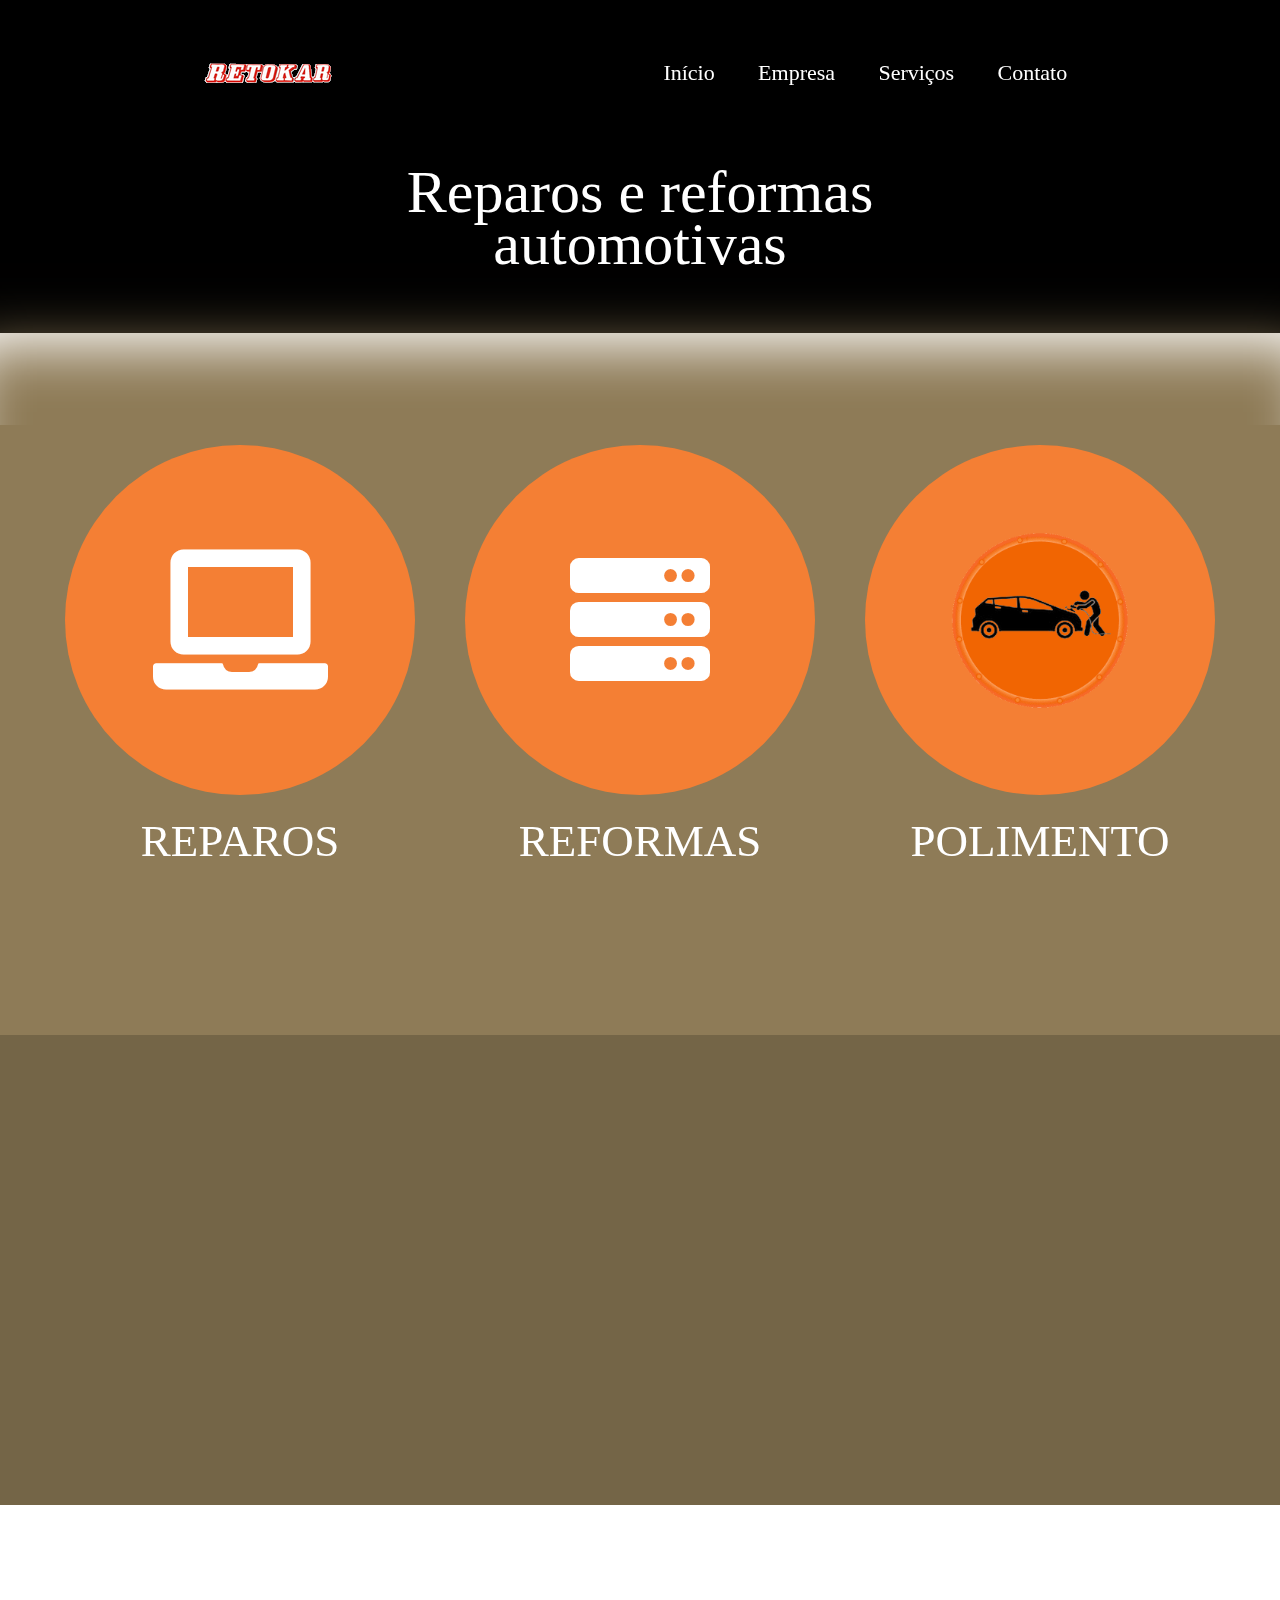
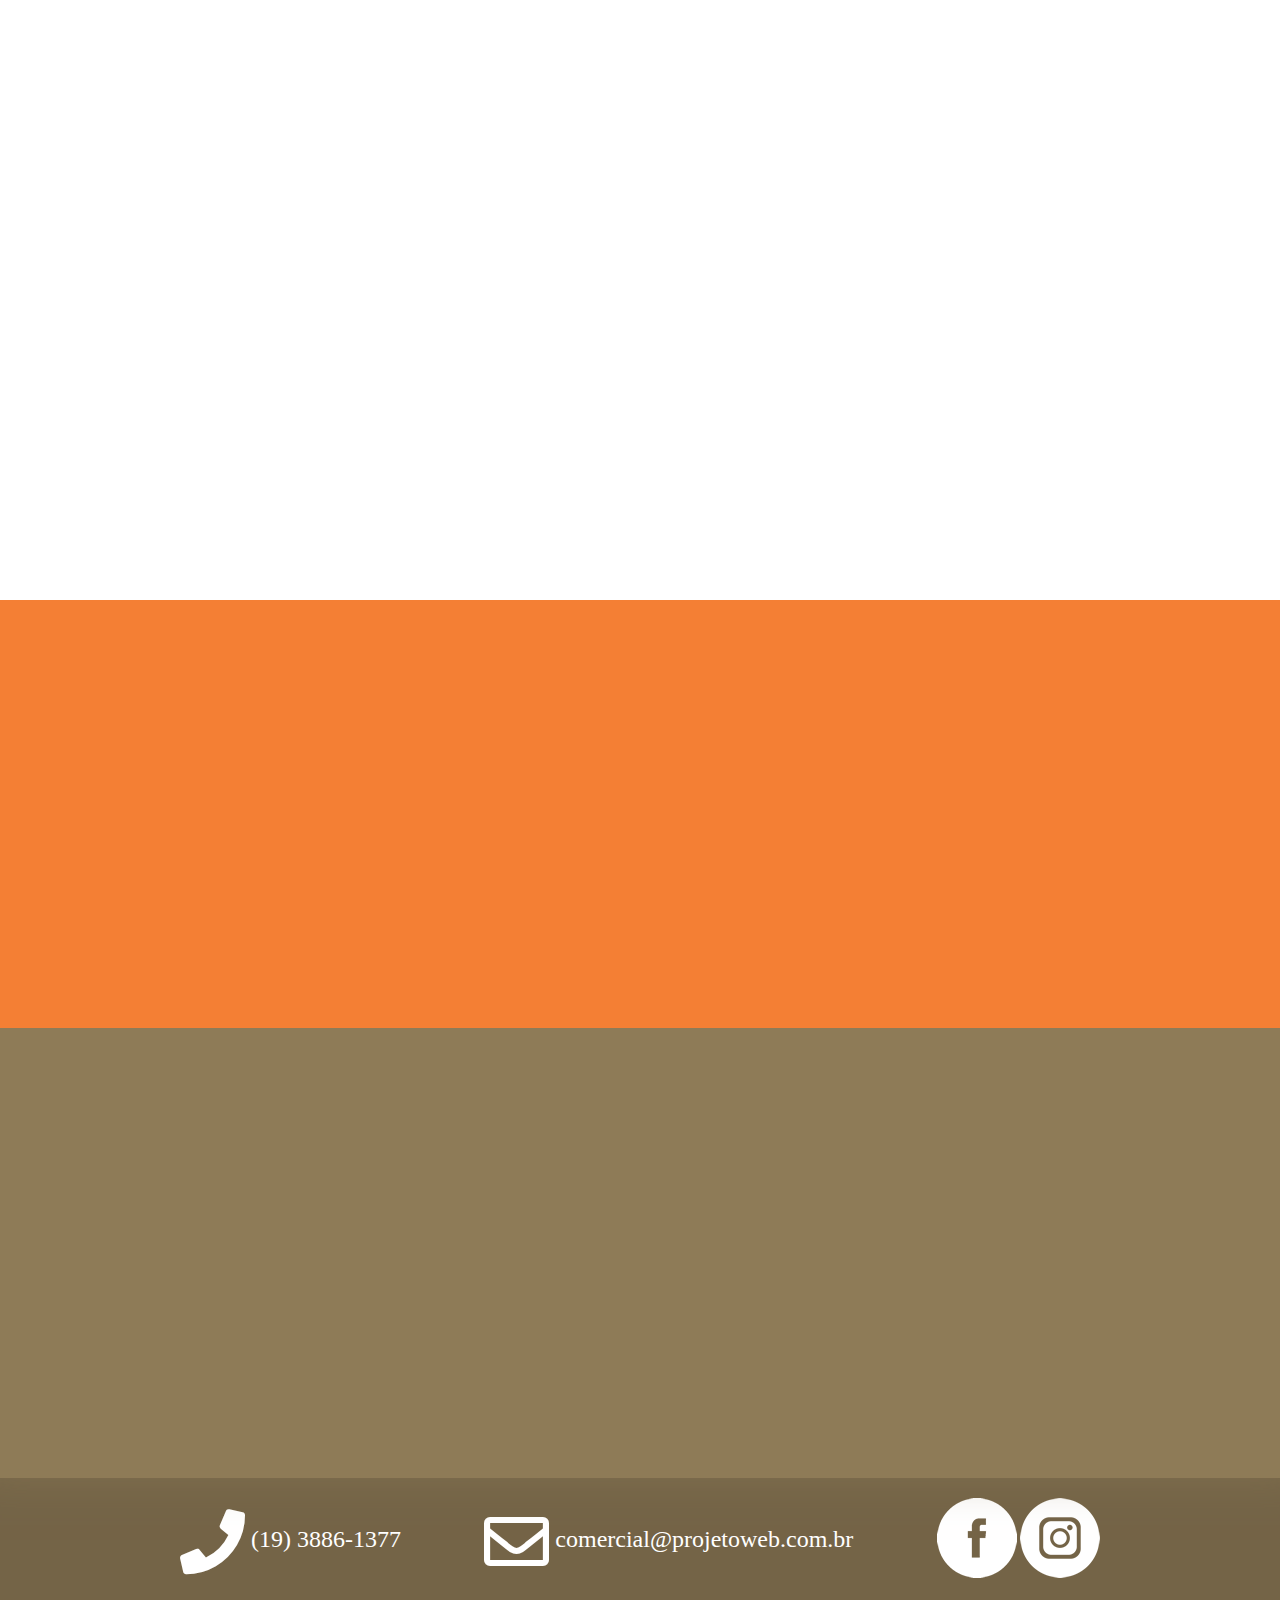
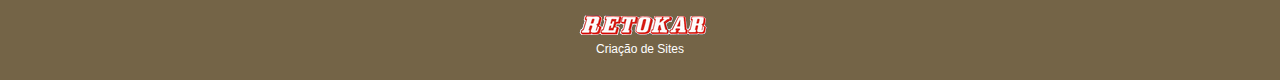
==== index.htm @ 3fa20744 "sssssss" ====
<!DOCTYPE html>
<html xmlns="http://www.w3.org/1999/xhtml">

<head>
    <!-- Global site tag (gtag.js) - Google Analytics -->
    <script async src="https://www.googletagmanager.com/gtag/js?id=UA-97813525-1"></script>
    <script>
        window.dataLayer = window.dataLayer || [];

        function gtag() {
            dataLayer.push(arguments);
        }
        gtag('js', new Date());

        gtag('config', 'UA-97813525-1');
    </script>
    <!-- Google ADS FIM -->

    <meta http-equiv="Content-Type" content="text/html; charset=utf-8" /> <meta name="description" content="" />
<meta name="title" content="Retokar - Reparos e reformas automotivas" />
<link rel='stylesheet' type='text/css' href='./template/pw-slider-engine/style.css' />

    <title>Retokar - Reparos e reformas automotivas</title>

    <link href='./favicon.ico' rel='shortcut icon' type='image/x-icon' />

    <meta name="viewport" content="width=device-width, initial-scale=1.0" />
    <meta name="format-detection" content="telephone=no" />
    <link rel="stylesheet" type="text/css" href="./template/pw-css/style.css" />
    <!-- <style>* {
    font-size: 12px;
    font-family: Verdana, Arial, Helvetica, sans-serif;
    color: #333;
    margin: 0;
    padding: 0
}

body {
    overflow-x: hidden
}

#erro-total {
    width: 700px;
    height: 270px;
    margin: 15px 0
}

#imagem-centralizada {
    width: 100%;
    text-align: center;
    margin: 10px 0
}

#texto-404 {
    width: 100%;
    font-family: Calibri;
    font-size: 22px;
    text-align: center
}

#aguarde {
    width: 100%;
    font-family: Calibri;
    font-size: 19px;
    text-align: center;
    margin: 5px 0
}

.page-404 {
    display: flex;
    flex-direction: column;
    justify-content: center;
    height: 600px
}

a {
    text-decoration: none
}

.logo-pw div p:first-child a {
    color: #fff;
    font: 12px Helvetica;
    margin-top: -8px;
    display: block
}

.logo-pw div {
    text-align: left
}

.logo-pw div a span {
    color: transparent
}

.global {
    margin: 0 auto;
    margin-top: -120px
}

.conteudo-pages {
    min-height: 500px;
    width: 998px;
    margin: 0 auto
}

.texto-pages {
    font: 15px/25px Calibri;
    color: #000;
    text-align: justify
}

.texto-pages h1 {
    font: 25px Calibri;
    padding-left: 20px;
    margin-bottom: 15px;
    font-weight: 700;
    color: #000
}

.texto-pages h2 {
    font: 20px Calibri;
    padding-left: 10px;
    margin-bottom: 15px;
    font-weight: 700;
    color: #000
}

.menu-resp,
.overlay,
.fechar {
    display: none
}

.contato input {
    width: 100%;
    padding: 10px 20px;
    background: #eee;
    border: #ccc;
    color: #666;
    box-sizing: border-box;
    margin-bottom: 10px;
    outline: none!important
}

.contato textarea {
    width: 100%;
    padding: 10px 20px;
    background: #eee;
    border: #ccc;
    color: #666;
    box-sizing: border-box;
    margin-bottom: 10px;
    outline: none!important;
    resize: none;
    height: 200px
}

.contato .submit {
    cursor: pointer;
    background: #016086;
    color: #fff
}

.slider {
    position: absolute;
    top: 0;
    width: 100%;
    z-index: 0
}

.slider.resp {
    display: none
}

.topo-total {
    position: relative
}

.topo {
    width: 1200px;
    margin: 0 auto;
    display: flex;
    flex-wrap: wrap;
    justify-content: space-around
}

.topo > div {
    margin: 50px 0;
    display: inline-flex;
    flex-direction: column;
    justify-content: center
}

.menu {
    position: relative
}

.menu li {
    display: inline-block;
    list-style: none;
    visibility: hidden
}

.menu li a {
    display: block;
    padding: 10px 20px;
    font: 22px calibri;
    color: #fff;
    font-weight: lighter;
    transition: all .5s
}

.menu li a:hover {
    color: #f47e34;
}

.menu li a.ativo {
    color: #f47e34;
    background: rgba(255, 255, 255, 0.07);
    box-shadow: -2px 0 6px -3px #000 inset;
    background: rgba(0, 0, 0, 0.34);
    border-radius: 0 15px 15px 15px;
    transition: all .5s;
}

.rodape-total {
    background: #746447;
}

.rodape {
    width: 1200px;
    margin: 0 auto;
    vertical-align: middle;
    text-align: center
}

.rodape > div {
    font: 24px calibri;
    font-weight: lighter;
    color: #fff;
    display: inline-block;
    padding: 20px 40px;
    vertical-align: middle
}

.rodape > div i {
    font-size: 65px;
    color: inherit;
    vertical-align: middle
}

.logo-pw {
    text-align: center;
    padding: 10px 0;
    display: table;
    margin: auto
}
.g-recaptcha{
	display: flex;
	justify-content: center;
}
/* Index */

 .slogan { font: 60px/52px 'calibri'; letter-spacing: 0px; color: #fff; font-weight: lighter; text-align: center; width: 740px; margin: 20px auto 275px; position: relative; visibility:hidden; } .slogan span { font: 30px 'calibri'; letter-spacing: 0px; color: #fff; font-weight:lighter; text-align:center; display: block; margin: 10px 0px; } .swiper-pagination { bottom: 150px !important; } .swiper-pagination-bullet { width: 20px !important; height: 20px !important; margin: 0 20px !important; } .swiper-pagination-bullet { background: #fff !important; } .swiper-pagination-bullet-active { background: #f47e34 !important; } .global { background: #8E7B57; box-shadow: 0px -50px 55px 30px #8E7B57; position: relative; } .box-01-total { } .box-01 { display: flex; flex-wrap: wrap; justify-content: space-around; width: 1200px; margin: 40px auto; } .box-01 .item { margin: 20px 0px; width: 350px; text-align:center; } .box-01 .item > * { visibility:hidden; } .box-01 .item .img { width: 350px; height: 350px; background: #f47e34; border-radius: 50%; display: flex; flex-direction: column; justify-content: center; text-align:center; margin-bottom: 20px; } .box-01 .item .img i { font-size: 140px; color: #fff; } .box-01 .item .titulo { font: 45px 'calibri'; font-weight:lighter; color: #fff; text-transform:uppercase; margin-bottom: 30px; } .box-01 .item .conteudo { font: 25px 'calibri'; font-weight:lighter; color: #fff; margin-bottom: 50px; } .box-01 .item a { display: block; } .box-01 .item .entrar { font: 25px 'calibri'; font-weight: lighter; color: #fff; margin-bottom: 10px; border: 2px solid #fff; border-radius: 30px; padding: 8px; width: 220px; margin: 0 auto; transition: all 0.5s; } .box-01 .item .entrar:hover {background: #f47e34;border: 2px solid #f47e34;transition: all 0.5s;} .box-02-total { background: #746447; } .box-02 { text-align:center; width: 1050px; margin: 0 auto; padding: 100px 0px; } .box-02 .titulo { font: 50px 'calibri'; font-weight: lighter; color: #fff; } .box-02 .titulo span {font: 35px 'calibri';font-weight: lighter;color: #f47e34;display: block;} .box-02 .conteudo { font: 25px 'calibri'; font-weight: lighter; color: #fff; margin: 20px 0px; } .box-02 a { display: block; } .box-02 .entrar { font: 25px 'calibri'; font-weight: lighter; color: #fff; margin-bottom: 10px; border: 2px solid #fff; border-radius: 30px; padding: 8px; width: 220px; margin: 0 auto; transition: all 0.5s; } .box-02 .entrar:hover {background: #f47e34;border: 2px solid #f47e34;transition: all 0.5s;} .box-03-total { background: #fff; padding: 80px 0px; } .box-03 { width: 1200px; margin: 0 auto; text-align:center; } .box-03 > .titulo {font: 50px 'calibri';color: #f47e34;margin-bottom: 40px;} .box-03 .box { display: flex; flex-wrap: wrap; justify-content: space-around; } .box-03 .item { margin: 20px 0px; width: 215px; padding: 40px 10px; border-radius: 30px; transition: all 0.3s; } .box-03 .item:hover { background: #eee; transition: all 0.3s; } .box-03 .item:hover .titulo, .box-03 .item:hover .conteudo { } .box-03 .item .img { width: 151px; height: 151px; margin: 0 auto; border-radius: 50%; overflow: hidden; margin-bottom: 20px; } .box-03 .item .img img { width: 100%; min-height: 100%; margin-bottom: 20px; } .box-03 .item .titulo {font: 30px 'calibri';color: #f47e34;margin-bottom: 20px;} .box-03 .item .conteudo {font: 20px 'calibri';color: #666;} .box-04-total {background: #f47e34;} .box-04 { width: 650px; margin: 0 auto; padding: 40px 0px; } .box-04 > .titulo { font: 40px 'calibri'; font-weight: lighter; color: #fff; text-align:center; margin-bottom: 40px; } .box-04 > .titulo i { font-size: 80px; color: inherit; vertical-align: sub; } .box-04 .box form { display: flex; flex-wrap: wrap; justify-content: space-between; } .box-04 .box input { width: 280px; border: 2px solid #fff; border-radius: 30px; padding: 15px 20px; color: #fff; background: none; box-sizing: border-box; font: 22px 'calibri'; font-weight: lighter; margin-bottom: 20px; outline: none; transition: all 0.5s; } .box-04 .box input:focus, .box-04 .box textarea:focus { transition: all 0.5s; border-radius: 0px 30px 30px 30px; } .box-04 .box textarea { width: 100%; height: 61px; border: 2px solid #fff; border-radius: 30px; padding: 15px 20px; color: #fff; background: none; box-sizing: border-box; font: 22px 'calibri'; font-weight: lighter; resize: none; margin-bottom: 20px; outline: none; overflow: hidden; transition: all 0.5s; } .box-04 .box .submit {background: #fff;color: #f47e34;margin: 0 auto;cursor: pointer;border-radius: 30px !important;} .box-04 .box .submit:hover { background: none; color: #fff; } ::-webkit-input-placeholder { color: #fff; } :-moz-placeholder { /* Firefox 18- */ color: #fff; } ::-moz-placeholder { /* Firefox 19+ */ color: #fff; } :-ms-input-placeholder { color: #fff; } .mapa { display: flex; }

@media only screen and (max-width:1200px) {
    * {
        max-width: 100%;
        box-sizing: border-box
    }
    .slider * {
        max-width: unset
    }
    .menu-resp {
        display: block;
        background: url(./template/pw-images/menu-resp.png) center no-repeat;
        padding: 40px;
        cursor: pointer
    }
    .overlay {
        background: rgba(0, 0, 0, 0.85);
        position: fixed;
        top: 0;
        left: 0;
        width: 100%;
        height: 100%;
        z-index: 2
    }
    .fechar {
        display: block;
        cursor: pointer;
        position: absolute;
        top: -50px;
        right: 0;
        z-index: 999
    }
    .fechar i {
        color: #dd742f;
        font-size: 40px
    }
    .menu {
        display: none;
        position: fixed;
        top: 50%;
        left: 50%;
        transform: translate(-50%, -50%);
        z-index: 3
    }
    .menu li {
        width: 100%;
        margin-left: 0;
        margin-right: 0;
        text-align: center;
        opacity: 1!important;
        transform: translate(0%) scale(1)!important
    }
    .menu li a.ativo {
        background: none;
        box-shadow: none
    }
    .rodape div {
        width: 100%;
        margin: 20px 0;
        text-align: center
    }
}

@media only screen and (max-width:1000px) {
    .slider.resp {
        display: block
    }
    #wowslider-container1 img {
        width: 100%
    }
}

@media only screen and (max-width:750px) {
    .slogan {
        font: 30px/42px calibri;
        margin: 20px auto 225px
    }
    .slogan span {
        font: 22px calibri
    }
    .box-04 .box input {
        width: 100%!important;
    }
    .slogan {
        font: 30px/25px calibri!important
    }
    .global{
        box-shadow: 0px -50px 0px 30px #8E7B57!important;
    }
}

@media only screen and (max-width:600px) {
    .slogan {
        display: none
    }
    .global {
        margin-top: 0!important
    }
    .topo > div {
        margin: 10px 0
    }
    .menu-resp {
        margin-bottom: 30px
    }
}

@media only screen and (max-width:400px) {
    .global {
        margin-top: -10px!important;
    }
}</style> -->
    <style> .slogan { font: 60px/52px 'calibri'; letter-spacing: 0px; color: #fff; font-weight: lighter; text-align: center; width: 740px; margin: 20px auto 275px; position: relative; visibility:hidden; } .slogan span { font: 30px 'calibri'; letter-spacing: 0px; color: #fff; font-weight:lighter; text-align:center; display: block; margin: 10px 0px; } .swiper-pagination { bottom: 150px !important; } .swiper-pagination-bullet { width: 20px !important; height: 20px !important; margin: 0 20px !important; } .swiper-pagination-bullet { background: #fff !important; } .swiper-pagination-bullet-active { background: #f47f34 !important; } .global { background: #8E7B57; box-shadow: 0px -50px 55px 30px #8E7B57; position: relative; } .box-01-total { } .box-01 { display: flex; flex-wrap: wrap; justify-content: space-around; width: 1200px; margin: 40px auto; } .box-01 .item { margin: 20px 0px; width: 350px; text-align:center; } .box-01 .item > * { visibility:hidden; } .box-01 .item .img { width: 350px; height: 350px; background: #F47F34; border-radius: 50%; display: flex; flex-direction: column; justify-content: center; text-align:center; margin-bottom: 20px; } .box-01 .item .img i { font-size: 140px; color: #fff; } .box-01 .item .titulo { font: 45px 'calibri'; font-weight:lighter; color: #fff; text-transform:uppercase; margin-bottom: 30px; } .box-01 .item .conteudo { font: 25px 'calibri'; font-weight:lighter; color: #fff; margin-bottom: 50px; } .box-01 .item a { display: block; } .box-01 .item .entrar { font: 25px 'calibri'; font-weight: lighter; color: #fff; margin-bottom: 10px; border: 2px solid #fff; border-radius: 30px; padding: 8px; width: 220px; margin: 0 auto; transition: all 0.5s; } .box-01 .item .entrar:hover { background: #F47F34; border: 2px solid #F47F34; transition: all 0.5s; } .box-02-total { background: #746547; } .box-02 { text-align:center; width: 1050px; margin: 0 auto; padding: 100px 0px; } .box-02 .titulo { font: 50px 'calibri'; font-weight: lighter; color: #fff; } .box-02 .titulo span { font: 35px 'calibri'; font-weight: lighter; color: #F27F33; display: block; } .box-02 .conteudo { font: 25px 'calibri'; font-weight: lighter; color: #fff; margin: 20px 0px; } .box-02 a { display: block; } .box-02 .entrar { font: 25px 'calibri'; font-weight: lighter; color: #fff; margin-bottom: 10px; border: 2px solid #fff; border-radius: 30px; padding: 8px; width: 220px; margin: 0 auto; transition: all 0.5s; } .box-02 .entrar:hover { background: #F47F34; border: 2px solid #F47F34; transition: all 0.5s; } .box-03-total { background: #fff; padding: 80px 0px; } .box-03 { width: 1200px; margin: 0 auto; text-align:center; } .box-03 > .titulo { font: 50px 'calibri'; color: #F27F33; margin-bottom: 40px; } .box-03 .box { display: flex; flex-wrap: wrap; justify-content: space-around; } .box-03 .item { margin: 20px 0px; width: 215px; padding: 40px 10px; border-radius: 30px; transition: all 0.3s; } .box-03 .item:hover { background: #eee; transition: all 0.3s; } .box-03 .item:hover .titulo, .box-03 .item:hover .conteudo { } .box-03 .item .img { width: 151px; height: 151px; margin: 0 auto; border-radius: 50%; overflow: hidden; margin-bottom: 20px; } .box-03 .item .img img { width: 100%; min-height: 100%; margin-bottom: 20px; } .box-03 .item .titulo { font: 30px 'calibri'; color: #F27F33; margin-bottom: 20px; } .box-03 .item .conteudo { font: 20px 'calibri'; color: #8D7A57; } .box-04-total { background: #F47F34; } .box-04 { width: 650px; margin: 0 auto; padding: 40px 0px; } .box-04 > .titulo { font: 40px 'calibri'; font-weight: lighter; color: #fff; text-align:center; margin-bottom: 40px; } .box-04 > .titulo i { font-size: 80px; color: inherit; vertical-align: sub; } .box-04 .box form { display: flex; flex-wrap: wrap; justify-content: space-between; } .box-04 .box input { width: 280px; border: 2px solid #fff; border-radius: 30px; padding: 15px 20px; color: #fff; background: none; box-sizing: border-box; font: 22px 'calibri'; font-weight: lighter; margin-bottom: 20px; outline: none; transition: all 0.5s; } .box-04 .box input:focus, .box-04 .box textarea:focus { transition: all 0.5s; border-radius: 0px 30px 30px 30px; } .box-04 .box textarea { width: 100%; height: 61px; border: 2px solid #fff; border-radius: 30px; padding: 15px 20px; color: #fff; background: none; box-sizing: border-box; font: 22px 'calibri'; font-weight: lighter; resize: none; margin-bottom: 20px; outline: none; overflow: hidden; transition: all 0.5s; } .box-04 .box .submit { background: #fff; color: #F47F34; margin: 0 auto; cursor: pointer; border-radius: 30px !important; } .box-04 .box .submit:hover { background: none; color: #fff; } ::-webkit-input-placeholder { color: #fff; } :-moz-placeholder { /* Firefox 18- */ color: #fff; } ::-moz-placeholder { /* Firefox 19+ */ color: #fff; } :-ms-input-placeholder { color: #fff; } .mapa { display: flex; }</style>
    <link rel="stylesheet" href="pw-font-awesome/css/all.css">
    <script src='https://www.google.com/recaptcha/api.js'></script> 
    <style>
        .logo-pw a {
            text-align: center;
            padding-top: 10px;
        }
    </style>
</head>

<body>

    <div class="slider">
        <!-- Start WOWSlider.com BODY section -->
        <!-- add to the <body> of your page -->
        <div id="wowslider-container1">
            <div class="ws_images">
                <ul>
                    <li><img src="./template/pw-slider-data/images/2.jpg" alt="2" title="2" id="wows1_0" /></li>
                    <li><img src="./template/pw-slider-data/images/3.jpg" alt="3" title="3" id="wows1_1" /></li>
                    <li><img src="./template/pw-slider-data/images/1.jpg" alt="1" title="1" id="wows1_2" /></li>
                </ul>
            </div>

            <div class="ws_shadow"></div>
        </div>
        <!-- End WOWSlider.com BODY section -->
    </div>
    <!-- Slider -->
    <div class="slider resp">
        <!-- Start WOWSlider.com BODY section -->
        <!-- add to the <body> of your page -->
        <div id="wowslider-container1">
            <div class="ws_images">
                <ul>
                    <li><img src="./template/pw-slider-data/images/2-1.jpg" alt="2" title="2" id="wows1_0" /></li>
                    <li><img src="./template/pw-slider-data/images/3-1.jpg" alt="3" title="3" id="wows1_1" /></li>
                    <li><img src="./template/pw-slider-data/images/1-1.jpg" alt="1" title="1" id="wows1_2" /></li>
                </ul>
            </div>

            <div class="ws_shadow"></div>
        </div>
        <!-- End WOWSlider.com BODY section -->
    </div>
    <!-- Slider -->


    <div class="topo-total">

        <div class="topo">

            <div class="logo"><img src="./template/pw-images/logo-pw.png" alt="" title="" /></div>
            <!-- Logo -->

            <div class="menu-total">

                <div class="overlay"></div>
                <!-- Overlay -->

                <div class="menu-resp"></div>
                <!-- Menu Resp -->

                <div class="menu">
                    <div class="fechar"><i class="fa fa-times" aria-hidden="true"></i></div>
                    <!-- Fechar -->
                    <ul>
                        <li><a target="blank" href="./index.html" title="Início" data-icon="home">Início</a></li>
                        <li><a target="blank" href="./empresa.html" title="Empresa" data-icon="empresa">Empresa</a></li>
                        <li><a target="blank" href="./servicos.html" title="Serviços" data-icon="servicos">Serviços</a></li>
                        <li><a target="blank" href="./contato.html" title="Contato" data-icon="contato">Contato</a></li>
                    </ul>

                </div>
                <!-- Menu -->

            </div>
            <!-- menu Total -->

        </div>
        <!-- Topo -->

    </div>
    <!-- Topo Total -->

    <div class="slogan">

        Reparos e reformas automotivas

    </div>
    <!-- Slogan -->



    <div class="global">

         
<div class="box-01-total">

	<div class="box-01">

    	<div class="item">
        	<div class="img"><i class="fas fa-laptop"></i></div> <!-- Img -->
            <div class="titulo">Reparos</div> <!-- titulo -->
            <div class="conteudo">
		Reparos e detalhamento.
            </div> <!-- COnteudo -->

        </div> <!-- item -->

    	<div class="item">
        	<div class="img"><i class="fas fa-server"></i></div> <!-- Img -->
            <div class="titulo">Reformas</div> <!-- titulo -->
            <div class="conteudo">
		Reformas e restaurações
            </div> <!-- COnteudo -->
        </div> <!-- item -->

    	<div class="item">
        	<div class="img"><img src="./template/polimento.png" alt="" title="" /></div> <!-- Img -->
            <div class="titulo">Polimento</div> <!-- titulo -->
            <div class="conteudo">Polimento profissional
            </div> <!-- COnteudo -->
        </div> <!-- item -->

    </div> <!-- Box 01 -->

    <div class="btn white"></div> <!-- Btn -->
</div> <!-- Box 01 Total -->


<div class="box-02-total">

	<div class="box-02">

    	<div class="titulo">
        	SEJA BEM-VINDO
            <span>Veja o nosso site e encontre a sua solução para seu Site.</span>
        </div> <!-- titulo -->

        <div class="conteudo">
        	Lorem ipsum dolor sit amet, consectetur adipiscing elit. Morbi vitae massa ultricies lorem lacinia eleifend ac sit amet mauris. Aliquam eget condimentum urna, vitae tristique mi. Aenean dapibus purus et magna vehicula, efficitur elementum risus pulvinar.
        </div> <!-- Conteudo -->

        <a target="blank"  href="" title="" ><div class="entrar">Entrar</div></a> <!-- Entrar -->

    </div> <!-- Box 02 -->

    <div class="btn white"></div> <!-- Btn -->
</div> <!-- Box 02 Total -->


<div class="box-03-total">

	<div class="box-03">

    	<div class="titulo">VEJA ALGUNS DOS NOSSOS SERVIÇOS</div> <!-- Titulo -->

        <div class="box">

        	<a href="" title="">
        	<div class="item">
            	<div class="img"><img src="./template/pw-images/index-01.png" alt="" title="" /></div> <!-- Img -->
                <div class="titulo">Otimização</div> <!-- titulo -->
                <div class="conteudo">
                	Lorem ipsum dolor sit amet, consectetur adipiscing elit. Morbi vitae massa ultricies.
                </div> <!-- Conteudo -->
            </div> <!-- item -->
        	</a>

        	<a href="" title="">
        	<div class="item">
            	<div class="img"><img src="./template/pw-images/index-02.png" alt="" title="" /></div> <!-- Img -->
                <div class="titulo">Logotipo</div> <!-- titulo -->
                <div class="conteudo">
                	Lorem ipsum dolor sit amet, consectetur adipiscing elit. Morbi vitae massa ultricies.
                </div> <!-- Conteudo -->
            </div> <!-- item -->
        	</a>

        	<a href="" title="">
        	<div class="item">
            	<div class="img"><img src="./template/pw-images/index-03.png" alt="" title="" /></div> <!-- Img -->
                <div class="titulo">Newsletter</div> <!-- titulo -->
                <div class="conteudo">
                	Lorem ipsum dolor sit amet, consectetur adipiscing elit. Morbi vitae massa ultricies.
                </div> <!-- Conteudo -->
            </div> <!-- item -->
        	</a>

        	<a href="" title="">
        	<div class="item">
            	<div class="img"><img src="./template/pw-images/index-04.png" alt="" title="" /></div> <!-- Img -->
                <div class="titulo">Cartão Visita</div> <!-- titulo -->
                <div class="conteudo">
                	Lorem ipsum dolor sit amet, consectetur adipiscing elit. Morbi vitae massa ultricies.
                </div> <!-- Conteudo -->
            </div> <!-- item -->
        	</a>

        </div> <!-- BOx -->

    </div> <!-- Box 03 -->

</div> <!-- Box 03 Total -->


<div class="box-04-total">

	<div class="box-04">

    	<div class="titulo"><i class="fa fa-envelope-o" aria-hidden="true"></i> ENTRE EM CONTATO</div> <!-- titulo -->

        <div class="box">     

        	<form action="pw-form.php" method="post">
                
                <input name="campo[Nome]" type="text" placeholder="Nome:" />

                <input name="campo[E-mail]" type="text" placeholder="E-mail:" />

                <textarea name="campo[Mensagem]" placeholder="Mensagem:"></textarea>
                <div class="g-recaptcha" data-sitekey="6LehTlUUAAAAAFU02fZridkmNRt--3XkjVsxuMEd" style="margin: 20px 0; width:100%;"></div>

                <input value="Enviar" class="submit" type="submit" />
            </form>       

        </div> <!-- Box -->

    </div> <!-- Box 04 -->

<div class="btn"></div> <!-- Btn -->
</div> <!-- Box 04 Total -->


<div class="mapa">
    <iframe src="https://www.google.com/maps/embed?pb=!1m14!1m8!1m3!1d7343.835747945324!2d-46.98719114285276!3d-23.026787452032067!3m2!1i1024!2i768!4f13.1!3m3!1m2!1s0x0%3A0x92328269928cdb62!2sAg%C3%AAncia+Projeto+Web+-+Empresa+de+Cria%C3%A7%C3%A3o+de+Sites!5e0!3m2!1spt-BR!2sus!4v1478803498533" width="100%" height="450" frameborder="0" style="border:0" allowfullscreen></iframe>
</div> <!-- mapa -->



    

    </div>
    <!-- global -->


    <div class="rodape-total">

        <div class="rodape">

            <div class="texto-rodape">
                <i class="fas fa-phone"></i> (19) 3886-1377
            </div>
            <!-- Texto Rodape -->

            <div class="texto-rodape">
                <i class="far fa-envelope"></i> comercial@projetoweb.com.br
            </div>
            <!-- Texto Rodape -->

            <div class="texto-rodape social">
                <a href="" target="_blank"><img src="./template/pw-images/logo-facebook.png" alt="" title=""> </a>
                <a href="" target="_blank"><img src="./template/pw-images/logo-instagram.png" alt="" title=""></a>
            </div>
            <!-- Texto Rodape -->

        </div>
        <!-- Rodape -->

        <div class="logo-pw">
            <a href="https://www.projetowebsite.com.br" title="" target="_blank"><img src="./template/pw-images/logo-pw.png" alt="Criação de Site, Construção de Site, Desenvolvimento Web" title="Criação de Site, Construção de Site, Desenvolvimento Web" /></a>
            <div>
                <p><a href="https://www.projetowebsite.com.br/criacao-de-sites-profissionais" target="_blank">Criação de Sites</a></p>
                <p>
                    <a href="https://www.projetowebsite.com.br/criacao-de-sites-profissionais " target="_blank"><span>Criação de Sites /</span></a>
                    <a href="https://www.projetowebsite.com.br/  " target="_blank"><span>Criação de Sites/</span></a>
                    <a href="https://www.projetoweb.com.br/marketing-e-conteudo-sobre-site/site" target="_blank"><span>Site/</span></a>
                    <a href="https://www.projetoweb.com.br/criar-site " target="_blank"><span>Criar Site/</span></a>
                    <a href="https://www.projetowebsite.com.br/ " target="_blank"><span>Sites/</span></a>
                    <a href="https://www.projetowebsite.com.br/criacao-de-site-para-empresa" target="_blank"><span>Site para empresas/</span></a>
                    <a href="https://www.projetowebsite.com.br/desenvolvimento-web " target="_blank"><span>Desenvolvimento Web</span></a>
                </p>
            </div>
        </div>

        <div class="faixa-rodape" style="display: none;">
                    </div>

    </div>
    <!-- Rodape Total -->

    <script>/*! jQuery v3.1.0 | (c) jQuery Foundation | jquery.org/license */
!function(a,b){"use strict";"object"==typeof module&&"object"==typeof module.exports?module.exports=a.document?b(a,!0):function(a){if(!a.document)throw new Error("jQuery requires a window with a document");return b(a)}:b(a)}("undefined"!=typeof window?window:this,function(a,b){"use strict";var c=[],d=a.document,e=Object.getPrototypeOf,f=c.slice,g=c.concat,h=c.push,i=c.indexOf,j={},k=j.toString,l=j.hasOwnProperty,m=l.toString,n=m.call(Object),o={};function p(a,b){b=b||d;var c=b.createElement("script");c.text=a,b.head.appendChild(c).parentNode.removeChild(c)}var q="3.1.0",r=function(a,b){return new r.fn.init(a,b)},s=/^[\s\uFEFF\xA0]+|[\s\uFEFF\xA0]+$/g,t=/^-ms-/,u=/-([a-z])/g,v=function(a,b){return b.toUpperCase()};r.fn=r.prototype={jquery:q,constructor:r,length:0,toArray:function(){return f.call(this)},get:function(a){return null!=a?a<0?this[a+this.length]:this[a]:f.call(this)},pushStack:function(a){var b=r.merge(this.constructor(),a);return b.prevObject=this,b},each:function(a){return r.each(this,a)},map:function(a){return this.pushStack(r.map(this,function(b,c){return a.call(b,c,b)}))},slice:function(){return this.pushStack(f.apply(this,arguments))},first:function(){return this.eq(0)},last:function(){return this.eq(-1)},eq:function(a){var b=this.length,c=+a+(a<0?b:0);return this.pushStack(c>=0&&c<b?[this[c]]:[])},end:function(){return this.prevObject||this.constructor()},push:h,sort:c.sort,splice:c.splice},r.extend=r.fn.extend=function(){var a,b,c,d,e,f,g=arguments[0]||{},h=1,i=arguments.length,j=!1;for("boolean"==typeof g&&(j=g,g=arguments[h]||{},h++),"object"==typeof g||r.isFunction(g)||(g={}),h===i&&(g=this,h--);h<i;h++)if(null!=(a=arguments[h]))for(b in a)c=g[b],d=a[b],g!==d&&(j&&d&&(r.isPlainObject(d)||(e=r.isArray(d)))?(e?(e=!1,f=c&&r.isArray(c)?c:[]):f=c&&r.isPlainObject(c)?c:{},g[b]=r.extend(j,f,d)):void 0!==d&&(g[b]=d));return g},r.extend({expando:"jQuery"+(q+Math.random()).replace(/\D/g,""),isReady:!0,error:function(a){throw new Error(a)},noop:function(){},isFunction:function(a){return"function"===r.type(a)},isArray:Array.isArray,isWindow:function(a){return null!=a&&a===a.window},isNumeric:function(a){var b=r.type(a);return("number"===b||"string"===b)&&!isNaN(a-parseFloat(a))},isPlainObject:function(a){var b,c;return!(!a||"[object Object]"!==k.call(a))&&(!(b=e(a))||(c=l.call(b,"constructor")&&b.constructor,"function"==typeof c&&m.call(c)===n))},isEmptyObject:function(a){var b;for(b in a)return!1;return!0},type:function(a){return null==a?a+"":"object"==typeof a||"function"==typeof a?j[k.call(a)]||"object":typeof a},globalEval:function(a){p(a)},camelCase:function(a){return a.replace(t,"ms-").replace(u,v)},nodeName:function(a,b){return a.nodeName&&a.nodeName.toLowerCase()===b.toLowerCase()},each:function(a,b){var c,d=0;if(w(a)){for(c=a.length;d<c;d++)if(b.call(a[d],d,a[d])===!1)break}else for(d in a)if(b.call(a[d],d,a[d])===!1)break;return a},trim:function(a){return null==a?"":(a+"").replace(s,"")},makeArray:function(a,b){var c=b||[];return null!=a&&(w(Object(a))?r.merge(c,"string"==typeof a?[a]:a):h.call(c,a)),c},inArray:function(a,b,c){return null==b?-1:i.call(b,a,c)},merge:function(a,b){for(var c=+b.length,d=0,e=a.length;d<c;d++)a[e++]=b[d];return a.length=e,a},grep:function(a,b,c){for(var d,e=[],f=0,g=a.length,h=!c;f<g;f++)d=!b(a[f],f),d!==h&&e.push(a[f]);return e},map:function(a,b,c){var d,e,f=0,h=[];if(w(a))for(d=a.length;f<d;f++)e=b(a[f],f,c),null!=e&&h.push(e);else for(f in a)e=b(a[f],f,c),null!=e&&h.push(e);return g.apply([],h)},guid:1,proxy:function(a,b){var c,d,e;if("string"==typeof b&&(c=a[b],b=a,a=c),r.isFunction(a))return d=f.call(arguments,2),e=function(){return a.apply(b||this,d.concat(f.call(arguments)))},e.guid=a.guid=a.guid||r.guid++,e},now:Date.now,support:o}),"function"==typeof Symbol&&(r.fn[Symbol.iterator]=c[Symbol.iterator]),r.each("Boolean Number String Function Array Date RegExp Object Error Symbol".split(" "),function(a,b){j["[object "+b+"]"]=b.toLowerCase()});function w(a){var b=!!a&&"length"in a&&a.length,c=r.type(a);return"function"!==c&&!r.isWindow(a)&&("array"===c||0===b||"number"==typeof b&&b>0&&b-1 in a)}var x=function(a){var b,c,d,e,f,g,h,i,j,k,l,m,n,o,p,q,r,s,t,u="sizzle"+1*new Date,v=a.document,w=0,x=0,y=ha(),z=ha(),A=ha(),B=function(a,b){return a===b&&(l=!0),0},C={}.hasOwnProperty,D=[],E=D.pop,F=D.push,G=D.push,H=D.slice,I=function(a,b){for(var c=0,d=a.length;c<d;c++)if(a[c]===b)return c;return-1},J="checked|selected|async|autofocus|autoplay|controls|defer|disabled|hidden|ismap|loop|multiple|open|readonly|required|scoped",K="[\\x20\\t\\r\\n\\f]",L="(?:\\\\.|[\\w-]|[^\0-\\xa0])+",M="\\["+K+"*("+L+")(?:"+K+"*([*^$|!~]?=)"+K+"*(?:'((?:\\\\.|[^\\\\'])*)'|\"((?:\\\\.|[^\\\\\"])*)\"|("+L+"))|)"+K+"*\\]",N=":("+L+")(?:\\((('((?:\\\\.|[^\\\\'])*)'|\"((?:\\\\.|[^\\\\\"])*)\")|((?:\\\\.|[^\\\\()[\\]]|"+M+")*)|.*)\\)|)",O=new RegExp(K+"+","g"),P=new RegExp("^"+K+"+|((?:^|[^\\\\])(?:\\\\.)*)"+K+"+$","g"),Q=new RegExp("^"+K+"*,"+K+"*"),R=new RegExp("^"+K+"*([>+~]|"+K+")"+K+"*"),S=new RegExp("="+K+"*([^\\]'\"]*?)"+K+"*\\]","g"),T=new RegExp(N),U=new RegExp("^"+L+"$"),V={ID:new RegExp("^#("+L+")"),CLASS:new RegExp("^\\.("+L+")"),TAG:new RegExp("^("+L+"|[*])"),ATTR:new RegExp("^"+M),PSEUDO:new RegExp("^"+N),CHILD:new RegExp("^:(only|first|last|nth|nth-last)-(child|of-type)(?:\\("+K+"*(even|odd|(([+-]|)(\\d*)n|)"+K+"*(?:([+-]|)"+K+"*(\\d+)|))"+K+"*\\)|)","i"),bool:new RegExp("^(?:"+J+")$","i"),needsContext:new RegExp("^"+K+"*[>+~]|:(even|odd|eq|gt|lt|nth|first|last)(?:\\("+K+"*((?:-\\d)?\\d*)"+K+"*\\)|)(?=[^-]|$)","i")},W=/^(?:input|select|textarea|button)$/i,X=/^h\d$/i,Y=/^[^{]+\{\s*\[native \w/,Z=/^(?:#([\w-]+)|(\w+)|\.([\w-]+))$/,$=/[+~]/,_=new RegExp("\\\\([\\da-f]{1,6}"+K+"?|("+K+")|.)","ig"),aa=function(a,b,c){var d="0x"+b-65536;return d!==d||c?b:d<0?String.fromCharCode(d+65536):String.fromCharCode(d>>10|55296,1023&d|56320)},ba=/([\0-\x1f\x7f]|^-?\d)|^-$|[^\x80-\uFFFF\w-]/g,ca=function(a,b){return b?"\0"===a?"\ufffd":a.slice(0,-1)+"\\"+a.charCodeAt(a.length-1).toString(16)+" ":"\\"+a},da=function(){m()},ea=ta(function(a){return a.disabled===!0},{dir:"parentNode",next:"legend"});try{G.apply(D=H.call(v.childNodes),v.childNodes),D[v.childNodes.length].nodeType}catch(fa){G={apply:D.length?function(a,b){F.apply(a,H.call(b))}:function(a,b){var c=a.length,d=0;while(a[c++]=b[d++]);a.length=c-1}}}function ga(a,b,d,e){var f,h,j,k,l,o,r,s=b&&b.ownerDocument,w=b?b.nodeType:9;if(d=d||[],"string"!=typeof a||!a||1!==w&&9!==w&&11!==w)return d;if(!e&&((b?b.ownerDocument||b:v)!==n&&m(b),b=b||n,p)){if(11!==w&&(l=Z.exec(a)))if(f=l[1]){if(9===w){if(!(j=b.getElementById(f)))return d;if(j.id===f)return d.push(j),d}else if(s&&(j=s.getElementById(f))&&t(b,j)&&j.id===f)return d.push(j),d}else{if(l[2])return G.apply(d,b.getElementsByTagName(a)),d;if((f=l[3])&&c.getElementsByClassName&&b.getElementsByClassName)return G.apply(d,b.getElementsByClassName(f)),d}if(c.qsa&&!A[a+" "]&&(!q||!q.test(a))){if(1!==w)s=b,r=a;else if("object"!==b.nodeName.toLowerCase()){(k=b.getAttribute("id"))?k=k.replace(ba,ca):b.setAttribute("id",k=u),o=g(a),h=o.length;while(h--)o[h]="#"+k+" "+sa(o[h]);r=o.join(","),s=$.test(a)&&qa(b.parentNode)||b}if(r)try{return G.apply(d,s.querySelectorAll(r)),d}catch(x){}finally{k===u&&b.removeAttribute("id")}}}return i(a.replace(P,"$1"),b,d,e)}function ha(){var a=[];function b(c,e){return a.push(c+" ")>d.cacheLength&&delete b[a.shift()],b[c+" "]=e}return b}function ia(a){return a[u]=!0,a}function ja(a){var b=n.createElement("fieldset");try{return!!a(b)}catch(c){return!1}finally{b.parentNode&&b.parentNode.removeChild(b),b=null}}function ka(a,b){var c=a.split("|"),e=c.length;while(e--)d.attrHandle[c[e]]=b}function la(a,b){var c=b&&a,d=c&&1===a.nodeType&&1===b.nodeType&&a.sourceIndex-b.sourceIndex;if(d)return d;if(c)while(c=c.nextSibling)if(c===b)return-1;return a?1:-1}function ma(a){return function(b){var c=b.nodeName.toLowerCase();return"input"===c&&b.type===a}}function na(a){return function(b){var c=b.nodeName.toLowerCase();return("input"===c||"button"===c)&&b.type===a}}function oa(a){return function(b){return"label"in b&&b.disabled===a||"form"in b&&b.disabled===a||"form"in b&&b.disabled===!1&&(b.isDisabled===a||b.isDisabled!==!a&&("label"in b||!ea(b))!==a)}}function pa(a){return ia(function(b){return b=+b,ia(function(c,d){var e,f=a([],c.length,b),g=f.length;while(g--)c[e=f[g]]&&(c[e]=!(d[e]=c[e]))})})}function qa(a){return a&&"undefined"!=typeof a.getElementsByTagName&&a}c=ga.support={},f=ga.isXML=function(a){var b=a&&(a.ownerDocument||a).documentElement;return!!b&&"HTML"!==b.nodeName},m=ga.setDocument=function(a){var b,e,g=a?a.ownerDocument||a:v;return g!==n&&9===g.nodeType&&g.documentElement?(n=g,o=n.documentElement,p=!f(n),v!==n&&(e=n.defaultView)&&e.top!==e&&(e.addEventListener?e.addEventListener("unload",da,!1):e.attachEvent&&e.attachEvent("onunload",da)),c.attributes=ja(function(a){return a.className="i",!a.getAttribute("className")}),c.getElementsByTagName=ja(function(a){return a.appendChild(n.createComment("")),!a.getElementsByTagName("*").length}),c.getElementsByClassName=Y.test(n.getElementsByClassName),c.getById=ja(function(a){return o.appendChild(a).id=u,!n.getElementsByName||!n.getElementsByName(u).length}),c.getById?(d.find.ID=function(a,b){if("undefined"!=typeof b.getElementById&&p){var c=b.getElementById(a);return c?[c]:[]}},d.filter.ID=function(a){var b=a.replace(_,aa);return function(a){return a.getAttribute("id")===b}}):(delete d.find.ID,d.filter.ID=function(a){var b=a.replace(_,aa);return function(a){var c="undefined"!=typeof a.getAttributeNode&&a.getAttributeNode("id");return c&&c.value===b}}),d.find.TAG=c.getElementsByTagName?function(a,b){return"undefined"!=typeof b.getElementsByTagName?b.getElementsByTagName(a):c.qsa?b.querySelectorAll(a):void 0}:function(a,b){var c,d=[],e=0,f=b.getElementsByTagName(a);if("*"===a){while(c=f[e++])1===c.nodeType&&d.push(c);return d}return f},d.find.CLASS=c.getElementsByClassName&&function(a,b){if("undefined"!=typeof b.getElementsByClassName&&p)return b.getElementsByClassName(a)},r=[],q=[],(c.qsa=Y.test(n.querySelectorAll))&&(ja(function(a){o.appendChild(a).innerHTML="<a id='"+u+"'></a><select id='"+u+"-\r\\' msallowcapture=''><option selected=''></option></select>",a.querySelectorAll("[msallowcapture^='']").length&&q.push("[*^$]="+K+"*(?:''|\"\")"),a.querySelectorAll("[selected]").length||q.push("\\["+K+"*(?:value|"+J+")"),a.querySelectorAll("[id~="+u+"-]").length||q.push("~="),a.querySelectorAll(":checked").length||q.push(":checked"),a.querySelectorAll("a#"+u+"+*").length||q.push(".#.+[+~]")}),ja(function(a){a.innerHTML="<a href='' disabled='disabled'></a><select disabled='disabled'><option/></select>";var b=n.createElement("input");b.setAttribute("type","hidden"),a.appendChild(b).setAttribute("name","D"),a.querySelectorAll("[name=d]").length&&q.push("name"+K+"*[*^$|!~]?="),2!==a.querySelectorAll(":enabled").length&&q.push(":enabled",":disabled"),o.appendChild(a).disabled=!0,2!==a.querySelectorAll(":disabled").length&&q.push(":enabled",":disabled"),a.querySelectorAll("*,:x"),q.push(",.*:")})),(c.matchesSelector=Y.test(s=o.matches||o.webkitMatchesSelector||o.mozMatchesSelector||o.oMatchesSelector||o.msMatchesSelector))&&ja(function(a){c.disconnectedMatch=s.call(a,"*"),s.call(a,"[s!='']:x"),r.push("!=",N)}),q=q.length&&new RegExp(q.join("|")),r=r.length&&new RegExp(r.join("|")),b=Y.test(o.compareDocumentPosition),t=b||Y.test(o.contains)?function(a,b){var c=9===a.nodeType?a.documentElement:a,d=b&&b.parentNode;return a===d||!(!d||1!==d.nodeType||!(c.contains?c.contains(d):a.compareDocumentPosition&&16&a.compareDocumentPosition(d)))}:function(a,b){if(b)while(b=b.parentNode)if(b===a)return!0;return!1},B=b?function(a,b){if(a===b)return l=!0,0;var d=!a.compareDocumentPosition-!b.compareDocumentPosition;return d?d:(d=(a.ownerDocument||a)===(b.ownerDocument||b)?a.compareDocumentPosition(b):1,1&d||!c.sortDetached&&b.compareDocumentPosition(a)===d?a===n||a.ownerDocument===v&&t(v,a)?-1:b===n||b.ownerDocument===v&&t(v,b)?1:k?I(k,a)-I(k,b):0:4&d?-1:1)}:function(a,b){if(a===b)return l=!0,0;var c,d=0,e=a.parentNode,f=b.parentNode,g=[a],h=[b];if(!e||!f)return a===n?-1:b===n?1:e?-1:f?1:k?I(k,a)-I(k,b):0;if(e===f)return la(a,b);c=a;while(c=c.parentNode)g.unshift(c);c=b;while(c=c.parentNode)h.unshift(c);while(g[d]===h[d])d++;return d?la(g[d],h[d]):g[d]===v?-1:h[d]===v?1:0},n):n},ga.matches=function(a,b){return ga(a,null,null,b)},ga.matchesSelector=function(a,b){if((a.ownerDocument||a)!==n&&m(a),b=b.replace(S,"='$1']"),c.matchesSelector&&p&&!A[b+" "]&&(!r||!r.test(b))&&(!q||!q.test(b)))try{var d=s.call(a,b);if(d||c.disconnectedMatch||a.document&&11!==a.document.nodeType)return d}catch(e){}return ga(b,n,null,[a]).length>0},ga.contains=function(a,b){return(a.ownerDocument||a)!==n&&m(a),t(a,b)},ga.attr=function(a,b){(a.ownerDocument||a)!==n&&m(a);var e=d.attrHandle[b.toLowerCase()],f=e&&C.call(d.attrHandle,b.toLowerCase())?e(a,b,!p):void 0;return void 0!==f?f:c.attributes||!p?a.getAttribute(b):(f=a.getAttributeNode(b))&&f.specified?f.value:null},ga.escape=function(a){return(a+"").replace(ba,ca)},ga.error=function(a){throw new Error("Syntax error, unrecognized expression: "+a)},ga.uniqueSort=function(a){var b,d=[],e=0,f=0;if(l=!c.detectDuplicates,k=!c.sortStable&&a.slice(0),a.sort(B),l){while(b=a[f++])b===a[f]&&(e=d.push(f));while(e--)a.splice(d[e],1)}return k=null,a},e=ga.getText=function(a){var b,c="",d=0,f=a.nodeType;if(f){if(1===f||9===f||11===f){if("string"==typeof a.textContent)return a.textContent;for(a=a.firstChild;a;a=a.nextSibling)c+=e(a)}else if(3===f||4===f)return a.nodeValue}else while(b=a[d++])c+=e(b);return c},d=ga.selectors={cacheLength:50,createPseudo:ia,match:V,attrHandle:{},find:{},relative:{">":{dir:"parentNode",first:!0}," ":{dir:"parentNode"},"+":{dir:"previousSibling",first:!0},"~":{dir:"previousSibling"}},preFilter:{ATTR:function(a){return a[1]=a[1].replace(_,aa),a[3]=(a[3]||a[4]||a[5]||"").replace(_,aa),"~="===a[2]&&(a[3]=" "+a[3]+" "),a.slice(0,4)},CHILD:function(a){return a[1]=a[1].toLowerCase(),"nth"===a[1].slice(0,3)?(a[3]||ga.error(a[0]),a[4]=+(a[4]?a[5]+(a[6]||1):2*("even"===a[3]||"odd"===a[3])),a[5]=+(a[7]+a[8]||"odd"===a[3])):a[3]&&ga.error(a[0]),a},PSEUDO:function(a){var b,c=!a[6]&&a[2];return V.CHILD.test(a[0])?null:(a[3]?a[2]=a[4]||a[5]||"":c&&T.test(c)&&(b=g(c,!0))&&(b=c.indexOf(")",c.length-b)-c.length)&&(a[0]=a[0].slice(0,b),a[2]=c.slice(0,b)),a.slice(0,3))}},filter:{TAG:function(a){var b=a.replace(_,aa).toLowerCase();return"*"===a?function(){return!0}:function(a){return a.nodeName&&a.nodeName.toLowerCase()===b}},CLASS:function(a){var b=y[a+" "];return b||(b=new RegExp("(^|"+K+")"+a+"("+K+"|$)"))&&y(a,function(a){return b.test("string"==typeof a.className&&a.className||"undefined"!=typeof a.getAttribute&&a.getAttribute("class")||"")})},ATTR:function(a,b,c){return function(d){var e=ga.attr(d,a);return null==e?"!="===b:!b||(e+="","="===b?e===c:"!="===b?e!==c:"^="===b?c&&0===e.indexOf(c):"*="===b?c&&e.indexOf(c)>-1:"$="===b?c&&e.slice(-c.length)===c:"~="===b?(" "+e.replace(O," ")+" ").indexOf(c)>-1:"|="===b&&(e===c||e.slice(0,c.length+1)===c+"-"))}},CHILD:function(a,b,c,d,e){var f="nth"!==a.slice(0,3),g="last"!==a.slice(-4),h="of-type"===b;return 1===d&&0===e?function(a){return!!a.parentNode}:function(b,c,i){var j,k,l,m,n,o,p=f!==g?"nextSibling":"previousSibling",q=b.parentNode,r=h&&b.nodeName.toLowerCase(),s=!i&&!h,t=!1;if(q){if(f){while(p){m=b;while(m=m[p])if(h?m.nodeName.toLowerCase()===r:1===m.nodeType)return!1;o=p="only"===a&&!o&&"nextSibling"}return!0}if(o=[g?q.firstChild:q.lastChild],g&&s){m=q,l=m[u]||(m[u]={}),k=l[m.uniqueID]||(l[m.uniqueID]={}),j=k[a]||[],n=j[0]===w&&j[1],t=n&&j[2],m=n&&q.childNodes[n];while(m=++n&&m&&m[p]||(t=n=0)||o.pop())if(1===m.nodeType&&++t&&m===b){k[a]=[w,n,t];break}}else if(s&&(m=b,l=m[u]||(m[u]={}),k=l[m.uniqueID]||(l[m.uniqueID]={}),j=k[a]||[],n=j[0]===w&&j[1],t=n),t===!1)while(m=++n&&m&&m[p]||(t=n=0)||o.pop())if((h?m.nodeName.toLowerCase()===r:1===m.nodeType)&&++t&&(s&&(l=m[u]||(m[u]={}),k=l[m.uniqueID]||(l[m.uniqueID]={}),k[a]=[w,t]),m===b))break;return t-=e,t===d||t%d===0&&t/d>=0}}},PSEUDO:function(a,b){var c,e=d.pseudos[a]||d.setFilters[a.toLowerCase()]||ga.error("unsupported pseudo: "+a);return e[u]?e(b):e.length>1?(c=[a,a,"",b],d.setFilters.hasOwnProperty(a.toLowerCase())?ia(function(a,c){var d,f=e(a,b),g=f.length;while(g--)d=I(a,f[g]),a[d]=!(c[d]=f[g])}):function(a){return e(a,0,c)}):e}},pseudos:{not:ia(function(a){var b=[],c=[],d=h(a.replace(P,"$1"));return d[u]?ia(function(a,b,c,e){var f,g=d(a,null,e,[]),h=a.length;while(h--)(f=g[h])&&(a[h]=!(b[h]=f))}):function(a,e,f){return b[0]=a,d(b,null,f,c),b[0]=null,!c.pop()}}),has:ia(function(a){return function(b){return ga(a,b).length>0}}),contains:ia(function(a){return a=a.replace(_,aa),function(b){return(b.textContent||b.innerText||e(b)).indexOf(a)>-1}}),lang:ia(function(a){return U.test(a||"")||ga.error("unsupported lang: "+a),a=a.replace(_,aa).toLowerCase(),function(b){var c;do if(c=p?b.lang:b.getAttribute("xml:lang")||b.getAttribute("lang"))return c=c.toLowerCase(),c===a||0===c.indexOf(a+"-");while((b=b.parentNode)&&1===b.nodeType);return!1}}),target:function(b){var c=a.location&&a.location.hash;return c&&c.slice(1)===b.id},root:function(a){return a===o},focus:function(a){return a===n.activeElement&&(!n.hasFocus||n.hasFocus())&&!!(a.type||a.href||~a.tabIndex)},enabled:oa(!1),disabled:oa(!0),checked:function(a){var b=a.nodeName.toLowerCase();return"input"===b&&!!a.checked||"option"===b&&!!a.selected},selected:function(a){return a.parentNode&&a.parentNode.selectedIndex,a.selected===!0},empty:function(a){for(a=a.firstChild;a;a=a.nextSibling)if(a.nodeType<6)return!1;return!0},parent:function(a){return!d.pseudos.empty(a)},header:function(a){return X.test(a.nodeName)},input:function(a){return W.test(a.nodeName)},button:function(a){var b=a.nodeName.toLowerCase();return"input"===b&&"button"===a.type||"button"===b},text:function(a){var b;return"input"===a.nodeName.toLowerCase()&&"text"===a.type&&(null==(b=a.getAttribute("type"))||"text"===b.toLowerCase())},first:pa(function(){return[0]}),last:pa(function(a,b){return[b-1]}),eq:pa(function(a,b,c){return[c<0?c+b:c]}),even:pa(function(a,b){for(var c=0;c<b;c+=2)a.push(c);return a}),odd:pa(function(a,b){for(var c=1;c<b;c+=2)a.push(c);return a}),lt:pa(function(a,b,c){for(var d=c<0?c+b:c;--d>=0;)a.push(d);return a}),gt:pa(function(a,b,c){for(var d=c<0?c+b:c;++d<b;)a.push(d);return a})}},d.pseudos.nth=d.pseudos.eq;for(b in{radio:!0,checkbox:!0,file:!0,password:!0,image:!0})d.pseudos[b]=ma(b);for(b in{submit:!0,reset:!0})d.pseudos[b]=na(b);function ra(){}ra.prototype=d.filters=d.pseudos,d.setFilters=new ra,g=ga.tokenize=function(a,b){var c,e,f,g,h,i,j,k=z[a+" "];if(k)return b?0:k.slice(0);h=a,i=[],j=d.preFilter;while(h){c&&!(e=Q.exec(h))||(e&&(h=h.slice(e[0].length)||h),i.push(f=[])),c=!1,(e=R.exec(h))&&(c=e.shift(),f.push({value:c,type:e[0].replace(P," ")}),h=h.slice(c.length));for(g in d.filter)!(e=V[g].exec(h))||j[g]&&!(e=j[g](e))||(c=e.shift(),f.push({value:c,type:g,matches:e}),h=h.slice(c.length));if(!c)break}return b?h.length:h?ga.error(a):z(a,i).slice(0)};function sa(a){for(var b=0,c=a.length,d="";b<c;b++)d+=a[b].value;return d}function ta(a,b,c){var d=b.dir,e=b.next,f=e||d,g=c&&"parentNode"===f,h=x++;return b.first?function(b,c,e){while(b=b[d])if(1===b.nodeType||g)return a(b,c,e)}:function(b,c,i){var j,k,l,m=[w,h];if(i){while(b=b[d])if((1===b.nodeType||g)&&a(b,c,i))return!0}else while(b=b[d])if(1===b.nodeType||g)if(l=b[u]||(b[u]={}),k=l[b.uniqueID]||(l[b.uniqueID]={}),e&&e===b.nodeName.toLowerCase())b=b[d]||b;else{if((j=k[f])&&j[0]===w&&j[1]===h)return m[2]=j[2];if(k[f]=m,m[2]=a(b,c,i))return!0}}}function ua(a){return a.length>1?function(b,c,d){var e=a.length;while(e--)if(!a[e](b,c,d))return!1;return!0}:a[0]}function va(a,b,c){for(var d=0,e=b.length;d<e;d++)ga(a,b[d],c);return c}function wa(a,b,c,d,e){for(var f,g=[],h=0,i=a.length,j=null!=b;h<i;h++)(f=a[h])&&(c&&!c(f,d,e)||(g.push(f),j&&b.push(h)));return g}function xa(a,b,c,d,e,f){return d&&!d[u]&&(d=xa(d)),e&&!e[u]&&(e=xa(e,f)),ia(function(f,g,h,i){var j,k,l,m=[],n=[],o=g.length,p=f||va(b||"*",h.nodeType?[h]:h,[]),q=!a||!f&&b?p:wa(p,m,a,h,i),r=c?e||(f?a:o||d)?[]:g:q;if(c&&c(q,r,h,i),d){j=wa(r,n),d(j,[],h,i),k=j.length;while(k--)(l=j[k])&&(r[n[k]]=!(q[n[k]]=l))}if(f){if(e||a){if(e){j=[],k=r.length;while(k--)(l=r[k])&&j.push(q[k]=l);e(null,r=[],j,i)}k=r.length;while(k--)(l=r[k])&&(j=e?I(f,l):m[k])>-1&&(f[j]=!(g[j]=l))}}else r=wa(r===g?r.splice(o,r.length):r),e?e(null,g,r,i):G.apply(g,r)})}function ya(a){for(var b,c,e,f=a.length,g=d.relative[a[0].type],h=g||d.relative[" "],i=g?1:0,k=ta(function(a){return a===b},h,!0),l=ta(function(a){return I(b,a)>-1},h,!0),m=[function(a,c,d){var e=!g&&(d||c!==j)||((b=c).nodeType?k(a,c,d):l(a,c,d));return b=null,e}];i<f;i++)if(c=d.relative[a[i].type])m=[ta(ua(m),c)];else{if(c=d.filter[a[i].type].apply(null,a[i].matches),c[u]){for(e=++i;e<f;e++)if(d.relative[a[e].type])break;return xa(i>1&&ua(m),i>1&&sa(a.slice(0,i-1).concat({value:" "===a[i-2].type?"*":""})).replace(P,"$1"),c,i<e&&ya(a.slice(i,e)),e<f&&ya(a=a.slice(e)),e<f&&sa(a))}m.push(c)}return ua(m)}function za(a,b){var c=b.length>0,e=a.length>0,f=function(f,g,h,i,k){var l,o,q,r=0,s="0",t=f&&[],u=[],v=j,x=f||e&&d.find.TAG("*",k),y=w+=null==v?1:Math.random()||.1,z=x.length;for(k&&(j=g===n||g||k);s!==z&&null!=(l=x[s]);s++){if(e&&l){o=0,g||l.ownerDocument===n||(m(l),h=!p);while(q=a[o++])if(q(l,g||n,h)){i.push(l);break}k&&(w=y)}c&&((l=!q&&l)&&r--,f&&t.push(l))}if(r+=s,c&&s!==r){o=0;while(q=b[o++])q(t,u,g,h);if(f){if(r>0)while(s--)t[s]||u[s]||(u[s]=E.call(i));u=wa(u)}G.apply(i,u),k&&!f&&u.length>0&&r+b.length>1&&ga.uniqueSort(i)}return k&&(w=y,j=v),t};return c?ia(f):f}return h=ga.compile=function(a,b){var c,d=[],e=[],f=A[a+" "];if(!f){b||(b=g(a)),c=b.length;while(c--)f=ya(b[c]),f[u]?d.push(f):e.push(f);f=A(a,za(e,d)),f.selector=a}return f},i=ga.select=function(a,b,e,f){var i,j,k,l,m,n="function"==typeof a&&a,o=!f&&g(a=n.selector||a);if(e=e||[],1===o.length){if(j=o[0]=o[0].slice(0),j.length>2&&"ID"===(k=j[0]).type&&c.getById&&9===b.nodeType&&p&&d.relative[j[1].type]){if(b=(d.find.ID(k.matches[0].replace(_,aa),b)||[])[0],!b)return e;n&&(b=b.parentNode),a=a.slice(j.shift().value.length)}i=V.needsContext.test(a)?0:j.length;while(i--){if(k=j[i],d.relative[l=k.type])break;if((m=d.find[l])&&(f=m(k.matches[0].replace(_,aa),$.test(j[0].type)&&qa(b.parentNode)||b))){if(j.splice(i,1),a=f.length&&sa(j),!a)return G.apply(e,f),e;break}}}return(n||h(a,o))(f,b,!p,e,!b||$.test(a)&&qa(b.parentNode)||b),e},c.sortStable=u.split("").sort(B).join("")===u,c.detectDuplicates=!!l,m(),c.sortDetached=ja(function(a){return 1&a.compareDocumentPosition(n.createElement("fieldset"))}),ja(function(a){return a.innerHTML="<a href='#'></a>","#"===a.firstChild.getAttribute("href")})||ka("type|href|height|width",function(a,b,c){if(!c)return a.getAttribute(b,"type"===b.toLowerCase()?1:2)}),c.attributes&&ja(function(a){return a.innerHTML="<input/>",a.firstChild.setAttribute("value",""),""===a.firstChild.getAttribute("value")})||ka("value",function(a,b,c){if(!c&&"input"===a.nodeName.toLowerCase())return a.defaultValue}),ja(function(a){return null==a.getAttribute("disabled")})||ka(J,function(a,b,c){var d;if(!c)return a[b]===!0?b.toLowerCase():(d=a.getAttributeNode(b))&&d.specified?d.value:null}),ga}(a);r.find=x,r.expr=x.selectors,r.expr[":"]=r.expr.pseudos,r.uniqueSort=r.unique=x.uniqueSort,r.text=x.getText,r.isXMLDoc=x.isXML,r.contains=x.contains,r.escapeSelector=x.escape;var y=function(a,b,c){var d=[],e=void 0!==c;while((a=a[b])&&9!==a.nodeType)if(1===a.nodeType){if(e&&r(a).is(c))break;d.push(a)}return d},z=function(a,b){for(var c=[];a;a=a.nextSibling)1===a.nodeType&&a!==b&&c.push(a);return c},A=r.expr.match.needsContext,B=/^<([a-z][^\/\0>:\x20\t\r\n\f]*)[\x20\t\r\n\f]*\/?>(?:<\/\1>|)$/i,C=/^.[^:#\[\.,]*$/;function D(a,b,c){if(r.isFunction(b))return r.grep(a,function(a,d){return!!b.call(a,d,a)!==c});if(b.nodeType)return r.grep(a,function(a){return a===b!==c});if("string"==typeof b){if(C.test(b))return r.filter(b,a,c);b=r.filter(b,a)}return r.grep(a,function(a){return i.call(b,a)>-1!==c&&1===a.nodeType})}r.filter=function(a,b,c){var d=b[0];return c&&(a=":not("+a+")"),1===b.length&&1===d.nodeType?r.find.matchesSelector(d,a)?[d]:[]:r.find.matches(a,r.grep(b,function(a){return 1===a.nodeType}))},r.fn.extend({find:function(a){var b,c,d=this.length,e=this;if("string"!=typeof a)return this.pushStack(r(a).filter(function(){for(b=0;b<d;b++)if(r.contains(e[b],this))return!0}));for(c=this.pushStack([]),b=0;b<d;b++)r.find(a,e[b],c);return d>1?r.uniqueSort(c):c},filter:function(a){return this.pushStack(D(this,a||[],!1))},not:function(a){return this.pushStack(D(this,a||[],!0))},is:function(a){return!!D(this,"string"==typeof a&&A.test(a)?r(a):a||[],!1).length}});var E,F=/^(?:\s*(<[\w\W]+>)[^>]*|#([\w-]+))$/,G=r.fn.init=function(a,b,c){var e,f;if(!a)return this;if(c=c||E,"string"==typeof a){if(e="<"===a[0]&&">"===a[a.length-1]&&a.length>=3?[null,a,null]:F.exec(a),!e||!e[1]&&b)return!b||b.jquery?(b||c).find(a):this.constructor(b).find(a);if(e[1]){if(b=b instanceof r?b[0]:b,r.merge(this,r.parseHTML(e[1],b&&b.nodeType?b.ownerDocument||b:d,!0)),B.test(e[1])&&r.isPlainObject(b))for(e in b)r.isFunction(this[e])?this[e](b[e]):this.attr(e,b[e]);return this}return f=d.getElementById(e[2]),f&&(this[0]=f,this.length=1),this}return a.nodeType?(this[0]=a,this.length=1,this):r.isFunction(a)?void 0!==c.ready?c.ready(a):a(r):r.makeArray(a,this)};G.prototype=r.fn,E=r(d);var H=/^(?:parents|prev(?:Until|All))/,I={children:!0,contents:!0,next:!0,prev:!0};r.fn.extend({has:function(a){var b=r(a,this),c=b.length;return this.filter(function(){for(var a=0;a<c;a++)if(r.contains(this,b[a]))return!0})},closest:function(a,b){var c,d=0,e=this.length,f=[],g="string"!=typeof a&&r(a);if(!A.test(a))for(;d<e;d++)for(c=this[d];c&&c!==b;c=c.parentNode)if(c.nodeType<11&&(g?g.index(c)>-1:1===c.nodeType&&r.find.matchesSelector(c,a))){f.push(c);break}return this.pushStack(f.length>1?r.uniqueSort(f):f)},index:function(a){return a?"string"==typeof a?i.call(r(a),this[0]):i.call(this,a.jquery?a[0]:a):this[0]&&this[0].parentNode?this.first().prevAll().length:-1},add:function(a,b){return this.pushStack(r.uniqueSort(r.merge(this.get(),r(a,b))))},addBack:function(a){return this.add(null==a?this.prevObject:this.prevObject.filter(a))}});function J(a,b){while((a=a[b])&&1!==a.nodeType);return a}r.each({parent:function(a){var b=a.parentNode;return b&&11!==b.nodeType?b:null},parents:function(a){return y(a,"parentNode")},parentsUntil:function(a,b,c){return y(a,"parentNode",c)},next:function(a){return J(a,"nextSibling")},prev:function(a){return J(a,"previousSibling")},nextAll:function(a){return y(a,"nextSibling")},prevAll:function(a){return y(a,"previousSibling")},nextUntil:function(a,b,c){return y(a,"nextSibling",c)},prevUntil:function(a,b,c){return y(a,"previousSibling",c)},siblings:function(a){return z((a.parentNode||{}).firstChild,a)},children:function(a){return z(a.firstChild)},contents:function(a){return a.contentDocument||r.merge([],a.childNodes)}},function(a,b){r.fn[a]=function(c,d){var e=r.map(this,b,c);return"Until"!==a.slice(-5)&&(d=c),d&&"string"==typeof d&&(e=r.filter(d,e)),this.length>1&&(I[a]||r.uniqueSort(e),H.test(a)&&e.reverse()),this.pushStack(e)}});var K=/\S+/g;function L(a){var b={};return r.each(a.match(K)||[],function(a,c){b[c]=!0}),b}r.Callbacks=function(a){a="string"==typeof a?L(a):r.extend({},a);var b,c,d,e,f=[],g=[],h=-1,i=function(){for(e=a.once,d=b=!0;g.length;h=-1){c=g.shift();while(++h<f.length)f[h].apply(c[0],c[1])===!1&&a.stopOnFalse&&(h=f.length,c=!1)}a.memory||(c=!1),b=!1,e&&(f=c?[]:"")},j={add:function(){return f&&(c&&!b&&(h=f.length-1,g.push(c)),function d(b){r.each(b,function(b,c){r.isFunction(c)?a.unique&&j.has(c)||f.push(c):c&&c.length&&"string"!==r.type(c)&&d(c)})}(arguments),c&&!b&&i()),this},remove:function(){return r.each(arguments,function(a,b){var c;while((c=r.inArray(b,f,c))>-1)f.splice(c,1),c<=h&&h--}),this},has:function(a){return a?r.inArray(a,f)>-1:f.length>0},empty:function(){return f&&(f=[]),this},disable:function(){return e=g=[],f=c="",this},disabled:function(){return!f},lock:function(){return e=g=[],c||b||(f=c=""),this},locked:function(){return!!e},fireWith:function(a,c){return e||(c=c||[],c=[a,c.slice?c.slice():c],g.push(c),b||i()),this},fire:function(){return j.fireWith(this,arguments),this},fired:function(){return!!d}};return j};function M(a){return a}function N(a){throw a}function O(a,b,c){var d;try{a&&r.isFunction(d=a.promise)?d.call(a).done(b).fail(c):a&&r.isFunction(d=a.then)?d.call(a,b,c):b.call(void 0,a)}catch(a){c.call(void 0,a)}}r.extend({Deferred:function(b){var c=[["notify","progress",r.Callbacks("memory"),r.Callbacks("memory"),2],["resolve","done",r.Callbacks("once memory"),r.Callbacks("once memory"),0,"resolved"],["reject","fail",r.Callbacks("once memory"),r.Callbacks("once memory"),1,"rejected"]],d="pending",e={state:function(){return d},always:function(){return f.done(arguments).fail(arguments),this},"catch":function(a){return e.then(null,a)},pipe:function(){var a=arguments;return r.Deferred(function(b){r.each(c,function(c,d){var e=r.isFunction(a[d[4]])&&a[d[4]];f[d[1]](function(){var a=e&&e.apply(this,arguments);a&&r.isFunction(a.promise)?a.promise().progress(b.notify).done(b.resolve).fail(b.reject):b[d[0]+"With"](this,e?[a]:arguments)})}),a=null}).promise()},then:function(b,d,e){var f=0;function g(b,c,d,e){return function(){var h=this,i=arguments,j=function(){var a,j;if(!(b<f)){if(a=d.apply(h,i),a===c.promise())throw new TypeError("Thenable self-resolution");j=a&&("object"==typeof a||"function"==typeof a)&&a.then,r.isFunction(j)?e?j.call(a,g(f,c,M,e),g(f,c,N,e)):(f++,j.call(a,g(f,c,M,e),g(f,c,N,e),g(f,c,M,c.notifyWith))):(d!==M&&(h=void 0,i=[a]),(e||c.resolveWith)(h,i))}},k=e?j:function(){try{j()}catch(a){r.Deferred.exceptionHook&&r.Deferred.exceptionHook(a,k.stackTrace),b+1>=f&&(d!==N&&(h=void 0,i=[a]),c.rejectWith(h,i))}};b?k():(r.Deferred.getStackHook&&(k.stackTrace=r.Deferred.getStackHook()),a.setTimeout(k))}}return r.Deferred(function(a){c[0][3].add(g(0,a,r.isFunction(e)?e:M,a.notifyWith)),c[1][3].add(g(0,a,r.isFunction(b)?b:M)),c[2][3].add(g(0,a,r.isFunction(d)?d:N))}).promise()},promise:function(a){return null!=a?r.extend(a,e):e}},f={};return r.each(c,function(a,b){var g=b[2],h=b[5];e[b[1]]=g.add,h&&g.add(function(){d=h},c[3-a][2].disable,c[0][2].lock),g.add(b[3].fire),f[b[0]]=function(){return f[b[0]+"With"](this===f?void 0:this,arguments),this},f[b[0]+"With"]=g.fireWith}),e.promise(f),b&&b.call(f,f),f},when:function(a){var b=arguments.length,c=b,d=Array(c),e=f.call(arguments),g=r.Deferred(),h=function(a){return function(c){d[a]=this,e[a]=arguments.length>1?f.call(arguments):c,--b||g.resolveWith(d,e)}};if(b<=1&&(O(a,g.done(h(c)).resolve,g.reject),"pending"===g.state()||r.isFunction(e[c]&&e[c].then)))return g.then();while(c--)O(e[c],h(c),g.reject);return g.promise()}});var P=/^(Eval|Internal|Range|Reference|Syntax|Type|URI)Error$/;r.Deferred.exceptionHook=function(b,c){a.console&&a.console.warn&&b&&P.test(b.name)&&a.console.warn("jQuery.Deferred exception: "+b.message,b.stack,c)},r.readyException=function(b){a.setTimeout(function(){throw b})};var Q=r.Deferred();r.fn.ready=function(a){return Q.then(a)["catch"](function(a){r.readyException(a)}),this},r.extend({isReady:!1,readyWait:1,holdReady:function(a){a?r.readyWait++:r.ready(!0)},ready:function(a){(a===!0?--r.readyWait:r.isReady)||(r.isReady=!0,a!==!0&&--r.readyWait>0||Q.resolveWith(d,[r]))}}),r.ready.then=Q.then;function R(){d.removeEventListener("DOMContentLoaded",R),a.removeEventListener("load",R),r.ready()}"complete"===d.readyState||"loading"!==d.readyState&&!d.documentElement.doScroll?a.setTimeout(r.ready):(d.addEventListener("DOMContentLoaded",R),a.addEventListener("load",R));var S=function(a,b,c,d,e,f,g){var h=0,i=a.length,j=null==c;if("object"===r.type(c)){e=!0;for(h in c)S(a,b,h,c[h],!0,f,g)}else if(void 0!==d&&(e=!0,
r.isFunction(d)||(g=!0),j&&(g?(b.call(a,d),b=null):(j=b,b=function(a,b,c){return j.call(r(a),c)})),b))for(;h<i;h++)b(a[h],c,g?d:d.call(a[h],h,b(a[h],c)));return e?a:j?b.call(a):i?b(a[0],c):f},T=function(a){return 1===a.nodeType||9===a.nodeType||!+a.nodeType};function U(){this.expando=r.expando+U.uid++}U.uid=1,U.prototype={cache:function(a){var b=a[this.expando];return b||(b={},T(a)&&(a.nodeType?a[this.expando]=b:Object.defineProperty(a,this.expando,{value:b,configurable:!0}))),b},set:function(a,b,c){var d,e=this.cache(a);if("string"==typeof b)e[r.camelCase(b)]=c;else for(d in b)e[r.camelCase(d)]=b[d];return e},get:function(a,b){return void 0===b?this.cache(a):a[this.expando]&&a[this.expando][r.camelCase(b)]},access:function(a,b,c){return void 0===b||b&&"string"==typeof b&&void 0===c?this.get(a,b):(this.set(a,b,c),void 0!==c?c:b)},remove:function(a,b){var c,d=a[this.expando];if(void 0!==d){if(void 0!==b){r.isArray(b)?b=b.map(r.camelCase):(b=r.camelCase(b),b=b in d?[b]:b.match(K)||[]),c=b.length;while(c--)delete d[b[c]]}(void 0===b||r.isEmptyObject(d))&&(a.nodeType?a[this.expando]=void 0:delete a[this.expando])}},hasData:function(a){var b=a[this.expando];return void 0!==b&&!r.isEmptyObject(b)}};var V=new U,W=new U,X=/^(?:\{[\w\W]*\}|\[[\w\W]*\])$/,Y=/[A-Z]/g;function Z(a,b,c){var d;if(void 0===c&&1===a.nodeType)if(d="data-"+b.replace(Y,"-$&").toLowerCase(),c=a.getAttribute(d),"string"==typeof c){try{c="true"===c||"false"!==c&&("null"===c?null:+c+""===c?+c:X.test(c)?JSON.parse(c):c)}catch(e){}W.set(a,b,c)}else c=void 0;return c}r.extend({hasData:function(a){return W.hasData(a)||V.hasData(a)},data:function(a,b,c){return W.access(a,b,c)},removeData:function(a,b){W.remove(a,b)},_data:function(a,b,c){return V.access(a,b,c)},_removeData:function(a,b){V.remove(a,b)}}),r.fn.extend({data:function(a,b){var c,d,e,f=this[0],g=f&&f.attributes;if(void 0===a){if(this.length&&(e=W.get(f),1===f.nodeType&&!V.get(f,"hasDataAttrs"))){c=g.length;while(c--)g[c]&&(d=g[c].name,0===d.indexOf("data-")&&(d=r.camelCase(d.slice(5)),Z(f,d,e[d])));V.set(f,"hasDataAttrs",!0)}return e}return"object"==typeof a?this.each(function(){W.set(this,a)}):S(this,function(b){var c;if(f&&void 0===b){if(c=W.get(f,a),void 0!==c)return c;if(c=Z(f,a),void 0!==c)return c}else this.each(function(){W.set(this,a,b)})},null,b,arguments.length>1,null,!0)},removeData:function(a){return this.each(function(){W.remove(this,a)})}}),r.extend({queue:function(a,b,c){var d;if(a)return b=(b||"fx")+"queue",d=V.get(a,b),c&&(!d||r.isArray(c)?d=V.access(a,b,r.makeArray(c)):d.push(c)),d||[]},dequeue:function(a,b){b=b||"fx";var c=r.queue(a,b),d=c.length,e=c.shift(),f=r._queueHooks(a,b),g=function(){r.dequeue(a,b)};"inprogress"===e&&(e=c.shift(),d--),e&&("fx"===b&&c.unshift("inprogress"),delete f.stop,e.call(a,g,f)),!d&&f&&f.empty.fire()},_queueHooks:function(a,b){var c=b+"queueHooks";return V.get(a,c)||V.access(a,c,{empty:r.Callbacks("once memory").add(function(){V.remove(a,[b+"queue",c])})})}}),r.fn.extend({queue:function(a,b){var c=2;return"string"!=typeof a&&(b=a,a="fx",c--),arguments.length<c?r.queue(this[0],a):void 0===b?this:this.each(function(){var c=r.queue(this,a,b);r._queueHooks(this,a),"fx"===a&&"inprogress"!==c[0]&&r.dequeue(this,a)})},dequeue:function(a){return this.each(function(){r.dequeue(this,a)})},clearQueue:function(a){return this.queue(a||"fx",[])},promise:function(a,b){var c,d=1,e=r.Deferred(),f=this,g=this.length,h=function(){--d||e.resolveWith(f,[f])};"string"!=typeof a&&(b=a,a=void 0),a=a||"fx";while(g--)c=V.get(f[g],a+"queueHooks"),c&&c.empty&&(d++,c.empty.add(h));return h(),e.promise(b)}});var $=/[+-]?(?:\d*\.|)\d+(?:[eE][+-]?\d+|)/.source,_=new RegExp("^(?:([+-])=|)("+$+")([a-z%]*)$","i"),aa=["Top","Right","Bottom","Left"],ba=function(a,b){return a=b||a,"none"===a.style.display||""===a.style.display&&r.contains(a.ownerDocument,a)&&"none"===r.css(a,"display")},ca=function(a,b,c,d){var e,f,g={};for(f in b)g[f]=a.style[f],a.style[f]=b[f];e=c.apply(a,d||[]);for(f in b)a.style[f]=g[f];return e};function da(a,b,c,d){var e,f=1,g=20,h=d?function(){return d.cur()}:function(){return r.css(a,b,"")},i=h(),j=c&&c[3]||(r.cssNumber[b]?"":"px"),k=(r.cssNumber[b]||"px"!==j&&+i)&&_.exec(r.css(a,b));if(k&&k[3]!==j){j=j||k[3],c=c||[],k=+i||1;do f=f||".5",k/=f,r.style(a,b,k+j);while(f!==(f=h()/i)&&1!==f&&--g)}return c&&(k=+k||+i||0,e=c[1]?k+(c[1]+1)*c[2]:+c[2],d&&(d.unit=j,d.start=k,d.end=e)),e}var ea={};function fa(a){var b,c=a.ownerDocument,d=a.nodeName,e=ea[d];return e?e:(b=c.body.appendChild(c.createElement(d)),e=r.css(b,"display"),b.parentNode.removeChild(b),"none"===e&&(e="block"),ea[d]=e,e)}function ga(a,b){for(var c,d,e=[],f=0,g=a.length;f<g;f++)d=a[f],d.style&&(c=d.style.display,b?("none"===c&&(e[f]=V.get(d,"display")||null,e[f]||(d.style.display="")),""===d.style.display&&ba(d)&&(e[f]=fa(d))):"none"!==c&&(e[f]="none",V.set(d,"display",c)));for(f=0;f<g;f++)null!=e[f]&&(a[f].style.display=e[f]);return a}r.fn.extend({show:function(){return ga(this,!0)},hide:function(){return ga(this)},toggle:function(a){return"boolean"==typeof a?a?this.show():this.hide():this.each(function(){ba(this)?r(this).show():r(this).hide()})}});var ha=/^(?:checkbox|radio)$/i,ia=/<([a-z][^\/\0>\x20\t\r\n\f]+)/i,ja=/^$|\/(?:java|ecma)script/i,ka={option:[1,"<select multiple='multiple'>","</select>"],thead:[1,"<table>","</table>"],col:[2,"<table><colgroup>","</colgroup></table>"],tr:[2,"<table><tbody>","</tbody></table>"],td:[3,"<table><tbody><tr>","</tr></tbody></table>"],_default:[0,"",""]};ka.optgroup=ka.option,ka.tbody=ka.tfoot=ka.colgroup=ka.caption=ka.thead,ka.th=ka.td;function la(a,b){var c="undefined"!=typeof a.getElementsByTagName?a.getElementsByTagName(b||"*"):"undefined"!=typeof a.querySelectorAll?a.querySelectorAll(b||"*"):[];return void 0===b||b&&r.nodeName(a,b)?r.merge([a],c):c}function ma(a,b){for(var c=0,d=a.length;c<d;c++)V.set(a[c],"globalEval",!b||V.get(b[c],"globalEval"))}var na=/<|&#?\w+;/;function oa(a,b,c,d,e){for(var f,g,h,i,j,k,l=b.createDocumentFragment(),m=[],n=0,o=a.length;n<o;n++)if(f=a[n],f||0===f)if("object"===r.type(f))r.merge(m,f.nodeType?[f]:f);else if(na.test(f)){g=g||l.appendChild(b.createElement("div")),h=(ia.exec(f)||["",""])[1].toLowerCase(),i=ka[h]||ka._default,g.innerHTML=i[1]+r.htmlPrefilter(f)+i[2],k=i[0];while(k--)g=g.lastChild;r.merge(m,g.childNodes),g=l.firstChild,g.textContent=""}else m.push(b.createTextNode(f));l.textContent="",n=0;while(f=m[n++])if(d&&r.inArray(f,d)>-1)e&&e.push(f);else if(j=r.contains(f.ownerDocument,f),g=la(l.appendChild(f),"script"),j&&ma(g),c){k=0;while(f=g[k++])ja.test(f.type||"")&&c.push(f)}return l}!function(){var a=d.createDocumentFragment(),b=a.appendChild(d.createElement("div")),c=d.createElement("input");c.setAttribute("type","radio"),c.setAttribute("checked","checked"),c.setAttribute("name","t"),b.appendChild(c),o.checkClone=b.cloneNode(!0).cloneNode(!0).lastChild.checked,b.innerHTML="<textarea>x</textarea>",o.noCloneChecked=!!b.cloneNode(!0).lastChild.defaultValue}();var pa=d.documentElement,qa=/^key/,ra=/^(?:mouse|pointer|contextmenu|drag|drop)|click/,sa=/^([^.]*)(?:\.(.+)|)/;function ta(){return!0}function ua(){return!1}function va(){try{return d.activeElement}catch(a){}}function wa(a,b,c,d,e,f){var g,h;if("object"==typeof b){"string"!=typeof c&&(d=d||c,c=void 0);for(h in b)wa(a,h,c,d,b[h],f);return a}if(null==d&&null==e?(e=c,d=c=void 0):null==e&&("string"==typeof c?(e=d,d=void 0):(e=d,d=c,c=void 0)),e===!1)e=ua;else if(!e)return a;return 1===f&&(g=e,e=function(a){return r().off(a),g.apply(this,arguments)},e.guid=g.guid||(g.guid=r.guid++)),a.each(function(){r.event.add(this,b,e,d,c)})}r.event={global:{},add:function(a,b,c,d,e){var f,g,h,i,j,k,l,m,n,o,p,q=V.get(a);if(q){c.handler&&(f=c,c=f.handler,e=f.selector),e&&r.find.matchesSelector(pa,e),c.guid||(c.guid=r.guid++),(i=q.events)||(i=q.events={}),(g=q.handle)||(g=q.handle=function(b){return"undefined"!=typeof r&&r.event.triggered!==b.type?r.event.dispatch.apply(a,arguments):void 0}),b=(b||"").match(K)||[""],j=b.length;while(j--)h=sa.exec(b[j])||[],n=p=h[1],o=(h[2]||"").split(".").sort(),n&&(l=r.event.special[n]||{},n=(e?l.delegateType:l.bindType)||n,l=r.event.special[n]||{},k=r.extend({type:n,origType:p,data:d,handler:c,guid:c.guid,selector:e,needsContext:e&&r.expr.match.needsContext.test(e),namespace:o.join(".")},f),(m=i[n])||(m=i[n]=[],m.delegateCount=0,l.setup&&l.setup.call(a,d,o,g)!==!1||a.addEventListener&&a.addEventListener(n,g)),l.add&&(l.add.call(a,k),k.handler.guid||(k.handler.guid=c.guid)),e?m.splice(m.delegateCount++,0,k):m.push(k),r.event.global[n]=!0)}},remove:function(a,b,c,d,e){var f,g,h,i,j,k,l,m,n,o,p,q=V.hasData(a)&&V.get(a);if(q&&(i=q.events)){b=(b||"").match(K)||[""],j=b.length;while(j--)if(h=sa.exec(b[j])||[],n=p=h[1],o=(h[2]||"").split(".").sort(),n){l=r.event.special[n]||{},n=(d?l.delegateType:l.bindType)||n,m=i[n]||[],h=h[2]&&new RegExp("(^|\\.)"+o.join("\\.(?:.*\\.|)")+"(\\.|$)"),g=f=m.length;while(f--)k=m[f],!e&&p!==k.origType||c&&c.guid!==k.guid||h&&!h.test(k.namespace)||d&&d!==k.selector&&("**"!==d||!k.selector)||(m.splice(f,1),k.selector&&m.delegateCount--,l.remove&&l.remove.call(a,k));g&&!m.length&&(l.teardown&&l.teardown.call(a,o,q.handle)!==!1||r.removeEvent(a,n,q.handle),delete i[n])}else for(n in i)r.event.remove(a,n+b[j],c,d,!0);r.isEmptyObject(i)&&V.remove(a,"handle events")}},dispatch:function(a){var b=r.event.fix(a),c,d,e,f,g,h,i=new Array(arguments.length),j=(V.get(this,"events")||{})[b.type]||[],k=r.event.special[b.type]||{};for(i[0]=b,c=1;c<arguments.length;c++)i[c]=arguments[c];if(b.delegateTarget=this,!k.preDispatch||k.preDispatch.call(this,b)!==!1){h=r.event.handlers.call(this,b,j),c=0;while((f=h[c++])&&!b.isPropagationStopped()){b.currentTarget=f.elem,d=0;while((g=f.handlers[d++])&&!b.isImmediatePropagationStopped())b.rnamespace&&!b.rnamespace.test(g.namespace)||(b.handleObj=g,b.data=g.data,e=((r.event.special[g.origType]||{}).handle||g.handler).apply(f.elem,i),void 0!==e&&(b.result=e)===!1&&(b.preventDefault(),b.stopPropagation()))}return k.postDispatch&&k.postDispatch.call(this,b),b.result}},handlers:function(a,b){var c,d,e,f,g=[],h=b.delegateCount,i=a.target;if(h&&i.nodeType&&("click"!==a.type||isNaN(a.button)||a.button<1))for(;i!==this;i=i.parentNode||this)if(1===i.nodeType&&(i.disabled!==!0||"click"!==a.type)){for(d=[],c=0;c<h;c++)f=b[c],e=f.selector+" ",void 0===d[e]&&(d[e]=f.needsContext?r(e,this).index(i)>-1:r.find(e,this,null,[i]).length),d[e]&&d.push(f);d.length&&g.push({elem:i,handlers:d})}return h<b.length&&g.push({elem:this,handlers:b.slice(h)}),g},addProp:function(a,b){Object.defineProperty(r.Event.prototype,a,{enumerable:!0,configurable:!0,get:r.isFunction(b)?function(){if(this.originalEvent)return b(this.originalEvent)}:function(){if(this.originalEvent)return this.originalEvent[a]},set:function(b){Object.defineProperty(this,a,{enumerable:!0,configurable:!0,writable:!0,value:b})}})},fix:function(a){return a[r.expando]?a:new r.Event(a)},special:{load:{noBubble:!0},focus:{trigger:function(){if(this!==va()&&this.focus)return this.focus(),!1},delegateType:"focusin"},blur:{trigger:function(){if(this===va()&&this.blur)return this.blur(),!1},delegateType:"focusout"},click:{trigger:function(){if("checkbox"===this.type&&this.click&&r.nodeName(this,"input"))return this.click(),!1},_default:function(a){return r.nodeName(a.target,"a")}},beforeunload:{postDispatch:function(a){void 0!==a.result&&a.originalEvent&&(a.originalEvent.returnValue=a.result)}}}},r.removeEvent=function(a,b,c){a.removeEventListener&&a.removeEventListener(b,c)},r.Event=function(a,b){return this instanceof r.Event?(a&&a.type?(this.originalEvent=a,this.type=a.type,this.isDefaultPrevented=a.defaultPrevented||void 0===a.defaultPrevented&&a.returnValue===!1?ta:ua,this.target=a.target&&3===a.target.nodeType?a.target.parentNode:a.target,this.currentTarget=a.currentTarget,this.relatedTarget=a.relatedTarget):this.type=a,b&&r.extend(this,b),this.timeStamp=a&&a.timeStamp||r.now(),void(this[r.expando]=!0)):new r.Event(a,b)},r.Event.prototype={constructor:r.Event,isDefaultPrevented:ua,isPropagationStopped:ua,isImmediatePropagationStopped:ua,isSimulated:!1,preventDefault:function(){var a=this.originalEvent;this.isDefaultPrevented=ta,a&&!this.isSimulated&&a.preventDefault()},stopPropagation:function(){var a=this.originalEvent;this.isPropagationStopped=ta,a&&!this.isSimulated&&a.stopPropagation()},stopImmediatePropagation:function(){var a=this.originalEvent;this.isImmediatePropagationStopped=ta,a&&!this.isSimulated&&a.stopImmediatePropagation(),this.stopPropagation()}},r.each({altKey:!0,bubbles:!0,cancelable:!0,changedTouches:!0,ctrlKey:!0,detail:!0,eventPhase:!0,metaKey:!0,pageX:!0,pageY:!0,shiftKey:!0,view:!0,"char":!0,charCode:!0,key:!0,keyCode:!0,button:!0,buttons:!0,clientX:!0,clientY:!0,offsetX:!0,offsetY:!0,pointerId:!0,pointerType:!0,screenX:!0,screenY:!0,targetTouches:!0,toElement:!0,touches:!0,which:function(a){var b=a.button;return null==a.which&&qa.test(a.type)?null!=a.charCode?a.charCode:a.keyCode:!a.which&&void 0!==b&&ra.test(a.type)?1&b?1:2&b?3:4&b?2:0:a.which}},r.event.addProp),r.each({mouseenter:"mouseover",mouseleave:"mouseout",pointerenter:"pointerover",pointerleave:"pointerout"},function(a,b){r.event.special[a]={delegateType:b,bindType:b,handle:function(a){var c,d=this,e=a.relatedTarget,f=a.handleObj;return e&&(e===d||r.contains(d,e))||(a.type=f.origType,c=f.handler.apply(this,arguments),a.type=b),c}}}),r.fn.extend({on:function(a,b,c,d){return wa(this,a,b,c,d)},one:function(a,b,c,d){return wa(this,a,b,c,d,1)},off:function(a,b,c){var d,e;if(a&&a.preventDefault&&a.handleObj)return d=a.handleObj,r(a.delegateTarget).off(d.namespace?d.origType+"."+d.namespace:d.origType,d.selector,d.handler),this;if("object"==typeof a){for(e in a)this.off(e,b,a[e]);return this}return b!==!1&&"function"!=typeof b||(c=b,b=void 0),c===!1&&(c=ua),this.each(function(){r.event.remove(this,a,c,b)})}});var xa=/<(?!area|br|col|embed|hr|img|input|link|meta|param)(([a-z][^\/\0>\x20\t\r\n\f]*)[^>]*)\/>/gi,ya=/<script|<style|<link/i,za=/checked\s*(?:[^=]|=\s*.checked.)/i,Aa=/^true\/(.*)/,Ba=/^\s*<!(?:\[CDATA\[|--)|(?:\]\]|--)>\s*$/g;function Ca(a,b){return r.nodeName(a,"table")&&r.nodeName(11!==b.nodeType?b:b.firstChild,"tr")?a.getElementsByTagName("tbody")[0]||a:a}function Da(a){return a.type=(null!==a.getAttribute("type"))+"/"+a.type,a}function Ea(a){var b=Aa.exec(a.type);return b?a.type=b[1]:a.removeAttribute("type"),a}function Fa(a,b){var c,d,e,f,g,h,i,j;if(1===b.nodeType){if(V.hasData(a)&&(f=V.access(a),g=V.set(b,f),j=f.events)){delete g.handle,g.events={};for(e in j)for(c=0,d=j[e].length;c<d;c++)r.event.add(b,e,j[e][c])}W.hasData(a)&&(h=W.access(a),i=r.extend({},h),W.set(b,i))}}function Ga(a,b){var c=b.nodeName.toLowerCase();"input"===c&&ha.test(a.type)?b.checked=a.checked:"input"!==c&&"textarea"!==c||(b.defaultValue=a.defaultValue)}function Ha(a,b,c,d){b=g.apply([],b);var e,f,h,i,j,k,l=0,m=a.length,n=m-1,q=b[0],s=r.isFunction(q);if(s||m>1&&"string"==typeof q&&!o.checkClone&&za.test(q))return a.each(function(e){var f=a.eq(e);s&&(b[0]=q.call(this,e,f.html())),Ha(f,b,c,d)});if(m&&(e=oa(b,a[0].ownerDocument,!1,a,d),f=e.firstChild,1===e.childNodes.length&&(e=f),f||d)){for(h=r.map(la(e,"script"),Da),i=h.length;l<m;l++)j=e,l!==n&&(j=r.clone(j,!0,!0),i&&r.merge(h,la(j,"script"))),c.call(a[l],j,l);if(i)for(k=h[h.length-1].ownerDocument,r.map(h,Ea),l=0;l<i;l++)j=h[l],ja.test(j.type||"")&&!V.access(j,"globalEval")&&r.contains(k,j)&&(j.src?r._evalUrl&&r._evalUrl(j.src):p(j.textContent.replace(Ba,""),k))}return a}function Ia(a,b,c){for(var d,e=b?r.filter(b,a):a,f=0;null!=(d=e[f]);f++)c||1!==d.nodeType||r.cleanData(la(d)),d.parentNode&&(c&&r.contains(d.ownerDocument,d)&&ma(la(d,"script")),d.parentNode.removeChild(d));return a}r.extend({htmlPrefilter:function(a){return a.replace(xa,"<$1></$2>")},clone:function(a,b,c){var d,e,f,g,h=a.cloneNode(!0),i=r.contains(a.ownerDocument,a);if(!(o.noCloneChecked||1!==a.nodeType&&11!==a.nodeType||r.isXMLDoc(a)))for(g=la(h),f=la(a),d=0,e=f.length;d<e;d++)Ga(f[d],g[d]);if(b)if(c)for(f=f||la(a),g=g||la(h),d=0,e=f.length;d<e;d++)Fa(f[d],g[d]);else Fa(a,h);return g=la(h,"script"),g.length>0&&ma(g,!i&&la(a,"script")),h},cleanData:function(a){for(var b,c,d,e=r.event.special,f=0;void 0!==(c=a[f]);f++)if(T(c)){if(b=c[V.expando]){if(b.events)for(d in b.events)e[d]?r.event.remove(c,d):r.removeEvent(c,d,b.handle);c[V.expando]=void 0}c[W.expando]&&(c[W.expando]=void 0)}}}),r.fn.extend({detach:function(a){return Ia(this,a,!0)},remove:function(a){return Ia(this,a)},text:function(a){return S(this,function(a){return void 0===a?r.text(this):this.empty().each(function(){1!==this.nodeType&&11!==this.nodeType&&9!==this.nodeType||(this.textContent=a)})},null,a,arguments.length)},append:function(){return Ha(this,arguments,function(a){if(1===this.nodeType||11===this.nodeType||9===this.nodeType){var b=Ca(this,a);b.appendChild(a)}})},prepend:function(){return Ha(this,arguments,function(a){if(1===this.nodeType||11===this.nodeType||9===this.nodeType){var b=Ca(this,a);b.insertBefore(a,b.firstChild)}})},before:function(){return Ha(this,arguments,function(a){this.parentNode&&this.parentNode.insertBefore(a,this)})},after:function(){return Ha(this,arguments,function(a){this.parentNode&&this.parentNode.insertBefore(a,this.nextSibling)})},empty:function(){for(var a,b=0;null!=(a=this[b]);b++)1===a.nodeType&&(r.cleanData(la(a,!1)),a.textContent="");return this},clone:function(a,b){return a=null!=a&&a,b=null==b?a:b,this.map(function(){return r.clone(this,a,b)})},html:function(a){return S(this,function(a){var b=this[0]||{},c=0,d=this.length;if(void 0===a&&1===b.nodeType)return b.innerHTML;if("string"==typeof a&&!ya.test(a)&&!ka[(ia.exec(a)||["",""])[1].toLowerCase()]){a=r.htmlPrefilter(a);try{for(;c<d;c++)b=this[c]||{},1===b.nodeType&&(r.cleanData(la(b,!1)),b.innerHTML=a);b=0}catch(e){}}b&&this.empty().append(a)},null,a,arguments.length)},replaceWith:function(){var a=[];return Ha(this,arguments,function(b){var c=this.parentNode;r.inArray(this,a)<0&&(r.cleanData(la(this)),c&&c.replaceChild(b,this))},a)}}),r.each({appendTo:"append",prependTo:"prepend",insertBefore:"before",insertAfter:"after",replaceAll:"replaceWith"},function(a,b){r.fn[a]=function(a){for(var c,d=[],e=r(a),f=e.length-1,g=0;g<=f;g++)c=g===f?this:this.clone(!0),r(e[g])[b](c),h.apply(d,c.get());return this.pushStack(d)}});var Ja=/^margin/,Ka=new RegExp("^("+$+")(?!px)[a-z%]+$","i"),La=function(b){var c=b.ownerDocument.defaultView;return c&&c.opener||(c=a),c.getComputedStyle(b)};!function(){function b(){if(i){i.style.cssText="box-sizing:border-box;position:relative;display:block;margin:auto;border:1px;padding:1px;top:1%;width:50%",i.innerHTML="",pa.appendChild(h);var b=a.getComputedStyle(i);c="1%"!==b.top,g="2px"===b.marginLeft,e="4px"===b.width,i.style.marginRight="50%",f="4px"===b.marginRight,pa.removeChild(h),i=null}}var c,e,f,g,h=d.createElement("div"),i=d.createElement("div");i.style&&(i.style.backgroundClip="content-box",i.cloneNode(!0).style.backgroundClip="",o.clearCloneStyle="content-box"===i.style.backgroundClip,h.style.cssText="border:0;width:8px;height:0;top:0;left:-9999px;padding:0;margin-top:1px;position:absolute",h.appendChild(i),r.extend(o,{pixelPosition:function(){return b(),c},boxSizingReliable:function(){return b(),e},pixelMarginRight:function(){return b(),f},reliableMarginLeft:function(){return b(),g}}))}();function Ma(a,b,c){var d,e,f,g,h=a.style;return c=c||La(a),c&&(g=c.getPropertyValue(b)||c[b],""!==g||r.contains(a.ownerDocument,a)||(g=r.style(a,b)),!o.pixelMarginRight()&&Ka.test(g)&&Ja.test(b)&&(d=h.width,e=h.minWidth,f=h.maxWidth,h.minWidth=h.maxWidth=h.width=g,g=c.width,h.width=d,h.minWidth=e,h.maxWidth=f)),void 0!==g?g+"":g}function Na(a,b){return{get:function(){return a()?void delete this.get:(this.get=b).apply(this,arguments)}}}var Oa=/^(none|table(?!-c[ea]).+)/,Pa={position:"absolute",visibility:"hidden",display:"block"},Qa={letterSpacing:"0",fontWeight:"400"},Ra=["Webkit","Moz","ms"],Sa=d.createElement("div").style;function Ta(a){if(a in Sa)return a;var b=a[0].toUpperCase()+a.slice(1),c=Ra.length;while(c--)if(a=Ra[c]+b,a in Sa)return a}function Ua(a,b,c){var d=_.exec(b);return d?Math.max(0,d[2]-(c||0))+(d[3]||"px"):b}function Va(a,b,c,d,e){for(var f=c===(d?"border":"content")?4:"width"===b?1:0,g=0;f<4;f+=2)"margin"===c&&(g+=r.css(a,c+aa[f],!0,e)),d?("content"===c&&(g-=r.css(a,"padding"+aa[f],!0,e)),"margin"!==c&&(g-=r.css(a,"border"+aa[f]+"Width",!0,e))):(g+=r.css(a,"padding"+aa[f],!0,e),"padding"!==c&&(g+=r.css(a,"border"+aa[f]+"Width",!0,e)));return g}function Wa(a,b,c){var d,e=!0,f=La(a),g="border-box"===r.css(a,"boxSizing",!1,f);if(a.getClientRects().length&&(d=a.getBoundingClientRect()[b]),d<=0||null==d){if(d=Ma(a,b,f),(d<0||null==d)&&(d=a.style[b]),Ka.test(d))return d;e=g&&(o.boxSizingReliable()||d===a.style[b]),d=parseFloat(d)||0}return d+Va(a,b,c||(g?"border":"content"),e,f)+"px"}r.extend({cssHooks:{opacity:{get:function(a,b){if(b){var c=Ma(a,"opacity");return""===c?"1":c}}}},cssNumber:{animationIterationCount:!0,columnCount:!0,fillOpacity:!0,flexGrow:!0,flexShrink:!0,fontWeight:!0,lineHeight:!0,opacity:!0,order:!0,orphans:!0,widows:!0,zIndex:!0,zoom:!0},cssProps:{"float":"cssFloat"},style:function(a,b,c,d){if(a&&3!==a.nodeType&&8!==a.nodeType&&a.style){var e,f,g,h=r.camelCase(b),i=a.style;return b=r.cssProps[h]||(r.cssProps[h]=Ta(h)||h),g=r.cssHooks[b]||r.cssHooks[h],void 0===c?g&&"get"in g&&void 0!==(e=g.get(a,!1,d))?e:i[b]:(f=typeof c,"string"===f&&(e=_.exec(c))&&e[1]&&(c=da(a,b,e),f="number"),null!=c&&c===c&&("number"===f&&(c+=e&&e[3]||(r.cssNumber[h]?"":"px")),o.clearCloneStyle||""!==c||0!==b.indexOf("background")||(i[b]="inherit"),g&&"set"in g&&void 0===(c=g.set(a,c,d))||(i[b]=c)),void 0)}},css:function(a,b,c,d){var e,f,g,h=r.camelCase(b);return b=r.cssProps[h]||(r.cssProps[h]=Ta(h)||h),g=r.cssHooks[b]||r.cssHooks[h],g&&"get"in g&&(e=g.get(a,!0,c)),void 0===e&&(e=Ma(a,b,d)),"normal"===e&&b in Qa&&(e=Qa[b]),""===c||c?(f=parseFloat(e),c===!0||isFinite(f)?f||0:e):e}}),r.each(["height","width"],function(a,b){r.cssHooks[b]={get:function(a,c,d){if(c)return!Oa.test(r.css(a,"display"))||a.getClientRects().length&&a.getBoundingClientRect().width?Wa(a,b,d):ca(a,Pa,function(){return Wa(a,b,d)})},set:function(a,c,d){var e,f=d&&La(a),g=d&&Va(a,b,d,"border-box"===r.css(a,"boxSizing",!1,f),f);return g&&(e=_.exec(c))&&"px"!==(e[3]||"px")&&(a.style[b]=c,c=r.css(a,b)),Ua(a,c,g)}}}),r.cssHooks.marginLeft=Na(o.reliableMarginLeft,function(a,b){if(b)return(parseFloat(Ma(a,"marginLeft"))||a.getBoundingClientRect().left-ca(a,{marginLeft:0},function(){return a.getBoundingClientRect().left}))+"px"}),r.each({margin:"",padding:"",border:"Width"},function(a,b){r.cssHooks[a+b]={expand:function(c){for(var d=0,e={},f="string"==typeof c?c.split(" "):[c];d<4;d++)e[a+aa[d]+b]=f[d]||f[d-2]||f[0];return e}},Ja.test(a)||(r.cssHooks[a+b].set=Ua)}),r.fn.extend({css:function(a,b){return S(this,function(a,b,c){var d,e,f={},g=0;if(r.isArray(b)){for(d=La(a),e=b.length;g<e;g++)f[b[g]]=r.css(a,b[g],!1,d);return f}return void 0!==c?r.style(a,b,c):r.css(a,b)},a,b,arguments.length>1)}});function Xa(a,b,c,d,e){return new Xa.prototype.init(a,b,c,d,e)}r.Tween=Xa,Xa.prototype={constructor:Xa,init:function(a,b,c,d,e,f){this.elem=a,this.prop=c,this.easing=e||r.easing._default,this.options=b,this.start=this.now=this.cur(),this.end=d,this.unit=f||(r.cssNumber[c]?"":"px")},cur:function(){var a=Xa.propHooks[this.prop];return a&&a.get?a.get(this):Xa.propHooks._default.get(this)},run:function(a){var b,c=Xa.propHooks[this.prop];return this.options.duration?this.pos=b=r.easing[this.easing](a,this.options.duration*a,0,1,this.options.duration):this.pos=b=a,this.now=(this.end-this.start)*b+this.start,this.options.step&&this.options.step.call(this.elem,this.now,this),c&&c.set?c.set(this):Xa.propHooks._default.set(this),this}},Xa.prototype.init.prototype=Xa.prototype,Xa.propHooks={_default:{get:function(a){var b;return 1!==a.elem.nodeType||null!=a.elem[a.prop]&&null==a.elem.style[a.prop]?a.elem[a.prop]:(b=r.css(a.elem,a.prop,""),b&&"auto"!==b?b:0)},set:function(a){r.fx.step[a.prop]?r.fx.step[a.prop](a):1!==a.elem.nodeType||null==a.elem.style[r.cssProps[a.prop]]&&!r.cssHooks[a.prop]?a.elem[a.prop]=a.now:r.style(a.elem,a.prop,a.now+a.unit)}}},Xa.propHooks.scrollTop=Xa.propHooks.scrollLeft={set:function(a){a.elem.nodeType&&a.elem.parentNode&&(a.elem[a.prop]=a.now)}},r.easing={linear:function(a){return a},swing:function(a){return.5-Math.cos(a*Math.PI)/2},_default:"swing"},r.fx=Xa.prototype.init,r.fx.step={};var Ya,Za,$a=/^(?:toggle|show|hide)$/,_a=/queueHooks$/;function ab(){Za&&(a.requestAnimationFrame(ab),r.fx.tick())}function bb(){return a.setTimeout(function(){Ya=void 0}),Ya=r.now()}function cb(a,b){var c,d=0,e={height:a};for(b=b?1:0;d<4;d+=2-b)c=aa[d],e["margin"+c]=e["padding"+c]=a;return b&&(e.opacity=e.width=a),e}function db(a,b,c){for(var d,e=(gb.tweeners[b]||[]).concat(gb.tweeners["*"]),f=0,g=e.length;f<g;f++)if(d=e[f].call(c,b,a))return d}function eb(a,b,c){var d,e,f,g,h,i,j,k,l="width"in b||"height"in b,m=this,n={},o=a.style,p=a.nodeType&&ba(a),q=V.get(a,"fxshow");c.queue||(g=r._queueHooks(a,"fx"),null==g.unqueued&&(g.unqueued=0,h=g.empty.fire,g.empty.fire=function(){g.unqueued||h()}),g.unqueued++,m.always(function(){m.always(function(){g.unqueued--,r.queue(a,"fx").length||g.empty.fire()})}));for(d in b)if(e=b[d],$a.test(e)){if(delete b[d],f=f||"toggle"===e,e===(p?"hide":"show")){if("show"!==e||!q||void 0===q[d])continue;p=!0}n[d]=q&&q[d]||r.style(a,d)}if(i=!r.isEmptyObject(b),i||!r.isEmptyObject(n)){l&&1===a.nodeType&&(c.overflow=[o.overflow,o.overflowX,o.overflowY],j=q&&q.display,null==j&&(j=V.get(a,"display")),k=r.css(a,"display"),"none"===k&&(j?k=j:(ga([a],!0),j=a.style.display||j,k=r.css(a,"display"),ga([a]))),("inline"===k||"inline-block"===k&&null!=j)&&"none"===r.css(a,"float")&&(i||(m.done(function(){o.display=j}),null==j&&(k=o.display,j="none"===k?"":k)),o.display="inline-block")),c.overflow&&(o.overflow="hidden",m.always(function(){o.overflow=c.overflow[0],o.overflowX=c.overflow[1],o.overflowY=c.overflow[2]})),i=!1;for(d in n)i||(q?"hidden"in q&&(p=q.hidden):q=V.access(a,"fxshow",{display:j}),f&&(q.hidden=!p),p&&ga([a],!0),m.done(function(){p||ga([a]),V.remove(a,"fxshow");for(d in n)r.style(a,d,n[d])})),i=db(p?q[d]:0,d,m),d in q||(q[d]=i.start,p&&(i.end=i.start,i.start=0))}}function fb(a,b){var c,d,e,f,g;for(c in a)if(d=r.camelCase(c),e=b[d],f=a[c],r.isArray(f)&&(e=f[1],f=a[c]=f[0]),c!==d&&(a[d]=f,delete a[c]),g=r.cssHooks[d],g&&"expand"in g){f=g.expand(f),delete a[d];for(c in f)c in a||(a[c]=f[c],b[c]=e)}else b[d]=e}function gb(a,b,c){var d,e,f=0,g=gb.prefilters.length,h=r.Deferred().always(function(){delete i.elem}),i=function(){if(e)return!1;for(var b=Ya||bb(),c=Math.max(0,j.startTime+j.duration-b),d=c/j.duration||0,f=1-d,g=0,i=j.tweens.length;g<i;g++)j.tweens[g].run(f);return h.notifyWith(a,[j,f,c]),f<1&&i?c:(h.resolveWith(a,[j]),!1)},j=h.promise({elem:a,props:r.extend({},b),opts:r.extend(!0,{specialEasing:{},easing:r.easing._default},c),originalProperties:b,originalOptions:c,startTime:Ya||bb(),duration:c.duration,tweens:[],createTween:function(b,c){var d=r.Tween(a,j.opts,b,c,j.opts.specialEasing[b]||j.opts.easing);return j.tweens.push(d),d},stop:function(b){var c=0,d=b?j.tweens.length:0;if(e)return this;for(e=!0;c<d;c++)j.tweens[c].run(1);return b?(h.notifyWith(a,[j,1,0]),h.resolveWith(a,[j,b])):h.rejectWith(a,[j,b]),this}}),k=j.props;for(fb(k,j.opts.specialEasing);f<g;f++)if(d=gb.prefilters[f].call(j,a,k,j.opts))return r.isFunction(d.stop)&&(r._queueHooks(j.elem,j.opts.queue).stop=r.proxy(d.stop,d)),d;return r.map(k,db,j),r.isFunction(j.opts.start)&&j.opts.start.call(a,j),r.fx.timer(r.extend(i,{elem:a,anim:j,queue:j.opts.queue})),j.progress(j.opts.progress).done(j.opts.done,j.opts.complete).fail(j.opts.fail).always(j.opts.always)}r.Animation=r.extend(gb,{tweeners:{"*":[function(a,b){var c=this.createTween(a,b);return da(c.elem,a,_.exec(b),c),c}]},tweener:function(a,b){r.isFunction(a)?(b=a,a=["*"]):a=a.match(K);for(var c,d=0,e=a.length;d<e;d++)c=a[d],gb.tweeners[c]=gb.tweeners[c]||[],gb.tweeners[c].unshift(b)},prefilters:[eb],prefilter:function(a,b){b?gb.prefilters.unshift(a):gb.prefilters.push(a)}}),r.speed=function(a,b,c){var e=a&&"object"==typeof a?r.extend({},a):{complete:c||!c&&b||r.isFunction(a)&&a,duration:a,easing:c&&b||b&&!r.isFunction(b)&&b};return r.fx.off||d.hidden?e.duration=0:e.duration="number"==typeof e.duration?e.duration:e.duration in r.fx.speeds?r.fx.speeds[e.duration]:r.fx.speeds._default,null!=e.queue&&e.queue!==!0||(e.queue="fx"),e.old=e.complete,e.complete=function(){r.isFunction(e.old)&&e.old.call(this),e.queue&&r.dequeue(this,e.queue)},e},r.fn.extend({fadeTo:function(a,b,c,d){return this.filter(ba).css("opacity",0).show().end().animate({opacity:b},a,c,d)},animate:function(a,b,c,d){var e=r.isEmptyObject(a),f=r.speed(b,c,d),g=function(){var b=gb(this,r.extend({},a),f);(e||V.get(this,"finish"))&&b.stop(!0)};return g.finish=g,e||f.queue===!1?this.each(g):this.queue(f.queue,g)},stop:function(a,b,c){var d=function(a){var b=a.stop;delete a.stop,b(c)};return"string"!=typeof a&&(c=b,b=a,a=void 0),b&&a!==!1&&this.queue(a||"fx",[]),this.each(function(){var b=!0,e=null!=a&&a+"queueHooks",f=r.timers,g=V.get(this);if(e)g[e]&&g[e].stop&&d(g[e]);else for(e in g)g[e]&&g[e].stop&&_a.test(e)&&d(g[e]);for(e=f.length;e--;)f[e].elem!==this||null!=a&&f[e].queue!==a||(f[e].anim.stop(c),b=!1,f.splice(e,1));!b&&c||r.dequeue(this,a)})},finish:function(a){return a!==!1&&(a=a||"fx"),this.each(function(){var b,c=V.get(this),d=c[a+"queue"],e=c[a+"queueHooks"],f=r.timers,g=d?d.length:0;for(c.finish=!0,r.queue(this,a,[]),e&&e.stop&&e.stop.call(this,!0),b=f.length;b--;)f[b].elem===this&&f[b].queue===a&&(f[b].anim.stop(!0),f.splice(b,1));for(b=0;b<g;b++)d[b]&&d[b].finish&&d[b].finish.call(this);delete c.finish})}}),r.each(["toggle","show","hide"],function(a,b){var c=r.fn[b];r.fn[b]=function(a,d,e){return null==a||"boolean"==typeof a?c.apply(this,arguments):this.animate(cb(b,!0),a,d,e)}}),r.each({slideDown:cb("show"),slideUp:cb("hide"),slideToggle:cb("toggle"),fadeIn:{opacity:"show"},fadeOut:{opacity:"hide"},fadeToggle:{opacity:"toggle"}},function(a,b){r.fn[a]=function(a,c,d){return this.animate(b,a,c,d)}}),r.timers=[],r.fx.tick=function(){var a,b=0,c=r.timers;for(Ya=r.now();b<c.length;b++)a=c[b],a()||c[b]!==a||c.splice(b--,1);c.length||r.fx.stop(),Ya=void 0},r.fx.timer=function(a){r.timers.push(a),a()?r.fx.start():r.timers.pop()},r.fx.interval=13,r.fx.start=function(){Za||(Za=a.requestAnimationFrame?a.requestAnimationFrame(ab):a.setInterval(r.fx.tick,r.fx.interval))},r.fx.stop=function(){a.cancelAnimationFrame?a.cancelAnimationFrame(Za):a.clearInterval(Za),Za=null},r.fx.speeds={slow:600,fast:200,_default:400},r.fn.delay=function(b,c){return b=r.fx?r.fx.speeds[b]||b:b,c=c||"fx",this.queue(c,function(c,d){var e=a.setTimeout(c,b);d.stop=function(){a.clearTimeout(e)}})},function(){var a=d.createElement("input"),b=d.createElement("select"),c=b.appendChild(d.createElement("option"));a.type="checkbox",o.checkOn=""!==a.value,o.optSelected=c.selected,a=d.createElement("input"),a.value="t",a.type="radio",o.radioValue="t"===a.value}();var hb,ib=r.expr.attrHandle;r.fn.extend({attr:function(a,b){return S(this,r.attr,a,b,arguments.length>1)},removeAttr:function(a){return this.each(function(){r.removeAttr(this,a)})}}),r.extend({attr:function(a,b,c){var d,e,f=a.nodeType;if(3!==f&&8!==f&&2!==f)return"undefined"==typeof a.getAttribute?r.prop(a,b,c):(1===f&&r.isXMLDoc(a)||(e=r.attrHooks[b.toLowerCase()]||(r.expr.match.bool.test(b)?hb:void 0)),void 0!==c?null===c?void r.removeAttr(a,b):e&&"set"in e&&void 0!==(d=e.set(a,c,b))?d:(a.setAttribute(b,c+""),c):e&&"get"in e&&null!==(d=e.get(a,b))?d:(d=r.find.attr(a,b),null==d?void 0:d))},attrHooks:{type:{set:function(a,b){if(!o.radioValue&&"radio"===b&&r.nodeName(a,"input")){var c=a.value;return a.setAttribute("type",b),c&&(a.value=c),b}}}},removeAttr:function(a,b){var c,d=0,e=b&&b.match(K);
if(e&&1===a.nodeType)while(c=e[d++])a.removeAttribute(c)}}),hb={set:function(a,b,c){return b===!1?r.removeAttr(a,c):a.setAttribute(c,c),c}},r.each(r.expr.match.bool.source.match(/\w+/g),function(a,b){var c=ib[b]||r.find.attr;ib[b]=function(a,b,d){var e,f,g=b.toLowerCase();return d||(f=ib[g],ib[g]=e,e=null!=c(a,b,d)?g:null,ib[g]=f),e}});var jb=/^(?:input|select|textarea|button)$/i,kb=/^(?:a|area)$/i;r.fn.extend({prop:function(a,b){return S(this,r.prop,a,b,arguments.length>1)},removeProp:function(a){return this.each(function(){delete this[r.propFix[a]||a]})}}),r.extend({prop:function(a,b,c){var d,e,f=a.nodeType;if(3!==f&&8!==f&&2!==f)return 1===f&&r.isXMLDoc(a)||(b=r.propFix[b]||b,e=r.propHooks[b]),void 0!==c?e&&"set"in e&&void 0!==(d=e.set(a,c,b))?d:a[b]=c:e&&"get"in e&&null!==(d=e.get(a,b))?d:a[b]},propHooks:{tabIndex:{get:function(a){var b=r.find.attr(a,"tabindex");return b?parseInt(b,10):jb.test(a.nodeName)||kb.test(a.nodeName)&&a.href?0:-1}}},propFix:{"for":"htmlFor","class":"className"}}),o.optSelected||(r.propHooks.selected={get:function(a){var b=a.parentNode;return b&&b.parentNode&&b.parentNode.selectedIndex,null},set:function(a){var b=a.parentNode;b&&(b.selectedIndex,b.parentNode&&b.parentNode.selectedIndex)}}),r.each(["tabIndex","readOnly","maxLength","cellSpacing","cellPadding","rowSpan","colSpan","useMap","frameBorder","contentEditable"],function(){r.propFix[this.toLowerCase()]=this});var lb=/[\t\r\n\f]/g;function mb(a){return a.getAttribute&&a.getAttribute("class")||""}r.fn.extend({addClass:function(a){var b,c,d,e,f,g,h,i=0;if(r.isFunction(a))return this.each(function(b){r(this).addClass(a.call(this,b,mb(this)))});if("string"==typeof a&&a){b=a.match(K)||[];while(c=this[i++])if(e=mb(c),d=1===c.nodeType&&(" "+e+" ").replace(lb," ")){g=0;while(f=b[g++])d.indexOf(" "+f+" ")<0&&(d+=f+" ");h=r.trim(d),e!==h&&c.setAttribute("class",h)}}return this},removeClass:function(a){var b,c,d,e,f,g,h,i=0;if(r.isFunction(a))return this.each(function(b){r(this).removeClass(a.call(this,b,mb(this)))});if(!arguments.length)return this.attr("class","");if("string"==typeof a&&a){b=a.match(K)||[];while(c=this[i++])if(e=mb(c),d=1===c.nodeType&&(" "+e+" ").replace(lb," ")){g=0;while(f=b[g++])while(d.indexOf(" "+f+" ")>-1)d=d.replace(" "+f+" "," ");h=r.trim(d),e!==h&&c.setAttribute("class",h)}}return this},toggleClass:function(a,b){var c=typeof a;return"boolean"==typeof b&&"string"===c?b?this.addClass(a):this.removeClass(a):r.isFunction(a)?this.each(function(c){r(this).toggleClass(a.call(this,c,mb(this),b),b)}):this.each(function(){var b,d,e,f;if("string"===c){d=0,e=r(this),f=a.match(K)||[];while(b=f[d++])e.hasClass(b)?e.removeClass(b):e.addClass(b)}else void 0!==a&&"boolean"!==c||(b=mb(this),b&&V.set(this,"__className__",b),this.setAttribute&&this.setAttribute("class",b||a===!1?"":V.get(this,"__className__")||""))})},hasClass:function(a){var b,c,d=0;b=" "+a+" ";while(c=this[d++])if(1===c.nodeType&&(" "+mb(c)+" ").replace(lb," ").indexOf(b)>-1)return!0;return!1}});var nb=/\r/g,ob=/[\x20\t\r\n\f]+/g;r.fn.extend({val:function(a){var b,c,d,e=this[0];{if(arguments.length)return d=r.isFunction(a),this.each(function(c){var e;1===this.nodeType&&(e=d?a.call(this,c,r(this).val()):a,null==e?e="":"number"==typeof e?e+="":r.isArray(e)&&(e=r.map(e,function(a){return null==a?"":a+""})),b=r.valHooks[this.type]||r.valHooks[this.nodeName.toLowerCase()],b&&"set"in b&&void 0!==b.set(this,e,"value")||(this.value=e))});if(e)return b=r.valHooks[e.type]||r.valHooks[e.nodeName.toLowerCase()],b&&"get"in b&&void 0!==(c=b.get(e,"value"))?c:(c=e.value,"string"==typeof c?c.replace(nb,""):null==c?"":c)}}}),r.extend({valHooks:{option:{get:function(a){var b=r.find.attr(a,"value");return null!=b?b:r.trim(r.text(a)).replace(ob," ")}},select:{get:function(a){for(var b,c,d=a.options,e=a.selectedIndex,f="select-one"===a.type,g=f?null:[],h=f?e+1:d.length,i=e<0?h:f?e:0;i<h;i++)if(c=d[i],(c.selected||i===e)&&!c.disabled&&(!c.parentNode.disabled||!r.nodeName(c.parentNode,"optgroup"))){if(b=r(c).val(),f)return b;g.push(b)}return g},set:function(a,b){var c,d,e=a.options,f=r.makeArray(b),g=e.length;while(g--)d=e[g],(d.selected=r.inArray(r.valHooks.option.get(d),f)>-1)&&(c=!0);return c||(a.selectedIndex=-1),f}}}}),r.each(["radio","checkbox"],function(){r.valHooks[this]={set:function(a,b){if(r.isArray(b))return a.checked=r.inArray(r(a).val(),b)>-1}},o.checkOn||(r.valHooks[this].get=function(a){return null===a.getAttribute("value")?"on":a.value})});var pb=/^(?:focusinfocus|focusoutblur)$/;r.extend(r.event,{trigger:function(b,c,e,f){var g,h,i,j,k,m,n,o=[e||d],p=l.call(b,"type")?b.type:b,q=l.call(b,"namespace")?b.namespace.split("."):[];if(h=i=e=e||d,3!==e.nodeType&&8!==e.nodeType&&!pb.test(p+r.event.triggered)&&(p.indexOf(".")>-1&&(q=p.split("."),p=q.shift(),q.sort()),k=p.indexOf(":")<0&&"on"+p,b=b[r.expando]?b:new r.Event(p,"object"==typeof b&&b),b.isTrigger=f?2:3,b.namespace=q.join("."),b.rnamespace=b.namespace?new RegExp("(^|\\.)"+q.join("\\.(?:.*\\.|)")+"(\\.|$)"):null,b.result=void 0,b.target||(b.target=e),c=null==c?[b]:r.makeArray(c,[b]),n=r.event.special[p]||{},f||!n.trigger||n.trigger.apply(e,c)!==!1)){if(!f&&!n.noBubble&&!r.isWindow(e)){for(j=n.delegateType||p,pb.test(j+p)||(h=h.parentNode);h;h=h.parentNode)o.push(h),i=h;i===(e.ownerDocument||d)&&o.push(i.defaultView||i.parentWindow||a)}g=0;while((h=o[g++])&&!b.isPropagationStopped())b.type=g>1?j:n.bindType||p,m=(V.get(h,"events")||{})[b.type]&&V.get(h,"handle"),m&&m.apply(h,c),m=k&&h[k],m&&m.apply&&T(h)&&(b.result=m.apply(h,c),b.result===!1&&b.preventDefault());return b.type=p,f||b.isDefaultPrevented()||n._default&&n._default.apply(o.pop(),c)!==!1||!T(e)||k&&r.isFunction(e[p])&&!r.isWindow(e)&&(i=e[k],i&&(e[k]=null),r.event.triggered=p,e[p](),r.event.triggered=void 0,i&&(e[k]=i)),b.result}},simulate:function(a,b,c){var d=r.extend(new r.Event,c,{type:a,isSimulated:!0});r.event.trigger(d,null,b)}}),r.fn.extend({trigger:function(a,b){return this.each(function(){r.event.trigger(a,b,this)})},triggerHandler:function(a,b){var c=this[0];if(c)return r.event.trigger(a,b,c,!0)}}),r.each("blur focus focusin focusout resize scroll click dblclick mousedown mouseup mousemove mouseover mouseout mouseenter mouseleave change select submit keydown keypress keyup contextmenu".split(" "),function(a,b){r.fn[b]=function(a,c){return arguments.length>0?this.on(b,null,a,c):this.trigger(b)}}),r.fn.extend({hover:function(a,b){return this.mouseenter(a).mouseleave(b||a)}}),o.focusin="onfocusin"in a,o.focusin||r.each({focus:"focusin",blur:"focusout"},function(a,b){var c=function(a){r.event.simulate(b,a.target,r.event.fix(a))};r.event.special[b]={setup:function(){var d=this.ownerDocument||this,e=V.access(d,b);e||d.addEventListener(a,c,!0),V.access(d,b,(e||0)+1)},teardown:function(){var d=this.ownerDocument||this,e=V.access(d,b)-1;e?V.access(d,b,e):(d.removeEventListener(a,c,!0),V.remove(d,b))}}});var qb=a.location,rb=r.now(),sb=/\?/;r.parseXML=function(b){var c;if(!b||"string"!=typeof b)return null;try{c=(new a.DOMParser).parseFromString(b,"text/xml")}catch(d){c=void 0}return c&&!c.getElementsByTagName("parsererror").length||r.error("Invalid XML: "+b),c};var tb=/\[\]$/,ub=/\r?\n/g,vb=/^(?:submit|button|image|reset|file)$/i,wb=/^(?:input|select|textarea|keygen)/i;function xb(a,b,c,d){var e;if(r.isArray(b))r.each(b,function(b,e){c||tb.test(a)?d(a,e):xb(a+"["+("object"==typeof e&&null!=e?b:"")+"]",e,c,d)});else if(c||"object"!==r.type(b))d(a,b);else for(e in b)xb(a+"["+e+"]",b[e],c,d)}r.param=function(a,b){var c,d=[],e=function(a,b){var c=r.isFunction(b)?b():b;d[d.length]=encodeURIComponent(a)+"="+encodeURIComponent(null==c?"":c)};if(r.isArray(a)||a.jquery&&!r.isPlainObject(a))r.each(a,function(){e(this.name,this.value)});else for(c in a)xb(c,a[c],b,e);return d.join("&")},r.fn.extend({serialize:function(){return r.param(this.serializeArray())},serializeArray:function(){return this.map(function(){var a=r.prop(this,"elements");return a?r.makeArray(a):this}).filter(function(){var a=this.type;return this.name&&!r(this).is(":disabled")&&wb.test(this.nodeName)&&!vb.test(a)&&(this.checked||!ha.test(a))}).map(function(a,b){var c=r(this).val();return null==c?null:r.isArray(c)?r.map(c,function(a){return{name:b.name,value:a.replace(ub,"\r\n")}}):{name:b.name,value:c.replace(ub,"\r\n")}}).get()}});var yb=/%20/g,zb=/#.*$/,Ab=/([?&])_=[^&]*/,Bb=/^(.*?):[ \t]*([^\r\n]*)$/gm,Cb=/^(?:about|app|app-storage|.+-extension|file|res|widget):$/,Db=/^(?:GET|HEAD)$/,Eb=/^\/\//,Fb={},Gb={},Hb="*/".concat("*"),Ib=d.createElement("a");Ib.href=qb.href;function Jb(a){return function(b,c){"string"!=typeof b&&(c=b,b="*");var d,e=0,f=b.toLowerCase().match(K)||[];if(r.isFunction(c))while(d=f[e++])"+"===d[0]?(d=d.slice(1)||"*",(a[d]=a[d]||[]).unshift(c)):(a[d]=a[d]||[]).push(c)}}function Kb(a,b,c,d){var e={},f=a===Gb;function g(h){var i;return e[h]=!0,r.each(a[h]||[],function(a,h){var j=h(b,c,d);return"string"!=typeof j||f||e[j]?f?!(i=j):void 0:(b.dataTypes.unshift(j),g(j),!1)}),i}return g(b.dataTypes[0])||!e["*"]&&g("*")}function Lb(a,b){var c,d,e=r.ajaxSettings.flatOptions||{};for(c in b)void 0!==b[c]&&((e[c]?a:d||(d={}))[c]=b[c]);return d&&r.extend(!0,a,d),a}function Mb(a,b,c){var d,e,f,g,h=a.contents,i=a.dataTypes;while("*"===i[0])i.shift(),void 0===d&&(d=a.mimeType||b.getResponseHeader("Content-Type"));if(d)for(e in h)if(h[e]&&h[e].test(d)){i.unshift(e);break}if(i[0]in c)f=i[0];else{for(e in c){if(!i[0]||a.converters[e+" "+i[0]]){f=e;break}g||(g=e)}f=f||g}if(f)return f!==i[0]&&i.unshift(f),c[f]}function Nb(a,b,c,d){var e,f,g,h,i,j={},k=a.dataTypes.slice();if(k[1])for(g in a.converters)j[g.toLowerCase()]=a.converters[g];f=k.shift();while(f)if(a.responseFields[f]&&(c[a.responseFields[f]]=b),!i&&d&&a.dataFilter&&(b=a.dataFilter(b,a.dataType)),i=f,f=k.shift())if("*"===f)f=i;else if("*"!==i&&i!==f){if(g=j[i+" "+f]||j["* "+f],!g)for(e in j)if(h=e.split(" "),h[1]===f&&(g=j[i+" "+h[0]]||j["* "+h[0]])){g===!0?g=j[e]:j[e]!==!0&&(f=h[0],k.unshift(h[1]));break}if(g!==!0)if(g&&a["throws"])b=g(b);else try{b=g(b)}catch(l){return{state:"parsererror",error:g?l:"No conversion from "+i+" to "+f}}}return{state:"success",data:b}}r.extend({active:0,lastModified:{},etag:{},ajaxSettings:{url:qb.href,type:"GET",isLocal:Cb.test(qb.protocol),global:!0,processData:!0,async:!0,contentType:"application/x-www-form-urlencoded; charset=UTF-8",accepts:{"*":Hb,text:"text/plain",html:"text/html",xml:"application/xml, text/xml",json:"application/json, text/javascript"},contents:{xml:/\bxml\b/,html:/\bhtml/,json:/\bjson\b/},responseFields:{xml:"responseXML",text:"responseText",json:"responseJSON"},converters:{"* text":String,"text html":!0,"text json":JSON.parse,"text xml":r.parseXML},flatOptions:{url:!0,context:!0}},ajaxSetup:function(a,b){return b?Lb(Lb(a,r.ajaxSettings),b):Lb(r.ajaxSettings,a)},ajaxPrefilter:Jb(Fb),ajaxTransport:Jb(Gb),ajax:function(b,c){"object"==typeof b&&(c=b,b=void 0),c=c||{};var e,f,g,h,i,j,k,l,m,n,o=r.ajaxSetup({},c),p=o.context||o,q=o.context&&(p.nodeType||p.jquery)?r(p):r.event,s=r.Deferred(),t=r.Callbacks("once memory"),u=o.statusCode||{},v={},w={},x="canceled",y={readyState:0,getResponseHeader:function(a){var b;if(k){if(!h){h={};while(b=Bb.exec(g))h[b[1].toLowerCase()]=b[2]}b=h[a.toLowerCase()]}return null==b?null:b},getAllResponseHeaders:function(){return k?g:null},setRequestHeader:function(a,b){return null==k&&(a=w[a.toLowerCase()]=w[a.toLowerCase()]||a,v[a]=b),this},overrideMimeType:function(a){return null==k&&(o.mimeType=a),this},statusCode:function(a){var b;if(a)if(k)y.always(a[y.status]);else for(b in a)u[b]=[u[b],a[b]];return this},abort:function(a){var b=a||x;return e&&e.abort(b),A(0,b),this}};if(s.promise(y),o.url=((b||o.url||qb.href)+"").replace(Eb,qb.protocol+"//"),o.type=c.method||c.type||o.method||o.type,o.dataTypes=(o.dataType||"*").toLowerCase().match(K)||[""],null==o.crossDomain){j=d.createElement("a");try{j.href=o.url,j.href=j.href,o.crossDomain=Ib.protocol+"//"+Ib.host!=j.protocol+"//"+j.host}catch(z){o.crossDomain=!0}}if(o.data&&o.processData&&"string"!=typeof o.data&&(o.data=r.param(o.data,o.traditional)),Kb(Fb,o,c,y),k)return y;l=r.event&&o.global,l&&0===r.active++&&r.event.trigger("ajaxStart"),o.type=o.type.toUpperCase(),o.hasContent=!Db.test(o.type),f=o.url.replace(zb,""),o.hasContent?o.data&&o.processData&&0===(o.contentType||"").indexOf("application/x-www-form-urlencoded")&&(o.data=o.data.replace(yb,"+")):(n=o.url.slice(f.length),o.data&&(f+=(sb.test(f)?"&":"?")+o.data,delete o.data),o.cache===!1&&(f=f.replace(Ab,""),n=(sb.test(f)?"&":"?")+"_="+rb++ +n),o.url=f+n),o.ifModified&&(r.lastModified[f]&&y.setRequestHeader("If-Modified-Since",r.lastModified[f]),r.etag[f]&&y.setRequestHeader("If-None-Match",r.etag[f])),(o.data&&o.hasContent&&o.contentType!==!1||c.contentType)&&y.setRequestHeader("Content-Type",o.contentType),y.setRequestHeader("Accept",o.dataTypes[0]&&o.accepts[o.dataTypes[0]]?o.accepts[o.dataTypes[0]]+("*"!==o.dataTypes[0]?", "+Hb+"; q=0.01":""):o.accepts["*"]);for(m in o.headers)y.setRequestHeader(m,o.headers[m]);if(o.beforeSend&&(o.beforeSend.call(p,y,o)===!1||k))return y.abort();if(x="abort",t.add(o.complete),y.done(o.success),y.fail(o.error),e=Kb(Gb,o,c,y)){if(y.readyState=1,l&&q.trigger("ajaxSend",[y,o]),k)return y;o.async&&o.timeout>0&&(i=a.setTimeout(function(){y.abort("timeout")},o.timeout));try{k=!1,e.send(v,A)}catch(z){if(k)throw z;A(-1,z)}}else A(-1,"No Transport");function A(b,c,d,h){var j,m,n,v,w,x=c;k||(k=!0,i&&a.clearTimeout(i),e=void 0,g=h||"",y.readyState=b>0?4:0,j=b>=200&&b<300||304===b,d&&(v=Mb(o,y,d)),v=Nb(o,v,y,j),j?(o.ifModified&&(w=y.getResponseHeader("Last-Modified"),w&&(r.lastModified[f]=w),w=y.getResponseHeader("etag"),w&&(r.etag[f]=w)),204===b||"HEAD"===o.type?x="nocontent":304===b?x="notmodified":(x=v.state,m=v.data,n=v.error,j=!n)):(n=x,!b&&x||(x="error",b<0&&(b=0))),y.status=b,y.statusText=(c||x)+"",j?s.resolveWith(p,[m,x,y]):s.rejectWith(p,[y,x,n]),y.statusCode(u),u=void 0,l&&q.trigger(j?"ajaxSuccess":"ajaxError",[y,o,j?m:n]),t.fireWith(p,[y,x]),l&&(q.trigger("ajaxComplete",[y,o]),--r.active||r.event.trigger("ajaxStop")))}return y},getJSON:function(a,b,c){return r.get(a,b,c,"json")},getScript:function(a,b){return r.get(a,void 0,b,"script")}}),r.each(["get","post"],function(a,b){r[b]=function(a,c,d,e){return r.isFunction(c)&&(e=e||d,d=c,c=void 0),r.ajax(r.extend({url:a,type:b,dataType:e,data:c,success:d},r.isPlainObject(a)&&a))}}),r._evalUrl=function(a){return r.ajax({url:a,type:"GET",dataType:"script",cache:!0,async:!1,global:!1,"throws":!0})},r.fn.extend({wrapAll:function(a){var b;return this[0]&&(r.isFunction(a)&&(a=a.call(this[0])),b=r(a,this[0].ownerDocument).eq(0).clone(!0),this[0].parentNode&&b.insertBefore(this[0]),b.map(function(){var a=this;while(a.firstElementChild)a=a.firstElementChild;return a}).append(this)),this},wrapInner:function(a){return r.isFunction(a)?this.each(function(b){r(this).wrapInner(a.call(this,b))}):this.each(function(){var b=r(this),c=b.contents();c.length?c.wrapAll(a):b.append(a)})},wrap:function(a){var b=r.isFunction(a);return this.each(function(c){r(this).wrapAll(b?a.call(this,c):a)})},unwrap:function(a){return this.parent(a).not("body").each(function(){r(this).replaceWith(this.childNodes)}),this}}),r.expr.pseudos.hidden=function(a){return!r.expr.pseudos.visible(a)},r.expr.pseudos.visible=function(a){return!!(a.offsetWidth||a.offsetHeight||a.getClientRects().length)},r.ajaxSettings.xhr=function(){try{return new a.XMLHttpRequest}catch(b){}};var Ob={0:200,1223:204},Pb=r.ajaxSettings.xhr();o.cors=!!Pb&&"withCredentials"in Pb,o.ajax=Pb=!!Pb,r.ajaxTransport(function(b){var c,d;if(o.cors||Pb&&!b.crossDomain)return{send:function(e,f){var g,h=b.xhr();if(h.open(b.type,b.url,b.async,b.username,b.password),b.xhrFields)for(g in b.xhrFields)h[g]=b.xhrFields[g];b.mimeType&&h.overrideMimeType&&h.overrideMimeType(b.mimeType),b.crossDomain||e["X-Requested-With"]||(e["X-Requested-With"]="XMLHttpRequest");for(g in e)h.setRequestHeader(g,e[g]);c=function(a){return function(){c&&(c=d=h.onload=h.onerror=h.onabort=h.onreadystatechange=null,"abort"===a?h.abort():"error"===a?"number"!=typeof h.status?f(0,"error"):f(h.status,h.statusText):f(Ob[h.status]||h.status,h.statusText,"text"!==(h.responseType||"text")||"string"!=typeof h.responseText?{binary:h.response}:{text:h.responseText},h.getAllResponseHeaders()))}},h.onload=c(),d=h.onerror=c("error"),void 0!==h.onabort?h.onabort=d:h.onreadystatechange=function(){4===h.readyState&&a.setTimeout(function(){c&&d()})},c=c("abort");try{h.send(b.hasContent&&b.data||null)}catch(i){if(c)throw i}},abort:function(){c&&c()}}}),r.ajaxPrefilter(function(a){a.crossDomain&&(a.contents.script=!1)}),r.ajaxSetup({accepts:{script:"text/javascript, application/javascript, application/ecmascript, application/x-ecmascript"},contents:{script:/\b(?:java|ecma)script\b/},converters:{"text script":function(a){return r.globalEval(a),a}}}),r.ajaxPrefilter("script",function(a){void 0===a.cache&&(a.cache=!1),a.crossDomain&&(a.type="GET")}),r.ajaxTransport("script",function(a){if(a.crossDomain){var b,c;return{send:function(e,f){b=r("<script>").prop({charset:a.scriptCharset,src:a.url}).on("load error",c=function(a){b.remove(),c=null,a&&f("error"===a.type?404:200,a.type)}),d.head.appendChild(b[0])},abort:function(){c&&c()}}}});var Qb=[],Rb=/(=)\?(?=&|$)|\?\?/;r.ajaxSetup({jsonp:"callback",jsonpCallback:function(){var a=Qb.pop()||r.expando+"_"+rb++;return this[a]=!0,a}}),r.ajaxPrefilter("json jsonp",function(b,c,d){var e,f,g,h=b.jsonp!==!1&&(Rb.test(b.url)?"url":"string"==typeof b.data&&0===(b.contentType||"").indexOf("application/x-www-form-urlencoded")&&Rb.test(b.data)&&"data");if(h||"jsonp"===b.dataTypes[0])return e=b.jsonpCallback=r.isFunction(b.jsonpCallback)?b.jsonpCallback():b.jsonpCallback,h?b[h]=b[h].replace(Rb,"$1"+e):b.jsonp!==!1&&(b.url+=(sb.test(b.url)?"&":"?")+b.jsonp+"="+e),b.converters["script json"]=function(){return g||r.error(e+" was not called"),g[0]},b.dataTypes[0]="json",f=a[e],a[e]=function(){g=arguments},d.always(function(){void 0===f?r(a).removeProp(e):a[e]=f,b[e]&&(b.jsonpCallback=c.jsonpCallback,Qb.push(e)),g&&r.isFunction(f)&&f(g[0]),g=f=void 0}),"script"}),o.createHTMLDocument=function(){var a=d.implementation.createHTMLDocument("").body;return a.innerHTML="<form></form><form></form>",2===a.childNodes.length}(),r.parseHTML=function(a,b,c){if("string"!=typeof a)return[];"boolean"==typeof b&&(c=b,b=!1);var e,f,g;return b||(o.createHTMLDocument?(b=d.implementation.createHTMLDocument(""),e=b.createElement("base"),e.href=d.location.href,b.head.appendChild(e)):b=d),f=B.exec(a),g=!c&&[],f?[b.createElement(f[1])]:(f=oa([a],b,g),g&&g.length&&r(g).remove(),r.merge([],f.childNodes))},r.fn.load=function(a,b,c){var d,e,f,g=this,h=a.indexOf(" ");return h>-1&&(d=r.trim(a.slice(h)),a=a.slice(0,h)),r.isFunction(b)?(c=b,b=void 0):b&&"object"==typeof b&&(e="POST"),g.length>0&&r.ajax({url:a,type:e||"GET",dataType:"html",data:b}).done(function(a){f=arguments,g.html(d?r("<div>").append(r.parseHTML(a)).find(d):a)}).always(c&&function(a,b){g.each(function(){c.apply(this,f||[a.responseText,b,a])})}),this},r.each(["ajaxStart","ajaxStop","ajaxComplete","ajaxError","ajaxSuccess","ajaxSend"],function(a,b){r.fn[b]=function(a){return this.on(b,a)}}),r.expr.pseudos.animated=function(a){return r.grep(r.timers,function(b){return a===b.elem}).length};function Sb(a){return r.isWindow(a)?a:9===a.nodeType&&a.defaultView}r.offset={setOffset:function(a,b,c){var d,e,f,g,h,i,j,k=r.css(a,"position"),l=r(a),m={};"static"===k&&(a.style.position="relative"),h=l.offset(),f=r.css(a,"top"),i=r.css(a,"left"),j=("absolute"===k||"fixed"===k)&&(f+i).indexOf("auto")>-1,j?(d=l.position(),g=d.top,e=d.left):(g=parseFloat(f)||0,e=parseFloat(i)||0),r.isFunction(b)&&(b=b.call(a,c,r.extend({},h))),null!=b.top&&(m.top=b.top-h.top+g),null!=b.left&&(m.left=b.left-h.left+e),"using"in b?b.using.call(a,m):l.css(m)}},r.fn.extend({offset:function(a){if(arguments.length)return void 0===a?this:this.each(function(b){r.offset.setOffset(this,a,b)});var b,c,d,e,f=this[0];if(f)return f.getClientRects().length?(d=f.getBoundingClientRect(),d.width||d.height?(e=f.ownerDocument,c=Sb(e),b=e.documentElement,{top:d.top+c.pageYOffset-b.clientTop,left:d.left+c.pageXOffset-b.clientLeft}):d):{top:0,left:0}},position:function(){if(this[0]){var a,b,c=this[0],d={top:0,left:0};return"fixed"===r.css(c,"position")?b=c.getBoundingClientRect():(a=this.offsetParent(),b=this.offset(),r.nodeName(a[0],"html")||(d=a.offset()),d={top:d.top+r.css(a[0],"borderTopWidth",!0),left:d.left+r.css(a[0],"borderLeftWidth",!0)}),{top:b.top-d.top-r.css(c,"marginTop",!0),left:b.left-d.left-r.css(c,"marginLeft",!0)}}},offsetParent:function(){return this.map(function(){var a=this.offsetParent;while(a&&"static"===r.css(a,"position"))a=a.offsetParent;return a||pa})}}),r.each({scrollLeft:"pageXOffset",scrollTop:"pageYOffset"},function(a,b){var c="pageYOffset"===b;r.fn[a]=function(d){return S(this,function(a,d,e){var f=Sb(a);return void 0===e?f?f[b]:a[d]:void(f?f.scrollTo(c?f.pageXOffset:e,c?e:f.pageYOffset):a[d]=e)},a,d,arguments.length)}}),r.each(["top","left"],function(a,b){r.cssHooks[b]=Na(o.pixelPosition,function(a,c){if(c)return c=Ma(a,b),Ka.test(c)?r(a).position()[b]+"px":c})}),r.each({Height:"height",Width:"width"},function(a,b){r.each({padding:"inner"+a,content:b,"":"outer"+a},function(c,d){r.fn[d]=function(e,f){var g=arguments.length&&(c||"boolean"!=typeof e),h=c||(e===!0||f===!0?"margin":"border");return S(this,function(b,c,e){var f;return r.isWindow(b)?0===d.indexOf("outer")?b["inner"+a]:b.document.documentElement["client"+a]:9===b.nodeType?(f=b.documentElement,Math.max(b.body["scroll"+a],f["scroll"+a],b.body["offset"+a],f["offset"+a],f["client"+a])):void 0===e?r.css(b,c,h):r.style(b,c,e,h)},b,g?e:void 0,g)}})}),r.fn.extend({bind:function(a,b,c){return this.on(a,null,b,c)},unbind:function(a,b){return this.off(a,null,b)},delegate:function(a,b,c,d){return this.on(b,a,c,d)},undelegate:function(a,b,c){return 1===arguments.length?this.off(a,"**"):this.off(b,a||"**",c)}}),r.parseJSON=JSON.parse,"function"==typeof define&&define.amd&&define("jquery",[],function(){return r});var Tb=a.jQuery,Ub=a.$;return r.noConflict=function(b){return a.$===r&&(a.$=Ub),b&&a.jQuery===r&&(a.jQuery=Tb),r},b||(a.jQuery=a.$=r),r});
</script>
    <script src="./template/pw-slider-engine/wowslider.js"></script>
    <script src="./template/pw-slider-engine/script.js"></script>
    <script>
jQuery(function(){
    jQuery('.menu-resp').click(function(e) {
        jQuery(this).next().show(300);
    });
    jQuery('.btn').append("<div class='remove'></div>");
    
    jQuery('.btn .remove').click(function(e) {
        jQuery(this).parent().parent().slideUp(1300);
    });
});

jQuery(function(){
	jQuery('.menu-resp').click(function(e) {
		jQuery(this).next().show(300);
		jQuery('.overlay').fadeIn(300);
	});
	jQuery('.fechar').click(function(e) {
		jQuery('.menu').fadeOut(300);
		jQuery('.overlay').fadeOut(300);
	});
	
});

jQuery(function () {		
	var href = $('.menu a').attr('href');
    var res = href.replace(/:443/g, "");
    var currentUrl = $(location).attr('href');

    if(res == currentUrl){
        $('a[href*="'+href+'"]').addClass("ativo");
    }       
});

jQuery(document).ready(function() {
	jQuery('.gallery a').attr('data-fancybox','gallery');
	  
        /*$('[data-fancybox="gallery"]').fancybox({
            arrows: true,
            buttons: [
                "zoom",
                "thumbs",
                "close"
            ],
            animationEffect: "fade",
            transitionEffect: "fade",
            loop: true,
            gutter: 50,
            keyboard: true,
            arrows: true,
        }); */
    
    /*var swiper = new Swiper('.swiper-container', {
            pagination: '',
            slidesPerView: 1,
            loop: true,
            slidesPerColumn: 1,
            paginationClickable: true,
            spaceBetween: 0,
            nextButton: '.swiper-button-next',
            prevButton: '.swiper-button-prev',
            freeMode: false
        }); */
	
});</script>
    <script>;(function(){'use strict'
var sr
var _requestAnimationFrame
function ScrollReveal(config){if(typeof this==='undefined'||Object.getPrototypeOf(this)!==ScrollReveal.prototype){return new ScrollReveal(config)}sr=this
sr.version='3.3.1'
sr.tools=new Tools()
if(sr.isSupported()){sr.tools.extend(sr.defaults,config||{})
_resolveContainer(sr.defaults)
sr.store={elements:{},containers:[]}
sr.sequences={}
sr.history=[]
sr.uid=0
sr.initialized=false}else if(typeof console!=='undefined'&&console!==null){console.log('ScrollReveal is not supported in this browser.')}return sr}ScrollReveal.prototype.defaults={origin:'bottom',distance:'20px',duration:500,delay:0,rotate:{x:0,y:0,z:0},opacity:0,scale:0.9,easing:'cubic-bezier(0.6, 0.2, 0.1, 1)',container:window.document.documentElement,mobile:true,reset:false,useDelay:'always',viewFactor:0.2,viewOffset:{top:0,right:0,bottom:0,left:0},beforeReveal:function(domEl){},afterReveal:function(domEl){},beforeReset:function(domEl){},afterReset:function(domEl){}}
ScrollReveal.prototype.isSupported=function(){var style=document.documentElement.style
return'WebkitTransition'in style&&'WebkitTransform'in style||'transition'in style&&'transform'in style}
ScrollReveal.prototype.reveal=function(target,config,interval,sync){var container
var elements
var elem
var elemId
var sequence
var sequenceId
if(config!==undefined&&typeof config==='number'){interval=config
config={}}else if(config===undefined||config===null){config={}}container=_resolveContainer(config)
elements=_getRevealElements(target,container)
if(!elements.length){console.log('ScrollReveal: reveal on "'+target+'" failed, no elements found.')
return sr}if(interval&&typeof interval==='number'){sequenceId=_nextUid()
sequence=sr.sequences[sequenceId]={id:sequenceId,interval:interval,elemIds:[],active:false}}for(var i=0;i<elements.length;i++){elemId=elements[i].getAttribute('data-sr-id')
if(elemId){elem=sr.store.elements[elemId]}else{elem={id:_nextUid(),domEl:elements[i],seen:false,revealing:false}
elem.domEl.setAttribute('data-sr-id',elem.id)}if(sequence){elem.sequence={id:sequence.id,index:sequence.elemIds.length}
sequence.elemIds.push(elem.id)}_configure(elem,config,container)
_style(elem)
_updateStore(elem)
if(sr.tools.isMobile()&&!elem.config.mobile||!sr.isSupported()){elem.domEl.setAttribute('style',elem.styles.inline)
elem.disabled=true}else if(!elem.revealing){elem.domEl.setAttribute('style',elem.styles.inline+elem.styles.transform.initial)}}if(!sync&&sr.isSupported()){_record(target,config,interval)
if(sr.initTimeout){window.clearTimeout(sr.initTimeout)}sr.initTimeout=window.setTimeout(_init,0)}return sr}
ScrollReveal.prototype.sync=function(){if(sr.history.length&&sr.isSupported()){for(var i=0;i<sr.history.length;i++){var record=sr.history[i]
sr.reveal(record.target,record.config,record.interval,true)}_init()}else{console.log('ScrollReveal: sync failed, no reveals found.')}return sr}
function _resolveContainer(config){if(config&&config.container){if(typeof config.container==='string'){return window.document.documentElement.querySelector(config.container)}else if(sr.tools.isNode(config.container)){return config.container}else{console.log('ScrollReveal: invalid container "'+config.container+'" provided.')
console.log('ScrollReveal: falling back to default container.')}}return sr.defaults.container}function _getRevealElements(target,container){if(typeof target==='string'){return Array.prototype.slice.call(container.querySelectorAll(target))}else if(sr.tools.isNode(target)){return[target]}else if(sr.tools.isNodeList(target)){return Array.prototype.slice.call(target)}return[]}function _nextUid(){return++sr.uid}function _configure(elem,config,container){if(config.container)config.container=container
if(!elem.config){elem.config=sr.tools.extendClone(sr.defaults,config)}else{elem.config=sr.tools.extendClone(elem.config,config)}if(elem.config.origin==='top'||elem.config.origin==='bottom'){elem.config.axis='Y'}else{elem.config.axis='X'}}function _style(elem){var computed=window.getComputedStyle(elem.domEl)
if(!elem.styles){elem.styles={transition:{},transform:{},computed:{}}
elem.styles.inline=elem.domEl.getAttribute('style')||''
elem.styles.inline+='; visibility: visible; '
elem.styles.computed.opacity=computed.opacity
if(!computed.transition||computed.transition==='all 0s ease 0s'){elem.styles.computed.transition=''}else{elem.styles.computed.transition=computed.transition+', '}}elem.styles.transition.instant=_generateTransition(elem,0)
elem.styles.transition.delayed=_generateTransition(elem,elem.config.delay)
elem.styles.transform.initial=' -webkit-transform:'
elem.styles.transform.target=' -webkit-transform:'
_generateTransform(elem)
elem.styles.transform.initial+='transform:'
elem.styles.transform.target+='transform:'
_generateTransform(elem)}function _generateTransition(elem,delay){var config=elem.config
return'-webkit-transition: '+elem.styles.computed.transition+'-webkit-transform '+config.duration/1000+'s '+config.easing+' '+delay/1000+'s, opacity '+config.duration/1000+'s '+config.easing+' '+delay/1000+'s; '+'transition: '+elem.styles.computed.transition+'transform '+config.duration/1000+'s '+config.easing+' '+delay/1000+'s, opacity '+config.duration/1000+'s '+config.easing+' '+delay/1000+'s; '}function _generateTransform(elem){var config=elem.config
var cssDistance
var transform=elem.styles.transform
if(config.origin==='top'||config.origin==='left'){cssDistance=/^-/.test(config.distance)?config.distance.substr(1):'-'+config.distance}else{cssDistance=config.distance}if(parseInt(config.distance)){transform.initial+=' translate'+config.axis+'('+cssDistance+')'
transform.target+=' translate'+config.axis+'(0)'}if(config.scale){transform.initial+=' scale('+config.scale+')'
transform.target+=' scale(1)'}if(config.rotate.x){transform.initial+=' rotateX('+config.rotate.x+'deg)'
transform.target+=' rotateX(0)'}if(config.rotate.y){transform.initial+=' rotateY('+config.rotate.y+'deg)'
transform.target+=' rotateY(0)'}if(config.rotate.z){transform.initial+=' rotateZ('+config.rotate.z+'deg)'
transform.target+=' rotateZ(0)'}transform.initial+='; opacity: '+config.opacity+';'
transform.target+='; opacity: '+elem.styles.computed.opacity+';'}function _updateStore(elem){var container=elem.config.container
if(container&&sr.store.containers.indexOf(container)===-1){sr.store.containers.push(elem.config.container)}sr.store.elements[elem.id]=elem}function _record(target,config,interval){var record={target:target,config:config,interval:interval}
sr.history.push(record)}function _init(){if(sr.isSupported()){_animate()
for(var i=0;i<sr.store.containers.length;i++){sr.store.containers[i].addEventListener('scroll',_handler)
sr.store.containers[i].addEventListener('resize',_handler)}if(!sr.initialized){window.addEventListener('scroll',_handler)
window.addEventListener('resize',_handler)
sr.initialized=true}}return sr}function _handler(){_requestAnimationFrame(_animate)}function _setActiveSequences(){var active
var elem
var elemId
var sequence
sr.tools.forOwn(sr.sequences,function(sequenceId){sequence=sr.sequences[sequenceId]
active=false
for(var i=0;i<sequence.elemIds.length;i++){elemId=sequence.elemIds[i]
elem=sr.store.elements[elemId]
if(_isElemVisible(elem)&&!active){active=true}}sequence.active=active})}function _animate(){var delayed
var elem
_setActiveSequences()
sr.tools.forOwn(sr.store.elements,function(elemId){elem=sr.store.elements[elemId]
delayed=_shouldUseDelay(elem)
if(_shouldReveal(elem)){elem.config.beforeReveal(elem.domEl)
if(delayed){elem.domEl.setAttribute('style',elem.styles.inline+elem.styles.transform.target+elem.styles.transition.delayed)}else{elem.domEl.setAttribute('style',elem.styles.inline+elem.styles.transform.target+elem.styles.transition.instant)}_queueCallback('reveal',elem,delayed)
elem.revealing=true
elem.seen=true
if(elem.sequence){_queueNextInSequence(elem,delayed)}}else if(_shouldReset(elem)){elem.config.beforeReset(elem.domEl)
elem.domEl.setAttribute('style',elem.styles.inline+elem.styles.transform.initial+elem.styles.transition.instant)
_queueCallback('reset',elem)
elem.revealing=false}})}function _queueNextInSequence(elem,delayed){var elapsed=0
var delay=0
var sequence=sr.sequences[elem.sequence.id]
sequence.blocked=true
if(delayed&&elem.config.useDelay==='onload'){delay=elem.config.delay}if(elem.sequence.timer){elapsed=Math.abs(elem.sequence.timer.started-new Date())
window.clearTimeout(elem.sequence.timer)}elem.sequence.timer={started:new Date()}
elem.sequence.timer.clock=window.setTimeout(function(){sequence.blocked=false
elem.sequence.timer=null
_handler()},Math.abs(sequence.interval)+delay-elapsed)}function _queueCallback(type,elem,delayed){var elapsed=0
var duration=0
var callback='after'
switch(type){case'reveal':duration=elem.config.duration
if(delayed){duration+=elem.config.delay}callback+='Reveal'
break
case'reset':duration=elem.config.duration
callback+='Reset'
break}if(elem.timer){elapsed=Math.abs(elem.timer.started-new Date())
window.clearTimeout(elem.timer.clock)}elem.timer={started:new Date()}
elem.timer.clock=window.setTimeout(function(){elem.config[callback](elem.domEl)
elem.timer=null},duration-elapsed)}function _shouldReveal(elem){if(elem.sequence){var sequence=sr.sequences[elem.sequence.id]
return sequence.active&&!sequence.blocked&&!elem.revealing&&!elem.disabled}return _isElemVisible(elem)&&!elem.revealing&&!elem.disabled}function _shouldUseDelay(elem){var config=elem.config.useDelay
return config==='always'||(config==='onload'&&!sr.initialized)||(config==='once'&&!elem.seen)}function _shouldReset(elem){if(elem.sequence){var sequence=sr.sequences[elem.sequence.id]
return!sequence.active&&elem.config.reset&&elem.revealing&&!elem.disabled}return!_isElemVisible(elem)&&elem.config.reset&&elem.revealing&&!elem.disabled}function _getContainer(container){return{width:container.clientWidth,height:container.clientHeight}}function _getScrolled(container){if(container&&container!==window.document.documentElement){var offset=_getOffset(container)
return{x:container.scrollLeft+offset.left,y:container.scrollTop+offset.top}}else{return{x:window.pageXOffset,y:window.pageYOffset}}}function _getOffset(domEl){var offsetTop=0
var offsetLeft=0
var offsetHeight=domEl.offsetHeight
var offsetWidth=domEl.offsetWidth
do{if(!isNaN(domEl.offsetTop)){offsetTop+=domEl.offsetTop}if(!isNaN(domEl.offsetLeft)){offsetLeft+=domEl.offsetLeft}domEl=domEl.offsetParent}while(domEl)return{top:offsetTop,left:offsetLeft,height:offsetHeight,width:offsetWidth}}function _isElemVisible(elem){var offset=_getOffset(elem.domEl)
var container=_getContainer(elem.config.container)
var scrolled=_getScrolled(elem.config.container)
var vF=elem.config.viewFactor
var elemHeight=offset.height
var elemWidth=offset.width
var elemTop=offset.top
var elemLeft=offset.left
var elemBottom=elemTop+elemHeight
var elemRight=elemLeft+elemWidth
return confirmBounds()||isPositionFixed()
function confirmBounds(){var top=elemTop+elemHeight*vF
var left=elemLeft+elemWidth*vF
var bottom=elemBottom-elemHeight*vF
var right=elemRight-elemWidth*vF
var viewTop=scrolled.y+elem.config.viewOffset.top
var viewLeft=scrolled.x+elem.config.viewOffset.left
var viewBottom=scrolled.y-elem.config.viewOffset.bottom+container.height
var viewRight=scrolled.x-elem.config.viewOffset.right+container.width
return top<viewBottom&&bottom>viewTop&&left>viewLeft&&right<viewRight}function isPositionFixed(){return(window.getComputedStyle(elem.domEl).position==='fixed')}}function Tools(){}Tools.prototype.isObject=function(object){return object!==null&&typeof object==='object'&&object.constructor===Object}
Tools.prototype.isNode=function(object){return typeof window.Node==='object'?object instanceof window.Node:object&&typeof object==='object'&&typeof object.nodeType==='number'&&typeof object.nodeName==='string'}
Tools.prototype.isNodeList=function(object){var prototypeToString=Object.prototype.toString.call(object)
var regex=/^\[object (HTMLCollection|NodeList|Object)\]$/
return typeof window.NodeList==='object'?object instanceof window.NodeList:object&&typeof object==='object'&&regex.test(prototypeToString)&&typeof object.length==='number'&&(object.length===0||this.isNode(object[0]))}
Tools.prototype.forOwn=function(object,callback){if(!this.isObject(object)){throw new TypeError('Expected "object", but received "'+typeof object+'".')}else{for(var property in object){if(object.hasOwnProperty(property)){callback(property)}}}}
Tools.prototype.extend=function(target,source){this.forOwn(source,function(property){if(this.isObject(source[property])){if(!target[property]||!this.isObject(target[property])){target[property]={}}this.extend(target[property],source[property])}else{target[property]=source[property]}}.bind(this))
return target}
Tools.prototype.extendClone=function(target,source){return this.extend(this.extend({},target),source)}
Tools.prototype.isMobile=function(){return/Android|webOS|iPhone|iPad|iPod|BlackBerry|IEMobile|Opera Mini/i.test(navigator.userAgent)}
_requestAnimationFrame=window.requestAnimationFrame||window.webkitRequestAnimationFrame||window.mozRequestAnimationFrame||function(callback){window.setTimeout(callback,1000/60)}
if(typeof define==='function'&&typeof define.amd==='object'&&define.amd){define(function(){return ScrollReveal})}else if(typeof module!=='undefined'&&module.exports){module.exports=ScrollReveal}else{window.ScrollReveal=ScrollReveal}}())</script>
    <script>
        (function($) {
            'use strict';
            window.sr = ScrollReveal();
            sr.reveal('.box-01 .item > *', {
                duration: 2000,
                origin: 'bottom',
                distance: '100px',
                viewFactor: 0.8
            });
            sr.reveal('.box-02 > *', {
                duration: 2000,
                origin: 'bottom',
                distance: '100px',
                viewFactor: 0.8
            });
            sr.reveal('.box-03 .item > *, .box-03 .titulo', {
                duration: 2000,
                origin: 'bottom',
                distance: '100px',
                viewFactor: 0.8
            });
            sr.reveal('.box-04 > *', {
                duration: 2000,
                origin: 'bottom',
                distance: '100px',
                viewFactor: 0.8
            });
            sr.reveal('.menu li', {
                duration: 2000,
                origin: 'top',
                distance: '100px',
                viewFactor: 0.1
            }, 100);
            sr.reveal('.slogan', {
                duration: 2000,
                origin: 'top',
                distance: '0px',
                viewFactor: 0.1
            });
        })();

        $(document).ready(function() {
            var hash = window.location.hash;
            if (hash == '#pw_site') {
                $('.faixa-rodape').css('display', 'block');
            }
        });
    </script>
</body>

</html>
---- template/pw-slider-engine/style.css ----
/*
 *	generated by WOW Slider 8.8
 *	template Convex
 */
@import url(https://fonts.googleapis.com/css?family=Gurajada&subset=latin,telugu);
@font-face {
  font-family: 'ws-ctrl-convex';
  src: url('ws-ctrl-convex.eot');
  src: url('ws-ctrl-convex.eot#iefix') format('embedded-opentype'),
       url('ws-ctrl-convex.svg#ws-ctrl-convex') format('svg');
  font-weight: normal;
  font-style: normal;
}
@font-face {
  font-family: 'ws-ctrl-convex';
  src: url('[data-uri]') format('woff'),
       url('[data-uri]') format('truetype');
}
#wowslider-container1 { 
	display: table;
	zoom: 1; 
	position: relative;
	width: 100%;
	max-width: 1920px;
	max-height:500px;
	margin:0px auto 0px;
	z-index:90;
	text-align:left; /* reset align=center */
	font-size: 10px;
	text-shadow: none; /* fix some user styles */

	/* reset box-sizing (to boostrap friendly) */
	-webkit-box-sizing: content-box;
	-moz-box-sizing: content-box;
	box-sizing: content-box; 
}
* html #wowslider-container1{ width:1920px }
#wowslider-container1 .ws_images ul{
	position:relative;
	width: 10000%; 
	height:100%;
	left:0;
	list-style:none;
	margin:0;
	padding:0;
	border-spacing:0;
	overflow: visible;
	/*table-layout:fixed;*/
}
#wowslider-container1 .ws_images ul li{
	position: relative;
	width:1%;
	height:100%;
	line-height:0; /*opera*/
	overflow: hidden;
	float:left;
	/*font-size:0;*/
	padding:0 0 0 0 !important;
	margin:0 0 0 0 !important;
}

#wowslider-container1 .ws_images{
	position: relative;
	left:0;
	top:0;
	height:100%;
	max-height:500px;
	max-width: 1920px;
	vertical-align: top;
	border:none;
	overflow: hidden;
}
#wowslider-container1 .ws_images ul a{
	width:100%;
	height:100%;
	max-height:500px;
	display:block;
	color:transparent;
}
#wowslider-container1 img{
	max-width: none !important;
}
#wowslider-container1 .ws_images .ws_list img,
#wowslider-container1 .ws_images > div > img{
	width:100%;
	border:none 0;
	max-width: none;
	padding:0;
	margin:0;
}
#wowslider-container1 .ws_images > div > img {
	max-height:500px;
}

#wowslider-container1 .ws_images iframe {
	position: absolute;
	z-index: -1;
}

#wowslider-container1 .ws-title > div {
	display: inline-block !important;
}

#wowslider-container1 a{ 
	text-decoration: none; 
	outline: none; 
	border: none; 
}

#wowslider-container1  .ws_bullets { 
	float: left;
	position:absolute;
	z-index:70;
}
#wowslider-container1  .ws_bullets div{
	position:relative;
	float:left;
	font-size: 0px;
}
/* compatibility with Joomla styles */
#wowslider-container1  .ws_bullets a {
	line-height: 0;
}

#wowslider-container1  .ws_script{
	display:none;
}
#wowslider-container1 sound, 
#wowslider-container1 object{
	position:absolute;
}

/* prevent some of users reset styles */
#wowslider-container1 .ws_effect {
	position: static;
	width: 100%;
	height: 100%;
}

#wowslider-container1 .ws_photoItem {
	border: 2em solid #fff;
	margin-left: -2em;
	margin-top: -2em;
}
#wowslider-container1 .ws_cube_side {
	background: #A6A5A9;
}


#wowslider-container1.ws_gestures {
	cursor: -webkit-grab;
	cursor: -moz-grab;
	cursor: url("[data-uri]"), move;
}
#wowslider-container1.ws_gestures.ws_grabbing {
	cursor: -webkit-grabbing;
	cursor: -moz-grabbing;
	cursor: url("[data-uri]"), move;
}

/* hide controls when video start play */
#wowslider-container1.ws_video_playing .ws_bullets,
#wowslider-container1.ws_video_playing .ws_fullscreen,
#wowslider-container1.ws_video_playing .ws_next,
#wowslider-container1.ws_video_playing .ws_prev {
	display: none;
}


/* youtube/vimeo buttons */
#wowslider-container1 .ws_video_btn {
	position: absolute;
	display: none;
	cursor: pointer;
	top: 0;
	left: 0;
	width: 100%;
	height: 100%;
	z-index: 55;
}
#wowslider-container1 .ws_video_btn.ws_youtube,
#wowslider-container1 .ws_video_btn.ws_vimeo {
	display: block;
}
#wowslider-container1 .ws_video_btn div {
	position: absolute;
	background-image: url(./playvideo.png);
	background-size: 200%;
	top: 50%;
	left: 50%;
	width: 7em;
	height: 5em;
	margin-left: -3.5em;
	margin-top: -2.5em;
}
#wowslider-container1 .ws_video_btn.ws_youtube div {
	background-position: 0 0;
}
#wowslider-container1 .ws_video_btn.ws_youtube:hover div {
	background-position: 100% 0;
}
#wowslider-container1 .ws_video_btn.ws_vimeo div {
	background-position: 0 100%;
}
#wowslider-container1 .ws_video_btn.ws_vimeo:hover div {
	background-position: 100% 100%;
}

#wowslider-container1 .ws_playpause.ws_hide {
	display: none !important;
}
/* bullets */
#wowslider-container1  .ws_bullets { 
	padding: 0px; 
}
#wowslider-container1 .ws_bullets a { 
	position:relative;
	display: inline-block;
	width: 0;
	margin: 3px 5px;
	padding: 8px;	

	-webkit-perspective: 80px;
	perspective: 80px;
} 
#wowslider-container1 .ws_bullets a > span {
	position:absolute;
	display: block;
	top:0;
	right: 0;
	height:100%;
	width:100%;
	-webkit-transform-style: preserve-3d;
	transform-style: preserve-3d;

	-webkit-transition: -webkit-transform 0.5s ease;
  	transition: -webkit-transform 0.5s ease, transform 0.5s ease;
}

#wowslider-container1 .ws_bullets a > span:before,
#wowslider-container1 .ws_bullets a > span:after {
	content: '';
	display: block;
	height:100%;
	background: #54acd2;

  	-webkit-transform: rotateX(-90deg) translateZ(-8px) translateY(8px);
  	transform: rotateX(-90deg) translateZ(-8px) translateY(8px);
}
#wowslider-container1 .ws_bullets a > span:after {
	position: absolute;
	top: 0;
	left: 0;
	width: 100%;
	height: 100%;
  	background: #1A2223;
  	-webkit-transform: rotateX(0deg);
  	transform: rotateX(0deg);
}

#wowslider-container1 .ws_bullets a.ws_overbull > span,
#wowslider-container1 .ws_bullets a.ws_selbull > span {
    -webkit-transform: rotateX(-90deg) translateZ(8px) translateY(8px);
    transform: rotateX(-90deg) translateZ(8px) translateY(8px);
}




/* play/pause, arrows */
#wowslider-container1 a.ws_next,
#wowslider-container1 a.ws_prev,
#wowslider-container1 .ws_playpause {
	position:absolute;
	font: 2em "ws-ctrl-convex";
	width: 2.5em;
	height: 2.5em;
	top:50%;
	
	margin-top: -1.25em;
	color: #ffffff;
	z-index: 100;

	-webkit-perspective: 20em;
	perspective: 20em;
}
#wowslider-container1 a.ws_next {
	right: 0;
}
#wowslider-container1 a.ws_prev {
	left: 0;
}
#wowslider-container1 .ws_playpause {
	left:50%;
	margin-left:-1.25em;
}

#wowslider-container1 a.ws_next > span,
#wowslider-container1 a.ws_prev > span,
#wowslider-container1 .ws_playpause > span,
#wowslider-container1 .ws_bullets a > span {
	display: block;
	-webkit-transform-style: preserve-3d;
	transform-style: preserve-3d;

	-webkit-transition: -webkit-transform 0.5s ease;
  	transition: -webkit-transform 0.5s ease, transform 0.5s ease;
}


#wowslider-container1 a.ws_next > span:before,
#wowslider-container1 a.ws_prev > span:before,
#wowslider-container1 .ws_playpause > span:before,
#wowslider-container1 a.ws_next > span:after,
#wowslider-container1 a.ws_prev > span:after,
#wowslider-container1 .ws_playpause > span:after {
	display: block;
	text-align: center;
	line-height: 2.5em;
	height:100%;
	background: #54acd2;
	color: #1A2223;

  	-webkit-transform: rotateX(-90deg) translateZ(-1.25em) translateY(1.25em);
  	transform: rotateX(-90deg) translateZ(-1.25em) translateY(1.25em);
}
#wowslider-container1 .ws_play > span:before,
#wowslider-container1 .ws_play > span:after{
	content:"\e800";
}
#wowslider-container1 .ws_pause > span:before,
#wowslider-container1 .ws_pause > span:after{
	content:"\e801";
}
#wowslider-container1 a.ws_next > span:before,
#wowslider-container1 a.ws_next > span:after {
	content:'\e803';
}
#wowslider-container1 a.ws_prev > span:before,
#wowslider-container1 a.ws_prev > span:after {
	content:'\e802';
}

#wowslider-container1 a.ws_next > span:after,
#wowslider-container1 a.ws_prev > span:after,
#wowslider-container1 .ws_playpause > span:after {
	position: absolute;
	top: 0;
	left: 0;
	width: 100%;
	height: 100%;
  	-webkit-transform: rotateX(0deg);
  	transform: rotateX(0deg);
  	background: #1A2223;
	color: #54acd2;
}

#wowslider-container1 a.ws_next:hover > span,
#wowslider-container1 a.ws_prev:hover > span,
#wowslider-container1 .ws_playpause:hover > span {
    -webkit-transform: rotateX(-90deg) translateZ(1.25em) translateY(1.25em);
    transform: rotateX(-90deg) translateZ(1.25em) translateY(1.25em);
}/* bottom center */
#wowslider-container1  .ws_bullets {
	bottom:1.5em;
	left:50%;
}
#wowslider-container1  .ws_bullets div{
	left:-50%;
}#wowslider-container1 .ws-title{
	font: 1.3em 'Gurajada', serif;
	position: absolute;
	left: 2em;
	margin-right:10em;
	z-index: 50;

	color:#fff;
	padding: 1em;
	bottom: 30px;
	top: auto;
	opacity: 1;
}
#wowslider-container1 .ws-title div,#wowslider-container1 .ws-title span{
	display:inline-block;
	padding: 0.1em 0.6em;
	background-color: #1A2223;
	color: #54acd2;
}
#wowslider-container1 .ws-title div{
	display:block;
	margin-top:0.5em;
	font-size: 1.3em;
}
#wowslider-container1 .ws-title span{
	text-transform: uppercase;	
	font-size: 2em;
}#wowslider-container1 .ws_images > ul{
	animation: wsBasic 27.3s infinite;
	-moz-animation: wsBasic 27.3s infinite;
	-webkit-animation: wsBasic 27.3s infinite;
}
@keyframes wsBasic{0%{left:-0%} 18.32%{left:-0%} 33.33%{left:-100%} 51.65%{left:-100%} 66.67%{left:-200%} 84.98%{left:-200%} }
@-moz-keyframes wsBasic{0%{left:-0%} 18.32%{left:-0%} 33.33%{left:-100%} 51.65%{left:-100%} 66.67%{left:-200%} 84.98%{left:-200%} }
@-webkit-keyframes wsBasic{0%{left:-0%} 18.32%{left:-0%} 33.33%{left:-100%} 51.65%{left:-100%} 66.67%{left:-200%} 84.98%{left:-200%} }

#wowslider-container1 .ws_bulframe div div{
	height: auto;
}

@media all and (max-width:760px) {
	#wowslider-container1 .ws_fullscreen {
		display: block;
	}
}
@media all and (max-width:400px){
	#wowslider-container1 .ws_controls,
	#wowslider-container1 .ws_bullets,
	#wowslider-container1 .ws_thumbs{
		display: none
	}
}
---- template/pw-css/style.css ----
* {
    font-size: 12px;
    font-family: Verdana, Arial, Helvetica, sans-serif;
    color: #333;
    margin: 0;
    padding: 0
}

body {
    overflow-x: hidden
}

#erro-total {
    width: 700px;
    height: 270px;
    margin: 15px 0
}

#imagem-centralizada {
    width: 100%;
    text-align: center;
    margin: 10px 0
}

#texto-404 {
    width: 100%;
    font-family: Calibri;
    font-size: 22px;
    text-align: center
}

#aguarde {
    width: 100%;
    font-family: Calibri;
    font-size: 19px;
    text-align: center;
    margin: 5px 0
}

.page-404 {
    display: flex;
    flex-direction: column;
    justify-content: center;
    height: 600px
}

a {
    text-decoration: none
}

.logo-pw div p:first-child a {
    color: #fff;
    font: 12px Helvetica;
    margin-top: -8px;
    display: block
}

.logo-pw div {
    text-align: left
}

.logo-pw div a span {
    color: transparent
}

.global {
    margin: 0 auto;
    margin-top: -120px
}

.conteudo-pages {
    min-height: 500px;
    width: 998px;
    margin: 0 auto
}

.texto-pages {
    font: 15px/25px Calibri;
    color: #000;
    text-align: justify
}

.texto-pages h1 {
    font: 25px Calibri;
    padding-left: 20px;
    margin-bottom: 15px;
    font-weight: 700;
    color: #000
}

.texto-pages h2 {
    font: 20px Calibri;
    padding-left: 10px;
    margin-bottom: 15px;
    font-weight: 700;
    color: #000
}

.menu-resp,
.overlay,
.fechar {
    display: none
}

.contato input {
    width: 100%;
    padding: 10px 20px;
    background: #eee;
    border: #ccc;
    color: #666;
    box-sizing: border-box;
    margin-bottom: 10px;
    outline: none!important
}

.contato textarea {
    width: 100%;
    padding: 10px 20px;
    background: #eee;
    border: #ccc;
    color: #666;
    box-sizing: border-box;
    margin-bottom: 10px;
    outline: none!important;
    resize: none;
    height: 200px
}

.contato .submit {
    cursor: pointer;
    background: #016086;
    color: #fff
}

.slider {
    position: absolute;
    top: 0;
    width: 100%;
    z-index: 0
}

.slider.resp {
    display: none
}

.topo-total {
    position: relative
}

.topo {
    width: 1200px;
    margin: 0 auto;
    display: flex;
    flex-wrap: wrap;
    justify-content: space-around
}

.topo > div {
    margin: 50px 0;
    display: inline-flex;
    flex-direction: column;
    justify-content: center
}

.menu {
    position: relative
}

.menu li {
    display: inline-block;
    list-style: none;
    visibility: hidden
}

.menu li a {
    display: block;
    padding: 10px 20px;
    font: 22px calibri;
    color: #fff;
    font-weight: lighter;
    transition: all .5s
}

.menu li a:hover {
    color: #f47e34;
}

.menu li a.ativo {
    color: #f47e34;
    background: rgba(255, 255, 255, 0.07);
    box-shadow: -2px 0 6px -3px #000 inset;
    background: rgba(0, 0, 0, 0.34);
    border-radius: 0 15px 15px 15px;
    transition: all .5s;
}

.rodape-total {
    background: #746447;
}

.rodape {
    width: 1200px;
    margin: 0 auto;
    vertical-align: middle;
    text-align: center
}

.rodape > div {
    font: 24px calibri;
    font-weight: lighter;
    color: #fff;
    display: inline-block;
    padding: 20px 40px;
    vertical-align: middle
}

.rodape > div i {
    font-size: 65px;
    color: inherit;
    vertical-align: middle
}

.logo-pw {
    text-align: center;
    padding: 10px 0;
    display: table;
    margin: auto
}
.g-recaptcha{
	display: flex;
	justify-content: center;
}
/* Index */

 .slogan { font: 60px/52px 'calibri'; letter-spacing: 0px; color: #fff; font-weight: lighter; text-align: center; width: 740px; margin: 20px auto 275px; position: relative; visibility:hidden; } .slogan span { font: 30px 'calibri'; letter-spacing: 0px; color: #fff; font-weight:lighter; text-align:center; display: block; margin: 10px 0px; } .swiper-pagination { bottom: 150px !important; } .swiper-pagination-bullet { width: 20px !important; height: 20px !important; margin: 0 20px !important; } .swiper-pagination-bullet { background: #fff !important; } .swiper-pagination-bullet-active { background: #f47e34 !important; } .global { background: #8E7B57; box-shadow: 0px -50px 55px 30px #8E7B57; position: relative; } .box-01-total { } .box-01 { display: flex; flex-wrap: wrap; justify-content: space-around; width: 1200px; margin: 40px auto; } .box-01 .item { margin: 20px 0px; width: 350px; text-align:center; } .box-01 .item > * { visibility:hidden; } .box-01 .item .img { width: 350px; height: 350px; background: #f47e34; border-radius: 50%; display: flex; flex-direction: column; justify-content: center; text-align:center; margin-bottom: 20px; } .box-01 .item .img i { font-size: 140px; color: #fff; } .box-01 .item .titulo { font: 45px 'calibri'; font-weight:lighter; color: #fff; text-transform:uppercase; margin-bottom: 30px; } .box-01 .item .conteudo { font: 25px 'calibri'; font-weight:lighter; color: #fff; margin-bottom: 50px; } .box-01 .item a { display: block; } .box-01 .item .entrar { font: 25px 'calibri'; font-weight: lighter; color: #fff; margin-bottom: 10px; border: 2px solid #fff; border-radius: 30px; padding: 8px; width: 220px; margin: 0 auto; transition: all 0.5s; } .box-01 .item .entrar:hover {background: #f47e34;border: 2px solid #f47e34;transition: all 0.5s;} .box-02-total { background: #746447; } .box-02 { text-align:center; width: 1050px; margin: 0 auto; padding: 100px 0px; } .box-02 .titulo { font: 50px 'calibri'; font-weight: lighter; color: #fff; } .box-02 .titulo span {font: 35px 'calibri';font-weight: lighter;color: #f47e34;display: block;} .box-02 .conteudo { font: 25px 'calibri'; font-weight: lighter; color: #fff; margin: 20px 0px; } .box-02 a { display: block; } .box-02 .entrar { font: 25px 'calibri'; font-weight: lighter; color: #fff; margin-bottom: 10px; border: 2px solid #fff; border-radius: 30px; padding: 8px; width: 220px; margin: 0 auto; transition: all 0.5s; } .box-02 .entrar:hover {background: #f47e34;border: 2px solid #f47e34;transition: all 0.5s;} .box-03-total { background: #fff; padding: 80px 0px; } .box-03 { width: 1200px; margin: 0 auto; text-align:center; } .box-03 > .titulo {font: 50px 'calibri';color: #f47e34;margin-bottom: 40px;} .box-03 .box { display: flex; flex-wrap: wrap; justify-content: space-around; } .box-03 .item { margin: 20px 0px; width: 215px; padding: 40px 10px; border-radius: 30px; transition: all 0.3s; } .box-03 .item:hover { background: #eee; transition: all 0.3s; } .box-03 .item:hover .titulo, .box-03 .item:hover .conteudo { } .box-03 .item .img { width: 151px; height: 151px; margin: 0 auto; border-radius: 50%; overflow: hidden; margin-bottom: 20px; } .box-03 .item .img img { width: 100%; min-height: 100%; margin-bottom: 20px; } .box-03 .item .titulo {font: 30px 'calibri';color: #f47e34;margin-bottom: 20px;} .box-03 .item .conteudo {font: 20px 'calibri';color: #666;} .box-04-total {background: #f47e34;} .box-04 { width: 650px; margin: 0 auto; padding: 40px 0px; } .box-04 > .titulo { font: 40px 'calibri'; font-weight: lighter; color: #fff; text-align:center; margin-bottom: 40px; } .box-04 > .titulo i { font-size: 80px; color: inherit; vertical-align: sub; } .box-04 .box form { display: flex; flex-wrap: wrap; justify-content: space-between; } .box-04 .box input { width: 280px; border: 2px solid #fff; border-radius: 30px; padding: 15px 20px; color: #fff; background: none; box-sizing: border-box; font: 22px 'calibri'; font-weight: lighter; margin-bottom: 20px; outline: none; transition: all 0.5s; } .box-04 .box input:focus, .box-04 .box textarea:focus { transition: all 0.5s; border-radius: 0px 30px 30px 30px; } .box-04 .box textarea { width: 100%; height: 61px; border: 2px solid #fff; border-radius: 30px; padding: 15px 20px; color: #fff; background: none; box-sizing: border-box; font: 22px 'calibri'; font-weight: lighter; resize: none; margin-bottom: 20px; outline: none; overflow: hidden; transition: all 0.5s; } .box-04 .box .submit {background: #fff;color: #f47e34;margin: 0 auto;cursor: pointer;border-radius: 30px !important;} .box-04 .box .submit:hover { background: none; color: #fff; } ::-webkit-input-placeholder { color: #fff; } :-moz-placeholder { /* Firefox 18- */ color: #fff; } ::-moz-placeholder { /* Firefox 19+ */ color: #fff; } :-ms-input-placeholder { color: #fff; } .mapa { display: flex; }

@media only screen and (max-width:1200px) {
    * {
        max-width: 100%;
        box-sizing: border-box
    }
    .slider * {
        max-width: unset
    }
    .menu-resp {
        display: block;
        background: url(https://www.projetoweb.com.br/sites-padrao-prontos-simples-baratos-lancamentos/padrao2-programado/template/pw-images/menu-resp.png) center no-repeat;
        padding: 40px;
        cursor: pointer
    }
    .overlay {
        background: rgba(0, 0, 0, 0.85);
        position: fixed;
        top: 0;
        left: 0;
        width: 100%;
        height: 100%;
        z-index: 2
    }
    .fechar {
        display: block;
        cursor: pointer;
        position: absolute;
        top: -50px;
        right: 0;
        z-index: 999
    }
    .fechar i {
        color: #dd742f;
        font-size: 40px
    }
    .menu {
        display: none;
        position: fixed;
        top: 50%;
        left: 50%;
        transform: translate(-50%, -50%);
        z-index: 3
    }
    .menu li {
        width: 100%;
        margin-left: 0;
        margin-right: 0;
        text-align: center;
        opacity: 1!important;
        transform: translate(0%) scale(1)!important
    }
    .menu li a.ativo {
        background: none;
        box-shadow: none
    }
    .rodape div {
        width: 100%;
        margin: 20px 0;
        text-align: center
    }
}

@media only screen and (max-width:1000px) {
    .slider.resp {
        display: block
    }
    #wowslider-container1 img {
        width: 100%
    }
}

@media only screen and (max-width:750px) {
    .slogan {
        font: 30px/42px calibri;
        margin: 20px auto 225px
    }
    .slogan span {
        font: 22px calibri
    }
    .box-04 .box input {
        width: 100%!important;
    }
    .slogan {
        font: 30px/25px calibri!important
    }
    .global{
        box-shadow: 0px -50px 0px 30px #8E7B57!important;
    }
}

@media only screen and (max-width:600px) {
    .slogan {
        display: none
    }
    .global {
        margin-top: 0!important
    }
    .topo > div {
        margin: 10px 0
    }
    .menu-resp {
        margin-bottom: 30px
    }
}

@media only screen and (max-width:400px) {
    .global {
        margin-top: -10px!important;
    }
}
---- pw-font-awesome/css/all.css ----
/*!
 * Font Awesome Free 5.1.0 by @fontawesome - https://fontawesome.com
 * License - https://fontawesome.com/license (Icons: CC BY 4.0, Fonts: SIL OFL 1.1, Code: MIT License)
 */
.fa,.fab,.fal,.far,.fas{-moz-osx-font-smoothing:grayscale;-webkit-font-smoothing:antialiased;display:inline-block;font-style:normal;font-variant:normal;text-rendering:auto;line-height:1}.fa-lg{font-size:1.33333em;line-height:.75em;vertical-align:-.0667em}.fa-xs{font-size:.75em}.fa-sm{font-size:.875em}.fa-1x{font-size:1em}.fa-2x{font-size:2em}.fa-3x{font-size:3em}.fa-4x{font-size:4em}.fa-5x{font-size:5em}.fa-6x{font-size:6em}.fa-7x{font-size:7em}.fa-8x{font-size:8em}.fa-9x{font-size:9em}.fa-10x{font-size:10em}.fa-fw{text-align:center;width:1.25em}.fa-ul{list-style-type:none;margin-left:2.5em;padding-left:0}.fa-ul>li{position:relative}.fa-li{left:-2em;position:absolute;text-align:center;width:2em;line-height:inherit}.fa-border{border:.08em solid #eee;border-radius:.1em;padding:.2em .25em .15em}.fa-pull-left{float:left}.fa-pull-right{float:right}.fa.fa-pull-left,.fab.fa-pull-left,.fal.fa-pull-left,.far.fa-pull-left,.fas.fa-pull-left{margin-right:.3em}.fa.fa-pull-right,.fab.fa-pull-right,.fal.fa-pull-right,.far.fa-pull-right,.fas.fa-pull-right{margin-left:.3em}.fa-spin{animation:a 2s infinite linear}.fa-pulse{animation:a 1s infinite steps(8)}@keyframes a{0%{transform:rotate(0deg)}to{transform:rotate(1turn)}}.fa-rotate-90{-ms-filter:"progid:DXImageTransform.Microsoft.BasicImage(rotation=1)";transform:rotate(90deg)}.fa-rotate-180{-ms-filter:"progid:DXImageTransform.Microsoft.BasicImage(rotation=2)";transform:rotate(180deg)}.fa-rotate-270{-ms-filter:"progid:DXImageTransform.Microsoft.BasicImage(rotation=3)";transform:rotate(270deg)}.fa-flip-horizontal{-ms-filter:"progid:DXImageTransform.Microsoft.BasicImage(rotation=0, mirror=1)";transform:scaleX(-1)}.fa-flip-vertical{transform:scaleY(-1)}.fa-flip-horizontal.fa-flip-vertical,.fa-flip-vertical{-ms-filter:"progid:DXImageTransform.Microsoft.BasicImage(rotation=2, mirror=1)"}.fa-flip-horizontal.fa-flip-vertical{transform:scale(-1)}:root .fa-flip-horizontal,:root .fa-flip-vertical,:root .fa-rotate-90,:root .fa-rotate-180,:root .fa-rotate-270{-webkit-filter:none;filter:none}.fa-stack{display:inline-block;height:2em;line-height:2em;position:relative;vertical-align:middle;width:2em}.fa-stack-1x,.fa-stack-2x{left:0;position:absolute;text-align:center;width:100%}.fa-stack-1x{line-height:inherit}.fa-stack-2x{font-size:2em}.fa-inverse{color:#fff}.fa-500px:before{content:"\f26e"}.fa-accessible-icon:before{content:"\f368"}.fa-accusoft:before{content:"\f369"}.fa-address-book:before{content:"\f2b9"}.fa-address-card:before{content:"\f2bb"}.fa-adjust:before{content:"\f042"}.fa-adn:before{content:"\f170"}.fa-adversal:before{content:"\f36a"}.fa-affiliatetheme:before{content:"\f36b"}.fa-algolia:before{content:"\f36c"}.fa-align-center:before{content:"\f037"}.fa-align-justify:before{content:"\f039"}.fa-align-left:before{content:"\f036"}.fa-align-right:before{content:"\f038"}.fa-allergies:before{content:"\f461"}.fa-amazon:before{content:"\f270"}.fa-amazon-pay:before{content:"\f42c"}.fa-ambulance:before{content:"\f0f9"}.fa-american-sign-language-interpreting:before{content:"\f2a3"}.fa-amilia:before{content:"\f36d"}.fa-anchor:before{content:"\f13d"}.fa-android:before{content:"\f17b"}.fa-angellist:before{content:"\f209"}.fa-angle-double-down:before{content:"\f103"}.fa-angle-double-left:before{content:"\f100"}.fa-angle-double-right:before{content:"\f101"}.fa-angle-double-up:before{content:"\f102"}.fa-angle-down:before{content:"\f107"}.fa-angle-left:before{content:"\f104"}.fa-angle-right:before{content:"\f105"}.fa-angle-up:before{content:"\f106"}.fa-angry:before{content:"\f556"}.fa-angrycreative:before{content:"\f36e"}.fa-angular:before{content:"\f420"}.fa-app-store:before{content:"\f36f"}.fa-app-store-ios:before{content:"\f370"}.fa-apper:before{content:"\f371"}.fa-apple:before{content:"\f179"}.fa-apple-pay:before{content:"\f415"}.fa-archive:before{content:"\f187"}.fa-archway:before{content:"\f557"}.fa-arrow-alt-circle-down:before{content:"\f358"}.fa-arrow-alt-circle-left:before{content:"\f359"}.fa-arrow-alt-circle-right:before{content:"\f35a"}.fa-arrow-alt-circle-up:before{content:"\f35b"}.fa-arrow-circle-down:before{content:"\f0ab"}.fa-arrow-circle-left:before{content:"\f0a8"}.fa-arrow-circle-right:before{content:"\f0a9"}.fa-arrow-circle-up:before{content:"\f0aa"}.fa-arrow-down:before{content:"\f063"}.fa-arrow-left:before{content:"\f060"}.fa-arrow-right:before{content:"\f061"}.fa-arrow-up:before{content:"\f062"}.fa-arrows-alt:before{content:"\f0b2"}.fa-arrows-alt-h:before{content:"\f337"}.fa-arrows-alt-v:before{content:"\f338"}.fa-assistive-listening-systems:before{content:"\f2a2"}.fa-asterisk:before{content:"\f069"}.fa-asymmetrik:before{content:"\f372"}.fa-at:before{content:"\f1fa"}.fa-atlas:before{content:"\f558"}.fa-audible:before{content:"\f373"}.fa-audio-description:before{content:"\f29e"}.fa-autoprefixer:before{content:"\f41c"}.fa-avianex:before{content:"\f374"}.fa-aviato:before{content:"\f421"}.fa-award:before{content:"\f559"}.fa-aws:before{content:"\f375"}.fa-backspace:before{content:"\f55a"}.fa-backward:before{content:"\f04a"}.fa-balance-scale:before{content:"\f24e"}.fa-ban:before{content:"\f05e"}.fa-band-aid:before{content:"\f462"}.fa-bandcamp:before{content:"\f2d5"}.fa-barcode:before{content:"\f02a"}.fa-bars:before{content:"\f0c9"}.fa-baseball-ball:before{content:"\f433"}.fa-basketball-ball:before{content:"\f434"}.fa-bath:before{content:"\f2cd"}.fa-battery-empty:before{content:"\f244"}.fa-battery-full:before{content:"\f240"}.fa-battery-half:before{content:"\f242"}.fa-battery-quarter:before{content:"\f243"}.fa-battery-three-quarters:before{content:"\f241"}.fa-bed:before{content:"\f236"}.fa-beer:before{content:"\f0fc"}.fa-behance:before{content:"\f1b4"}.fa-behance-square:before{content:"\f1b5"}.fa-bell:before{content:"\f0f3"}.fa-bell-slash:before{content:"\f1f6"}.fa-bezier-curve:before{content:"\f55b"}.fa-bicycle:before{content:"\f206"}.fa-bimobject:before{content:"\f378"}.fa-binoculars:before{content:"\f1e5"}.fa-birthday-cake:before{content:"\f1fd"}.fa-bitbucket:before{content:"\f171"}.fa-bitcoin:before{content:"\f379"}.fa-bity:before{content:"\f37a"}.fa-black-tie:before{content:"\f27e"}.fa-blackberry:before{content:"\f37b"}.fa-blender:before{content:"\f517"}.fa-blind:before{content:"\f29d"}.fa-blogger:before{content:"\f37c"}.fa-blogger-b:before{content:"\f37d"}.fa-bluetooth:before{content:"\f293"}.fa-bluetooth-b:before{content:"\f294"}.fa-bold:before{content:"\f032"}.fa-bolt:before{content:"\f0e7"}.fa-bomb:before{content:"\f1e2"}.fa-bong:before{content:"\f55c"}.fa-book:before{content:"\f02d"}.fa-book-open:before{content:"\f518"}.fa-bookmark:before{content:"\f02e"}.fa-bowling-ball:before{content:"\f436"}.fa-box:before{content:"\f466"}.fa-box-open:before{content:"\f49e"}.fa-boxes:before{content:"\f468"}.fa-braille:before{content:"\f2a1"}.fa-briefcase:before{content:"\f0b1"}.fa-briefcase-medical:before{content:"\f469"}.fa-broadcast-tower:before{content:"\f519"}.fa-broom:before{content:"\f51a"}.fa-brush:before{content:"\f55d"}.fa-btc:before{content:"\f15a"}.fa-bug:before{content:"\f188"}.fa-building:before{content:"\f1ad"}.fa-bullhorn:before{content:"\f0a1"}.fa-bullseye:before{content:"\f140"}.fa-burn:before{content:"\f46a"}.fa-buromobelexperte:before{content:"\f37f"}.fa-bus:before{content:"\f207"}.fa-bus-alt:before{content:"\f55e"}.fa-buysellads:before{content:"\f20d"}.fa-calculator:before{content:"\f1ec"}.fa-calendar:before{content:"\f133"}.fa-calendar-alt:before{content:"\f073"}.fa-calendar-check:before{content:"\f274"}.fa-calendar-minus:before{content:"\f272"}.fa-calendar-plus:before{content:"\f271"}.fa-calendar-times:before{content:"\f273"}.fa-camera:before{content:"\f030"}.fa-camera-retro:before{content:"\f083"}.fa-cannabis:before{content:"\f55f"}.fa-capsules:before{content:"\f46b"}.fa-car:before{content:"\f1b9"}.fa-caret-down:before{content:"\f0d7"}.fa-caret-left:before{content:"\f0d9"}.fa-caret-right:before{content:"\f0da"}.fa-caret-square-down:before{content:"\f150"}.fa-caret-square-left:before{content:"\f191"}.fa-caret-square-right:before{content:"\f152"}.fa-caret-square-up:before{content:"\f151"}.fa-caret-up:before{content:"\f0d8"}.fa-cart-arrow-down:before{content:"\f218"}.fa-cart-plus:before{content:"\f217"}.fa-cc-amazon-pay:before{content:"\f42d"}.fa-cc-amex:before{content:"\f1f3"}.fa-cc-apple-pay:before{content:"\f416"}.fa-cc-diners-club:before{content:"\f24c"}.fa-cc-discover:before{content:"\f1f2"}.fa-cc-jcb:before{content:"\f24b"}.fa-cc-mastercard:before{content:"\f1f1"}.fa-cc-paypal:before{content:"\f1f4"}.fa-cc-stripe:before{content:"\f1f5"}.fa-cc-visa:before{content:"\f1f0"}.fa-centercode:before{content:"\f380"}.fa-certificate:before{content:"\f0a3"}.fa-chalkboard:before{content:"\f51b"}.fa-chalkboard-teacher:before{content:"\f51c"}.fa-chart-area:before{content:"\f1fe"}.fa-chart-bar:before{content:"\f080"}.fa-chart-line:before{content:"\f201"}.fa-chart-pie:before{content:"\f200"}.fa-check:before{content:"\f00c"}.fa-check-circle:before{content:"\f058"}.fa-check-double:before{content:"\f560"}.fa-check-square:before{content:"\f14a"}.fa-chess:before{content:"\f439"}.fa-chess-bishop:before{content:"\f43a"}.fa-chess-board:before{content:"\f43c"}.fa-chess-king:before{content:"\f43f"}.fa-chess-knight:before{content:"\f441"}.fa-chess-pawn:before{content:"\f443"}.fa-chess-queen:before{content:"\f445"}.fa-chess-rook:before{content:"\f447"}.fa-chevron-circle-down:before{content:"\f13a"}.fa-chevron-circle-left:before{content:"\f137"}.fa-chevron-circle-right:before{content:"\f138"}.fa-chevron-circle-up:before{content:"\f139"}.fa-chevron-down:before{content:"\f078"}.fa-chevron-left:before{content:"\f053"}.fa-chevron-right:before{content:"\f054"}.fa-chevron-up:before{content:"\f077"}.fa-child:before{content:"\f1ae"}.fa-chrome:before{content:"\f268"}.fa-church:before{content:"\f51d"}.fa-circle:before{content:"\f111"}.fa-circle-notch:before{content:"\f1ce"}.fa-clipboard:before{content:"\f328"}.fa-clipboard-check:before{content:"\f46c"}.fa-clipboard-list:before{content:"\f46d"}.fa-clock:before{content:"\f017"}.fa-clone:before{content:"\f24d"}.fa-closed-captioning:before{content:"\f20a"}.fa-cloud:before{content:"\f0c2"}.fa-cloud-download-alt:before{content:"\f381"}.fa-cloud-upload-alt:before{content:"\f382"}.fa-cloudscale:before{content:"\f383"}.fa-cloudsmith:before{content:"\f384"}.fa-cloudversify:before{content:"\f385"}.fa-cocktail:before{content:"\f561"}.fa-code:before{content:"\f121"}.fa-code-branch:before{content:"\f126"}.fa-codepen:before{content:"\f1cb"}.fa-codiepie:before{content:"\f284"}.fa-coffee:before{content:"\f0f4"}.fa-cog:before{content:"\f013"}.fa-cogs:before{content:"\f085"}.fa-coins:before{content:"\f51e"}.fa-columns:before{content:"\f0db"}.fa-comment:before{content:"\f075"}.fa-comment-alt:before{content:"\f27a"}.fa-comment-dots:before{content:"\f4ad"}.fa-comment-slash:before{content:"\f4b3"}.fa-comments:before{content:"\f086"}.fa-compact-disc:before{content:"\f51f"}.fa-compass:before{content:"\f14e"}.fa-compress:before{content:"\f066"}.fa-concierge-bell:before{content:"\f562"}.fa-connectdevelop:before{content:"\f20e"}.fa-contao:before{content:"\f26d"}.fa-cookie:before{content:"\f563"}.fa-cookie-bite:before{content:"\f564"}.fa-copy:before{content:"\f0c5"}.fa-copyright:before{content:"\f1f9"}.fa-couch:before{content:"\f4b8"}.fa-cpanel:before{content:"\f388"}.fa-creative-commons:before{content:"\f25e"}.fa-creative-commons-by:before{content:"\f4e7"}.fa-creative-commons-nc:before{content:"\f4e8"}.fa-creative-commons-nc-eu:before{content:"\f4e9"}.fa-creative-commons-nc-jp:before{content:"\f4ea"}.fa-creative-commons-nd:before{content:"\f4eb"}.fa-creative-commons-pd:before{content:"\f4ec"}.fa-creative-commons-pd-alt:before{content:"\f4ed"}.fa-creative-commons-remix:before{content:"\f4ee"}.fa-creative-commons-sa:before{content:"\f4ef"}.fa-creative-commons-sampling:before{content:"\f4f0"}.fa-creative-commons-sampling-plus:before{content:"\f4f1"}.fa-creative-commons-share:before{content:"\f4f2"}.fa-credit-card:before{content:"\f09d"}.fa-crop:before{content:"\f125"}.fa-crop-alt:before{content:"\f565"}.fa-crosshairs:before{content:"\f05b"}.fa-crow:before{content:"\f520"}.fa-crown:before{content:"\f521"}.fa-css3:before{content:"\f13c"}.fa-css3-alt:before{content:"\f38b"}.fa-cube:before{content:"\f1b2"}.fa-cubes:before{content:"\f1b3"}.fa-cut:before{content:"\f0c4"}.fa-cuttlefish:before{content:"\f38c"}.fa-d-and-d:before{content:"\f38d"}.fa-dashcube:before{content:"\f210"}.fa-database:before{content:"\f1c0"}.fa-deaf:before{content:"\f2a4"}.fa-delicious:before{content:"\f1a5"}.fa-deploydog:before{content:"\f38e"}.fa-deskpro:before{content:"\f38f"}.fa-desktop:before{content:"\f108"}.fa-deviantart:before{content:"\f1bd"}.fa-diagnoses:before{content:"\f470"}.fa-dice:before{content:"\f522"}.fa-dice-five:before{content:"\f523"}.fa-dice-four:before{content:"\f524"}.fa-dice-one:before{content:"\f525"}.fa-dice-six:before{content:"\f526"}.fa-dice-three:before{content:"\f527"}.fa-dice-two:before{content:"\f528"}.fa-digg:before{content:"\f1a6"}.fa-digital-ocean:before{content:"\f391"}.fa-digital-tachograph:before{content:"\f566"}.fa-discord:before{content:"\f392"}.fa-discourse:before{content:"\f393"}.fa-divide:before{content:"\f529"}.fa-dizzy:before{content:"\f567"}.fa-dna:before{content:"\f471"}.fa-dochub:before{content:"\f394"}.fa-docker:before{content:"\f395"}.fa-dollar-sign:before{content:"\f155"}.fa-dolly:before{content:"\f472"}.fa-dolly-flatbed:before{content:"\f474"}.fa-donate:before{content:"\f4b9"}.fa-door-closed:before{content:"\f52a"}.fa-door-open:before{content:"\f52b"}.fa-dot-circle:before{content:"\f192"}.fa-dove:before{content:"\f4ba"}.fa-download:before{content:"\f019"}.fa-draft2digital:before{content:"\f396"}.fa-drafting-compass:before{content:"\f568"}.fa-dribbble:before{content:"\f17d"}.fa-dribbble-square:before{content:"\f397"}.fa-dropbox:before{content:"\f16b"}.fa-drum:before{content:"\f569"}.fa-drum-steelpan:before{content:"\f56a"}.fa-drupal:before{content:"\f1a9"}.fa-dumbbell:before{content:"\f44b"}.fa-dyalog:before{content:"\f399"}.fa-earlybirds:before{content:"\f39a"}.fa-ebay:before{content:"\f4f4"}.fa-edge:before{content:"\f282"}.fa-edit:before{content:"\f044"}.fa-eject:before{content:"\f052"}.fa-elementor:before{content:"\f430"}.fa-ellipsis-h:before{content:"\f141"}.fa-ellipsis-v:before{content:"\f142"}.fa-ember:before{content:"\f423"}.fa-empire:before{content:"\f1d1"}.fa-envelope:before{content:"\f0e0"}.fa-envelope-open:before{content:"\f2b6"}.fa-envelope-square:before{content:"\f199"}.fa-envira:before{content:"\f299"}.fa-equals:before{content:"\f52c"}.fa-eraser:before{content:"\f12d"}.fa-erlang:before{content:"\f39d"}.fa-ethereum:before{content:"\f42e"}.fa-etsy:before{content:"\f2d7"}.fa-euro-sign:before{content:"\f153"}.fa-exchange-alt:before{content:"\f362"}.fa-exclamation:before{content:"\f12a"}.fa-exclamation-circle:before{content:"\f06a"}.fa-exclamation-triangle:before{content:"\f071"}.fa-expand:before{content:"\f065"}.fa-expand-arrows-alt:before{content:"\f31e"}.fa-expeditedssl:before{content:"\f23e"}.fa-external-link-alt:before{content:"\f35d"}.fa-external-link-square-alt:before{content:"\f360"}.fa-eye:before{content:"\f06e"}.fa-eye-dropper:before{content:"\f1fb"}.fa-eye-slash:before{content:"\f070"}.fa-facebook:before{content:"\f09a"}.fa-facebook-f:before{content:"\f39e"}.fa-facebook-messenger:before{content:"\f39f"}.fa-facebook-square:before{content:"\f082"}.fa-fast-backward:before{content:"\f049"}.fa-fast-forward:before{content:"\f050"}.fa-fax:before{content:"\f1ac"}.fa-feather:before{content:"\f52d"}.fa-feather-alt:before{content:"\f56b"}.fa-female:before{content:"\f182"}.fa-fighter-jet:before{content:"\f0fb"}.fa-file:before{content:"\f15b"}.fa-file-alt:before{content:"\f15c"}.fa-file-archive:before{content:"\f1c6"}.fa-file-audio:before{content:"\f1c7"}.fa-file-code:before{content:"\f1c9"}.fa-file-contract:before{content:"\f56c"}.fa-file-download:before{content:"\f56d"}.fa-file-excel:before{content:"\f1c3"}.fa-file-export:before{content:"\f56e"}.fa-file-image:before{content:"\f1c5"}.fa-file-import:before{content:"\f56f"}.fa-file-invoice:before{content:"\f570"}.fa-file-invoice-dollar:before{content:"\f571"}.fa-file-medical:before{content:"\f477"}.fa-file-medical-alt:before{content:"\f478"}.fa-file-pdf:before{content:"\f1c1"}.fa-file-powerpoint:before{content:"\f1c4"}.fa-file-prescription:before{content:"\f572"}.fa-file-signature:before{content:"\f573"}.fa-file-upload:before{content:"\f574"}.fa-file-video:before{content:"\f1c8"}.fa-file-word:before{content:"\f1c2"}.fa-fill:before{content:"\f575"}.fa-fill-drip:before{content:"\f576"}.fa-film:before{content:"\f008"}.fa-filter:before{content:"\f0b0"}.fa-fingerprint:before{content:"\f577"}.fa-fire:before{content:"\f06d"}.fa-fire-extinguisher:before{content:"\f134"}.fa-firefox:before{content:"\f269"}.fa-first-aid:before{content:"\f479"}.fa-first-order:before{content:"\f2b0"}.fa-first-order-alt:before{content:"\f50a"}.fa-firstdraft:before{content:"\f3a1"}.fa-fish:before{content:"\f578"}.fa-flag:before{content:"\f024"}.fa-flag-checkered:before{content:"\f11e"}.fa-flask:before{content:"\f0c3"}.fa-flickr:before{content:"\f16e"}.fa-flipboard:before{content:"\f44d"}.fa-flushed:before{content:"\f579"}.fa-fly:before{content:"\f417"}.fa-folder:before{content:"\f07b"}.fa-folder-open:before{content:"\f07c"}.fa-font:before{content:"\f031"}.fa-font-awesome:before{content:"\f2b4"}.fa-font-awesome-alt:before{content:"\f35c"}.fa-font-awesome-flag:before{content:"\f425"}.fa-font-awesome-logo-full:before{content:"\f4e6"}.fa-fonticons:before{content:"\f280"}.fa-fonticons-fi:before{content:"\f3a2"}.fa-football-ball:before{content:"\f44e"}.fa-fort-awesome:before{content:"\f286"}.fa-fort-awesome-alt:before{content:"\f3a3"}.fa-forumbee:before{content:"\f211"}.fa-forward:before{content:"\f04e"}.fa-foursquare:before{content:"\f180"}.fa-free-code-camp:before{content:"\f2c5"}.fa-freebsd:before{content:"\f3a4"}.fa-frog:before{content:"\f52e"}.fa-frown:before{content:"\f119"}.fa-frown-open:before{content:"\f57a"}.fa-fulcrum:before{content:"\f50b"}.fa-futbol:before{content:"\f1e3"}.fa-galactic-republic:before{content:"\f50c"}.fa-galactic-senate:before{content:"\f50d"}.fa-gamepad:before{content:"\f11b"}.fa-gas-pump:before{content:"\f52f"}.fa-gavel:before{content:"\f0e3"}.fa-gem:before{content:"\f3a5"}.fa-genderless:before{content:"\f22d"}.fa-get-pocket:before{content:"\f265"}.fa-gg:before{content:"\f260"}.fa-gg-circle:before{content:"\f261"}.fa-gift:before{content:"\f06b"}.fa-git:before{content:"\f1d3"}.fa-git-square:before{content:"\f1d2"}.fa-github:before{content:"\f09b"}.fa-github-alt:before{content:"\f113"}.fa-github-square:before{content:"\f092"}.fa-gitkraken:before{content:"\f3a6"}.fa-gitlab:before{content:"\f296"}.fa-gitter:before{content:"\f426"}.fa-glass-martini:before{content:"\f000"}.fa-glass-martini-alt:before{content:"\f57b"}.fa-glasses:before{content:"\f530"}.fa-glide:before{content:"\f2a5"}.fa-glide-g:before{content:"\f2a6"}.fa-globe:before{content:"\f0ac"}.fa-globe-africa:before{content:"\f57c"}.fa-globe-americas:before{content:"\f57d"}.fa-globe-asia:before{content:"\f57e"}.fa-gofore:before{content:"\f3a7"}.fa-golf-ball:before{content:"\f450"}.fa-goodreads:before{content:"\f3a8"}.fa-goodreads-g:before{content:"\f3a9"}.fa-google:before{content:"\f1a0"}.fa-google-drive:before{content:"\f3aa"}.fa-google-play:before{content:"\f3ab"}.fa-google-plus:before{content:"\f2b3"}.fa-google-plus-g:before{content:"\f0d5"}.fa-google-plus-square:before{content:"\f0d4"}.fa-google-wallet:before{content:"\f1ee"}.fa-graduation-cap:before{content:"\f19d"}.fa-gratipay:before{content:"\f184"}.fa-grav:before{content:"\f2d6"}.fa-greater-than:before{content:"\f531"}.fa-greater-than-equal:before{content:"\f532"}.fa-grimace:before{content:"\f57f"}.fa-grin:before{content:"\f580"}.fa-grin-alt:before{content:"\f581"}.fa-grin-beam:before{content:"\f582"}.fa-grin-beam-sweat:before{content:"\f583"}.fa-grin-hearts:before{content:"\f584"}.fa-grin-squint:before{content:"\f585"}.fa-grin-squint-tears:before{content:"\f586"}.fa-grin-stars:before{content:"\f587"}.fa-grin-tears:before{content:"\f588"}.fa-grin-tongue:before{content:"\f589"}.fa-grin-tongue-squint:before{content:"\f58a"}.fa-grin-tongue-wink:before{content:"\f58b"}.fa-grin-wink:before{content:"\f58c"}.fa-grip-horizontal:before{content:"\f58d"}.fa-grip-vertical:before{content:"\f58e"}.fa-gripfire:before{content:"\f3ac"}.fa-grunt:before{content:"\f3ad"}.fa-gulp:before{content:"\f3ae"}.fa-h-square:before{content:"\f0fd"}.fa-hacker-news:before{content:"\f1d4"}.fa-hacker-news-square:before{content:"\f3af"}.fa-hand-holding:before{content:"\f4bd"}.fa-hand-holding-heart:before{content:"\f4be"}.fa-hand-holding-usd:before{content:"\f4c0"}.fa-hand-lizard:before{content:"\f258"}.fa-hand-paper:before{content:"\f256"}.fa-hand-peace:before{content:"\f25b"}.fa-hand-point-down:before{content:"\f0a7"}.fa-hand-point-left:before{content:"\f0a5"}.fa-hand-point-right:before{content:"\f0a4"}.fa-hand-point-up:before{content:"\f0a6"}.fa-hand-pointer:before{content:"\f25a"}.fa-hand-rock:before{content:"\f255"}.fa-hand-scissors:before{content:"\f257"}.fa-hand-spock:before{content:"\f259"}.fa-hands:before{content:"\f4c2"}.fa-hands-helping:before{content:"\f4c4"}.fa-handshake:before{content:"\f2b5"}.fa-hashtag:before{content:"\f292"}.fa-hdd:before{content:"\f0a0"}.fa-heading:before{content:"\f1dc"}.fa-headphones:before{content:"\f025"}.fa-headphones-alt:before{content:"\f58f"}.fa-headset:before{content:"\f590"}.fa-heart:before{content:"\f004"}.fa-heartbeat:before{content:"\f21e"}.fa-helicopter:before{content:"\f533"}.fa-highlighter:before{content:"\f591"}.fa-hips:before{content:"\f452"}.fa-hire-a-helper:before{content:"\f3b0"}.fa-history:before{content:"\f1da"}.fa-hockey-puck:before{content:"\f453"}.fa-home:before{content:"\f015"}.fa-hooli:before{content:"\f427"}.fa-hornbill:before{content:"\f592"}.fa-hospital:before{content:"\f0f8"}.fa-hospital-alt:before{content:"\f47d"}.fa-hospital-symbol:before{content:"\f47e"}.fa-hot-tub:before{content:"\f593"}.fa-hotel:before{content:"\f594"}.fa-hotjar:before{content:"\f3b1"}.fa-hourglass:before{content:"\f254"}.fa-hourglass-end:before{content:"\f253"}.fa-hourglass-half:before{content:"\f252"}.fa-hourglass-start:before{content:"\f251"}.fa-houzz:before{content:"\f27c"}.fa-html5:before{content:"\f13b"}.fa-hubspot:before{content:"\f3b2"}.fa-i-cursor:before{content:"\f246"}.fa-id-badge:before{content:"\f2c1"}.fa-id-card:before{content:"\f2c2"}.fa-id-card-alt:before{content:"\f47f"}.fa-image:before{content:"\f03e"}.fa-images:before{content:"\f302"}.fa-imdb:before{content:"\f2d8"}.fa-inbox:before{content:"\f01c"}.fa-indent:before{content:"\f03c"}.fa-industry:before{content:"\f275"}.fa-infinity:before{content:"\f534"}.fa-info:before{content:"\f129"}.fa-info-circle:before{content:"\f05a"}.fa-instagram:before{content:"\f16d"}.fa-internet-explorer:before{content:"\f26b"}.fa-ioxhost:before{content:"\f208"}.fa-italic:before{content:"\f033"}.fa-itunes:before{content:"\f3b4"}.fa-itunes-note:before{content:"\f3b5"}.fa-java:before{content:"\f4e4"}.fa-jedi-order:before{content:"\f50e"}.fa-jenkins:before{content:"\f3b6"}.fa-joget:before{content:"\f3b7"}.fa-joint:before{content:"\f595"}.fa-joomla:before{content:"\f1aa"}.fa-js:before{content:"\f3b8"}.fa-js-square:before{content:"\f3b9"}.fa-jsfiddle:before{content:"\f1cc"}.fa-key:before{content:"\f084"}.fa-keybase:before{content:"\f4f5"}.fa-keyboard:before{content:"\f11c"}.fa-keycdn:before{content:"\f3ba"}.fa-kickstarter:before{content:"\f3bb"}.fa-kickstarter-k:before{content:"\f3bc"}.fa-kiss:before{content:"\f596"}.fa-kiss-beam:before{content:"\f597"}.fa-kiss-wink-heart:before{content:"\f598"}.fa-kiwi-bird:before{content:"\f535"}.fa-korvue:before{content:"\f42f"}.fa-language:before{content:"\f1ab"}.fa-laptop:before{content:"\f109"}.fa-laravel:before{content:"\f3bd"}.fa-lastfm:before{content:"\f202"}.fa-lastfm-square:before{content:"\f203"}.fa-laugh:before{content:"\f599"}.fa-laugh-beam:before{content:"\f59a"}.fa-laugh-squint:before{content:"\f59b"}.fa-laugh-wink:before{content:"\f59c"}.fa-leaf:before{content:"\f06c"}.fa-leanpub:before{content:"\f212"}.fa-lemon:before{content:"\f094"}.fa-less:before{content:"\f41d"}.fa-less-than:before{content:"\f536"}.fa-less-than-equal:before{content:"\f537"}.fa-level-down-alt:before{content:"\f3be"}.fa-level-up-alt:before{content:"\f3bf"}.fa-life-ring:before{content:"\f1cd"}.fa-lightbulb:before{content:"\f0eb"}.fa-line:before{content:"\f3c0"}.fa-link:before{content:"\f0c1"}.fa-linkedin:before{content:"\f08c"}.fa-linkedin-in:before{content:"\f0e1"}.fa-linode:before{content:"\f2b8"}.fa-linux:before{content:"\f17c"}.fa-lira-sign:before{content:"\f195"}.fa-list:before{content:"\f03a"}.fa-list-alt:before{content:"\f022"}.fa-list-ol:before{content:"\f0cb"}.fa-list-ul:before{content:"\f0ca"}.fa-location-arrow:before{content:"\f124"}.fa-lock:before{content:"\f023"}.fa-lock-open:before{content:"\f3c1"}.fa-long-arrow-alt-down:before{content:"\f309"}.fa-long-arrow-alt-left:before{content:"\f30a"}.fa-long-arrow-alt-right:before{content:"\f30b"}.fa-long-arrow-alt-up:before{content:"\f30c"}.fa-low-vision:before{content:"\f2a8"}.fa-luggage-cart:before{content:"\f59d"}.fa-lyft:before{content:"\f3c3"}.fa-magento:before{content:"\f3c4"}.fa-magic:before{content:"\f0d0"}.fa-magnet:before{content:"\f076"}.fa-mailchimp:before{content:"\f59e"}.fa-male:before{content:"\f183"}.fa-mandalorian:before{content:"\f50f"}.fa-map:before{content:"\f279"}.fa-map-marked:before{content:"\f59f"}.fa-map-marked-alt:before{content:"\f5a0"}.fa-map-marker:before{content:"\f041"}.fa-map-marker-alt:before{content:"\f3c5"}.fa-map-pin:before{content:"\f276"}.fa-map-signs:before{content:"\f277"}.fa-marker:before{content:"\f5a1"}.fa-mars:before{content:"\f222"}.fa-mars-double:before{content:"\f227"}.fa-mars-stroke:before{content:"\f229"}.fa-mars-stroke-h:before{content:"\f22b"}.fa-mars-stroke-v:before{content:"\f22a"}.fa-mastodon:before{content:"\f4f6"}.fa-maxcdn:before{content:"\f136"}.fa-medal:before{content:"\f5a2"}.fa-medapps:before{content:"\f3c6"}.fa-medium:before{content:"\f23a"}.fa-medium-m:before{content:"\f3c7"}.fa-medkit:before{content:"\f0fa"}.fa-medrt:before{content:"\f3c8"}.fa-meetup:before{content:"\f2e0"}.fa-megaport:before{content:"\f5a3"}.fa-meh:before{content:"\f11a"}.fa-meh-blank:before{content:"\f5a4"}.fa-meh-rolling-eyes:before{content:"\f5a5"}.fa-memory:before{content:"\f538"}.fa-mercury:before{content:"\f223"}.fa-microchip:before{content:"\f2db"}.fa-microphone:before{content:"\f130"}.fa-microphone-alt:before{content:"\f3c9"}.fa-microphone-alt-slash:before{content:"\f539"}.fa-microphone-slash:before{content:"\f131"}.fa-microsoft:before{content:"\f3ca"}.fa-minus:before{content:"\f068"}.fa-minus-circle:before{content:"\f056"}.fa-minus-square:before{content:"\f146"}.fa-mix:before{content:"\f3cb"}.fa-mixcloud:before{content:"\f289"}.fa-mizuni:before{content:"\f3cc"}.fa-mobile:before{content:"\f10b"}.fa-mobile-alt:before{content:"\f3cd"}.fa-modx:before{content:"\f285"}.fa-monero:before{content:"\f3d0"}.fa-money-bill:before{content:"\f0d6"}.fa-money-bill-alt:before{content:"\f3d1"}.fa-money-bill-wave:before{content:"\f53a"}.fa-money-bill-wave-alt:before{content:"\f53b"}.fa-money-check:before{content:"\f53c"}.fa-money-check-alt:before{content:"\f53d"}.fa-monument:before{content:"\f5a6"}.fa-moon:before{content:"\f186"}.fa-mortar-pestle:before{content:"\f5a7"}.fa-motorcycle:before{content:"\f21c"}.fa-mouse-pointer:before{content:"\f245"}.fa-music:before{content:"\f001"}.fa-napster:before{content:"\f3d2"}.fa-neuter:before{content:"\f22c"}.fa-newspaper:before{content:"\f1ea"}.fa-nimblr:before{content:"\f5a8"}.fa-nintendo-switch:before{content:"\f418"}.fa-node:before{content:"\f419"}.fa-node-js:before{content:"\f3d3"}.fa-not-equal:before{content:"\f53e"}.fa-notes-medical:before{content:"\f481"}.fa-npm:before{content:"\f3d4"}.fa-ns8:before{content:"\f3d5"}.fa-nutritionix:before{content:"\f3d6"}.fa-object-group:before{content:"\f247"}.fa-object-ungroup:before{content:"\f248"}.fa-odnoklassniki:before{content:"\f263"}.fa-odnoklassniki-square:before{content:"\f264"}.fa-old-republic:before{content:"\f510"}.fa-opencart:before{content:"\f23d"}.fa-openid:before{content:"\f19b"}.fa-opera:before{content:"\f26a"}.fa-optin-monster:before{content:"\f23c"}.fa-osi:before{content:"\f41a"}.fa-outdent:before{content:"\f03b"}.fa-page4:before{content:"\f3d7"}.fa-pagelines:before{content:"\f18c"}.fa-paint-brush:before{content:"\f1fc"}.fa-paint-roller:before{content:"\f5aa"}.fa-palette:before{content:"\f53f"}.fa-palfed:before{content:"\f3d8"}.fa-pallet:before{content:"\f482"}.fa-paper-plane:before{content:"\f1d8"}.fa-paperclip:before{content:"\f0c6"}.fa-parachute-box:before{content:"\f4cd"}.fa-paragraph:before{content:"\f1dd"}.fa-parking:before{content:"\f540"}.fa-passport:before{content:"\f5ab"}.fa-paste:before{content:"\f0ea"}.fa-patreon:before{content:"\f3d9"}.fa-pause:before{content:"\f04c"}.fa-pause-circle:before{content:"\f28b"}.fa-paw:before{content:"\f1b0"}.fa-paypal:before{content:"\f1ed"}.fa-pen:before{content:"\f304"}.fa-pen-alt:before{content:"\f305"}.fa-pen-fancy:before{content:"\f5ac"}.fa-pen-nib:before{content:"\f5ad"}.fa-pen-square:before{content:"\f14b"}.fa-pencil-alt:before{content:"\f303"}.fa-pencil-ruler:before{content:"\f5ae"}.fa-people-carry:before{content:"\f4ce"}.fa-percent:before{content:"\f295"}.fa-percentage:before{content:"\f541"}.fa-periscope:before{content:"\f3da"}.fa-phabricator:before{content:"\f3db"}.fa-phoenix-framework:before{content:"\f3dc"}.fa-phoenix-squadron:before{content:"\f511"}.fa-phone:before{content:"\f095"}.fa-phone-slash:before{content:"\f3dd"}.fa-phone-square:before{content:"\f098"}.fa-phone-volume:before{content:"\f2a0"}.fa-php:before{content:"\f457"}.fa-pied-piper:before{content:"\f2ae"}.fa-pied-piper-alt:before{content:"\f1a8"}.fa-pied-piper-hat:before{content:"\f4e5"}.fa-pied-piper-pp:before{content:"\f1a7"}.fa-piggy-bank:before{content:"\f4d3"}.fa-pills:before{content:"\f484"}.fa-pinterest:before{content:"\f0d2"}.fa-pinterest-p:before{content:"\f231"}.fa-pinterest-square:before{content:"\f0d3"}.fa-plane:before{content:"\f072"}.fa-plane-arrival:before{content:"\f5af"}.fa-plane-departure:before{content:"\f5b0"}.fa-play:before{content:"\f04b"}.fa-play-circle:before{content:"\f144"}.fa-playstation:before{content:"\f3df"}.fa-plug:before{content:"\f1e6"}.fa-plus:before{content:"\f067"}.fa-plus-circle:before{content:"\f055"}.fa-plus-square:before{content:"\f0fe"}.fa-podcast:before{content:"\f2ce"}.fa-poo:before{content:"\f2fe"}.fa-portrait:before{content:"\f3e0"}.fa-pound-sign:before{content:"\f154"}.fa-power-off:before{content:"\f011"}.fa-prescription:before{content:"\f5b1"}.fa-prescription-bottle:before{content:"\f485"}.fa-prescription-bottle-alt:before{content:"\f486"}.fa-print:before{content:"\f02f"}.fa-procedures:before{content:"\f487"}.fa-product-hunt:before{content:"\f288"}.fa-project-diagram:before{content:"\f542"}.fa-pushed:before{content:"\f3e1"}.fa-puzzle-piece:before{content:"\f12e"}.fa-python:before{content:"\f3e2"}.fa-qq:before{content:"\f1d6"}.fa-qrcode:before{content:"\f029"}.fa-question:before{content:"\f128"}.fa-question-circle:before{content:"\f059"}.fa-quidditch:before{content:"\f458"}.fa-quinscape:before{content:"\f459"}.fa-quora:before{content:"\f2c4"}.fa-quote-left:before{content:"\f10d"}.fa-quote-right:before{content:"\f10e"}.fa-r-project:before{content:"\f4f7"}.fa-random:before{content:"\f074"}.fa-ravelry:before{content:"\f2d9"}.fa-react:before{content:"\f41b"}.fa-readme:before{content:"\f4d5"}.fa-rebel:before{content:"\f1d0"}.fa-receipt:before{content:"\f543"}.fa-recycle:before{content:"\f1b8"}.fa-red-river:before{content:"\f3e3"}.fa-reddit:before{content:"\f1a1"}.fa-reddit-alien:before{content:"\f281"}.fa-reddit-square:before{content:"\f1a2"}.fa-redo:before{content:"\f01e"}.fa-redo-alt:before{content:"\f2f9"}.fa-registered:before{content:"\f25d"}.fa-rendact:before{content:"\f3e4"}.fa-renren:before{content:"\f18b"}.fa-reply:before{content:"\f3e5"}.fa-reply-all:before{content:"\f122"}.fa-replyd:before{content:"\f3e6"}.fa-researchgate:before{content:"\f4f8"}.fa-resolving:before{content:"\f3e7"}.fa-retweet:before{content:"\f079"}.fa-ribbon:before{content:"\f4d6"}.fa-road:before{content:"\f018"}.fa-robot:before{content:"\f544"}.fa-rocket:before{content:"\f135"}.fa-rocketchat:before{content:"\f3e8"}.fa-rockrms:before{content:"\f3e9"}.fa-rss:before{content:"\f09e"}.fa-rss-square:before{content:"\f143"}.fa-ruble-sign:before{content:"\f158"}.fa-ruler:before{content:"\f545"}.fa-ruler-combined:before{content:"\f546"}.fa-ruler-horizontal:before{content:"\f547"}.fa-ruler-vertical:before{content:"\f548"}.fa-rupee-sign:before{content:"\f156"}.fa-sad-cry:before{content:"\f5b3"}.fa-sad-tear:before{content:"\f5b4"}.fa-safari:before{content:"\f267"}.fa-sass:before{content:"\f41e"}.fa-save:before{content:"\f0c7"}.fa-schlix:before{content:"\f3ea"}.fa-school:before{content:"\f549"}.fa-screwdriver:before{content:"\f54a"}.fa-scribd:before{content:"\f28a"}.fa-search:before{content:"\f002"}.fa-search-minus:before{content:"\f010"}.fa-search-plus:before{content:"\f00e"}.fa-searchengin:before{content:"\f3eb"}.fa-seedling:before{content:"\f4d8"}.fa-sellcast:before{content:"\f2da"}.fa-sellsy:before{content:"\f213"}.fa-server:before{content:"\f233"}.fa-servicestack:before{content:"\f3ec"}.fa-share:before{content:"\f064"}.fa-share-alt:before{content:"\f1e0"}.fa-share-alt-square:before{content:"\f1e1"}.fa-share-square:before{content:"\f14d"}.fa-shekel-sign:before{content:"\f20b"}.fa-shield-alt:before{content:"\f3ed"}.fa-ship:before{content:"\f21a"}.fa-shipping-fast:before{content:"\f48b"}.fa-shirtsinbulk:before{content:"\f214"}.fa-shoe-prints:before{content:"\f54b"}.fa-shopping-bag:before{content:"\f290"}.fa-shopping-basket:before{content:"\f291"}.fa-shopping-cart:before{content:"\f07a"}.fa-shopware:before{content:"\f5b5"}.fa-shower:before{content:"\f2cc"}.fa-shuttle-van:before{content:"\f5b6"}.fa-sign:before{content:"\f4d9"}.fa-sign-in-alt:before{content:"\f2f6"}.fa-sign-language:before{content:"\f2a7"}.fa-sign-out-alt:before{content:"\f2f5"}.fa-signal:before{content:"\f012"}.fa-signature:before{content:"\f5b7"}.fa-simplybuilt:before{content:"\f215"}.fa-sistrix:before{content:"\f3ee"}.fa-sitemap:before{content:"\f0e8"}.fa-sith:before{content:"\f512"}.fa-skull:before{content:"\f54c"}.fa-skyatlas:before{content:"\f216"}.fa-skype:before{content:"\f17e"}.fa-slack:before{content:"\f198"}.fa-slack-hash:before{content:"\f3ef"}.fa-sliders-h:before{content:"\f1de"}.fa-slideshare:before{content:"\f1e7"}.fa-smile:before{content:"\f118"}.fa-smile-beam:before{content:"\f5b8"}.fa-smile-wink:before{content:"\f4da"}.fa-smoking:before{content:"\f48d"}.fa-smoking-ban:before{content:"\f54d"}.fa-snapchat:before{content:"\f2ab"}.fa-snapchat-ghost:before{content:"\f2ac"}.fa-snapchat-square:before{content:"\f2ad"}.fa-snowflake:before{content:"\f2dc"}.fa-solar-panel:before{content:"\f5ba"}.fa-sort:before{content:"\f0dc"}.fa-sort-alpha-down:before{content:"\f15d"}.fa-sort-alpha-up:before{content:"\f15e"}.fa-sort-amount-down:before{content:"\f160"}.fa-sort-amount-up:before{content:"\f161"}.fa-sort-down:before{content:"\f0dd"}.fa-sort-numeric-down:before{content:"\f162"}.fa-sort-numeric-up:before{content:"\f163"}.fa-sort-up:before{content:"\f0de"}.fa-soundcloud:before{content:"\f1be"}.fa-spa:before{content:"\f5bb"}.fa-space-shuttle:before{content:"\f197"}.fa-speakap:before{content:"\f3f3"}.fa-spinner:before{content:"\f110"}.fa-splotch:before{content:"\f5bc"}.fa-spotify:before{content:"\f1bc"}.fa-spray-can:before{content:"\f5bd"}.fa-square:before{content:"\f0c8"}.fa-square-full:before{content:"\f45c"}.fa-squarespace:before{content:"\f5be"}.fa-stack-exchange:before{content:"\f18d"}.fa-stack-overflow:before{content:"\f16c"}.fa-stamp:before{content:"\f5bf"}.fa-star:before{content:"\f005"}.fa-star-half:before{content:"\f089"}.fa-star-half-alt:before{content:"\f5c0"}.fa-staylinked:before{content:"\f3f5"}.fa-steam:before{content:"\f1b6"}.fa-steam-square:before{content:"\f1b7"}.fa-steam-symbol:before{content:"\f3f6"}.fa-step-backward:before{content:"\f048"}.fa-step-forward:before{content:"\f051"}.fa-stethoscope:before{content:"\f0f1"}.fa-sticker-mule:before{content:"\f3f7"}.fa-sticky-note:before{content:"\f249"}.fa-stop:before{content:"\f04d"}.fa-stop-circle:before{content:"\f28d"}.fa-stopwatch:before{content:"\f2f2"}.fa-store:before{content:"\f54e"}.fa-store-alt:before{content:"\f54f"}.fa-strava:before{content:"\f428"}.fa-stream:before{content:"\f550"}.fa-street-view:before{content:"\f21d"}.fa-strikethrough:before{content:"\f0cc"}.fa-stripe:before{content:"\f429"}.fa-stripe-s:before{content:"\f42a"}.fa-stroopwafel:before{content:"\f551"}.fa-studiovinari:before{content:"\f3f8"}.fa-stumbleupon:before{content:"\f1a4"}.fa-stumbleupon-circle:before{content:"\f1a3"}.fa-subscript:before{content:"\f12c"}.fa-subway:before{content:"\f239"}.fa-suitcase:before{content:"\f0f2"}.fa-suitcase-rolling:before{content:"\f5c1"}.fa-sun:before{content:"\f185"}.fa-superpowers:before{content:"\f2dd"}.fa-superscript:before{content:"\f12b"}.fa-supple:before{content:"\f3f9"}.fa-surprise:before{content:"\f5c2"}.fa-swatchbook:before{content:"\f5c3"}.fa-swimmer:before{content:"\f5c4"}.fa-swimming-pool:before{content:"\f5c5"}.fa-sync:before{content:"\f021"}.fa-sync-alt:before{content:"\f2f1"}.fa-syringe:before{content:"\f48e"}.fa-table:before{content:"\f0ce"}.fa-table-tennis:before{content:"\f45d"}.fa-tablet:before{content:"\f10a"}.fa-tablet-alt:before{content:"\f3fa"}.fa-tablets:before{content:"\f490"}.fa-tachometer-alt:before{content:"\f3fd"}.fa-tag:before{content:"\f02b"}.fa-tags:before{content:"\f02c"}.fa-tape:before{content:"\f4db"}.fa-tasks:before{content:"\f0ae"}.fa-taxi:before{content:"\f1ba"}.fa-teamspeak:before{content:"\f4f9"}.fa-telegram:before{content:"\f2c6"}.fa-telegram-plane:before{content:"\f3fe"}.fa-tencent-weibo:before{content:"\f1d5"}.fa-terminal:before{content:"\f120"}.fa-text-height:before{content:"\f034"}.fa-text-width:before{content:"\f035"}.fa-th:before{content:"\f00a"}.fa-th-large:before{content:"\f009"}.fa-th-list:before{content:"\f00b"}.fa-themeco:before{content:"\f5c6"}.fa-themeisle:before{content:"\f2b2"}.fa-thermometer:before{content:"\f491"}.fa-thermometer-empty:before{content:"\f2cb"}.fa-thermometer-full:before{content:"\f2c7"}.fa-thermometer-half:before{content:"\f2c9"}.fa-thermometer-quarter:before{content:"\f2ca"}.fa-thermometer-three-quarters:before{content:"\f2c8"}.fa-thumbs-down:before{content:"\f165"}.fa-thumbs-up:before{content:"\f164"}.fa-thumbtack:before{content:"\f08d"}.fa-ticket-alt:before{content:"\f3ff"}.fa-times:before{content:"\f00d"}.fa-times-circle:before{content:"\f057"}.fa-tint:before{content:"\f043"}.fa-tint-slash:before{content:"\f5c7"}.fa-tired:before{content:"\f5c8"}.fa-toggle-off:before{content:"\f204"}.fa-toggle-on:before{content:"\f205"}.fa-toolbox:before{content:"\f552"}.fa-tooth:before{content:"\f5c9"}.fa-trade-federation:before{content:"\f513"}.fa-trademark:before{content:"\f25c"}.fa-train:before{content:"\f238"}.fa-transgender:before{content:"\f224"}.fa-transgender-alt:before{content:"\f225"}.fa-trash:before{content:"\f1f8"}.fa-trash-alt:before{content:"\f2ed"}.fa-tree:before{content:"\f1bb"}.fa-trello:before{content:"\f181"}.fa-tripadvisor:before{content:"\f262"}.fa-trophy:before{content:"\f091"}.fa-truck:before{content:"\f0d1"}.fa-truck-loading:before{content:"\f4de"}.fa-truck-moving:before{content:"\f4df"}.fa-tshirt:before{content:"\f553"}.fa-tty:before{content:"\f1e4"}.fa-tumblr:before{content:"\f173"}.fa-tumblr-square:before{content:"\f174"}.fa-tv:before{content:"\f26c"}.fa-twitch:before{content:"\f1e8"}.fa-twitter:before{content:"\f099"}.fa-twitter-square:before{content:"\f081"}.fa-typo3:before{content:"\f42b"}.fa-uber:before{content:"\f402"}.fa-uikit:before{content:"\f403"}.fa-umbrella:before{content:"\f0e9"}.fa-umbrella-beach:before{content:"\f5ca"}.fa-underline:before{content:"\f0cd"}.fa-undo:before{content:"\f0e2"}.fa-undo-alt:before{content:"\f2ea"}.fa-uniregistry:before{content:"\f404"}.fa-universal-access:before{content:"\f29a"}.fa-university:before{content:"\f19c"}.fa-unlink:before{content:"\f127"}.fa-unlock:before{content:"\f09c"}.fa-unlock-alt:before{content:"\f13e"}.fa-untappd:before{content:"\f405"}.fa-upload:before{content:"\f093"}.fa-usb:before{content:"\f287"}.fa-user:before{content:"\f007"}.fa-user-alt:before{content:"\f406"}.fa-user-alt-slash:before{content:"\f4fa"}.fa-user-astronaut:before{content:"\f4fb"}.fa-user-check:before{content:"\f4fc"}.fa-user-circle:before{content:"\f2bd"}.fa-user-clock:before{content:"\f4fd"}.fa-user-cog:before{content:"\f4fe"}.fa-user-edit:before{content:"\f4ff"}.fa-user-friends:before{content:"\f500"}.fa-user-graduate:before{content:"\f501"}.fa-user-lock:before{content:"\f502"}.fa-user-md:before{content:"\f0f0"}.fa-user-minus:before{content:"\f503"}.fa-user-ninja:before{content:"\f504"}.fa-user-plus:before{content:"\f234"}.fa-user-secret:before{content:"\f21b"}.fa-user-shield:before{content:"\f505"}.fa-user-slash:before{content:"\f506"}.fa-user-tag:before{content:"\f507"}.fa-user-tie:before{content:"\f508"}.fa-user-times:before{content:"\f235"}.fa-users:before{content:"\f0c0"}.fa-users-cog:before{content:"\f509"}.fa-ussunnah:before{content:"\f407"}.fa-utensil-spoon:before{content:"\f2e5"}.fa-utensils:before{content:"\f2e7"}.fa-vaadin:before{content:"\f408"}.fa-vector-square:before{content:"\f5cb"}.fa-venus:before{content:"\f221"}.fa-venus-double:before{content:"\f226"}.fa-venus-mars:before{content:"\f228"}.fa-viacoin:before{content:"\f237"}.fa-viadeo:before{content:"\f2a9"}.fa-viadeo-square:before{content:"\f2aa"}.fa-vial:before{content:"\f492"}.fa-vials:before{content:"\f493"}.fa-viber:before{content:"\f409"}.fa-video:before{content:"\f03d"}.fa-video-slash:before{content:"\f4e2"}.fa-vimeo:before{content:"\f40a"}.fa-vimeo-square:before{content:"\f194"}.fa-vimeo-v:before{content:"\f27d"}.fa-vine:before{content:"\f1ca"}.fa-vk:before{content:"\f189"}.fa-vnv:before{content:"\f40b"}.fa-volleyball-ball:before{content:"\f45f"}.fa-volume-down:before{content:"\f027"}.fa-volume-off:before{content:"\f026"}.fa-volume-up:before{content:"\f028"}.fa-vuejs:before{content:"\f41f"}.fa-walking:before{content:"\f554"}.fa-wallet:before{content:"\f555"}.fa-warehouse:before{content:"\f494"}.fa-weebly:before{content:"\f5cc"}.fa-weibo:before{content:"\f18a"}.fa-weight:before{content:"\f496"}.fa-weight-hanging:before{content:"\f5cd"}.fa-weixin:before{content:"\f1d7"}.fa-whatsapp:before{content:"\f232"}.fa-whatsapp-square:before{content:"\f40c"}.fa-wheelchair:before{content:"\f193"}.fa-whmcs:before{content:"\f40d"}.fa-wifi:before{content:"\f1eb"}.fa-wikipedia-w:before{content:"\f266"}.fa-window-close:before{content:"\f410"}.fa-window-maximize:before{content:"\f2d0"}.fa-window-minimize:before{content:"\f2d1"}.fa-window-restore:before{content:"\f2d2"}.fa-windows:before{content:"\f17a"}.fa-wine-glass:before{content:"\f4e3"}.fa-wine-glass-alt:before{content:"\f5ce"}.fa-wix:before{content:"\f5cf"}.fa-wolf-pack-battalion:before{content:"\f514"}.fa-won-sign:before{content:"\f159"}.fa-wordpress:before{content:"\f19a"}.fa-wordpress-simple:before{content:"\f411"}.fa-wpbeginner:before{content:"\f297"}.fa-wpexplorer:before{content:"\f2de"}.fa-wpforms:before{content:"\f298"}.fa-wrench:before{content:"\f0ad"}.fa-x-ray:before{content:"\f497"}.fa-xbox:before{content:"\f412"}.fa-xing:before{content:"\f168"}.fa-xing-square:before{content:"\f169"}.fa-y-combinator:before{content:"\f23b"}.fa-yahoo:before{content:"\f19e"}.fa-yandex:before{content:"\f413"}.fa-yandex-international:before{content:"\f414"}.fa-yelp:before{content:"\f1e9"}.fa-yen-sign:before{content:"\f157"}.fa-yoast:before{content:"\f2b1"}.fa-youtube:before{content:"\f167"}.fa-youtube-square:before{content:"\f431"}.sr-only{border:0;clip:rect(0,0,0,0);height:1px;margin:-1px;overflow:hidden;padding:0;position:absolute;width:1px}.sr-only-focusable:active,.sr-only-focusable:focus{clip:auto;height:auto;margin:0;overflow:visible;position:static;width:auto}@font-face{font-family:"Font Awesome 5 Brands";font-style:normal;font-weight:normal;src:url(../webfonts/fa-brands-400.eot);src:url(../webfonts/fa-brands-400.eot?#iefix) format("embedded-opentype"),url(../webfonts/fa-brands-400.woff2) format("woff2"),url(../webfonts/fa-brands-400.woff) format("woff"),url(../webfonts/fa-brands-400.ttf) format("truetype"),url(../webfonts/fa-brands-400.svg#fontawesome) format("svg")}.fab{font-family:"Font Awesome 5 Brands"}@font-face{font-family:"Font Awesome 5 Free";font-style:normal;font-weight:400;src:url(../webfonts/fa-regular-400.eot);src:url(../webfonts/fa-regular-400.eot?#iefix) format("embedded-opentype"),url(../webfonts/fa-regular-400.woff2) format("woff2"),url(../webfonts/fa-regular-400.woff) format("woff"),url(../webfonts/fa-regular-400.ttf) format("truetype"),url(../webfonts/fa-regular-400.svg#fontawesome) format("svg")}.far{font-weight:400}@font-face{font-family:"Font Awesome 5 Free";font-style:normal;font-weight:900;src:url(../webfonts/fa-solid-900.eot);src:url(../webfonts/fa-solid-900.eot?#iefix) format("embedded-opentype"),url(../webfonts/fa-solid-900.woff2) format("woff2"),url(../webfonts/fa-solid-900.woff) format("woff"),url(../webfonts/fa-solid-900.ttf) format("truetype"),url(../webfonts/fa-solid-900.svg#fontawesome) format("svg")}.fa,.far,.fas{font-family:"Font Awesome 5 Free"}.fa,.fas{font-weight:900}
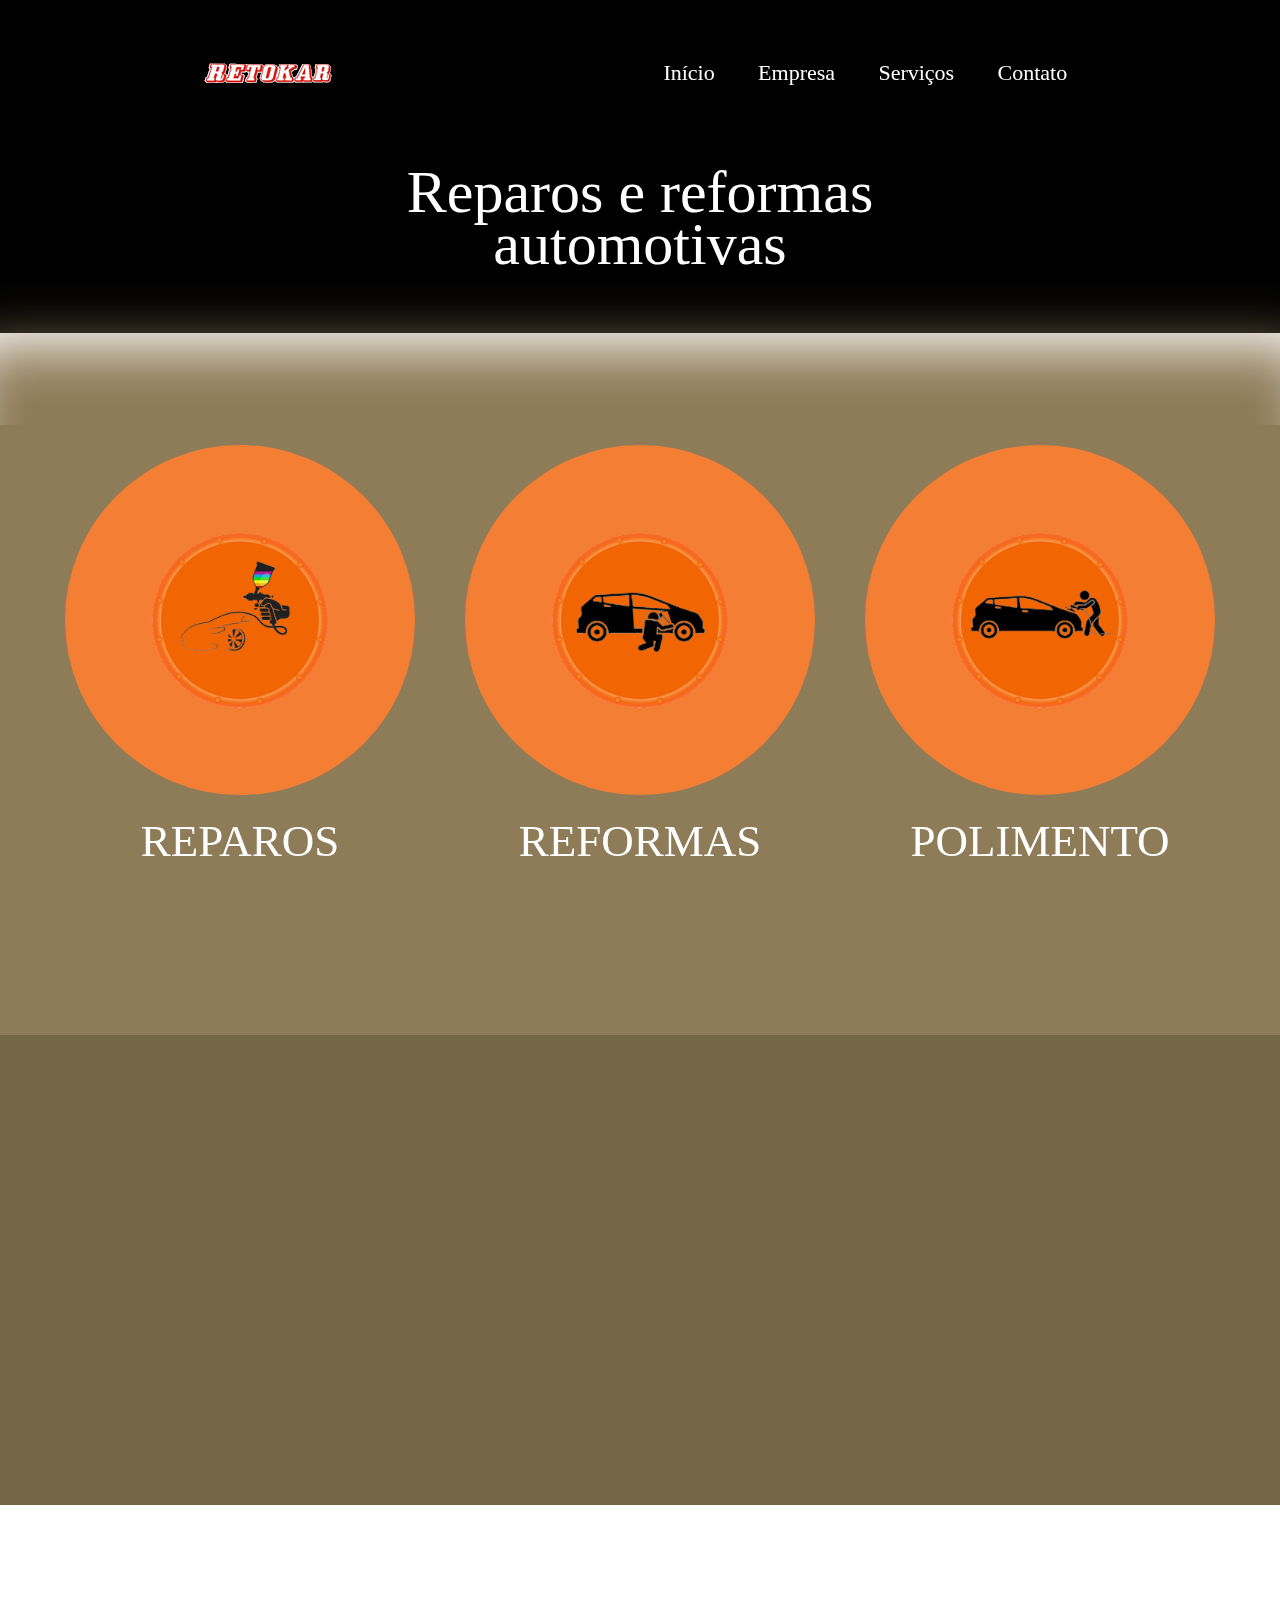
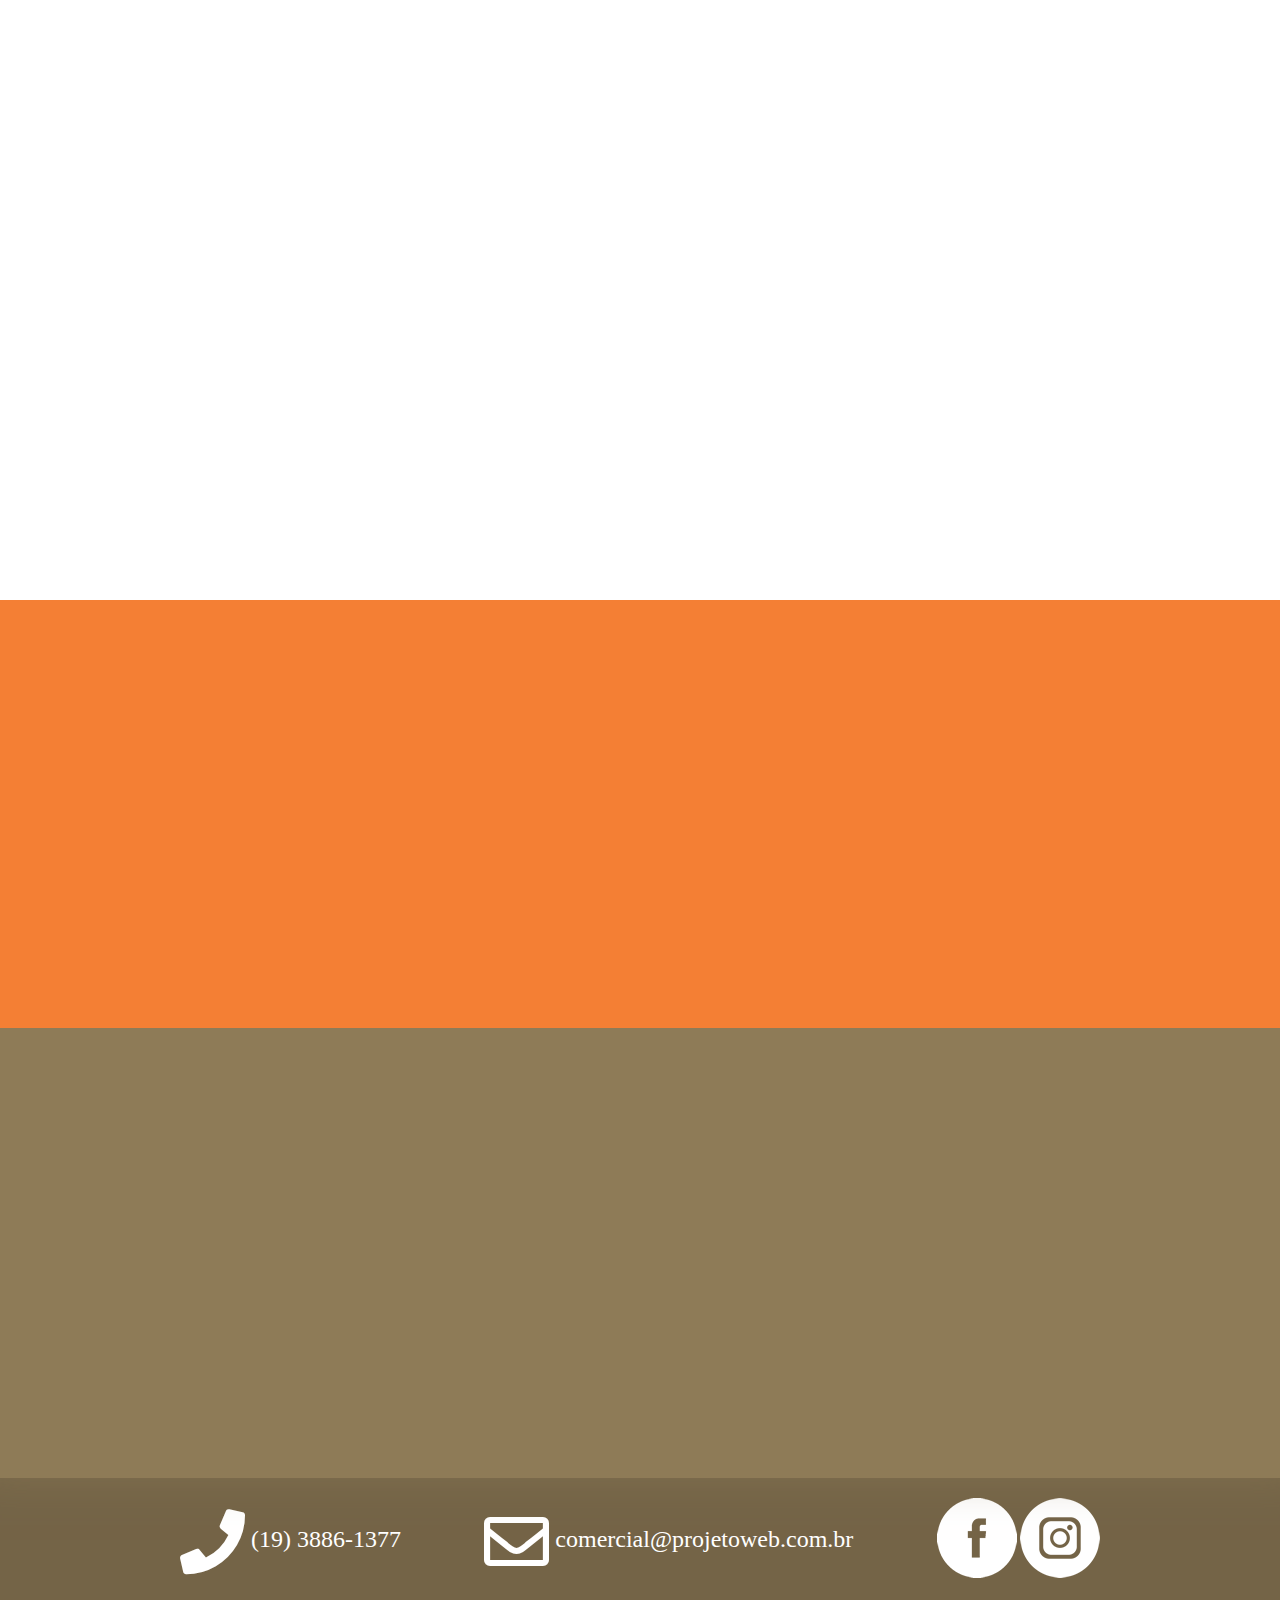
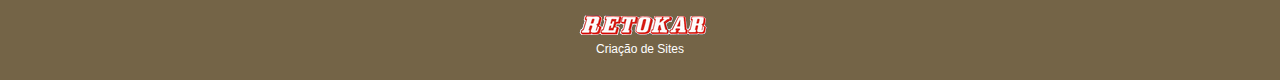
==== commit 65f7edfc: "ffffffff" ====
--- a/index.htm
+++ b/index.htm
@@ -476,7 +476,7 @@
 	<div class="box-01">
 
     	<div class="item">
-        	<div class="img"><i class="fas fa-laptop"></i></div> <!-- Img -->
+        	<div class="img"><img src="./template/pintura.png" alt="" title="" /></div> <!-- Img -->
             <div class="titulo">Reparos</div> <!-- titulo -->
             <div class="conteudo">
 		Reparos e detalhamento.
@@ -485,7 +485,7 @@
         </div> <!-- item -->
 
     	<div class="item">
-        	<div class="img"><i class="fas fa-server"></i></div> <!-- Img -->
+        	<div class="img"><img src="./template/reforma.png" alt="" title="" /></div> <!-- Img -->
             <div class="titulo">Reformas</div> <!-- titulo -->
             <div class="conteudo">
 		Reformas e restaurações
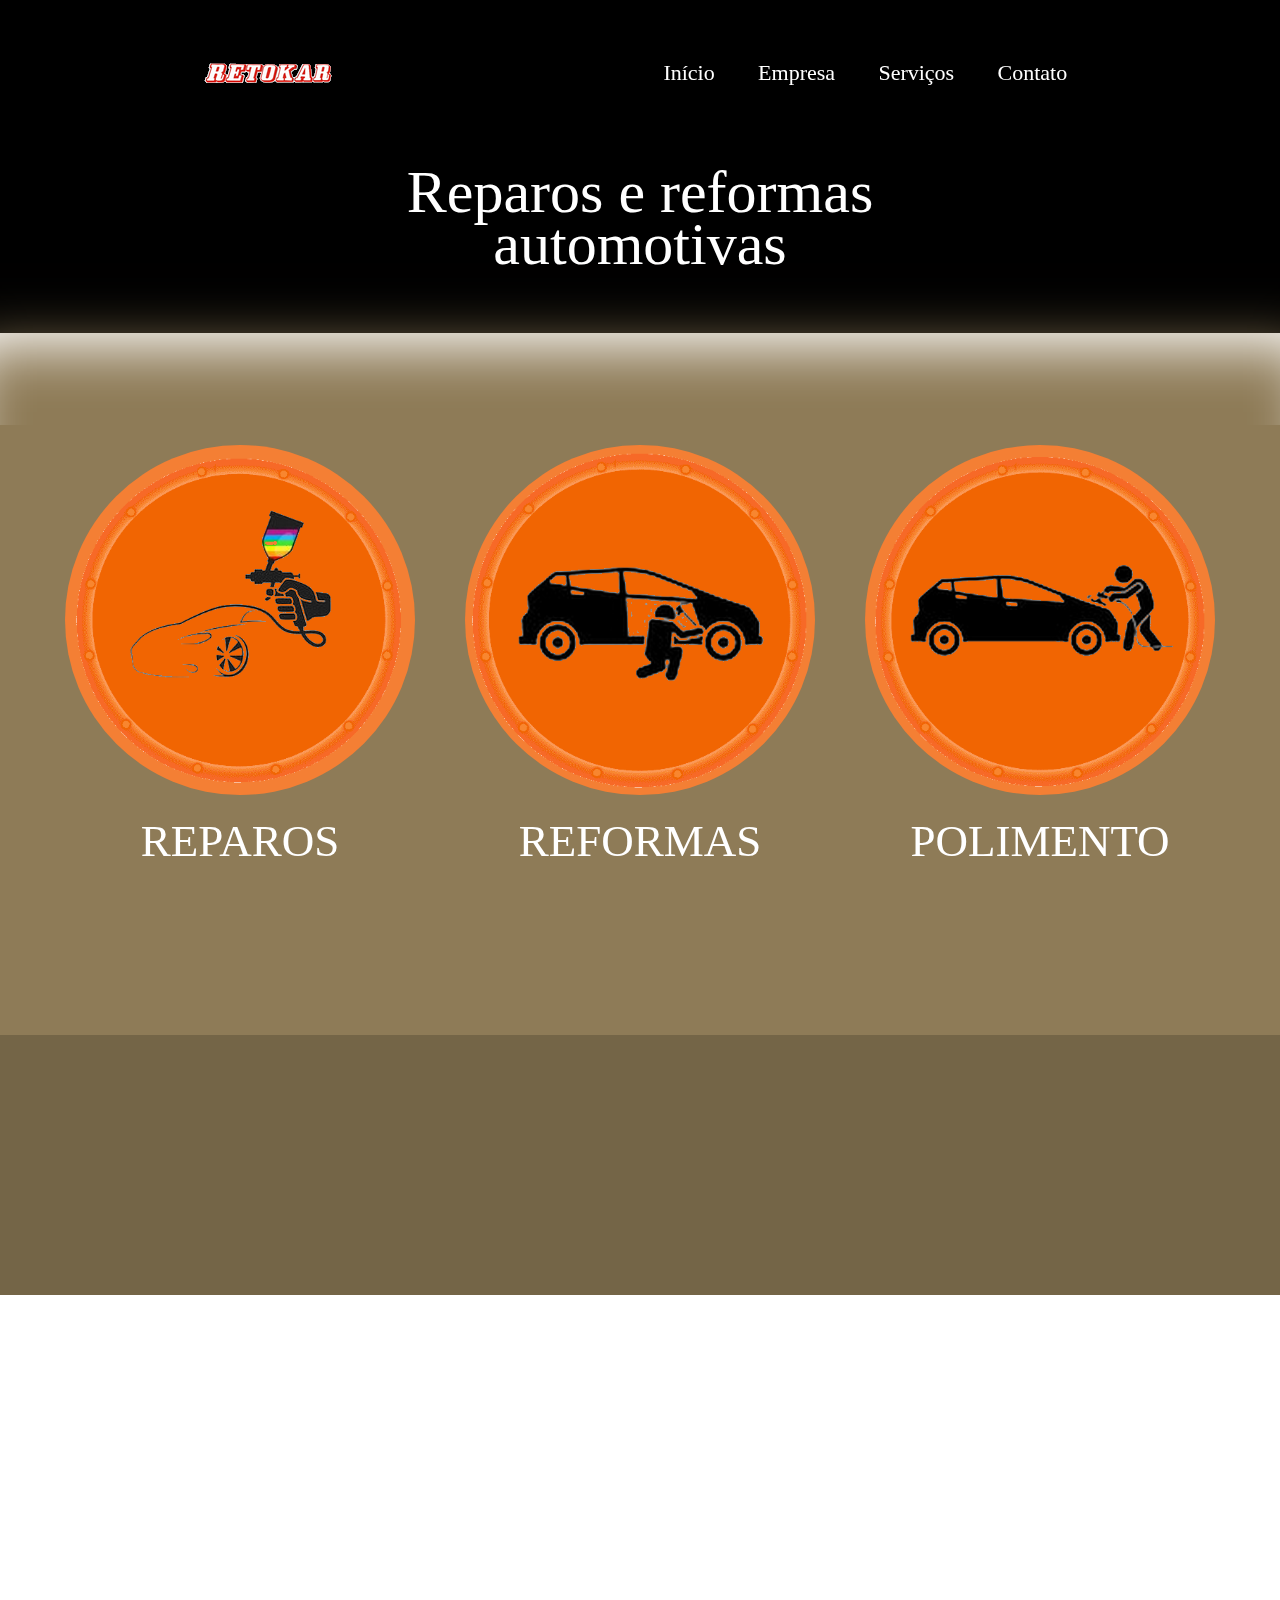
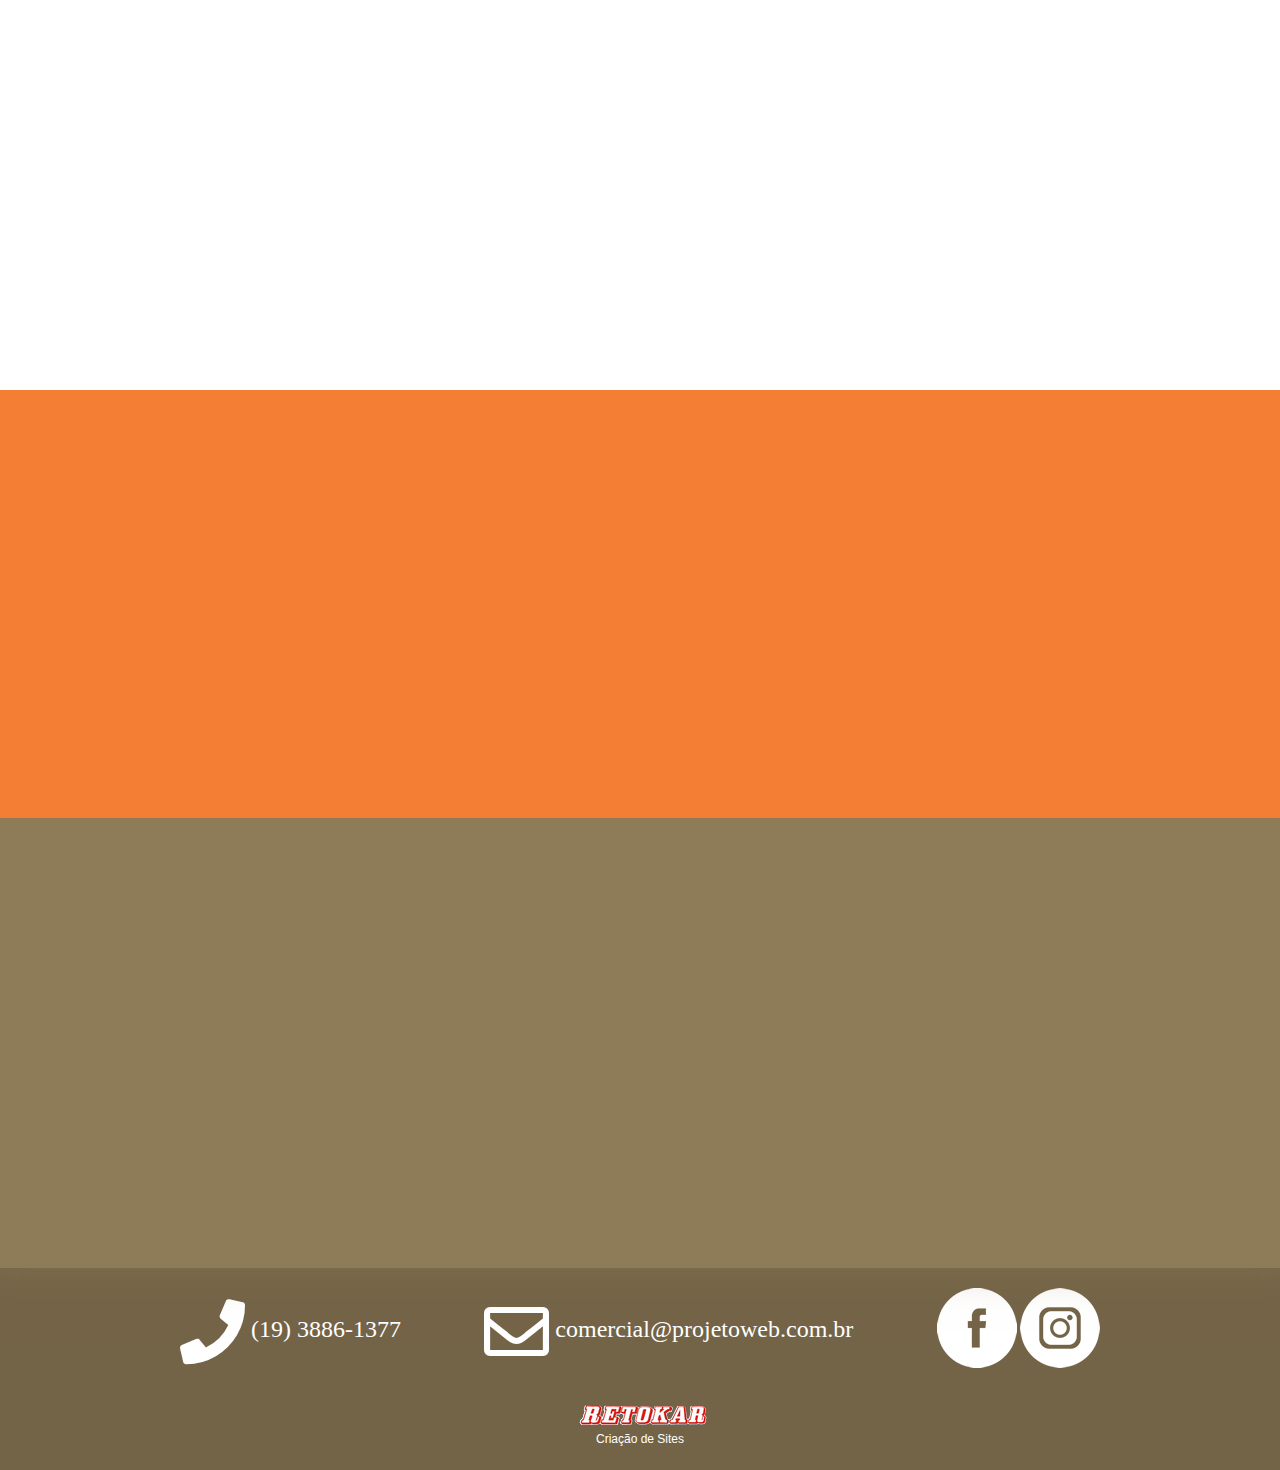
==== commit 58316473: "asd" ====
--- a/index.htm
+++ b/index.htm
@@ -510,15 +510,15 @@
 	<div class="box-02">
 
     	<div class="titulo">
-        	SEJA BEM-VINDO
-            <span>Veja o nosso site e encontre a sua solução para seu Site.</span>
+
+            <span>Reparos em latoaria e funilaria automotiva</span>
         </div> <!-- titulo -->
 
         <div class="conteudo">
-        	Lorem ipsum dolor sit amet, consectetur adipiscing elit. Morbi vitae massa ultricies lorem lacinia eleifend ac sit amet mauris. Aliquam eget condimentum urna, vitae tristique mi. Aenean dapibus purus et magna vehicula, efficitur elementum risus pulvinar.
+        	
         </div> <!-- Conteudo -->
 
-        <a target="blank"  href="" title="" ><div class="entrar">Entrar</div></a> <!-- Entrar -->
+    
 
     </div> <!-- Box 02 -->
 
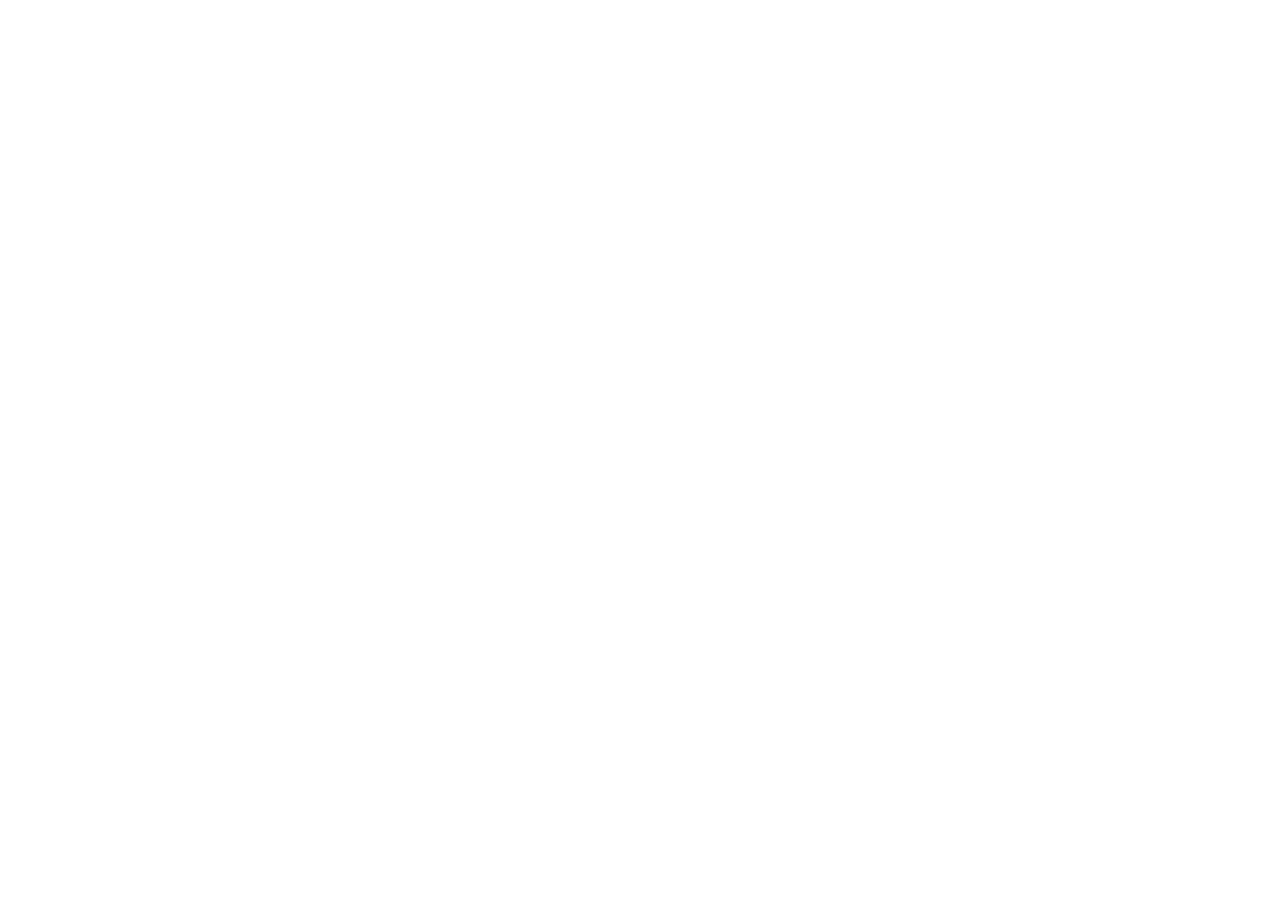
==== commit 38c65871: "total3" ====
--- a/index.htm
+++ b/index.htm
@@ -1,937 +1,11 @@
 <!DOCTYPE html>
-<html xmlns="http://www.w3.org/1999/xhtml">
+<html>
+<head>
+    <meta charset="utf-8"/>
+    <title>Meu Redirect</title>
 
-<head>
-    <!-- Global site tag (gtag.js) - Google Analytics -->
-    <script async src="https://www.googletagmanager.com/gtag/js?id=UA-97813525-1"></script>
-    <script>
-        window.dataLayer = window.dataLayer || [];
-
-        function gtag() {
-            dataLayer.push(arguments);
-        }
-        gtag('js', new Date());
-
-        gtag('config', 'UA-97813525-1');
-    </script>
-    <!-- Google ADS FIM -->
-
-    <meta http-equiv="Content-Type" content="text/html; charset=utf-8" /> <meta name="description" content="" />
-<meta name="title" content="Retokar - Reparos e reformas automotivas" />
-<link rel='stylesheet' type='text/css' href='./template/pw-slider-engine/style.css' />
-
-    <title>Retokar - Reparos e reformas automotivas</title>
-
-    <link href='./favicon.ico' rel='shortcut icon' type='image/x-icon' />
-
-    <meta name="viewport" content="width=device-width, initial-scale=1.0" />
-    <meta name="format-detection" content="telephone=no" />
-    <link rel="stylesheet" type="text/css" href="./template/pw-css/style.css" />
-    <!-- <style>* {
-    font-size: 12px;
-    font-family: Verdana, Arial, Helvetica, sans-serif;
-    color: #333;
-    margin: 0;
-    padding: 0
-}
-
-body {
-    overflow-x: hidden
-}
-
-#erro-total {
-    width: 700px;
-    height: 270px;
-    margin: 15px 0
-}
-
-#imagem-centralizada {
-    width: 100%;
-    text-align: center;
-    margin: 10px 0
-}
-
-#texto-404 {
-    width: 100%;
-    font-family: Calibri;
-    font-size: 22px;
-    text-align: center
-}
-
-#aguarde {
-    width: 100%;
-    font-family: Calibri;
-    font-size: 19px;
-    text-align: center;
-    margin: 5px 0
-}
-
-.page-404 {
-    display: flex;
-    flex-direction: column;
-    justify-content: center;
-    height: 600px
-}
-
-a {
-    text-decoration: none
-}
-
-.logo-pw div p:first-child a {
-    color: #fff;
-    font: 12px Helvetica;
-    margin-top: -8px;
-    display: block
-}
-
-.logo-pw div {
-    text-align: left
-}
-
-.logo-pw div a span {
-    color: transparent
-}
-
-.global {
-    margin: 0 auto;
-    margin-top: -120px
-}
-
-.conteudo-pages {
-    min-height: 500px;
-    width: 998px;
-    margin: 0 auto
-}
-
-.texto-pages {
-    font: 15px/25px Calibri;
-    color: #000;
-    text-align: justify
-}
-
-.texto-pages h1 {
-    font: 25px Calibri;
-    padding-left: 20px;
-    margin-bottom: 15px;
-    font-weight: 700;
-    color: #000
-}
-
-.texto-pages h2 {
-    font: 20px Calibri;
-    padding-left: 10px;
-    margin-bottom: 15px;
-    font-weight: 700;
-    color: #000
-}
-
-.menu-resp,
-.overlay,
-.fechar {
-    display: none
-}
-
-.contato input {
-    width: 100%;
-    padding: 10px 20px;
-    background: #eee;
-    border: #ccc;
-    color: #666;
-    box-sizing: border-box;
-    margin-bottom: 10px;
-    outline: none!important
-}
-
-.contato textarea {
-    width: 100%;
-    padding: 10px 20px;
-    background: #eee;
-    border: #ccc;
-    color: #666;
-    box-sizing: border-box;
-    margin-bottom: 10px;
-    outline: none!important;
-    resize: none;
-    height: 200px
-}
-
-.contato .submit {
-    cursor: pointer;
-    background: #016086;
-    color: #fff
-}
-
-.slider {
-    position: absolute;
-    top: 0;
-    width: 100%;
-    z-index: 0
-}
-
-.slider.resp {
-    display: none
-}
-
-.topo-total {
-    position: relative
-}
-
-.topo {
-    width: 1200px;
-    margin: 0 auto;
-    display: flex;
-    flex-wrap: wrap;
-    justify-content: space-around
-}
-
-.topo > div {
-    margin: 50px 0;
-    display: inline-flex;
-    flex-direction: column;
-    justify-content: center
-}
-
-.menu {
-    position: relative
-}
-
-.menu li {
-    display: inline-block;
-    list-style: none;
-    visibility: hidden
-}
-
-.menu li a {
-    display: block;
-    padding: 10px 20px;
-    font: 22px calibri;
-    color: #fff;
-    font-weight: lighter;
-    transition: all .5s
-}
-
-.menu li a:hover {
-    color: #f47e34;
-}
-
-.menu li a.ativo {
-    color: #f47e34;
-    background: rgba(255, 255, 255, 0.07);
-    box-shadow: -2px 0 6px -3px #000 inset;
-    background: rgba(0, 0, 0, 0.34);
-    border-radius: 0 15px 15px 15px;
-    transition: all .5s;
-}
-
-.rodape-total {
-    background: #746447;
-}
-
-.rodape {
-    width: 1200px;
-    margin: 0 auto;
-    vertical-align: middle;
-    text-align: center
-}
-
-.rodape > div {
-    font: 24px calibri;
-    font-weight: lighter;
-    color: #fff;
-    display: inline-block;
-    padding: 20px 40px;
-    vertical-align: middle
-}
-
-.rodape > div i {
-    font-size: 65px;
-    color: inherit;
-    vertical-align: middle
-}
-
-.logo-pw {
-    text-align: center;
-    padding: 10px 0;
-    display: table;
-    margin: auto
-}
-.g-recaptcha{
-	display: flex;
-	justify-content: center;
-}
-/* Index */
-
- .slogan { font: 60px/52px 'calibri'; letter-spacing: 0px; color: #fff; font-weight: lighter; text-align: center; width: 740px; margin: 20px auto 275px; position: relative; visibility:hidden; } .slogan span { font: 30px 'calibri'; letter-spacing: 0px; color: #fff; font-weight:lighter; text-align:center; display: block; margin: 10px 0px; } .swiper-pagination { bottom: 150px !important; } .swiper-pagination-bullet { width: 20px !important; height: 20px !important; margin: 0 20px !important; } .swiper-pagination-bullet { background: #fff !important; } .swiper-pagination-bullet-active { background: #f47e34 !important; } .global { background: #8E7B57; box-shadow: 0px -50px 55px 30px #8E7B57; position: relative; } .box-01-total { } .box-01 { display: flex; flex-wrap: wrap; justify-content: space-around; width: 1200px; margin: 40px auto; } .box-01 .item { margin: 20px 0px; width: 350px; text-align:center; } .box-01 .item > * { visibility:hidden; } .box-01 .item .img { width: 350px; height: 350px; background: #f47e34; border-radius: 50%; display: flex; flex-direction: column; justify-content: center; text-align:center; margin-bottom: 20px; } .box-01 .item .img i { font-size: 140px; color: #fff; } .box-01 .item .titulo { font: 45px 'calibri'; font-weight:lighter; color: #fff; text-transform:uppercase; margin-bottom: 30px; } .box-01 .item .conteudo { font: 25px 'calibri'; font-weight:lighter; color: #fff; margin-bottom: 50px; } .box-01 .item a { display: block; } .box-01 .item .entrar { font: 25px 'calibri'; font-weight: lighter; color: #fff; margin-bottom: 10px; border: 2px solid #fff; border-radius: 30px; padding: 8px; width: 220px; margin: 0 auto; transition: all 0.5s; } .box-01 .item .entrar:hover {background: #f47e34;border: 2px solid #f47e34;transition: all 0.5s;} .box-02-total { background: #746447; } .box-02 { text-align:center; width: 1050px; margin: 0 auto; padding: 100px 0px; } .box-02 .titulo { font: 50px 'calibri'; font-weight: lighter; color: #fff; } .box-02 .titulo span {font: 35px 'calibri';font-weight: lighter;color: #f47e34;display: block;} .box-02 .conteudo { font: 25px 'calibri'; font-weight: lighter; color: #fff; margin: 20px 0px; } .box-02 a { display: block; } .box-02 .entrar { font: 25px 'calibri'; font-weight: lighter; color: #fff; margin-bottom: 10px; border: 2px solid #fff; border-radius: 30px; padding: 8px; width: 220px; margin: 0 auto; transition: all 0.5s; } .box-02 .entrar:hover {background: #f47e34;border: 2px solid #f47e34;transition: all 0.5s;} .box-03-total { background: #fff; padding: 80px 0px; } .box-03 { width: 1200px; margin: 0 auto; text-align:center; } .box-03 > .titulo {font: 50px 'calibri';color: #f47e34;margin-bottom: 40px;} .box-03 .box { display: flex; flex-wrap: wrap; justify-content: space-around; } .box-03 .item { margin: 20px 0px; width: 215px; padding: 40px 10px; border-radius: 30px; transition: all 0.3s; } .box-03 .item:hover { background: #eee; transition: all 0.3s; } .box-03 .item:hover .titulo, .box-03 .item:hover .conteudo { } .box-03 .item .img { width: 151px; height: 151px; margin: 0 auto; border-radius: 50%; overflow: hidden; margin-bottom: 20px; } .box-03 .item .img img { width: 100%; min-height: 100%; margin-bottom: 20px; } .box-03 .item .titulo {font: 30px 'calibri';color: #f47e34;margin-bottom: 20px;} .box-03 .item .conteudo {font: 20px 'calibri';color: #666;} .box-04-total {background: #f47e34;} .box-04 { width: 650px; margin: 0 auto; padding: 40px 0px; } .box-04 > .titulo { font: 40px 'calibri'; font-weight: lighter; color: #fff; text-align:center; margin-bottom: 40px; } .box-04 > .titulo i { font-size: 80px; color: inherit; vertical-align: sub; } .box-04 .box form { display: flex; flex-wrap: wrap; justify-content: space-between; } .box-04 .box input { width: 280px; border: 2px solid #fff; border-radius: 30px; padding: 15px 20px; color: #fff; background: none; box-sizing: border-box; font: 22px 'calibri'; font-weight: lighter; margin-bottom: 20px; outline: none; transition: all 0.5s; } .box-04 .box input:focus, .box-04 .box textarea:focus { transition: all 0.5s; border-radius: 0px 30px 30px 30px; } .box-04 .box textarea { width: 100%; height: 61px; border: 2px solid #fff; border-radius: 30px; padding: 15px 20px; color: #fff; background: none; box-sizing: border-box; font: 22px 'calibri'; font-weight: lighter; resize: none; margin-bottom: 20px; outline: none; overflow: hidden; transition: all 0.5s; } .box-04 .box .submit {background: #fff;color: #f47e34;margin: 0 auto;cursor: pointer;border-radius: 30px !important;} .box-04 .box .submit:hover { background: none; color: #fff; } ::-webkit-input-placeholder { color: #fff; } :-moz-placeholder { /* Firefox 18- */ color: #fff; } ::-moz-placeholder { /* Firefox 19+ */ color: #fff; } :-ms-input-placeholder { color: #fff; } .mapa { display: flex; }
-
-@media only screen and (max-width:1200px) {
-    * {
-        max-width: 100%;
-        box-sizing: border-box
-    }
-    .slider * {
-        max-width: unset
-    }
-    .menu-resp {
-        display: block;
-        background: url(./template/pw-images/menu-resp.png) center no-repeat;
-        padding: 40px;
-        cursor: pointer
-    }
-    .overlay {
-        background: rgba(0, 0, 0, 0.85);
-        position: fixed;
-        top: 0;
-        left: 0;
-        width: 100%;
-        height: 100%;
-        z-index: 2
-    }
-    .fechar {
-        display: block;
-        cursor: pointer;
-        position: absolute;
-        top: -50px;
-        right: 0;
-        z-index: 999
-    }
-    .fechar i {
-        color: #dd742f;
-        font-size: 40px
-    }
-    .menu {
-        display: none;
-        position: fixed;
-        top: 50%;
-        left: 50%;
-        transform: translate(-50%, -50%);
-        z-index: 3
-    }
-    .menu li {
-        width: 100%;
-        margin-left: 0;
-        margin-right: 0;
-        text-align: center;
-        opacity: 1!important;
-        transform: translate(0%) scale(1)!important
-    }
-    .menu li a.ativo {
-        background: none;
-        box-shadow: none
-    }
-    .rodape div {
-        width: 100%;
-        margin: 20px 0;
-        text-align: center
-    }
-}
-
-@media only screen and (max-width:1000px) {
-    .slider.resp {
-        display: block
-    }
-    #wowslider-container1 img {
-        width: 100%
-    }
-}
-
-@media only screen and (max-width:750px) {
-    .slogan {
-        font: 30px/42px calibri;
-        margin: 20px auto 225px
-    }
-    .slogan span {
-        font: 22px calibri
-    }
-    .box-04 .box input {
-        width: 100%!important;
-    }
-    .slogan {
-        font: 30px/25px calibri!important
-    }
-    .global{
-        box-shadow: 0px -50px 0px 30px #8E7B57!important;
-    }
-}
-
-@media only screen and (max-width:600px) {
-    .slogan {
-        display: none
-    }
-    .global {
-        margin-top: 0!important
-    }
-    .topo > div {
-        margin: 10px 0
-    }
-    .menu-resp {
-        margin-bottom: 30px
-    }
-}
-
-@media only screen and (max-width:400px) {
-    .global {
-        margin-top: -10px!important;
-    }
-}</style> -->
-    <style> .slogan { font: 60px/52px 'calibri'; letter-spacing: 0px; color: #fff; font-weight: lighter; text-align: center; width: 740px; margin: 20px auto 275px; position: relative; visibility:hidden; } .slogan span { font: 30px 'calibri'; letter-spacing: 0px; color: #fff; font-weight:lighter; text-align:center; display: block; margin: 10px 0px; } .swiper-pagination { bottom: 150px !important; } .swiper-pagination-bullet { width: 20px !important; height: 20px !important; margin: 0 20px !important; } .swiper-pagination-bullet { background: #fff !important; } .swiper-pagination-bullet-active { background: #f47f34 !important; } .global { background: #8E7B57; box-shadow: 0px -50px 55px 30px #8E7B57; position: relative; } .box-01-total { } .box-01 { display: flex; flex-wrap: wrap; justify-content: space-around; width: 1200px; margin: 40px auto; } .box-01 .item { margin: 20px 0px; width: 350px; text-align:center; } .box-01 .item > * { visibility:hidden; } .box-01 .item .img { width: 350px; height: 350px; background: #F47F34; border-radius: 50%; display: flex; flex-direction: column; justify-content: center; text-align:center; margin-bottom: 20px; } .box-01 .item .img i { font-size: 140px; color: #fff; } .box-01 .item .titulo { font: 45px 'calibri'; font-weight:lighter; color: #fff; text-transform:uppercase; margin-bottom: 30px; } .box-01 .item .conteudo { font: 25px 'calibri'; font-weight:lighter; color: #fff; margin-bottom: 50px; } .box-01 .item a { display: block; } .box-01 .item .entrar { font: 25px 'calibri'; font-weight: lighter; color: #fff; margin-bottom: 10px; border: 2px solid #fff; border-radius: 30px; padding: 8px; width: 220px; margin: 0 auto; transition: all 0.5s; } .box-01 .item .entrar:hover { background: #F47F34; border: 2px solid #F47F34; transition: all 0.5s; } .box-02-total { background: #746547; } .box-02 { text-align:center; width: 1050px; margin: 0 auto; padding: 100px 0px; } .box-02 .titulo { font: 50px 'calibri'; font-weight: lighter; color: #fff; } .box-02 .titulo span { font: 35px 'calibri'; font-weight: lighter; color: #F27F33; display: block; } .box-02 .conteudo { font: 25px 'calibri'; font-weight: lighter; color: #fff; margin: 20px 0px; } .box-02 a { display: block; } .box-02 .entrar { font: 25px 'calibri'; font-weight: lighter; color: #fff; margin-bottom: 10px; border: 2px solid #fff; border-radius: 30px; padding: 8px; width: 220px; margin: 0 auto; transition: all 0.5s; } .box-02 .entrar:hover { background: #F47F34; border: 2px solid #F47F34; transition: all 0.5s; } .box-03-total { background: #fff; padding: 80px 0px; } .box-03 { width: 1200px; margin: 0 auto; text-align:center; } .box-03 > .titulo { font: 50px 'calibri'; color: #F27F33; margin-bottom: 40px; } .box-03 .box { display: flex; flex-wrap: wrap; justify-content: space-around; } .box-03 .item { margin: 20px 0px; width: 215px; padding: 40px 10px; border-radius: 30px; transition: all 0.3s; } .box-03 .item:hover { background: #eee; transition: all 0.3s; } .box-03 .item:hover .titulo, .box-03 .item:hover .conteudo { } .box-03 .item .img { width: 151px; height: 151px; margin: 0 auto; border-radius: 50%; overflow: hidden; margin-bottom: 20px; } .box-03 .item .img img { width: 100%; min-height: 100%; margin-bottom: 20px; } .box-03 .item .titulo { font: 30px 'calibri'; color: #F27F33; margin-bottom: 20px; } .box-03 .item .conteudo { font: 20px 'calibri'; color: #8D7A57; } .box-04-total { background: #F47F34; } .box-04 { width: 650px; margin: 0 auto; padding: 40px 0px; } .box-04 > .titulo { font: 40px 'calibri'; font-weight: lighter; color: #fff; text-align:center; margin-bottom: 40px; } .box-04 > .titulo i { font-size: 80px; color: inherit; vertical-align: sub; } .box-04 .box form { display: flex; flex-wrap: wrap; justify-content: space-between; } .box-04 .box input { width: 280px; border: 2px solid #fff; border-radius: 30px; padding: 15px 20px; color: #fff; background: none; box-sizing: border-box; font: 22px 'calibri'; font-weight: lighter; margin-bottom: 20px; outline: none; transition: all 0.5s; } .box-04 .box input:focus, .box-04 .box textarea:focus { transition: all 0.5s; border-radius: 0px 30px 30px 30px; } .box-04 .box textarea { width: 100%; height: 61px; border: 2px solid #fff; border-radius: 30px; padding: 15px 20px; color: #fff; background: none; box-sizing: border-box; font: 22px 'calibri'; font-weight: lighter; resize: none; margin-bottom: 20px; outline: none; overflow: hidden; transition: all 0.5s; } .box-04 .box .submit { background: #fff; color: #F47F34; margin: 0 auto; cursor: pointer; border-radius: 30px !important; } .box-04 .box .submit:hover { background: none; color: #fff; } ::-webkit-input-placeholder { color: #fff; } :-moz-placeholder { /* Firefox 18- */ color: #fff; } ::-moz-placeholder { /* Firefox 19+ */ color: #fff; } :-ms-input-placeholder { color: #fff; } .mapa { display: flex; }</style>
-    <link rel="stylesheet" href="pw-font-awesome/css/all.css">
-    <script src='https://www.google.com/recaptcha/api.js'></script> 
-    <style>
-        .logo-pw a {
-            text-align: center;
-            padding-top: 10px;
-        }
-    </style>
+    <meta http-equiv="refresh" content="5; URL='https://retokar.github.io/site1/site/'"/>
 </head>
-
 <body>
-
-    <div class="slider">
-        <!-- Start WOWSlider.com BODY section -->
-        <!-- add to the <body> of your page -->
-        <div id="wowslider-container1">
-            <div class="ws_images">
-                <ul>
-                    <li><img src="./template/pw-slider-data/images/2.jpg" alt="2" title="2" id="wows1_0" /></li>
-                    <li><img src="./template/pw-slider-data/images/3.jpg" alt="3" title="3" id="wows1_1" /></li>
-                    <li><img src="./template/pw-slider-data/images/1.jpg" alt="1" title="1" id="wows1_2" /></li>
-                </ul>
-            </div>
-
-            <div class="ws_shadow"></div>
-        </div>
-        <!-- End WOWSlider.com BODY section -->
-    </div>
-    <!-- Slider -->
-    <div class="slider resp">
-        <!-- Start WOWSlider.com BODY section -->
-        <!-- add to the <body> of your page -->
-        <div id="wowslider-container1">
-            <div class="ws_images">
-                <ul>
-                    <li><img src="./template/pw-slider-data/images/2-1.jpg" alt="2" title="2" id="wows1_0" /></li>
-                    <li><img src="./template/pw-slider-data/images/3-1.jpg" alt="3" title="3" id="wows1_1" /></li>
-                    <li><img src="./template/pw-slider-data/images/1-1.jpg" alt="1" title="1" id="wows1_2" /></li>
-                </ul>
-            </div>
-
-            <div class="ws_shadow"></div>
-        </div>
-        <!-- End WOWSlider.com BODY section -->
-    </div>
-    <!-- Slider -->
-
-
-    <div class="topo-total">
-
-        <div class="topo">
-
-            <div class="logo"><img src="./template/pw-images/logo-pw.png" alt="" title="" /></div>
-            <!-- Logo -->
-
-            <div class="menu-total">
-
-                <div class="overlay"></div>
-                <!-- Overlay -->
-
-                <div class="menu-resp"></div>
-                <!-- Menu Resp -->
-
-                <div class="menu">
-                    <div class="fechar"><i class="fa fa-times" aria-hidden="true"></i></div>
-                    <!-- Fechar -->
-                    <ul>
-                        <li><a target="blank" href="./index.html" title="Início" data-icon="home">Início</a></li>
-                        <li><a target="blank" href="./empresa.html" title="Empresa" data-icon="empresa">Empresa</a></li>
-                        <li><a target="blank" href="./servicos.html" title="Serviços" data-icon="servicos">Serviços</a></li>
-                        <li><a target="blank" href="./contato.html" title="Contato" data-icon="contato">Contato</a></li>
-                    </ul>
-
-                </div>
-                <!-- Menu -->
-
-            </div>
-            <!-- menu Total -->
-
-        </div>
-        <!-- Topo -->
-
-    </div>
-    <!-- Topo Total -->
-
-    <div class="slogan">
-
-        Reparos e reformas automotivas
-
-    </div>
-    <!-- Slogan -->
-
-
-
-    <div class="global">
-
-         
-<div class="box-01-total">
-
-	<div class="box-01">
-
-    	<div class="item">
-        	<div class="img"><img src="./template/pintura.png" alt="" title="" /></div> <!-- Img -->
-            <div class="titulo">Reparos</div> <!-- titulo -->
-            <div class="conteudo">
-		Reparos e detalhamento.
-            </div> <!-- COnteudo -->
-
-        </div> <!-- item -->
-
-    	<div class="item">
-        	<div class="img"><img src="./template/reforma.png" alt="" title="" /></div> <!-- Img -->
-            <div class="titulo">Reformas</div> <!-- titulo -->
-            <div class="conteudo">
-		Reformas e restaurações
-            </div> <!-- COnteudo -->
-        </div> <!-- item -->
-
-    	<div class="item">
-        	<div class="img"><img src="./template/polimento.png" alt="" title="" /></div> <!-- Img -->
-            <div class="titulo">Polimento</div> <!-- titulo -->
-            <div class="conteudo">Polimento profissional
-            </div> <!-- COnteudo -->
-        </div> <!-- item -->
-
-    </div> <!-- Box 01 -->
-
-    <div class="btn white"></div> <!-- Btn -->
-</div> <!-- Box 01 Total -->
-
-
-<div class="box-02-total">
-
-	<div class="box-02">
-
-    	<div class="titulo">
-
-            <span>Reparos em latoaria e funilaria automotiva</span>
-        </div> <!-- titulo -->
-
-        <div class="conteudo">
-        	
-        </div> <!-- Conteudo -->
-
-    
-
-    </div> <!-- Box 02 -->
-
-    <div class="btn white"></div> <!-- Btn -->
-</div> <!-- Box 02 Total -->
-
-
-<div class="box-03-total">
-
-	<div class="box-03">
-
-    	<div class="titulo">VEJA ALGUNS DOS NOSSOS SERVIÇOS</div> <!-- Titulo -->
-
-        <div class="box">
-
-        	<a href="" title="">
-        	<div class="item">
-            	<div class="img"><img src="./template/pw-images/index-01.png" alt="" title="" /></div> <!-- Img -->
-                <div class="titulo">Otimização</div> <!-- titulo -->
-                <div class="conteudo">
-                	Lorem ipsum dolor sit amet, consectetur adipiscing elit. Morbi vitae massa ultricies.
-                </div> <!-- Conteudo -->
-            </div> <!-- item -->
-        	</a>
-
-        	<a href="" title="">
-        	<div class="item">
-            	<div class="img"><img src="./template/pw-images/index-02.png" alt="" title="" /></div> <!-- Img -->
-                <div class="titulo">Logotipo</div> <!-- titulo -->
-                <div class="conteudo">
-                	Lorem ipsum dolor sit amet, consectetur adipiscing elit. Morbi vitae massa ultricies.
-                </div> <!-- Conteudo -->
-            </div> <!-- item -->
-        	</a>
-
-        	<a href="" title="">
-        	<div class="item">
-            	<div class="img"><img src="./template/pw-images/index-03.png" alt="" title="" /></div> <!-- Img -->
-                <div class="titulo">Newsletter</div> <!-- titulo -->
-                <div class="conteudo">
-                	Lorem ipsum dolor sit amet, consectetur adipiscing elit. Morbi vitae massa ultricies.
-                </div> <!-- Conteudo -->
-            </div> <!-- item -->
-        	</a>
-
-        	<a href="" title="">
-        	<div class="item">
-            	<div class="img"><img src="./template/pw-images/index-04.png" alt="" title="" /></div> <!-- Img -->
-                <div class="titulo">Cartão Visita</div> <!-- titulo -->
-                <div class="conteudo">
-                	Lorem ipsum dolor sit amet, consectetur adipiscing elit. Morbi vitae massa ultricies.
-                </div> <!-- Conteudo -->
-            </div> <!-- item -->
-        	</a>
-
-        </div> <!-- BOx -->
-
-    </div> <!-- Box 03 -->
-
-</div> <!-- Box 03 Total -->
-
-
-<div class="box-04-total">
-
-	<div class="box-04">
-
-    	<div class="titulo"><i class="fa fa-envelope-o" aria-hidden="true"></i> ENTRE EM CONTATO</div> <!-- titulo -->
-
-        <div class="box">     
-
-        	<form action="pw-form.php" method="post">
-                
-                <input name="campo[Nome]" type="text" placeholder="Nome:" />
-
-                <input name="campo[E-mail]" type="text" placeholder="E-mail:" />
-
-                <textarea name="campo[Mensagem]" placeholder="Mensagem:"></textarea>
-                <div class="g-recaptcha" data-sitekey="6LehTlUUAAAAAFU02fZridkmNRt--3XkjVsxuMEd" style="margin: 20px 0; width:100%;"></div>
-
-                <input value="Enviar" class="submit" type="submit" />
-            </form>       
-
-        </div> <!-- Box -->
-
-    </div> <!-- Box 04 -->
-
-<div class="btn"></div> <!-- Btn -->
-</div> <!-- Box 04 Total -->
-
-
-<div class="mapa">
-    <iframe src="https://www.google.com/maps/embed?pb=!1m14!1m8!1m3!1d7343.835747945324!2d-46.98719114285276!3d-23.026787452032067!3m2!1i1024!2i768!4f13.1!3m3!1m2!1s0x0%3A0x92328269928cdb62!2sAg%C3%AAncia+Projeto+Web+-+Empresa+de+Cria%C3%A7%C3%A3o+de+Sites!5e0!3m2!1spt-BR!2sus!4v1478803498533" width="100%" height="450" frameborder="0" style="border:0" allowfullscreen></iframe>
-</div> <!-- mapa -->
-
-
-
-    
-
-    </div>
-    <!-- global -->
-
-
-    <div class="rodape-total">
-
-        <div class="rodape">
-
-            <div class="texto-rodape">
-                <i class="fas fa-phone"></i> (19) 3886-1377
-            </div>
-            <!-- Texto Rodape -->
-
-            <div class="texto-rodape">
-                <i class="far fa-envelope"></i> comercial@projetoweb.com.br
-            </div>
-            <!-- Texto Rodape -->
-
-            <div class="texto-rodape social">
-                <a href="" target="_blank"><img src="./template/pw-images/logo-facebook.png" alt="" title=""> </a>
-                <a href="" target="_blank"><img src="./template/pw-images/logo-instagram.png" alt="" title=""></a>
-            </div>
-            <!-- Texto Rodape -->
-
-        </div>
-        <!-- Rodape -->
-
-        <div class="logo-pw">
-            <a href="https://www.projetowebsite.com.br" title="" target="_blank"><img src="./template/pw-images/logo-pw.png" alt="Criação de Site, Construção de Site, Desenvolvimento Web" title="Criação de Site, Construção de Site, Desenvolvimento Web" /></a>
-            <div>
-                <p><a href="https://www.projetowebsite.com.br/criacao-de-sites-profissionais" target="_blank">Criação de Sites</a></p>
-                <p>
-                    <a href="https://www.projetowebsite.com.br/criacao-de-sites-profissionais " target="_blank"><span>Criação de Sites /</span></a>
-                    <a href="https://www.projetowebsite.com.br/  " target="_blank"><span>Criação de Sites/</span></a>
-                    <a href="https://www.projetoweb.com.br/marketing-e-conteudo-sobre-site/site" target="_blank"><span>Site/</span></a>
-                    <a href="https://www.projetoweb.com.br/criar-site " target="_blank"><span>Criar Site/</span></a>
-                    <a href="https://www.projetowebsite.com.br/ " target="_blank"><span>Sites/</span></a>
-                    <a href="https://www.projetowebsite.com.br/criacao-de-site-para-empresa" target="_blank"><span>Site para empresas/</span></a>
-                    <a href="https://www.projetowebsite.com.br/desenvolvimento-web " target="_blank"><span>Desenvolvimento Web</span></a>
-                </p>
-            </div>
-        </div>
-
-        <div class="faixa-rodape" style="display: none;">
-                    </div>
-
-    </div>
-    <!-- Rodape Total -->
-
-    <script>/*! jQuery v3.1.0 | (c) jQuery Foundation | jquery.org/license */
-!function(a,b){"use strict";"object"==typeof module&&"object"==typeof module.exports?module.exports=a.document?b(a,!0):function(a){if(!a.document)throw new Error("jQuery requires a window with a document");return b(a)}:b(a)}("undefined"!=typeof window?window:this,function(a,b){"use strict";var c=[],d=a.document,e=Object.getPrototypeOf,f=c.slice,g=c.concat,h=c.push,i=c.indexOf,j={},k=j.toString,l=j.hasOwnProperty,m=l.toString,n=m.call(Object),o={};function p(a,b){b=b||d;var c=b.createElement("script");c.text=a,b.head.appendChild(c).parentNode.removeChild(c)}var q="3.1.0",r=function(a,b){return new r.fn.init(a,b)},s=/^[\s\uFEFF\xA0]+|[\s\uFEFF\xA0]+$/g,t=/^-ms-/,u=/-([a-z])/g,v=function(a,b){return b.toUpperCase()};r.fn=r.prototype={jquery:q,constructor:r,length:0,toArray:function(){return f.call(this)},get:function(a){return null!=a?a<0?this[a+this.length]:this[a]:f.call(this)},pushStack:function(a){var b=r.merge(this.constructor(),a);return b.prevObject=this,b},each:function(a){return r.each(this,a)},map:function(a){return this.pushStack(r.map(this,function(b,c){return a.call(b,c,b)}))},slice:function(){return this.pushStack(f.apply(this,arguments))},first:function(){return this.eq(0)},last:function(){return this.eq(-1)},eq:function(a){var b=this.length,c=+a+(a<0?b:0);return this.pushStack(c>=0&&c<b?[this[c]]:[])},end:function(){return this.prevObject||this.constructor()},push:h,sort:c.sort,splice:c.splice},r.extend=r.fn.extend=function(){var a,b,c,d,e,f,g=arguments[0]||{},h=1,i=arguments.length,j=!1;for("boolean"==typeof g&&(j=g,g=arguments[h]||{},h++),"object"==typeof g||r.isFunction(g)||(g={}),h===i&&(g=this,h--);h<i;h++)if(null!=(a=arguments[h]))for(b in a)c=g[b],d=a[b],g!==d&&(j&&d&&(r.isPlainObject(d)||(e=r.isArray(d)))?(e?(e=!1,f=c&&r.isArray(c)?c:[]):f=c&&r.isPlainObject(c)?c:{},g[b]=r.extend(j,f,d)):void 0!==d&&(g[b]=d));return g},r.extend({expando:"jQuery"+(q+Math.random()).replace(/\D/g,""),isReady:!0,error:function(a){throw new Error(a)},noop:function(){},isFunction:function(a){return"function"===r.type(a)},isArray:Array.isArray,isWindow:function(a){return null!=a&&a===a.window},isNumeric:function(a){var b=r.type(a);return("number"===b||"string"===b)&&!isNaN(a-parseFloat(a))},isPlainObject:function(a){var b,c;return!(!a||"[object Object]"!==k.call(a))&&(!(b=e(a))||(c=l.call(b,"constructor")&&b.constructor,"function"==typeof c&&m.call(c)===n))},isEmptyObject:function(a){var b;for(b in a)return!1;return!0},type:function(a){return null==a?a+"":"object"==typeof a||"function"==typeof a?j[k.call(a)]||"object":typeof a},globalEval:function(a){p(a)},camelCase:function(a){return a.replace(t,"ms-").replace(u,v)},nodeName:function(a,b){return a.nodeName&&a.nodeName.toLowerCase()===b.toLowerCase()},each:function(a,b){var c,d=0;if(w(a)){for(c=a.length;d<c;d++)if(b.call(a[d],d,a[d])===!1)break}else for(d in a)if(b.call(a[d],d,a[d])===!1)break;return a},trim:function(a){return null==a?"":(a+"").replace(s,"")},makeArray:function(a,b){var c=b||[];return null!=a&&(w(Object(a))?r.merge(c,"string"==typeof a?[a]:a):h.call(c,a)),c},inArray:function(a,b,c){return null==b?-1:i.call(b,a,c)},merge:function(a,b){for(var c=+b.length,d=0,e=a.length;d<c;d++)a[e++]=b[d];return a.length=e,a},grep:function(a,b,c){for(var d,e=[],f=0,g=a.length,h=!c;f<g;f++)d=!b(a[f],f),d!==h&&e.push(a[f]);return e},map:function(a,b,c){var d,e,f=0,h=[];if(w(a))for(d=a.length;f<d;f++)e=b(a[f],f,c),null!=e&&h.push(e);else for(f in a)e=b(a[f],f,c),null!=e&&h.push(e);return g.apply([],h)},guid:1,proxy:function(a,b){var c,d,e;if("string"==typeof b&&(c=a[b],b=a,a=c),r.isFunction(a))return d=f.call(arguments,2),e=function(){return a.apply(b||this,d.concat(f.call(arguments)))},e.guid=a.guid=a.guid||r.guid++,e},now:Date.now,support:o}),"function"==typeof Symbol&&(r.fn[Symbol.iterator]=c[Symbol.iterator]),r.each("Boolean Number String Function Array Date RegExp Object Error Symbol".split(" "),function(a,b){j["[object "+b+"]"]=b.toLowerCase()});function w(a){var b=!!a&&"length"in a&&a.length,c=r.type(a);return"function"!==c&&!r.isWindow(a)&&("array"===c||0===b||"number"==typeof b&&b>0&&b-1 in a)}var x=function(a){var b,c,d,e,f,g,h,i,j,k,l,m,n,o,p,q,r,s,t,u="sizzle"+1*new Date,v=a.document,w=0,x=0,y=ha(),z=ha(),A=ha(),B=function(a,b){return a===b&&(l=!0),0},C={}.hasOwnProperty,D=[],E=D.pop,F=D.push,G=D.push,H=D.slice,I=function(a,b){for(var c=0,d=a.length;c<d;c++)if(a[c]===b)return c;return-1},J="checked|selected|async|autofocus|autoplay|controls|defer|disabled|hidden|ismap|loop|multiple|open|readonly|required|scoped",K="[\\x20\\t\\r\\n\\f]",L="(?:\\\\.|[\\w-]|[^\0-\\xa0])+",M="\\["+K+"*("+L+")(?:"+K+"*([*^$|!~]?=)"+K+"*(?:'((?:\\\\.|[^\\\\'])*)'|\"((?:\\\\.|[^\\\\\"])*)\"|("+L+"))|)"+K+"*\\]",N=":("+L+")(?:\\((('((?:\\\\.|[^\\\\'])*)'|\"((?:\\\\.|[^\\\\\"])*)\")|((?:\\\\.|[^\\\\()[\\]]|"+M+")*)|.*)\\)|)",O=new RegExp(K+"+","g"),P=new RegExp("^"+K+"+|((?:^|[^\\\\])(?:\\\\.)*)"+K+"+$","g"),Q=new RegExp("^"+K+"*,"+K+"*"),R=new RegExp("^"+K+"*([>+~]|"+K+")"+K+"*"),S=new RegExp("="+K+"*([^\\]'\"]*?)"+K+"*\\]","g"),T=new RegExp(N),U=new RegExp("^"+L+"$"),V={ID:new RegExp("^#("+L+")"),CLASS:new RegExp("^\\.("+L+")"),TAG:new RegExp("^("+L+"|[*])"),ATTR:new RegExp("^"+M),PSEUDO:new RegExp("^"+N),CHILD:new RegExp("^:(only|first|last|nth|nth-last)-(child|of-type)(?:\\("+K+"*(even|odd|(([+-]|)(\\d*)n|)"+K+"*(?:([+-]|)"+K+"*(\\d+)|))"+K+"*\\)|)","i"),bool:new RegExp("^(?:"+J+")$","i"),needsContext:new RegExp("^"+K+"*[>+~]|:(even|odd|eq|gt|lt|nth|first|last)(?:\\("+K+"*((?:-\\d)?\\d*)"+K+"*\\)|)(?=[^-]|$)","i")},W=/^(?:input|select|textarea|button)$/i,X=/^h\d$/i,Y=/^[^{]+\{\s*\[native \w/,Z=/^(?:#([\w-]+)|(\w+)|\.([\w-]+))$/,$=/[+~]/,_=new RegExp("\\\\([\\da-f]{1,6}"+K+"?|("+K+")|.)","ig"),aa=function(a,b,c){var d="0x"+b-65536;return d!==d||c?b:d<0?String.fromCharCode(d+65536):String.fromCharCode(d>>10|55296,1023&d|56320)},ba=/([\0-\x1f\x7f]|^-?\d)|^-$|[^\x80-\uFFFF\w-]/g,ca=function(a,b){return b?"\0"===a?"\ufffd":a.slice(0,-1)+"\\"+a.charCodeAt(a.length-1).toString(16)+" ":"\\"+a},da=function(){m()},ea=ta(function(a){return a.disabled===!0},{dir:"parentNode",next:"legend"});try{G.apply(D=H.call(v.childNodes),v.childNodes),D[v.childNodes.length].nodeType}catch(fa){G={apply:D.length?function(a,b){F.apply(a,H.call(b))}:function(a,b){var c=a.length,d=0;while(a[c++]=b[d++]);a.length=c-1}}}function ga(a,b,d,e){var f,h,j,k,l,o,r,s=b&&b.ownerDocument,w=b?b.nodeType:9;if(d=d||[],"string"!=typeof a||!a||1!==w&&9!==w&&11!==w)return d;if(!e&&((b?b.ownerDocument||b:v)!==n&&m(b),b=b||n,p)){if(11!==w&&(l=Z.exec(a)))if(f=l[1]){if(9===w){if(!(j=b.getElementById(f)))return d;if(j.id===f)return d.push(j),d}else if(s&&(j=s.getElementById(f))&&t(b,j)&&j.id===f)return d.push(j),d}else{if(l[2])return G.apply(d,b.getElementsByTagName(a)),d;if((f=l[3])&&c.getElementsByClassName&&b.getElementsByClassName)return G.apply(d,b.getElementsByClassName(f)),d}if(c.qsa&&!A[a+" "]&&(!q||!q.test(a))){if(1!==w)s=b,r=a;else if("object"!==b.nodeName.toLowerCase()){(k=b.getAttribute("id"))?k=k.replace(ba,ca):b.setAttribute("id",k=u),o=g(a),h=o.length;while(h--)o[h]="#"+k+" "+sa(o[h]);r=o.join(","),s=$.test(a)&&qa(b.parentNode)||b}if(r)try{return G.apply(d,s.querySelectorAll(r)),d}catch(x){}finally{k===u&&b.removeAttribute("id")}}}return i(a.replace(P,"$1"),b,d,e)}function ha(){var a=[];function b(c,e){return a.push(c+" ")>d.cacheLength&&delete b[a.shift()],b[c+" "]=e}return b}function ia(a){return a[u]=!0,a}function ja(a){var b=n.createElement("fieldset");try{return!!a(b)}catch(c){return!1}finally{b.parentNode&&b.parentNode.removeChild(b),b=null}}function ka(a,b){var c=a.split("|"),e=c.length;while(e--)d.attrHandle[c[e]]=b}function la(a,b){var c=b&&a,d=c&&1===a.nodeType&&1===b.nodeType&&a.sourceIndex-b.sourceIndex;if(d)return d;if(c)while(c=c.nextSibling)if(c===b)return-1;return a?1:-1}function ma(a){return function(b){var c=b.nodeName.toLowerCase();return"input"===c&&b.type===a}}function na(a){return function(b){var c=b.nodeName.toLowerCase();return("input"===c||"button"===c)&&b.type===a}}function oa(a){return function(b){return"label"in b&&b.disabled===a||"form"in b&&b.disabled===a||"form"in b&&b.disabled===!1&&(b.isDisabled===a||b.isDisabled!==!a&&("label"in b||!ea(b))!==a)}}function pa(a){return ia(function(b){return b=+b,ia(function(c,d){var e,f=a([],c.length,b),g=f.length;while(g--)c[e=f[g]]&&(c[e]=!(d[e]=c[e]))})})}function qa(a){return a&&"undefined"!=typeof a.getElementsByTagName&&a}c=ga.support={},f=ga.isXML=function(a){var b=a&&(a.ownerDocument||a).documentElement;return!!b&&"HTML"!==b.nodeName},m=ga.setDocument=function(a){var b,e,g=a?a.ownerDocument||a:v;return g!==n&&9===g.nodeType&&g.documentElement?(n=g,o=n.documentElement,p=!f(n),v!==n&&(e=n.defaultView)&&e.top!==e&&(e.addEventListener?e.addEventListener("unload",da,!1):e.attachEvent&&e.attachEvent("onunload",da)),c.attributes=ja(function(a){return a.className="i",!a.getAttribute("className")}),c.getElementsByTagName=ja(function(a){return a.appendChild(n.createComment("")),!a.getElementsByTagName("*").length}),c.getElementsByClassName=Y.test(n.getElementsByClassName),c.getById=ja(function(a){return o.appendChild(a).id=u,!n.getElementsByName||!n.getElementsByName(u).length}),c.getById?(d.find.ID=function(a,b){if("undefined"!=typeof b.getElementById&&p){var c=b.getElementById(a);return c?[c]:[]}},d.filter.ID=function(a){var b=a.replace(_,aa);return function(a){return a.getAttribute("id")===b}}):(delete d.find.ID,d.filter.ID=function(a){var b=a.replace(_,aa);return function(a){var c="undefined"!=typeof a.getAttributeNode&&a.getAttributeNode("id");return c&&c.value===b}}),d.find.TAG=c.getElementsByTagName?function(a,b){return"undefined"!=typeof b.getElementsByTagName?b.getElementsByTagName(a):c.qsa?b.querySelectorAll(a):void 0}:function(a,b){var c,d=[],e=0,f=b.getElementsByTagName(a);if("*"===a){while(c=f[e++])1===c.nodeType&&d.push(c);return d}return f},d.find.CLASS=c.getElementsByClassName&&function(a,b){if("undefined"!=typeof b.getElementsByClassName&&p)return b.getElementsByClassName(a)},r=[],q=[],(c.qsa=Y.test(n.querySelectorAll))&&(ja(function(a){o.appendChild(a).innerHTML="<a id='"+u+"'></a><select id='"+u+"-\r\\' msallowcapture=''><option selected=''></option></select>",a.querySelectorAll("[msallowcapture^='']").length&&q.push("[*^$]="+K+"*(?:''|\"\")"),a.querySelectorAll("[selected]").length||q.push("\\["+K+"*(?:value|"+J+")"),a.querySelectorAll("[id~="+u+"-]").length||q.push("~="),a.querySelectorAll(":checked").length||q.push(":checked"),a.querySelectorAll("a#"+u+"+*").length||q.push(".#.+[+~]")}),ja(function(a){a.innerHTML="<a href='' disabled='disabled'></a><select disabled='disabled'><option/></select>";var b=n.createElement("input");b.setAttribute("type","hidden"),a.appendChild(b).setAttribute("name","D"),a.querySelectorAll("[name=d]").length&&q.push("name"+K+"*[*^$|!~]?="),2!==a.querySelectorAll(":enabled").length&&q.push(":enabled",":disabled"),o.appendChild(a).disabled=!0,2!==a.querySelectorAll(":disabled").length&&q.push(":enabled",":disabled"),a.querySelectorAll("*,:x"),q.push(",.*:")})),(c.matchesSelector=Y.test(s=o.matches||o.webkitMatchesSelector||o.mozMatchesSelector||o.oMatchesSelector||o.msMatchesSelector))&&ja(function(a){c.disconnectedMatch=s.call(a,"*"),s.call(a,"[s!='']:x"),r.push("!=",N)}),q=q.length&&new RegExp(q.join("|")),r=r.length&&new RegExp(r.join("|")),b=Y.test(o.compareDocumentPosition),t=b||Y.test(o.contains)?function(a,b){var c=9===a.nodeType?a.documentElement:a,d=b&&b.parentNode;return a===d||!(!d||1!==d.nodeType||!(c.contains?c.contains(d):a.compareDocumentPosition&&16&a.compareDocumentPosition(d)))}:function(a,b){if(b)while(b=b.parentNode)if(b===a)return!0;return!1},B=b?function(a,b){if(a===b)return l=!0,0;var d=!a.compareDocumentPosition-!b.compareDocumentPosition;return d?d:(d=(a.ownerDocument||a)===(b.ownerDocument||b)?a.compareDocumentPosition(b):1,1&d||!c.sortDetached&&b.compareDocumentPosition(a)===d?a===n||a.ownerDocument===v&&t(v,a)?-1:b===n||b.ownerDocument===v&&t(v,b)?1:k?I(k,a)-I(k,b):0:4&d?-1:1)}:function(a,b){if(a===b)return l=!0,0;var c,d=0,e=a.parentNode,f=b.parentNode,g=[a],h=[b];if(!e||!f)return a===n?-1:b===n?1:e?-1:f?1:k?I(k,a)-I(k,b):0;if(e===f)return la(a,b);c=a;while(c=c.parentNode)g.unshift(c);c=b;while(c=c.parentNode)h.unshift(c);while(g[d]===h[d])d++;return d?la(g[d],h[d]):g[d]===v?-1:h[d]===v?1:0},n):n},ga.matches=function(a,b){return ga(a,null,null,b)},ga.matchesSelector=function(a,b){if((a.ownerDocument||a)!==n&&m(a),b=b.replace(S,"='$1']"),c.matchesSelector&&p&&!A[b+" "]&&(!r||!r.test(b))&&(!q||!q.test(b)))try{var d=s.call(a,b);if(d||c.disconnectedMatch||a.document&&11!==a.document.nodeType)return d}catch(e){}return ga(b,n,null,[a]).length>0},ga.contains=function(a,b){return(a.ownerDocument||a)!==n&&m(a),t(a,b)},ga.attr=function(a,b){(a.ownerDocument||a)!==n&&m(a);var e=d.attrHandle[b.toLowerCase()],f=e&&C.call(d.attrHandle,b.toLowerCase())?e(a,b,!p):void 0;return void 0!==f?f:c.attributes||!p?a.getAttribute(b):(f=a.getAttributeNode(b))&&f.specified?f.value:null},ga.escape=function(a){return(a+"").replace(ba,ca)},ga.error=function(a){throw new Error("Syntax error, unrecognized expression: "+a)},ga.uniqueSort=function(a){var b,d=[],e=0,f=0;if(l=!c.detectDuplicates,k=!c.sortStable&&a.slice(0),a.sort(B),l){while(b=a[f++])b===a[f]&&(e=d.push(f));while(e--)a.splice(d[e],1)}return k=null,a},e=ga.getText=function(a){var b,c="",d=0,f=a.nodeType;if(f){if(1===f||9===f||11===f){if("string"==typeof a.textContent)return a.textContent;for(a=a.firstChild;a;a=a.nextSibling)c+=e(a)}else if(3===f||4===f)return a.nodeValue}else while(b=a[d++])c+=e(b);return c},d=ga.selectors={cacheLength:50,createPseudo:ia,match:V,attrHandle:{},find:{},relative:{">":{dir:"parentNode",first:!0}," ":{dir:"parentNode"},"+":{dir:"previousSibling",first:!0},"~":{dir:"previousSibling"}},preFilter:{ATTR:function(a){return a[1]=a[1].replace(_,aa),a[3]=(a[3]||a[4]||a[5]||"").replace(_,aa),"~="===a[2]&&(a[3]=" "+a[3]+" "),a.slice(0,4)},CHILD:function(a){return a[1]=a[1].toLowerCase(),"nth"===a[1].slice(0,3)?(a[3]||ga.error(a[0]),a[4]=+(a[4]?a[5]+(a[6]||1):2*("even"===a[3]||"odd"===a[3])),a[5]=+(a[7]+a[8]||"odd"===a[3])):a[3]&&ga.error(a[0]),a},PSEUDO:function(a){var b,c=!a[6]&&a[2];return V.CHILD.test(a[0])?null:(a[3]?a[2]=a[4]||a[5]||"":c&&T.test(c)&&(b=g(c,!0))&&(b=c.indexOf(")",c.length-b)-c.length)&&(a[0]=a[0].slice(0,b),a[2]=c.slice(0,b)),a.slice(0,3))}},filter:{TAG:function(a){var b=a.replace(_,aa).toLowerCase();return"*"===a?function(){return!0}:function(a){return a.nodeName&&a.nodeName.toLowerCase()===b}},CLASS:function(a){var b=y[a+" "];return b||(b=new RegExp("(^|"+K+")"+a+"("+K+"|$)"))&&y(a,function(a){return b.test("string"==typeof a.className&&a.className||"undefined"!=typeof a.getAttribute&&a.getAttribute("class")||"")})},ATTR:function(a,b,c){return function(d){var e=ga.attr(d,a);return null==e?"!="===b:!b||(e+="","="===b?e===c:"!="===b?e!==c:"^="===b?c&&0===e.indexOf(c):"*="===b?c&&e.indexOf(c)>-1:"$="===b?c&&e.slice(-c.length)===c:"~="===b?(" "+e.replace(O," ")+" ").indexOf(c)>-1:"|="===b&&(e===c||e.slice(0,c.length+1)===c+"-"))}},CHILD:function(a,b,c,d,e){var f="nth"!==a.slice(0,3),g="last"!==a.slice(-4),h="of-type"===b;return 1===d&&0===e?function(a){return!!a.parentNode}:function(b,c,i){var j,k,l,m,n,o,p=f!==g?"nextSibling":"previousSibling",q=b.parentNode,r=h&&b.nodeName.toLowerCase(),s=!i&&!h,t=!1;if(q){if(f){while(p){m=b;while(m=m[p])if(h?m.nodeName.toLowerCase()===r:1===m.nodeType)return!1;o=p="only"===a&&!o&&"nextSibling"}return!0}if(o=[g?q.firstChild:q.lastChild],g&&s){m=q,l=m[u]||(m[u]={}),k=l[m.uniqueID]||(l[m.uniqueID]={}),j=k[a]||[],n=j[0]===w&&j[1],t=n&&j[2],m=n&&q.childNodes[n];while(m=++n&&m&&m[p]||(t=n=0)||o.pop())if(1===m.nodeType&&++t&&m===b){k[a]=[w,n,t];break}}else if(s&&(m=b,l=m[u]||(m[u]={}),k=l[m.uniqueID]||(l[m.uniqueID]={}),j=k[a]||[],n=j[0]===w&&j[1],t=n),t===!1)while(m=++n&&m&&m[p]||(t=n=0)||o.pop())if((h?m.nodeName.toLowerCase()===r:1===m.nodeType)&&++t&&(s&&(l=m[u]||(m[u]={}),k=l[m.uniqueID]||(l[m.uniqueID]={}),k[a]=[w,t]),m===b))break;return t-=e,t===d||t%d===0&&t/d>=0}}},PSEUDO:function(a,b){var c,e=d.pseudos[a]||d.setFilters[a.toLowerCase()]||ga.error("unsupported pseudo: "+a);return e[u]?e(b):e.length>1?(c=[a,a,"",b],d.setFilters.hasOwnProperty(a.toLowerCase())?ia(function(a,c){var d,f=e(a,b),g=f.length;while(g--)d=I(a,f[g]),a[d]=!(c[d]=f[g])}):function(a){return e(a,0,c)}):e}},pseudos:{not:ia(function(a){var b=[],c=[],d=h(a.replace(P,"$1"));return d[u]?ia(function(a,b,c,e){var f,g=d(a,null,e,[]),h=a.length;while(h--)(f=g[h])&&(a[h]=!(b[h]=f))}):function(a,e,f){return b[0]=a,d(b,null,f,c),b[0]=null,!c.pop()}}),has:ia(function(a){return function(b){return ga(a,b).length>0}}),contains:ia(function(a){return a=a.replace(_,aa),function(b){return(b.textContent||b.innerText||e(b)).indexOf(a)>-1}}),lang:ia(function(a){return U.test(a||"")||ga.error("unsupported lang: "+a),a=a.replace(_,aa).toLowerCase(),function(b){var c;do if(c=p?b.lang:b.getAttribute("xml:lang")||b.getAttribute("lang"))return c=c.toLowerCase(),c===a||0===c.indexOf(a+"-");while((b=b.parentNode)&&1===b.nodeType);return!1}}),target:function(b){var c=a.location&&a.location.hash;return c&&c.slice(1)===b.id},root:function(a){return a===o},focus:function(a){return a===n.activeElement&&(!n.hasFocus||n.hasFocus())&&!!(a.type||a.href||~a.tabIndex)},enabled:oa(!1),disabled:oa(!0),checked:function(a){var b=a.nodeName.toLowerCase();return"input"===b&&!!a.checked||"option"===b&&!!a.selected},selected:function(a){return a.parentNode&&a.parentNode.selectedIndex,a.selected===!0},empty:function(a){for(a=a.firstChild;a;a=a.nextSibling)if(a.nodeType<6)return!1;return!0},parent:function(a){return!d.pseudos.empty(a)},header:function(a){return X.test(a.nodeName)},input:function(a){return W.test(a.nodeName)},button:function(a){var b=a.nodeName.toLowerCase();return"input"===b&&"button"===a.type||"button"===b},text:function(a){var b;return"input"===a.nodeName.toLowerCase()&&"text"===a.type&&(null==(b=a.getAttribute("type"))||"text"===b.toLowerCase())},first:pa(function(){return[0]}),last:pa(function(a,b){return[b-1]}),eq:pa(function(a,b,c){return[c<0?c+b:c]}),even:pa(function(a,b){for(var c=0;c<b;c+=2)a.push(c);return a}),odd:pa(function(a,b){for(var c=1;c<b;c+=2)a.push(c);return a}),lt:pa(function(a,b,c){for(var d=c<0?c+b:c;--d>=0;)a.push(d);return a}),gt:pa(function(a,b,c){for(var d=c<0?c+b:c;++d<b;)a.push(d);return a})}},d.pseudos.nth=d.pseudos.eq;for(b in{radio:!0,checkbox:!0,file:!0,password:!0,image:!0})d.pseudos[b]=ma(b);for(b in{submit:!0,reset:!0})d.pseudos[b]=na(b);function ra(){}ra.prototype=d.filters=d.pseudos,d.setFilters=new ra,g=ga.tokenize=function(a,b){var c,e,f,g,h,i,j,k=z[a+" "];if(k)return b?0:k.slice(0);h=a,i=[],j=d.preFilter;while(h){c&&!(e=Q.exec(h))||(e&&(h=h.slice(e[0].length)||h),i.push(f=[])),c=!1,(e=R.exec(h))&&(c=e.shift(),f.push({value:c,type:e[0].replace(P," ")}),h=h.slice(c.length));for(g in d.filter)!(e=V[g].exec(h))||j[g]&&!(e=j[g](e))||(c=e.shift(),f.push({value:c,type:g,matches:e}),h=h.slice(c.length));if(!c)break}return b?h.length:h?ga.error(a):z(a,i).slice(0)};function sa(a){for(var b=0,c=a.length,d="";b<c;b++)d+=a[b].value;return d}function ta(a,b,c){var d=b.dir,e=b.next,f=e||d,g=c&&"parentNode"===f,h=x++;return b.first?function(b,c,e){while(b=b[d])if(1===b.nodeType||g)return a(b,c,e)}:function(b,c,i){var j,k,l,m=[w,h];if(i){while(b=b[d])if((1===b.nodeType||g)&&a(b,c,i))return!0}else while(b=b[d])if(1===b.nodeType||g)if(l=b[u]||(b[u]={}),k=l[b.uniqueID]||(l[b.uniqueID]={}),e&&e===b.nodeName.toLowerCase())b=b[d]||b;else{if((j=k[f])&&j[0]===w&&j[1]===h)return m[2]=j[2];if(k[f]=m,m[2]=a(b,c,i))return!0}}}function ua(a){return a.length>1?function(b,c,d){var e=a.length;while(e--)if(!a[e](b,c,d))return!1;return!0}:a[0]}function va(a,b,c){for(var d=0,e=b.length;d<e;d++)ga(a,b[d],c);return c}function wa(a,b,c,d,e){for(var f,g=[],h=0,i=a.length,j=null!=b;h<i;h++)(f=a[h])&&(c&&!c(f,d,e)||(g.push(f),j&&b.push(h)));return g}function xa(a,b,c,d,e,f){return d&&!d[u]&&(d=xa(d)),e&&!e[u]&&(e=xa(e,f)),ia(function(f,g,h,i){var j,k,l,m=[],n=[],o=g.length,p=f||va(b||"*",h.nodeType?[h]:h,[]),q=!a||!f&&b?p:wa(p,m,a,h,i),r=c?e||(f?a:o||d)?[]:g:q;if(c&&c(q,r,h,i),d){j=wa(r,n),d(j,[],h,i),k=j.length;while(k--)(l=j[k])&&(r[n[k]]=!(q[n[k]]=l))}if(f){if(e||a){if(e){j=[],k=r.length;while(k--)(l=r[k])&&j.push(q[k]=l);e(null,r=[],j,i)}k=r.length;while(k--)(l=r[k])&&(j=e?I(f,l):m[k])>-1&&(f[j]=!(g[j]=l))}}else r=wa(r===g?r.splice(o,r.length):r),e?e(null,g,r,i):G.apply(g,r)})}function ya(a){for(var b,c,e,f=a.length,g=d.relative[a[0].type],h=g||d.relative[" "],i=g?1:0,k=ta(function(a){return a===b},h,!0),l=ta(function(a){return I(b,a)>-1},h,!0),m=[function(a,c,d){var e=!g&&(d||c!==j)||((b=c).nodeType?k(a,c,d):l(a,c,d));return b=null,e}];i<f;i++)if(c=d.relative[a[i].type])m=[ta(ua(m),c)];else{if(c=d.filter[a[i].type].apply(null,a[i].matches),c[u]){for(e=++i;e<f;e++)if(d.relative[a[e].type])break;return xa(i>1&&ua(m),i>1&&sa(a.slice(0,i-1).concat({value:" "===a[i-2].type?"*":""})).replace(P,"$1"),c,i<e&&ya(a.slice(i,e)),e<f&&ya(a=a.slice(e)),e<f&&sa(a))}m.push(c)}return ua(m)}function za(a,b){var c=b.length>0,e=a.length>0,f=function(f,g,h,i,k){var l,o,q,r=0,s="0",t=f&&[],u=[],v=j,x=f||e&&d.find.TAG("*",k),y=w+=null==v?1:Math.random()||.1,z=x.length;for(k&&(j=g===n||g||k);s!==z&&null!=(l=x[s]);s++){if(e&&l){o=0,g||l.ownerDocument===n||(m(l),h=!p);while(q=a[o++])if(q(l,g||n,h)){i.push(l);break}k&&(w=y)}c&&((l=!q&&l)&&r--,f&&t.push(l))}if(r+=s,c&&s!==r){o=0;while(q=b[o++])q(t,u,g,h);if(f){if(r>0)while(s--)t[s]||u[s]||(u[s]=E.call(i));u=wa(u)}G.apply(i,u),k&&!f&&u.length>0&&r+b.length>1&&ga.uniqueSort(i)}return k&&(w=y,j=v),t};return c?ia(f):f}return h=ga.compile=function(a,b){var c,d=[],e=[],f=A[a+" "];if(!f){b||(b=g(a)),c=b.length;while(c--)f=ya(b[c]),f[u]?d.push(f):e.push(f);f=A(a,za(e,d)),f.selector=a}return f},i=ga.select=function(a,b,e,f){var i,j,k,l,m,n="function"==typeof a&&a,o=!f&&g(a=n.selector||a);if(e=e||[],1===o.length){if(j=o[0]=o[0].slice(0),j.length>2&&"ID"===(k=j[0]).type&&c.getById&&9===b.nodeType&&p&&d.relative[j[1].type]){if(b=(d.find.ID(k.matches[0].replace(_,aa),b)||[])[0],!b)return e;n&&(b=b.parentNode),a=a.slice(j.shift().value.length)}i=V.needsContext.test(a)?0:j.length;while(i--){if(k=j[i],d.relative[l=k.type])break;if((m=d.find[l])&&(f=m(k.matches[0].replace(_,aa),$.test(j[0].type)&&qa(b.parentNode)||b))){if(j.splice(i,1),a=f.length&&sa(j),!a)return G.apply(e,f),e;break}}}return(n||h(a,o))(f,b,!p,e,!b||$.test(a)&&qa(b.parentNode)||b),e},c.sortStable=u.split("").sort(B).join("")===u,c.detectDuplicates=!!l,m(),c.sortDetached=ja(function(a){return 1&a.compareDocumentPosition(n.createElement("fieldset"))}),ja(function(a){return a.innerHTML="<a href='#'></a>","#"===a.firstChild.getAttribute("href")})||ka("type|href|height|width",function(a,b,c){if(!c)return a.getAttribute(b,"type"===b.toLowerCase()?1:2)}),c.attributes&&ja(function(a){return a.innerHTML="<input/>",a.firstChild.setAttribute("value",""),""===a.firstChild.getAttribute("value")})||ka("value",function(a,b,c){if(!c&&"input"===a.nodeName.toLowerCase())return a.defaultValue}),ja(function(a){return null==a.getAttribute("disabled")})||ka(J,function(a,b,c){var d;if(!c)return a[b]===!0?b.toLowerCase():(d=a.getAttributeNode(b))&&d.specified?d.value:null}),ga}(a);r.find=x,r.expr=x.selectors,r.expr[":"]=r.expr.pseudos,r.uniqueSort=r.unique=x.uniqueSort,r.text=x.getText,r.isXMLDoc=x.isXML,r.contains=x.contains,r.escapeSelector=x.escape;var y=function(a,b,c){var d=[],e=void 0!==c;while((a=a[b])&&9!==a.nodeType)if(1===a.nodeType){if(e&&r(a).is(c))break;d.push(a)}return d},z=function(a,b){for(var c=[];a;a=a.nextSibling)1===a.nodeType&&a!==b&&c.push(a);return c},A=r.expr.match.needsContext,B=/^<([a-z][^\/\0>:\x20\t\r\n\f]*)[\x20\t\r\n\f]*\/?>(?:<\/\1>|)$/i,C=/^.[^:#\[\.,]*$/;function D(a,b,c){if(r.isFunction(b))return r.grep(a,function(a,d){return!!b.call(a,d,a)!==c});if(b.nodeType)return r.grep(a,function(a){return a===b!==c});if("string"==typeof b){if(C.test(b))return r.filter(b,a,c);b=r.filter(b,a)}return r.grep(a,function(a){return i.call(b,a)>-1!==c&&1===a.nodeType})}r.filter=function(a,b,c){var d=b[0];return c&&(a=":not("+a+")"),1===b.length&&1===d.nodeType?r.find.matchesSelector(d,a)?[d]:[]:r.find.matches(a,r.grep(b,function(a){return 1===a.nodeType}))},r.fn.extend({find:function(a){var b,c,d=this.length,e=this;if("string"!=typeof a)return this.pushStack(r(a).filter(function(){for(b=0;b<d;b++)if(r.contains(e[b],this))return!0}));for(c=this.pushStack([]),b=0;b<d;b++)r.find(a,e[b],c);return d>1?r.uniqueSort(c):c},filter:function(a){return this.pushStack(D(this,a||[],!1))},not:function(a){return this.pushStack(D(this,a||[],!0))},is:function(a){return!!D(this,"string"==typeof a&&A.test(a)?r(a):a||[],!1).length}});var E,F=/^(?:\s*(<[\w\W]+>)[^>]*|#([\w-]+))$/,G=r.fn.init=function(a,b,c){var e,f;if(!a)return this;if(c=c||E,"string"==typeof a){if(e="<"===a[0]&&">"===a[a.length-1]&&a.length>=3?[null,a,null]:F.exec(a),!e||!e[1]&&b)return!b||b.jquery?(b||c).find(a):this.constructor(b).find(a);if(e[1]){if(b=b instanceof r?b[0]:b,r.merge(this,r.parseHTML(e[1],b&&b.nodeType?b.ownerDocument||b:d,!0)),B.test(e[1])&&r.isPlainObject(b))for(e in b)r.isFunction(this[e])?this[e](b[e]):this.attr(e,b[e]);return this}return f=d.getElementById(e[2]),f&&(this[0]=f,this.length=1),this}return a.nodeType?(this[0]=a,this.length=1,this):r.isFunction(a)?void 0!==c.ready?c.ready(a):a(r):r.makeArray(a,this)};G.prototype=r.fn,E=r(d);var H=/^(?:parents|prev(?:Until|All))/,I={children:!0,contents:!0,next:!0,prev:!0};r.fn.extend({has:function(a){var b=r(a,this),c=b.length;return this.filter(function(){for(var a=0;a<c;a++)if(r.contains(this,b[a]))return!0})},closest:function(a,b){var c,d=0,e=this.length,f=[],g="string"!=typeof a&&r(a);if(!A.test(a))for(;d<e;d++)for(c=this[d];c&&c!==b;c=c.parentNode)if(c.nodeType<11&&(g?g.index(c)>-1:1===c.nodeType&&r.find.matchesSelector(c,a))){f.push(c);break}return this.pushStack(f.length>1?r.uniqueSort(f):f)},index:function(a){return a?"string"==typeof a?i.call(r(a),this[0]):i.call(this,a.jquery?a[0]:a):this[0]&&this[0].parentNode?this.first().prevAll().length:-1},add:function(a,b){return this.pushStack(r.uniqueSort(r.merge(this.get(),r(a,b))))},addBack:function(a){return this.add(null==a?this.prevObject:this.prevObject.filter(a))}});function J(a,b){while((a=a[b])&&1!==a.nodeType);return a}r.each({parent:function(a){var b=a.parentNode;return b&&11!==b.nodeType?b:null},parents:function(a){return y(a,"parentNode")},parentsUntil:function(a,b,c){return y(a,"parentNode",c)},next:function(a){return J(a,"nextSibling")},prev:function(a){return J(a,"previousSibling")},nextAll:function(a){return y(a,"nextSibling")},prevAll:function(a){return y(a,"previousSibling")},nextUntil:function(a,b,c){return y(a,"nextSibling",c)},prevUntil:function(a,b,c){return y(a,"previousSibling",c)},siblings:function(a){return z((a.parentNode||{}).firstChild,a)},children:function(a){return z(a.firstChild)},contents:function(a){return a.contentDocument||r.merge([],a.childNodes)}},function(a,b){r.fn[a]=function(c,d){var e=r.map(this,b,c);return"Until"!==a.slice(-5)&&(d=c),d&&"string"==typeof d&&(e=r.filter(d,e)),this.length>1&&(I[a]||r.uniqueSort(e),H.test(a)&&e.reverse()),this.pushStack(e)}});var K=/\S+/g;function L(a){var b={};return r.each(a.match(K)||[],function(a,c){b[c]=!0}),b}r.Callbacks=function(a){a="string"==typeof a?L(a):r.extend({},a);var b,c,d,e,f=[],g=[],h=-1,i=function(){for(e=a.once,d=b=!0;g.length;h=-1){c=g.shift();while(++h<f.length)f[h].apply(c[0],c[1])===!1&&a.stopOnFalse&&(h=f.length,c=!1)}a.memory||(c=!1),b=!1,e&&(f=c?[]:"")},j={add:function(){return f&&(c&&!b&&(h=f.length-1,g.push(c)),function d(b){r.each(b,function(b,c){r.isFunction(c)?a.unique&&j.has(c)||f.push(c):c&&c.length&&"string"!==r.type(c)&&d(c)})}(arguments),c&&!b&&i()),this},remove:function(){return r.each(arguments,function(a,b){var c;while((c=r.inArray(b,f,c))>-1)f.splice(c,1),c<=h&&h--}),this},has:function(a){return a?r.inArray(a,f)>-1:f.length>0},empty:function(){return f&&(f=[]),this},disable:function(){return e=g=[],f=c="",this},disabled:function(){return!f},lock:function(){return e=g=[],c||b||(f=c=""),this},locked:function(){return!!e},fireWith:function(a,c){return e||(c=c||[],c=[a,c.slice?c.slice():c],g.push(c),b||i()),this},fire:function(){return j.fireWith(this,arguments),this},fired:function(){return!!d}};return j};function M(a){return a}function N(a){throw a}function O(a,b,c){var d;try{a&&r.isFunction(d=a.promise)?d.call(a).done(b).fail(c):a&&r.isFunction(d=a.then)?d.call(a,b,c):b.call(void 0,a)}catch(a){c.call(void 0,a)}}r.extend({Deferred:function(b){var c=[["notify","progress",r.Callbacks("memory"),r.Callbacks("memory"),2],["resolve","done",r.Callbacks("once memory"),r.Callbacks("once memory"),0,"resolved"],["reject","fail",r.Callbacks("once memory"),r.Callbacks("once memory"),1,"rejected"]],d="pending",e={state:function(){return d},always:function(){return f.done(arguments).fail(arguments),this},"catch":function(a){return e.then(null,a)},pipe:function(){var a=arguments;return r.Deferred(function(b){r.each(c,function(c,d){var e=r.isFunction(a[d[4]])&&a[d[4]];f[d[1]](function(){var a=e&&e.apply(this,arguments);a&&r.isFunction(a.promise)?a.promise().progress(b.notify).done(b.resolve).fail(b.reject):b[d[0]+"With"](this,e?[a]:arguments)})}),a=null}).promise()},then:function(b,d,e){var f=0;function g(b,c,d,e){return function(){var h=this,i=arguments,j=function(){var a,j;if(!(b<f)){if(a=d.apply(h,i),a===c.promise())throw new TypeError("Thenable self-resolution");j=a&&("object"==typeof a||"function"==typeof a)&&a.then,r.isFunction(j)?e?j.call(a,g(f,c,M,e),g(f,c,N,e)):(f++,j.call(a,g(f,c,M,e),g(f,c,N,e),g(f,c,M,c.notifyWith))):(d!==M&&(h=void 0,i=[a]),(e||c.resolveWith)(h,i))}},k=e?j:function(){try{j()}catch(a){r.Deferred.exceptionHook&&r.Deferred.exceptionHook(a,k.stackTrace),b+1>=f&&(d!==N&&(h=void 0,i=[a]),c.rejectWith(h,i))}};b?k():(r.Deferred.getStackHook&&(k.stackTrace=r.Deferred.getStackHook()),a.setTimeout(k))}}return r.Deferred(function(a){c[0][3].add(g(0,a,r.isFunction(e)?e:M,a.notifyWith)),c[1][3].add(g(0,a,r.isFunction(b)?b:M)),c[2][3].add(g(0,a,r.isFunction(d)?d:N))}).promise()},promise:function(a){return null!=a?r.extend(a,e):e}},f={};return r.each(c,function(a,b){var g=b[2],h=b[5];e[b[1]]=g.add,h&&g.add(function(){d=h},c[3-a][2].disable,c[0][2].lock),g.add(b[3].fire),f[b[0]]=function(){return f[b[0]+"With"](this===f?void 0:this,arguments),this},f[b[0]+"With"]=g.fireWith}),e.promise(f),b&&b.call(f,f),f},when:function(a){var b=arguments.length,c=b,d=Array(c),e=f.call(arguments),g=r.Deferred(),h=function(a){return function(c){d[a]=this,e[a]=arguments.length>1?f.call(arguments):c,--b||g.resolveWith(d,e)}};if(b<=1&&(O(a,g.done(h(c)).resolve,g.reject),"pending"===g.state()||r.isFunction(e[c]&&e[c].then)))return g.then();while(c--)O(e[c],h(c),g.reject);return g.promise()}});var P=/^(Eval|Internal|Range|Reference|Syntax|Type|URI)Error$/;r.Deferred.exceptionHook=function(b,c){a.console&&a.console.warn&&b&&P.test(b.name)&&a.console.warn("jQuery.Deferred exception: "+b.message,b.stack,c)},r.readyException=function(b){a.setTimeout(function(){throw b})};var Q=r.Deferred();r.fn.ready=function(a){return Q.then(a)["catch"](function(a){r.readyException(a)}),this},r.extend({isReady:!1,readyWait:1,holdReady:function(a){a?r.readyWait++:r.ready(!0)},ready:function(a){(a===!0?--r.readyWait:r.isReady)||(r.isReady=!0,a!==!0&&--r.readyWait>0||Q.resolveWith(d,[r]))}}),r.ready.then=Q.then;function R(){d.removeEventListener("DOMContentLoaded",R),a.removeEventListener("load",R),r.ready()}"complete"===d.readyState||"loading"!==d.readyState&&!d.documentElement.doScroll?a.setTimeout(r.ready):(d.addEventListener("DOMContentLoaded",R),a.addEventListener("load",R));var S=function(a,b,c,d,e,f,g){var h=0,i=a.length,j=null==c;if("object"===r.type(c)){e=!0;for(h in c)S(a,b,h,c[h],!0,f,g)}else if(void 0!==d&&(e=!0,
-r.isFunction(d)||(g=!0),j&&(g?(b.call(a,d),b=null):(j=b,b=function(a,b,c){return j.call(r(a),c)})),b))for(;h<i;h++)b(a[h],c,g?d:d.call(a[h],h,b(a[h],c)));return e?a:j?b.call(a):i?b(a[0],c):f},T=function(a){return 1===a.nodeType||9===a.nodeType||!+a.nodeType};function U(){this.expando=r.expando+U.uid++}U.uid=1,U.prototype={cache:function(a){var b=a[this.expando];return b||(b={},T(a)&&(a.nodeType?a[this.expando]=b:Object.defineProperty(a,this.expando,{value:b,configurable:!0}))),b},set:function(a,b,c){var d,e=this.cache(a);if("string"==typeof b)e[r.camelCase(b)]=c;else for(d in b)e[r.camelCase(d)]=b[d];return e},get:function(a,b){return void 0===b?this.cache(a):a[this.expando]&&a[this.expando][r.camelCase(b)]},access:function(a,b,c){return void 0===b||b&&"string"==typeof b&&void 0===c?this.get(a,b):(this.set(a,b,c),void 0!==c?c:b)},remove:function(a,b){var c,d=a[this.expando];if(void 0!==d){if(void 0!==b){r.isArray(b)?b=b.map(r.camelCase):(b=r.camelCase(b),b=b in d?[b]:b.match(K)||[]),c=b.length;while(c--)delete d[b[c]]}(void 0===b||r.isEmptyObject(d))&&(a.nodeType?a[this.expando]=void 0:delete a[this.expando])}},hasData:function(a){var b=a[this.expando];return void 0!==b&&!r.isEmptyObject(b)}};var V=new U,W=new U,X=/^(?:\{[\w\W]*\}|\[[\w\W]*\])$/,Y=/[A-Z]/g;function Z(a,b,c){var d;if(void 0===c&&1===a.nodeType)if(d="data-"+b.replace(Y,"-$&").toLowerCase(),c=a.getAttribute(d),"string"==typeof c){try{c="true"===c||"false"!==c&&("null"===c?null:+c+""===c?+c:X.test(c)?JSON.parse(c):c)}catch(e){}W.set(a,b,c)}else c=void 0;return c}r.extend({hasData:function(a){return W.hasData(a)||V.hasData(a)},data:function(a,b,c){return W.access(a,b,c)},removeData:function(a,b){W.remove(a,b)},_data:function(a,b,c){return V.access(a,b,c)},_removeData:function(a,b){V.remove(a,b)}}),r.fn.extend({data:function(a,b){var c,d,e,f=this[0],g=f&&f.attributes;if(void 0===a){if(this.length&&(e=W.get(f),1===f.nodeType&&!V.get(f,"hasDataAttrs"))){c=g.length;while(c--)g[c]&&(d=g[c].name,0===d.indexOf("data-")&&(d=r.camelCase(d.slice(5)),Z(f,d,e[d])));V.set(f,"hasDataAttrs",!0)}return e}return"object"==typeof a?this.each(function(){W.set(this,a)}):S(this,function(b){var c;if(f&&void 0===b){if(c=W.get(f,a),void 0!==c)return c;if(c=Z(f,a),void 0!==c)return c}else this.each(function(){W.set(this,a,b)})},null,b,arguments.length>1,null,!0)},removeData:function(a){return this.each(function(){W.remove(this,a)})}}),r.extend({queue:function(a,b,c){var d;if(a)return b=(b||"fx")+"queue",d=V.get(a,b),c&&(!d||r.isArray(c)?d=V.access(a,b,r.makeArray(c)):d.push(c)),d||[]},dequeue:function(a,b){b=b||"fx";var c=r.queue(a,b),d=c.length,e=c.shift(),f=r._queueHooks(a,b),g=function(){r.dequeue(a,b)};"inprogress"===e&&(e=c.shift(),d--),e&&("fx"===b&&c.unshift("inprogress"),delete f.stop,e.call(a,g,f)),!d&&f&&f.empty.fire()},_queueHooks:function(a,b){var c=b+"queueHooks";return V.get(a,c)||V.access(a,c,{empty:r.Callbacks("once memory").add(function(){V.remove(a,[b+"queue",c])})})}}),r.fn.extend({queue:function(a,b){var c=2;return"string"!=typeof a&&(b=a,a="fx",c--),arguments.length<c?r.queue(this[0],a):void 0===b?this:this.each(function(){var c=r.queue(this,a,b);r._queueHooks(this,a),"fx"===a&&"inprogress"!==c[0]&&r.dequeue(this,a)})},dequeue:function(a){return this.each(function(){r.dequeue(this,a)})},clearQueue:function(a){return this.queue(a||"fx",[])},promise:function(a,b){var c,d=1,e=r.Deferred(),f=this,g=this.length,h=function(){--d||e.resolveWith(f,[f])};"string"!=typeof a&&(b=a,a=void 0),a=a||"fx";while(g--)c=V.get(f[g],a+"queueHooks"),c&&c.empty&&(d++,c.empty.add(h));return h(),e.promise(b)}});var $=/[+-]?(?:\d*\.|)\d+(?:[eE][+-]?\d+|)/.source,_=new RegExp("^(?:([+-])=|)("+$+")([a-z%]*)$","i"),aa=["Top","Right","Bottom","Left"],ba=function(a,b){return a=b||a,"none"===a.style.display||""===a.style.display&&r.contains(a.ownerDocument,a)&&"none"===r.css(a,"display")},ca=function(a,b,c,d){var e,f,g={};for(f in b)g[f]=a.style[f],a.style[f]=b[f];e=c.apply(a,d||[]);for(f in b)a.style[f]=g[f];return e};function da(a,b,c,d){var e,f=1,g=20,h=d?function(){return d.cur()}:function(){return r.css(a,b,"")},i=h(),j=c&&c[3]||(r.cssNumber[b]?"":"px"),k=(r.cssNumber[b]||"px"!==j&&+i)&&_.exec(r.css(a,b));if(k&&k[3]!==j){j=j||k[3],c=c||[],k=+i||1;do f=f||".5",k/=f,r.style(a,b,k+j);while(f!==(f=h()/i)&&1!==f&&--g)}return c&&(k=+k||+i||0,e=c[1]?k+(c[1]+1)*c[2]:+c[2],d&&(d.unit=j,d.start=k,d.end=e)),e}var ea={};function fa(a){var b,c=a.ownerDocument,d=a.nodeName,e=ea[d];return e?e:(b=c.body.appendChild(c.createElement(d)),e=r.css(b,"display"),b.parentNode.removeChild(b),"none"===e&&(e="block"),ea[d]=e,e)}function ga(a,b){for(var c,d,e=[],f=0,g=a.length;f<g;f++)d=a[f],d.style&&(c=d.style.display,b?("none"===c&&(e[f]=V.get(d,"display")||null,e[f]||(d.style.display="")),""===d.style.display&&ba(d)&&(e[f]=fa(d))):"none"!==c&&(e[f]="none",V.set(d,"display",c)));for(f=0;f<g;f++)null!=e[f]&&(a[f].style.display=e[f]);return a}r.fn.extend({show:function(){return ga(this,!0)},hide:function(){return ga(this)},toggle:function(a){return"boolean"==typeof a?a?this.show():this.hide():this.each(function(){ba(this)?r(this).show():r(this).hide()})}});var ha=/^(?:checkbox|radio)$/i,ia=/<([a-z][^\/\0>\x20\t\r\n\f]+)/i,ja=/^$|\/(?:java|ecma)script/i,ka={option:[1,"<select multiple='multiple'>","</select>"],thead:[1,"<table>","</table>"],col:[2,"<table><colgroup>","</colgroup></table>"],tr:[2,"<table><tbody>","</tbody></table>"],td:[3,"<table><tbody><tr>","</tr></tbody></table>"],_default:[0,"",""]};ka.optgroup=ka.option,ka.tbody=ka.tfoot=ka.colgroup=ka.caption=ka.thead,ka.th=ka.td;function la(a,b){var c="undefined"!=typeof a.getElementsByTagName?a.getElementsByTagName(b||"*"):"undefined"!=typeof a.querySelectorAll?a.querySelectorAll(b||"*"):[];return void 0===b||b&&r.nodeName(a,b)?r.merge([a],c):c}function ma(a,b){for(var c=0,d=a.length;c<d;c++)V.set(a[c],"globalEval",!b||V.get(b[c],"globalEval"))}var na=/<|&#?\w+;/;function oa(a,b,c,d,e){for(var f,g,h,i,j,k,l=b.createDocumentFragment(),m=[],n=0,o=a.length;n<o;n++)if(f=a[n],f||0===f)if("object"===r.type(f))r.merge(m,f.nodeType?[f]:f);else if(na.test(f)){g=g||l.appendChild(b.createElement("div")),h=(ia.exec(f)||["",""])[1].toLowerCase(),i=ka[h]||ka._default,g.innerHTML=i[1]+r.htmlPrefilter(f)+i[2],k=i[0];while(k--)g=g.lastChild;r.merge(m,g.childNodes),g=l.firstChild,g.textContent=""}else m.push(b.createTextNode(f));l.textContent="",n=0;while(f=m[n++])if(d&&r.inArray(f,d)>-1)e&&e.push(f);else if(j=r.contains(f.ownerDocument,f),g=la(l.appendChild(f),"script"),j&&ma(g),c){k=0;while(f=g[k++])ja.test(f.type||"")&&c.push(f)}return l}!function(){var a=d.createDocumentFragment(),b=a.appendChild(d.createElement("div")),c=d.createElement("input");c.setAttribute("type","radio"),c.setAttribute("checked","checked"),c.setAttribute("name","t"),b.appendChild(c),o.checkClone=b.cloneNode(!0).cloneNode(!0).lastChild.checked,b.innerHTML="<textarea>x</textarea>",o.noCloneChecked=!!b.cloneNode(!0).lastChild.defaultValue}();var pa=d.documentElement,qa=/^key/,ra=/^(?:mouse|pointer|contextmenu|drag|drop)|click/,sa=/^([^.]*)(?:\.(.+)|)/;function ta(){return!0}function ua(){return!1}function va(){try{return d.activeElement}catch(a){}}function wa(a,b,c,d,e,f){var g,h;if("object"==typeof b){"string"!=typeof c&&(d=d||c,c=void 0);for(h in b)wa(a,h,c,d,b[h],f);return a}if(null==d&&null==e?(e=c,d=c=void 0):null==e&&("string"==typeof c?(e=d,d=void 0):(e=d,d=c,c=void 0)),e===!1)e=ua;else if(!e)return a;return 1===f&&(g=e,e=function(a){return r().off(a),g.apply(this,arguments)},e.guid=g.guid||(g.guid=r.guid++)),a.each(function(){r.event.add(this,b,e,d,c)})}r.event={global:{},add:function(a,b,c,d,e){var f,g,h,i,j,k,l,m,n,o,p,q=V.get(a);if(q){c.handler&&(f=c,c=f.handler,e=f.selector),e&&r.find.matchesSelector(pa,e),c.guid||(c.guid=r.guid++),(i=q.events)||(i=q.events={}),(g=q.handle)||(g=q.handle=function(b){return"undefined"!=typeof r&&r.event.triggered!==b.type?r.event.dispatch.apply(a,arguments):void 0}),b=(b||"").match(K)||[""],j=b.length;while(j--)h=sa.exec(b[j])||[],n=p=h[1],o=(h[2]||"").split(".").sort(),n&&(l=r.event.special[n]||{},n=(e?l.delegateType:l.bindType)||n,l=r.event.special[n]||{},k=r.extend({type:n,origType:p,data:d,handler:c,guid:c.guid,selector:e,needsContext:e&&r.expr.match.needsContext.test(e),namespace:o.join(".")},f),(m=i[n])||(m=i[n]=[],m.delegateCount=0,l.setup&&l.setup.call(a,d,o,g)!==!1||a.addEventListener&&a.addEventListener(n,g)),l.add&&(l.add.call(a,k),k.handler.guid||(k.handler.guid=c.guid)),e?m.splice(m.delegateCount++,0,k):m.push(k),r.event.global[n]=!0)}},remove:function(a,b,c,d,e){var f,g,h,i,j,k,l,m,n,o,p,q=V.hasData(a)&&V.get(a);if(q&&(i=q.events)){b=(b||"").match(K)||[""],j=b.length;while(j--)if(h=sa.exec(b[j])||[],n=p=h[1],o=(h[2]||"").split(".").sort(),n){l=r.event.special[n]||{},n=(d?l.delegateType:l.bindType)||n,m=i[n]||[],h=h[2]&&new RegExp("(^|\\.)"+o.join("\\.(?:.*\\.|)")+"(\\.|$)"),g=f=m.length;while(f--)k=m[f],!e&&p!==k.origType||c&&c.guid!==k.guid||h&&!h.test(k.namespace)||d&&d!==k.selector&&("**"!==d||!k.selector)||(m.splice(f,1),k.selector&&m.delegateCount--,l.remove&&l.remove.call(a,k));g&&!m.length&&(l.teardown&&l.teardown.call(a,o,q.handle)!==!1||r.removeEvent(a,n,q.handle),delete i[n])}else for(n in i)r.event.remove(a,n+b[j],c,d,!0);r.isEmptyObject(i)&&V.remove(a,"handle events")}},dispatch:function(a){var b=r.event.fix(a),c,d,e,f,g,h,i=new Array(arguments.length),j=(V.get(this,"events")||{})[b.type]||[],k=r.event.special[b.type]||{};for(i[0]=b,c=1;c<arguments.length;c++)i[c]=arguments[c];if(b.delegateTarget=this,!k.preDispatch||k.preDispatch.call(this,b)!==!1){h=r.event.handlers.call(this,b,j),c=0;while((f=h[c++])&&!b.isPropagationStopped()){b.currentTarget=f.elem,d=0;while((g=f.handlers[d++])&&!b.isImmediatePropagationStopped())b.rnamespace&&!b.rnamespace.test(g.namespace)||(b.handleObj=g,b.data=g.data,e=((r.event.special[g.origType]||{}).handle||g.handler).apply(f.elem,i),void 0!==e&&(b.result=e)===!1&&(b.preventDefault(),b.stopPropagation()))}return k.postDispatch&&k.postDispatch.call(this,b),b.result}},handlers:function(a,b){var c,d,e,f,g=[],h=b.delegateCount,i=a.target;if(h&&i.nodeType&&("click"!==a.type||isNaN(a.button)||a.button<1))for(;i!==this;i=i.parentNode||this)if(1===i.nodeType&&(i.disabled!==!0||"click"!==a.type)){for(d=[],c=0;c<h;c++)f=b[c],e=f.selector+" ",void 0===d[e]&&(d[e]=f.needsContext?r(e,this).index(i)>-1:r.find(e,this,null,[i]).length),d[e]&&d.push(f);d.length&&g.push({elem:i,handlers:d})}return h<b.length&&g.push({elem:this,handlers:b.slice(h)}),g},addProp:function(a,b){Object.defineProperty(r.Event.prototype,a,{enumerable:!0,configurable:!0,get:r.isFunction(b)?function(){if(this.originalEvent)return b(this.originalEvent)}:function(){if(this.originalEvent)return this.originalEvent[a]},set:function(b){Object.defineProperty(this,a,{enumerable:!0,configurable:!0,writable:!0,value:b})}})},fix:function(a){return a[r.expando]?a:new r.Event(a)},special:{load:{noBubble:!0},focus:{trigger:function(){if(this!==va()&&this.focus)return this.focus(),!1},delegateType:"focusin"},blur:{trigger:function(){if(this===va()&&this.blur)return this.blur(),!1},delegateType:"focusout"},click:{trigger:function(){if("checkbox"===this.type&&this.click&&r.nodeName(this,"input"))return this.click(),!1},_default:function(a){return r.nodeName(a.target,"a")}},beforeunload:{postDispatch:function(a){void 0!==a.result&&a.originalEvent&&(a.originalEvent.returnValue=a.result)}}}},r.removeEvent=function(a,b,c){a.removeEventListener&&a.removeEventListener(b,c)},r.Event=function(a,b){return this instanceof r.Event?(a&&a.type?(this.originalEvent=a,this.type=a.type,this.isDefaultPrevented=a.defaultPrevented||void 0===a.defaultPrevented&&a.returnValue===!1?ta:ua,this.target=a.target&&3===a.target.nodeType?a.target.parentNode:a.target,this.currentTarget=a.currentTarget,this.relatedTarget=a.relatedTarget):this.type=a,b&&r.extend(this,b),this.timeStamp=a&&a.timeStamp||r.now(),void(this[r.expando]=!0)):new r.Event(a,b)},r.Event.prototype={constructor:r.Event,isDefaultPrevented:ua,isPropagationStopped:ua,isImmediatePropagationStopped:ua,isSimulated:!1,preventDefault:function(){var a=this.originalEvent;this.isDefaultPrevented=ta,a&&!this.isSimulated&&a.preventDefault()},stopPropagation:function(){var a=this.originalEvent;this.isPropagationStopped=ta,a&&!this.isSimulated&&a.stopPropagation()},stopImmediatePropagation:function(){var a=this.originalEvent;this.isImmediatePropagationStopped=ta,a&&!this.isSimulated&&a.stopImmediatePropagation(),this.stopPropagation()}},r.each({altKey:!0,bubbles:!0,cancelable:!0,changedTouches:!0,ctrlKey:!0,detail:!0,eventPhase:!0,metaKey:!0,pageX:!0,pageY:!0,shiftKey:!0,view:!0,"char":!0,charCode:!0,key:!0,keyCode:!0,button:!0,buttons:!0,clientX:!0,clientY:!0,offsetX:!0,offsetY:!0,pointerId:!0,pointerType:!0,screenX:!0,screenY:!0,targetTouches:!0,toElement:!0,touches:!0,which:function(a){var b=a.button;return null==a.which&&qa.test(a.type)?null!=a.charCode?a.charCode:a.keyCode:!a.which&&void 0!==b&&ra.test(a.type)?1&b?1:2&b?3:4&b?2:0:a.which}},r.event.addProp),r.each({mouseenter:"mouseover",mouseleave:"mouseout",pointerenter:"pointerover",pointerleave:"pointerout"},function(a,b){r.event.special[a]={delegateType:b,bindType:b,handle:function(a){var c,d=this,e=a.relatedTarget,f=a.handleObj;return e&&(e===d||r.contains(d,e))||(a.type=f.origType,c=f.handler.apply(this,arguments),a.type=b),c}}}),r.fn.extend({on:function(a,b,c,d){return wa(this,a,b,c,d)},one:function(a,b,c,d){return wa(this,a,b,c,d,1)},off:function(a,b,c){var d,e;if(a&&a.preventDefault&&a.handleObj)return d=a.handleObj,r(a.delegateTarget).off(d.namespace?d.origType+"."+d.namespace:d.origType,d.selector,d.handler),this;if("object"==typeof a){for(e in a)this.off(e,b,a[e]);return this}return b!==!1&&"function"!=typeof b||(c=b,b=void 0),c===!1&&(c=ua),this.each(function(){r.event.remove(this,a,c,b)})}});var xa=/<(?!area|br|col|embed|hr|img|input|link|meta|param)(([a-z][^\/\0>\x20\t\r\n\f]*)[^>]*)\/>/gi,ya=/<script|<style|<link/i,za=/checked\s*(?:[^=]|=\s*.checked.)/i,Aa=/^true\/(.*)/,Ba=/^\s*<!(?:\[CDATA\[|--)|(?:\]\]|--)>\s*$/g;function Ca(a,b){return r.nodeName(a,"table")&&r.nodeName(11!==b.nodeType?b:b.firstChild,"tr")?a.getElementsByTagName("tbody")[0]||a:a}function Da(a){return a.type=(null!==a.getAttribute("type"))+"/"+a.type,a}function Ea(a){var b=Aa.exec(a.type);return b?a.type=b[1]:a.removeAttribute("type"),a}function Fa(a,b){var c,d,e,f,g,h,i,j;if(1===b.nodeType){if(V.hasData(a)&&(f=V.access(a),g=V.set(b,f),j=f.events)){delete g.handle,g.events={};for(e in j)for(c=0,d=j[e].length;c<d;c++)r.event.add(b,e,j[e][c])}W.hasData(a)&&(h=W.access(a),i=r.extend({},h),W.set(b,i))}}function Ga(a,b){var c=b.nodeName.toLowerCase();"input"===c&&ha.test(a.type)?b.checked=a.checked:"input"!==c&&"textarea"!==c||(b.defaultValue=a.defaultValue)}function Ha(a,b,c,d){b=g.apply([],b);var e,f,h,i,j,k,l=0,m=a.length,n=m-1,q=b[0],s=r.isFunction(q);if(s||m>1&&"string"==typeof q&&!o.checkClone&&za.test(q))return a.each(function(e){var f=a.eq(e);s&&(b[0]=q.call(this,e,f.html())),Ha(f,b,c,d)});if(m&&(e=oa(b,a[0].ownerDocument,!1,a,d),f=e.firstChild,1===e.childNodes.length&&(e=f),f||d)){for(h=r.map(la(e,"script"),Da),i=h.length;l<m;l++)j=e,l!==n&&(j=r.clone(j,!0,!0),i&&r.merge(h,la(j,"script"))),c.call(a[l],j,l);if(i)for(k=h[h.length-1].ownerDocument,r.map(h,Ea),l=0;l<i;l++)j=h[l],ja.test(j.type||"")&&!V.access(j,"globalEval")&&r.contains(k,j)&&(j.src?r._evalUrl&&r._evalUrl(j.src):p(j.textContent.replace(Ba,""),k))}return a}function Ia(a,b,c){for(var d,e=b?r.filter(b,a):a,f=0;null!=(d=e[f]);f++)c||1!==d.nodeType||r.cleanData(la(d)),d.parentNode&&(c&&r.contains(d.ownerDocument,d)&&ma(la(d,"script")),d.parentNode.removeChild(d));return a}r.extend({htmlPrefilter:function(a){return a.replace(xa,"<$1></$2>")},clone:function(a,b,c){var d,e,f,g,h=a.cloneNode(!0),i=r.contains(a.ownerDocument,a);if(!(o.noCloneChecked||1!==a.nodeType&&11!==a.nodeType||r.isXMLDoc(a)))for(g=la(h),f=la(a),d=0,e=f.length;d<e;d++)Ga(f[d],g[d]);if(b)if(c)for(f=f||la(a),g=g||la(h),d=0,e=f.length;d<e;d++)Fa(f[d],g[d]);else Fa(a,h);return g=la(h,"script"),g.length>0&&ma(g,!i&&la(a,"script")),h},cleanData:function(a){for(var b,c,d,e=r.event.special,f=0;void 0!==(c=a[f]);f++)if(T(c)){if(b=c[V.expando]){if(b.events)for(d in b.events)e[d]?r.event.remove(c,d):r.removeEvent(c,d,b.handle);c[V.expando]=void 0}c[W.expando]&&(c[W.expando]=void 0)}}}),r.fn.extend({detach:function(a){return Ia(this,a,!0)},remove:function(a){return Ia(this,a)},text:function(a){return S(this,function(a){return void 0===a?r.text(this):this.empty().each(function(){1!==this.nodeType&&11!==this.nodeType&&9!==this.nodeType||(this.textContent=a)})},null,a,arguments.length)},append:function(){return Ha(this,arguments,function(a){if(1===this.nodeType||11===this.nodeType||9===this.nodeType){var b=Ca(this,a);b.appendChild(a)}})},prepend:function(){return Ha(this,arguments,function(a){if(1===this.nodeType||11===this.nodeType||9===this.nodeType){var b=Ca(this,a);b.insertBefore(a,b.firstChild)}})},before:function(){return Ha(this,arguments,function(a){this.parentNode&&this.parentNode.insertBefore(a,this)})},after:function(){return Ha(this,arguments,function(a){this.parentNode&&this.parentNode.insertBefore(a,this.nextSibling)})},empty:function(){for(var a,b=0;null!=(a=this[b]);b++)1===a.nodeType&&(r.cleanData(la(a,!1)),a.textContent="");return this},clone:function(a,b){return a=null!=a&&a,b=null==b?a:b,this.map(function(){return r.clone(this,a,b)})},html:function(a){return S(this,function(a){var b=this[0]||{},c=0,d=this.length;if(void 0===a&&1===b.nodeType)return b.innerHTML;if("string"==typeof a&&!ya.test(a)&&!ka[(ia.exec(a)||["",""])[1].toLowerCase()]){a=r.htmlPrefilter(a);try{for(;c<d;c++)b=this[c]||{},1===b.nodeType&&(r.cleanData(la(b,!1)),b.innerHTML=a);b=0}catch(e){}}b&&this.empty().append(a)},null,a,arguments.length)},replaceWith:function(){var a=[];return Ha(this,arguments,function(b){var c=this.parentNode;r.inArray(this,a)<0&&(r.cleanData(la(this)),c&&c.replaceChild(b,this))},a)}}),r.each({appendTo:"append",prependTo:"prepend",insertBefore:"before",insertAfter:"after",replaceAll:"replaceWith"},function(a,b){r.fn[a]=function(a){for(var c,d=[],e=r(a),f=e.length-1,g=0;g<=f;g++)c=g===f?this:this.clone(!0),r(e[g])[b](c),h.apply(d,c.get());return this.pushStack(d)}});var Ja=/^margin/,Ka=new RegExp("^("+$+")(?!px)[a-z%]+$","i"),La=function(b){var c=b.ownerDocument.defaultView;return c&&c.opener||(c=a),c.getComputedStyle(b)};!function(){function b(){if(i){i.style.cssText="box-sizing:border-box;position:relative;display:block;margin:auto;border:1px;padding:1px;top:1%;width:50%",i.innerHTML="",pa.appendChild(h);var b=a.getComputedStyle(i);c="1%"!==b.top,g="2px"===b.marginLeft,e="4px"===b.width,i.style.marginRight="50%",f="4px"===b.marginRight,pa.removeChild(h),i=null}}var c,e,f,g,h=d.createElement("div"),i=d.createElement("div");i.style&&(i.style.backgroundClip="content-box",i.cloneNode(!0).style.backgroundClip="",o.clearCloneStyle="content-box"===i.style.backgroundClip,h.style.cssText="border:0;width:8px;height:0;top:0;left:-9999px;padding:0;margin-top:1px;position:absolute",h.appendChild(i),r.extend(o,{pixelPosition:function(){return b(),c},boxSizingReliable:function(){return b(),e},pixelMarginRight:function(){return b(),f},reliableMarginLeft:function(){return b(),g}}))}();function Ma(a,b,c){var d,e,f,g,h=a.style;return c=c||La(a),c&&(g=c.getPropertyValue(b)||c[b],""!==g||r.contains(a.ownerDocument,a)||(g=r.style(a,b)),!o.pixelMarginRight()&&Ka.test(g)&&Ja.test(b)&&(d=h.width,e=h.minWidth,f=h.maxWidth,h.minWidth=h.maxWidth=h.width=g,g=c.width,h.width=d,h.minWidth=e,h.maxWidth=f)),void 0!==g?g+"":g}function Na(a,b){return{get:function(){return a()?void delete this.get:(this.get=b).apply(this,arguments)}}}var Oa=/^(none|table(?!-c[ea]).+)/,Pa={position:"absolute",visibility:"hidden",display:"block"},Qa={letterSpacing:"0",fontWeight:"400"},Ra=["Webkit","Moz","ms"],Sa=d.createElement("div").style;function Ta(a){if(a in Sa)return a;var b=a[0].toUpperCase()+a.slice(1),c=Ra.length;while(c--)if(a=Ra[c]+b,a in Sa)return a}function Ua(a,b,c){var d=_.exec(b);return d?Math.max(0,d[2]-(c||0))+(d[3]||"px"):b}function Va(a,b,c,d,e){for(var f=c===(d?"border":"content")?4:"width"===b?1:0,g=0;f<4;f+=2)"margin"===c&&(g+=r.css(a,c+aa[f],!0,e)),d?("content"===c&&(g-=r.css(a,"padding"+aa[f],!0,e)),"margin"!==c&&(g-=r.css(a,"border"+aa[f]+"Width",!0,e))):(g+=r.css(a,"padding"+aa[f],!0,e),"padding"!==c&&(g+=r.css(a,"border"+aa[f]+"Width",!0,e)));return g}function Wa(a,b,c){var d,e=!0,f=La(a),g="border-box"===r.css(a,"boxSizing",!1,f);if(a.getClientRects().length&&(d=a.getBoundingClientRect()[b]),d<=0||null==d){if(d=Ma(a,b,f),(d<0||null==d)&&(d=a.style[b]),Ka.test(d))return d;e=g&&(o.boxSizingReliable()||d===a.style[b]),d=parseFloat(d)||0}return d+Va(a,b,c||(g?"border":"content"),e,f)+"px"}r.extend({cssHooks:{opacity:{get:function(a,b){if(b){var c=Ma(a,"opacity");return""===c?"1":c}}}},cssNumber:{animationIterationCount:!0,columnCount:!0,fillOpacity:!0,flexGrow:!0,flexShrink:!0,fontWeight:!0,lineHeight:!0,opacity:!0,order:!0,orphans:!0,widows:!0,zIndex:!0,zoom:!0},cssProps:{"float":"cssFloat"},style:function(a,b,c,d){if(a&&3!==a.nodeType&&8!==a.nodeType&&a.style){var e,f,g,h=r.camelCase(b),i=a.style;return b=r.cssProps[h]||(r.cssProps[h]=Ta(h)||h),g=r.cssHooks[b]||r.cssHooks[h],void 0===c?g&&"get"in g&&void 0!==(e=g.get(a,!1,d))?e:i[b]:(f=typeof c,"string"===f&&(e=_.exec(c))&&e[1]&&(c=da(a,b,e),f="number"),null!=c&&c===c&&("number"===f&&(c+=e&&e[3]||(r.cssNumber[h]?"":"px")),o.clearCloneStyle||""!==c||0!==b.indexOf("background")||(i[b]="inherit"),g&&"set"in g&&void 0===(c=g.set(a,c,d))||(i[b]=c)),void 0)}},css:function(a,b,c,d){var e,f,g,h=r.camelCase(b);return b=r.cssProps[h]||(r.cssProps[h]=Ta(h)||h),g=r.cssHooks[b]||r.cssHooks[h],g&&"get"in g&&(e=g.get(a,!0,c)),void 0===e&&(e=Ma(a,b,d)),"normal"===e&&b in Qa&&(e=Qa[b]),""===c||c?(f=parseFloat(e),c===!0||isFinite(f)?f||0:e):e}}),r.each(["height","width"],function(a,b){r.cssHooks[b]={get:function(a,c,d){if(c)return!Oa.test(r.css(a,"display"))||a.getClientRects().length&&a.getBoundingClientRect().width?Wa(a,b,d):ca(a,Pa,function(){return Wa(a,b,d)})},set:function(a,c,d){var e,f=d&&La(a),g=d&&Va(a,b,d,"border-box"===r.css(a,"boxSizing",!1,f),f);return g&&(e=_.exec(c))&&"px"!==(e[3]||"px")&&(a.style[b]=c,c=r.css(a,b)),Ua(a,c,g)}}}),r.cssHooks.marginLeft=Na(o.reliableMarginLeft,function(a,b){if(b)return(parseFloat(Ma(a,"marginLeft"))||a.getBoundingClientRect().left-ca(a,{marginLeft:0},function(){return a.getBoundingClientRect().left}))+"px"}),r.each({margin:"",padding:"",border:"Width"},function(a,b){r.cssHooks[a+b]={expand:function(c){for(var d=0,e={},f="string"==typeof c?c.split(" "):[c];d<4;d++)e[a+aa[d]+b]=f[d]||f[d-2]||f[0];return e}},Ja.test(a)||(r.cssHooks[a+b].set=Ua)}),r.fn.extend({css:function(a,b){return S(this,function(a,b,c){var d,e,f={},g=0;if(r.isArray(b)){for(d=La(a),e=b.length;g<e;g++)f[b[g]]=r.css(a,b[g],!1,d);return f}return void 0!==c?r.style(a,b,c):r.css(a,b)},a,b,arguments.length>1)}});function Xa(a,b,c,d,e){return new Xa.prototype.init(a,b,c,d,e)}r.Tween=Xa,Xa.prototype={constructor:Xa,init:function(a,b,c,d,e,f){this.elem=a,this.prop=c,this.easing=e||r.easing._default,this.options=b,this.start=this.now=this.cur(),this.end=d,this.unit=f||(r.cssNumber[c]?"":"px")},cur:function(){var a=Xa.propHooks[this.prop];return a&&a.get?a.get(this):Xa.propHooks._default.get(this)},run:function(a){var b,c=Xa.propHooks[this.prop];return this.options.duration?this.pos=b=r.easing[this.easing](a,this.options.duration*a,0,1,this.options.duration):this.pos=b=a,this.now=(this.end-this.start)*b+this.start,this.options.step&&this.options.step.call(this.elem,this.now,this),c&&c.set?c.set(this):Xa.propHooks._default.set(this),this}},Xa.prototype.init.prototype=Xa.prototype,Xa.propHooks={_default:{get:function(a){var b;return 1!==a.elem.nodeType||null!=a.elem[a.prop]&&null==a.elem.style[a.prop]?a.elem[a.prop]:(b=r.css(a.elem,a.prop,""),b&&"auto"!==b?b:0)},set:function(a){r.fx.step[a.prop]?r.fx.step[a.prop](a):1!==a.elem.nodeType||null==a.elem.style[r.cssProps[a.prop]]&&!r.cssHooks[a.prop]?a.elem[a.prop]=a.now:r.style(a.elem,a.prop,a.now+a.unit)}}},Xa.propHooks.scrollTop=Xa.propHooks.scrollLeft={set:function(a){a.elem.nodeType&&a.elem.parentNode&&(a.elem[a.prop]=a.now)}},r.easing={linear:function(a){return a},swing:function(a){return.5-Math.cos(a*Math.PI)/2},_default:"swing"},r.fx=Xa.prototype.init,r.fx.step={};var Ya,Za,$a=/^(?:toggle|show|hide)$/,_a=/queueHooks$/;function ab(){Za&&(a.requestAnimationFrame(ab),r.fx.tick())}function bb(){return a.setTimeout(function(){Ya=void 0}),Ya=r.now()}function cb(a,b){var c,d=0,e={height:a};for(b=b?1:0;d<4;d+=2-b)c=aa[d],e["margin"+c]=e["padding"+c]=a;return b&&(e.opacity=e.width=a),e}function db(a,b,c){for(var d,e=(gb.tweeners[b]||[]).concat(gb.tweeners["*"]),f=0,g=e.length;f<g;f++)if(d=e[f].call(c,b,a))return d}function eb(a,b,c){var d,e,f,g,h,i,j,k,l="width"in b||"height"in b,m=this,n={},o=a.style,p=a.nodeType&&ba(a),q=V.get(a,"fxshow");c.queue||(g=r._queueHooks(a,"fx"),null==g.unqueued&&(g.unqueued=0,h=g.empty.fire,g.empty.fire=function(){g.unqueued||h()}),g.unqueued++,m.always(function(){m.always(function(){g.unqueued--,r.queue(a,"fx").length||g.empty.fire()})}));for(d in b)if(e=b[d],$a.test(e)){if(delete b[d],f=f||"toggle"===e,e===(p?"hide":"show")){if("show"!==e||!q||void 0===q[d])continue;p=!0}n[d]=q&&q[d]||r.style(a,d)}if(i=!r.isEmptyObject(b),i||!r.isEmptyObject(n)){l&&1===a.nodeType&&(c.overflow=[o.overflow,o.overflowX,o.overflowY],j=q&&q.display,null==j&&(j=V.get(a,"display")),k=r.css(a,"display"),"none"===k&&(j?k=j:(ga([a],!0),j=a.style.display||j,k=r.css(a,"display"),ga([a]))),("inline"===k||"inline-block"===k&&null!=j)&&"none"===r.css(a,"float")&&(i||(m.done(function(){o.display=j}),null==j&&(k=o.display,j="none"===k?"":k)),o.display="inline-block")),c.overflow&&(o.overflow="hidden",m.always(function(){o.overflow=c.overflow[0],o.overflowX=c.overflow[1],o.overflowY=c.overflow[2]})),i=!1;for(d in n)i||(q?"hidden"in q&&(p=q.hidden):q=V.access(a,"fxshow",{display:j}),f&&(q.hidden=!p),p&&ga([a],!0),m.done(function(){p||ga([a]),V.remove(a,"fxshow");for(d in n)r.style(a,d,n[d])})),i=db(p?q[d]:0,d,m),d in q||(q[d]=i.start,p&&(i.end=i.start,i.start=0))}}function fb(a,b){var c,d,e,f,g;for(c in a)if(d=r.camelCase(c),e=b[d],f=a[c],r.isArray(f)&&(e=f[1],f=a[c]=f[0]),c!==d&&(a[d]=f,delete a[c]),g=r.cssHooks[d],g&&"expand"in g){f=g.expand(f),delete a[d];for(c in f)c in a||(a[c]=f[c],b[c]=e)}else b[d]=e}function gb(a,b,c){var d,e,f=0,g=gb.prefilters.length,h=r.Deferred().always(function(){delete i.elem}),i=function(){if(e)return!1;for(var b=Ya||bb(),c=Math.max(0,j.startTime+j.duration-b),d=c/j.duration||0,f=1-d,g=0,i=j.tweens.length;g<i;g++)j.tweens[g].run(f);return h.notifyWith(a,[j,f,c]),f<1&&i?c:(h.resolveWith(a,[j]),!1)},j=h.promise({elem:a,props:r.extend({},b),opts:r.extend(!0,{specialEasing:{},easing:r.easing._default},c),originalProperties:b,originalOptions:c,startTime:Ya||bb(),duration:c.duration,tweens:[],createTween:function(b,c){var d=r.Tween(a,j.opts,b,c,j.opts.specialEasing[b]||j.opts.easing);return j.tweens.push(d),d},stop:function(b){var c=0,d=b?j.tweens.length:0;if(e)return this;for(e=!0;c<d;c++)j.tweens[c].run(1);return b?(h.notifyWith(a,[j,1,0]),h.resolveWith(a,[j,b])):h.rejectWith(a,[j,b]),this}}),k=j.props;for(fb(k,j.opts.specialEasing);f<g;f++)if(d=gb.prefilters[f].call(j,a,k,j.opts))return r.isFunction(d.stop)&&(r._queueHooks(j.elem,j.opts.queue).stop=r.proxy(d.stop,d)),d;return r.map(k,db,j),r.isFunction(j.opts.start)&&j.opts.start.call(a,j),r.fx.timer(r.extend(i,{elem:a,anim:j,queue:j.opts.queue})),j.progress(j.opts.progress).done(j.opts.done,j.opts.complete).fail(j.opts.fail).always(j.opts.always)}r.Animation=r.extend(gb,{tweeners:{"*":[function(a,b){var c=this.createTween(a,b);return da(c.elem,a,_.exec(b),c),c}]},tweener:function(a,b){r.isFunction(a)?(b=a,a=["*"]):a=a.match(K);for(var c,d=0,e=a.length;d<e;d++)c=a[d],gb.tweeners[c]=gb.tweeners[c]||[],gb.tweeners[c].unshift(b)},prefilters:[eb],prefilter:function(a,b){b?gb.prefilters.unshift(a):gb.prefilters.push(a)}}),r.speed=function(a,b,c){var e=a&&"object"==typeof a?r.extend({},a):{complete:c||!c&&b||r.isFunction(a)&&a,duration:a,easing:c&&b||b&&!r.isFunction(b)&&b};return r.fx.off||d.hidden?e.duration=0:e.duration="number"==typeof e.duration?e.duration:e.duration in r.fx.speeds?r.fx.speeds[e.duration]:r.fx.speeds._default,null!=e.queue&&e.queue!==!0||(e.queue="fx"),e.old=e.complete,e.complete=function(){r.isFunction(e.old)&&e.old.call(this),e.queue&&r.dequeue(this,e.queue)},e},r.fn.extend({fadeTo:function(a,b,c,d){return this.filter(ba).css("opacity",0).show().end().animate({opacity:b},a,c,d)},animate:function(a,b,c,d){var e=r.isEmptyObject(a),f=r.speed(b,c,d),g=function(){var b=gb(this,r.extend({},a),f);(e||V.get(this,"finish"))&&b.stop(!0)};return g.finish=g,e||f.queue===!1?this.each(g):this.queue(f.queue,g)},stop:function(a,b,c){var d=function(a){var b=a.stop;delete a.stop,b(c)};return"string"!=typeof a&&(c=b,b=a,a=void 0),b&&a!==!1&&this.queue(a||"fx",[]),this.each(function(){var b=!0,e=null!=a&&a+"queueHooks",f=r.timers,g=V.get(this);if(e)g[e]&&g[e].stop&&d(g[e]);else for(e in g)g[e]&&g[e].stop&&_a.test(e)&&d(g[e]);for(e=f.length;e--;)f[e].elem!==this||null!=a&&f[e].queue!==a||(f[e].anim.stop(c),b=!1,f.splice(e,1));!b&&c||r.dequeue(this,a)})},finish:function(a){return a!==!1&&(a=a||"fx"),this.each(function(){var b,c=V.get(this),d=c[a+"queue"],e=c[a+"queueHooks"],f=r.timers,g=d?d.length:0;for(c.finish=!0,r.queue(this,a,[]),e&&e.stop&&e.stop.call(this,!0),b=f.length;b--;)f[b].elem===this&&f[b].queue===a&&(f[b].anim.stop(!0),f.splice(b,1));for(b=0;b<g;b++)d[b]&&d[b].finish&&d[b].finish.call(this);delete c.finish})}}),r.each(["toggle","show","hide"],function(a,b){var c=r.fn[b];r.fn[b]=function(a,d,e){return null==a||"boolean"==typeof a?c.apply(this,arguments):this.animate(cb(b,!0),a,d,e)}}),r.each({slideDown:cb("show"),slideUp:cb("hide"),slideToggle:cb("toggle"),fadeIn:{opacity:"show"},fadeOut:{opacity:"hide"},fadeToggle:{opacity:"toggle"}},function(a,b){r.fn[a]=function(a,c,d){return this.animate(b,a,c,d)}}),r.timers=[],r.fx.tick=function(){var a,b=0,c=r.timers;for(Ya=r.now();b<c.length;b++)a=c[b],a()||c[b]!==a||c.splice(b--,1);c.length||r.fx.stop(),Ya=void 0},r.fx.timer=function(a){r.timers.push(a),a()?r.fx.start():r.timers.pop()},r.fx.interval=13,r.fx.start=function(){Za||(Za=a.requestAnimationFrame?a.requestAnimationFrame(ab):a.setInterval(r.fx.tick,r.fx.interval))},r.fx.stop=function(){a.cancelAnimationFrame?a.cancelAnimationFrame(Za):a.clearInterval(Za),Za=null},r.fx.speeds={slow:600,fast:200,_default:400},r.fn.delay=function(b,c){return b=r.fx?r.fx.speeds[b]||b:b,c=c||"fx",this.queue(c,function(c,d){var e=a.setTimeout(c,b);d.stop=function(){a.clearTimeout(e)}})},function(){var a=d.createElement("input"),b=d.createElement("select"),c=b.appendChild(d.createElement("option"));a.type="checkbox",o.checkOn=""!==a.value,o.optSelected=c.selected,a=d.createElement("input"),a.value="t",a.type="radio",o.radioValue="t"===a.value}();var hb,ib=r.expr.attrHandle;r.fn.extend({attr:function(a,b){return S(this,r.attr,a,b,arguments.length>1)},removeAttr:function(a){return this.each(function(){r.removeAttr(this,a)})}}),r.extend({attr:function(a,b,c){var d,e,f=a.nodeType;if(3!==f&&8!==f&&2!==f)return"undefined"==typeof a.getAttribute?r.prop(a,b,c):(1===f&&r.isXMLDoc(a)||(e=r.attrHooks[b.toLowerCase()]||(r.expr.match.bool.test(b)?hb:void 0)),void 0!==c?null===c?void r.removeAttr(a,b):e&&"set"in e&&void 0!==(d=e.set(a,c,b))?d:(a.setAttribute(b,c+""),c):e&&"get"in e&&null!==(d=e.get(a,b))?d:(d=r.find.attr(a,b),null==d?void 0:d))},attrHooks:{type:{set:function(a,b){if(!o.radioValue&&"radio"===b&&r.nodeName(a,"input")){var c=a.value;return a.setAttribute("type",b),c&&(a.value=c),b}}}},removeAttr:function(a,b){var c,d=0,e=b&&b.match(K);
-if(e&&1===a.nodeType)while(c=e[d++])a.removeAttribute(c)}}),hb={set:function(a,b,c){return b===!1?r.removeAttr(a,c):a.setAttribute(c,c),c}},r.each(r.expr.match.bool.source.match(/\w+/g),function(a,b){var c=ib[b]||r.find.attr;ib[b]=function(a,b,d){var e,f,g=b.toLowerCase();return d||(f=ib[g],ib[g]=e,e=null!=c(a,b,d)?g:null,ib[g]=f),e}});var jb=/^(?:input|select|textarea|button)$/i,kb=/^(?:a|area)$/i;r.fn.extend({prop:function(a,b){return S(this,r.prop,a,b,arguments.length>1)},removeProp:function(a){return this.each(function(){delete this[r.propFix[a]||a]})}}),r.extend({prop:function(a,b,c){var d,e,f=a.nodeType;if(3!==f&&8!==f&&2!==f)return 1===f&&r.isXMLDoc(a)||(b=r.propFix[b]||b,e=r.propHooks[b]),void 0!==c?e&&"set"in e&&void 0!==(d=e.set(a,c,b))?d:a[b]=c:e&&"get"in e&&null!==(d=e.get(a,b))?d:a[b]},propHooks:{tabIndex:{get:function(a){var b=r.find.attr(a,"tabindex");return b?parseInt(b,10):jb.test(a.nodeName)||kb.test(a.nodeName)&&a.href?0:-1}}},propFix:{"for":"htmlFor","class":"className"}}),o.optSelected||(r.propHooks.selected={get:function(a){var b=a.parentNode;return b&&b.parentNode&&b.parentNode.selectedIndex,null},set:function(a){var b=a.parentNode;b&&(b.selectedIndex,b.parentNode&&b.parentNode.selectedIndex)}}),r.each(["tabIndex","readOnly","maxLength","cellSpacing","cellPadding","rowSpan","colSpan","useMap","frameBorder","contentEditable"],function(){r.propFix[this.toLowerCase()]=this});var lb=/[\t\r\n\f]/g;function mb(a){return a.getAttribute&&a.getAttribute("class")||""}r.fn.extend({addClass:function(a){var b,c,d,e,f,g,h,i=0;if(r.isFunction(a))return this.each(function(b){r(this).addClass(a.call(this,b,mb(this)))});if("string"==typeof a&&a){b=a.match(K)||[];while(c=this[i++])if(e=mb(c),d=1===c.nodeType&&(" "+e+" ").replace(lb," ")){g=0;while(f=b[g++])d.indexOf(" "+f+" ")<0&&(d+=f+" ");h=r.trim(d),e!==h&&c.setAttribute("class",h)}}return this},removeClass:function(a){var b,c,d,e,f,g,h,i=0;if(r.isFunction(a))return this.each(function(b){r(this).removeClass(a.call(this,b,mb(this)))});if(!arguments.length)return this.attr("class","");if("string"==typeof a&&a){b=a.match(K)||[];while(c=this[i++])if(e=mb(c),d=1===c.nodeType&&(" "+e+" ").replace(lb," ")){g=0;while(f=b[g++])while(d.indexOf(" "+f+" ")>-1)d=d.replace(" "+f+" "," ");h=r.trim(d),e!==h&&c.setAttribute("class",h)}}return this},toggleClass:function(a,b){var c=typeof a;return"boolean"==typeof b&&"string"===c?b?this.addClass(a):this.removeClass(a):r.isFunction(a)?this.each(function(c){r(this).toggleClass(a.call(this,c,mb(this),b),b)}):this.each(function(){var b,d,e,f;if("string"===c){d=0,e=r(this),f=a.match(K)||[];while(b=f[d++])e.hasClass(b)?e.removeClass(b):e.addClass(b)}else void 0!==a&&"boolean"!==c||(b=mb(this),b&&V.set(this,"__className__",b),this.setAttribute&&this.setAttribute("class",b||a===!1?"":V.get(this,"__className__")||""))})},hasClass:function(a){var b,c,d=0;b=" "+a+" ";while(c=this[d++])if(1===c.nodeType&&(" "+mb(c)+" ").replace(lb," ").indexOf(b)>-1)return!0;return!1}});var nb=/\r/g,ob=/[\x20\t\r\n\f]+/g;r.fn.extend({val:function(a){var b,c,d,e=this[0];{if(arguments.length)return d=r.isFunction(a),this.each(function(c){var e;1===this.nodeType&&(e=d?a.call(this,c,r(this).val()):a,null==e?e="":"number"==typeof e?e+="":r.isArray(e)&&(e=r.map(e,function(a){return null==a?"":a+""})),b=r.valHooks[this.type]||r.valHooks[this.nodeName.toLowerCase()],b&&"set"in b&&void 0!==b.set(this,e,"value")||(this.value=e))});if(e)return b=r.valHooks[e.type]||r.valHooks[e.nodeName.toLowerCase()],b&&"get"in b&&void 0!==(c=b.get(e,"value"))?c:(c=e.value,"string"==typeof c?c.replace(nb,""):null==c?"":c)}}}),r.extend({valHooks:{option:{get:function(a){var b=r.find.attr(a,"value");return null!=b?b:r.trim(r.text(a)).replace(ob," ")}},select:{get:function(a){for(var b,c,d=a.options,e=a.selectedIndex,f="select-one"===a.type,g=f?null:[],h=f?e+1:d.length,i=e<0?h:f?e:0;i<h;i++)if(c=d[i],(c.selected||i===e)&&!c.disabled&&(!c.parentNode.disabled||!r.nodeName(c.parentNode,"optgroup"))){if(b=r(c).val(),f)return b;g.push(b)}return g},set:function(a,b){var c,d,e=a.options,f=r.makeArray(b),g=e.length;while(g--)d=e[g],(d.selected=r.inArray(r.valHooks.option.get(d),f)>-1)&&(c=!0);return c||(a.selectedIndex=-1),f}}}}),r.each(["radio","checkbox"],function(){r.valHooks[this]={set:function(a,b){if(r.isArray(b))return a.checked=r.inArray(r(a).val(),b)>-1}},o.checkOn||(r.valHooks[this].get=function(a){return null===a.getAttribute("value")?"on":a.value})});var pb=/^(?:focusinfocus|focusoutblur)$/;r.extend(r.event,{trigger:function(b,c,e,f){var g,h,i,j,k,m,n,o=[e||d],p=l.call(b,"type")?b.type:b,q=l.call(b,"namespace")?b.namespace.split("."):[];if(h=i=e=e||d,3!==e.nodeType&&8!==e.nodeType&&!pb.test(p+r.event.triggered)&&(p.indexOf(".")>-1&&(q=p.split("."),p=q.shift(),q.sort()),k=p.indexOf(":")<0&&"on"+p,b=b[r.expando]?b:new r.Event(p,"object"==typeof b&&b),b.isTrigger=f?2:3,b.namespace=q.join("."),b.rnamespace=b.namespace?new RegExp("(^|\\.)"+q.join("\\.(?:.*\\.|)")+"(\\.|$)"):null,b.result=void 0,b.target||(b.target=e),c=null==c?[b]:r.makeArray(c,[b]),n=r.event.special[p]||{},f||!n.trigger||n.trigger.apply(e,c)!==!1)){if(!f&&!n.noBubble&&!r.isWindow(e)){for(j=n.delegateType||p,pb.test(j+p)||(h=h.parentNode);h;h=h.parentNode)o.push(h),i=h;i===(e.ownerDocument||d)&&o.push(i.defaultView||i.parentWindow||a)}g=0;while((h=o[g++])&&!b.isPropagationStopped())b.type=g>1?j:n.bindType||p,m=(V.get(h,"events")||{})[b.type]&&V.get(h,"handle"),m&&m.apply(h,c),m=k&&h[k],m&&m.apply&&T(h)&&(b.result=m.apply(h,c),b.result===!1&&b.preventDefault());return b.type=p,f||b.isDefaultPrevented()||n._default&&n._default.apply(o.pop(),c)!==!1||!T(e)||k&&r.isFunction(e[p])&&!r.isWindow(e)&&(i=e[k],i&&(e[k]=null),r.event.triggered=p,e[p](),r.event.triggered=void 0,i&&(e[k]=i)),b.result}},simulate:function(a,b,c){var d=r.extend(new r.Event,c,{type:a,isSimulated:!0});r.event.trigger(d,null,b)}}),r.fn.extend({trigger:function(a,b){return this.each(function(){r.event.trigger(a,b,this)})},triggerHandler:function(a,b){var c=this[0];if(c)return r.event.trigger(a,b,c,!0)}}),r.each("blur focus focusin focusout resize scroll click dblclick mousedown mouseup mousemove mouseover mouseout mouseenter mouseleave change select submit keydown keypress keyup contextmenu".split(" "),function(a,b){r.fn[b]=function(a,c){return arguments.length>0?this.on(b,null,a,c):this.trigger(b)}}),r.fn.extend({hover:function(a,b){return this.mouseenter(a).mouseleave(b||a)}}),o.focusin="onfocusin"in a,o.focusin||r.each({focus:"focusin",blur:"focusout"},function(a,b){var c=function(a){r.event.simulate(b,a.target,r.event.fix(a))};r.event.special[b]={setup:function(){var d=this.ownerDocument||this,e=V.access(d,b);e||d.addEventListener(a,c,!0),V.access(d,b,(e||0)+1)},teardown:function(){var d=this.ownerDocument||this,e=V.access(d,b)-1;e?V.access(d,b,e):(d.removeEventListener(a,c,!0),V.remove(d,b))}}});var qb=a.location,rb=r.now(),sb=/\?/;r.parseXML=function(b){var c;if(!b||"string"!=typeof b)return null;try{c=(new a.DOMParser).parseFromString(b,"text/xml")}catch(d){c=void 0}return c&&!c.getElementsByTagName("parsererror").length||r.error("Invalid XML: "+b),c};var tb=/\[\]$/,ub=/\r?\n/g,vb=/^(?:submit|button|image|reset|file)$/i,wb=/^(?:input|select|textarea|keygen)/i;function xb(a,b,c,d){var e;if(r.isArray(b))r.each(b,function(b,e){c||tb.test(a)?d(a,e):xb(a+"["+("object"==typeof e&&null!=e?b:"")+"]",e,c,d)});else if(c||"object"!==r.type(b))d(a,b);else for(e in b)xb(a+"["+e+"]",b[e],c,d)}r.param=function(a,b){var c,d=[],e=function(a,b){var c=r.isFunction(b)?b():b;d[d.length]=encodeURIComponent(a)+"="+encodeURIComponent(null==c?"":c)};if(r.isArray(a)||a.jquery&&!r.isPlainObject(a))r.each(a,function(){e(this.name,this.value)});else for(c in a)xb(c,a[c],b,e);return d.join("&")},r.fn.extend({serialize:function(){return r.param(this.serializeArray())},serializeArray:function(){return this.map(function(){var a=r.prop(this,"elements");return a?r.makeArray(a):this}).filter(function(){var a=this.type;return this.name&&!r(this).is(":disabled")&&wb.test(this.nodeName)&&!vb.test(a)&&(this.checked||!ha.test(a))}).map(function(a,b){var c=r(this).val();return null==c?null:r.isArray(c)?r.map(c,function(a){return{name:b.name,value:a.replace(ub,"\r\n")}}):{name:b.name,value:c.replace(ub,"\r\n")}}).get()}});var yb=/%20/g,zb=/#.*$/,Ab=/([?&])_=[^&]*/,Bb=/^(.*?):[ \t]*([^\r\n]*)$/gm,Cb=/^(?:about|app|app-storage|.+-extension|file|res|widget):$/,Db=/^(?:GET|HEAD)$/,Eb=/^\/\//,Fb={},Gb={},Hb="*/".concat("*"),Ib=d.createElement("a");Ib.href=qb.href;function Jb(a){return function(b,c){"string"!=typeof b&&(c=b,b="*");var d,e=0,f=b.toLowerCase().match(K)||[];if(r.isFunction(c))while(d=f[e++])"+"===d[0]?(d=d.slice(1)||"*",(a[d]=a[d]||[]).unshift(c)):(a[d]=a[d]||[]).push(c)}}function Kb(a,b,c,d){var e={},f=a===Gb;function g(h){var i;return e[h]=!0,r.each(a[h]||[],function(a,h){var j=h(b,c,d);return"string"!=typeof j||f||e[j]?f?!(i=j):void 0:(b.dataTypes.unshift(j),g(j),!1)}),i}return g(b.dataTypes[0])||!e["*"]&&g("*")}function Lb(a,b){var c,d,e=r.ajaxSettings.flatOptions||{};for(c in b)void 0!==b[c]&&((e[c]?a:d||(d={}))[c]=b[c]);return d&&r.extend(!0,a,d),a}function Mb(a,b,c){var d,e,f,g,h=a.contents,i=a.dataTypes;while("*"===i[0])i.shift(),void 0===d&&(d=a.mimeType||b.getResponseHeader("Content-Type"));if(d)for(e in h)if(h[e]&&h[e].test(d)){i.unshift(e);break}if(i[0]in c)f=i[0];else{for(e in c){if(!i[0]||a.converters[e+" "+i[0]]){f=e;break}g||(g=e)}f=f||g}if(f)return f!==i[0]&&i.unshift(f),c[f]}function Nb(a,b,c,d){var e,f,g,h,i,j={},k=a.dataTypes.slice();if(k[1])for(g in a.converters)j[g.toLowerCase()]=a.converters[g];f=k.shift();while(f)if(a.responseFields[f]&&(c[a.responseFields[f]]=b),!i&&d&&a.dataFilter&&(b=a.dataFilter(b,a.dataType)),i=f,f=k.shift())if("*"===f)f=i;else if("*"!==i&&i!==f){if(g=j[i+" "+f]||j["* "+f],!g)for(e in j)if(h=e.split(" "),h[1]===f&&(g=j[i+" "+h[0]]||j["* "+h[0]])){g===!0?g=j[e]:j[e]!==!0&&(f=h[0],k.unshift(h[1]));break}if(g!==!0)if(g&&a["throws"])b=g(b);else try{b=g(b)}catch(l){return{state:"parsererror",error:g?l:"No conversion from "+i+" to "+f}}}return{state:"success",data:b}}r.extend({active:0,lastModified:{},etag:{},ajaxSettings:{url:qb.href,type:"GET",isLocal:Cb.test(qb.protocol),global:!0,processData:!0,async:!0,contentType:"application/x-www-form-urlencoded; charset=UTF-8",accepts:{"*":Hb,text:"text/plain",html:"text/html",xml:"application/xml, text/xml",json:"application/json, text/javascript"},contents:{xml:/\bxml\b/,html:/\bhtml/,json:/\bjson\b/},responseFields:{xml:"responseXML",text:"responseText",json:"responseJSON"},converters:{"* text":String,"text html":!0,"text json":JSON.parse,"text xml":r.parseXML},flatOptions:{url:!0,context:!0}},ajaxSetup:function(a,b){return b?Lb(Lb(a,r.ajaxSettings),b):Lb(r.ajaxSettings,a)},ajaxPrefilter:Jb(Fb),ajaxTransport:Jb(Gb),ajax:function(b,c){"object"==typeof b&&(c=b,b=void 0),c=c||{};var e,f,g,h,i,j,k,l,m,n,o=r.ajaxSetup({},c),p=o.context||o,q=o.context&&(p.nodeType||p.jquery)?r(p):r.event,s=r.Deferred(),t=r.Callbacks("once memory"),u=o.statusCode||{},v={},w={},x="canceled",y={readyState:0,getResponseHeader:function(a){var b;if(k){if(!h){h={};while(b=Bb.exec(g))h[b[1].toLowerCase()]=b[2]}b=h[a.toLowerCase()]}return null==b?null:b},getAllResponseHeaders:function(){return k?g:null},setRequestHeader:function(a,b){return null==k&&(a=w[a.toLowerCase()]=w[a.toLowerCase()]||a,v[a]=b),this},overrideMimeType:function(a){return null==k&&(o.mimeType=a),this},statusCode:function(a){var b;if(a)if(k)y.always(a[y.status]);else for(b in a)u[b]=[u[b],a[b]];return this},abort:function(a){var b=a||x;return e&&e.abort(b),A(0,b),this}};if(s.promise(y),o.url=((b||o.url||qb.href)+"").replace(Eb,qb.protocol+"//"),o.type=c.method||c.type||o.method||o.type,o.dataTypes=(o.dataType||"*").toLowerCase().match(K)||[""],null==o.crossDomain){j=d.createElement("a");try{j.href=o.url,j.href=j.href,o.crossDomain=Ib.protocol+"//"+Ib.host!=j.protocol+"//"+j.host}catch(z){o.crossDomain=!0}}if(o.data&&o.processData&&"string"!=typeof o.data&&(o.data=r.param(o.data,o.traditional)),Kb(Fb,o,c,y),k)return y;l=r.event&&o.global,l&&0===r.active++&&r.event.trigger("ajaxStart"),o.type=o.type.toUpperCase(),o.hasContent=!Db.test(o.type),f=o.url.replace(zb,""),o.hasContent?o.data&&o.processData&&0===(o.contentType||"").indexOf("application/x-www-form-urlencoded")&&(o.data=o.data.replace(yb,"+")):(n=o.url.slice(f.length),o.data&&(f+=(sb.test(f)?"&":"?")+o.data,delete o.data),o.cache===!1&&(f=f.replace(Ab,""),n=(sb.test(f)?"&":"?")+"_="+rb++ +n),o.url=f+n),o.ifModified&&(r.lastModified[f]&&y.setRequestHeader("If-Modified-Since",r.lastModified[f]),r.etag[f]&&y.setRequestHeader("If-None-Match",r.etag[f])),(o.data&&o.hasContent&&o.contentType!==!1||c.contentType)&&y.setRequestHeader("Content-Type",o.contentType),y.setRequestHeader("Accept",o.dataTypes[0]&&o.accepts[o.dataTypes[0]]?o.accepts[o.dataTypes[0]]+("*"!==o.dataTypes[0]?", "+Hb+"; q=0.01":""):o.accepts["*"]);for(m in o.headers)y.setRequestHeader(m,o.headers[m]);if(o.beforeSend&&(o.beforeSend.call(p,y,o)===!1||k))return y.abort();if(x="abort",t.add(o.complete),y.done(o.success),y.fail(o.error),e=Kb(Gb,o,c,y)){if(y.readyState=1,l&&q.trigger("ajaxSend",[y,o]),k)return y;o.async&&o.timeout>0&&(i=a.setTimeout(function(){y.abort("timeout")},o.timeout));try{k=!1,e.send(v,A)}catch(z){if(k)throw z;A(-1,z)}}else A(-1,"No Transport");function A(b,c,d,h){var j,m,n,v,w,x=c;k||(k=!0,i&&a.clearTimeout(i),e=void 0,g=h||"",y.readyState=b>0?4:0,j=b>=200&&b<300||304===b,d&&(v=Mb(o,y,d)),v=Nb(o,v,y,j),j?(o.ifModified&&(w=y.getResponseHeader("Last-Modified"),w&&(r.lastModified[f]=w),w=y.getResponseHeader("etag"),w&&(r.etag[f]=w)),204===b||"HEAD"===o.type?x="nocontent":304===b?x="notmodified":(x=v.state,m=v.data,n=v.error,j=!n)):(n=x,!b&&x||(x="error",b<0&&(b=0))),y.status=b,y.statusText=(c||x)+"",j?s.resolveWith(p,[m,x,y]):s.rejectWith(p,[y,x,n]),y.statusCode(u),u=void 0,l&&q.trigger(j?"ajaxSuccess":"ajaxError",[y,o,j?m:n]),t.fireWith(p,[y,x]),l&&(q.trigger("ajaxComplete",[y,o]),--r.active||r.event.trigger("ajaxStop")))}return y},getJSON:function(a,b,c){return r.get(a,b,c,"json")},getScript:function(a,b){return r.get(a,void 0,b,"script")}}),r.each(["get","post"],function(a,b){r[b]=function(a,c,d,e){return r.isFunction(c)&&(e=e||d,d=c,c=void 0),r.ajax(r.extend({url:a,type:b,dataType:e,data:c,success:d},r.isPlainObject(a)&&a))}}),r._evalUrl=function(a){return r.ajax({url:a,type:"GET",dataType:"script",cache:!0,async:!1,global:!1,"throws":!0})},r.fn.extend({wrapAll:function(a){var b;return this[0]&&(r.isFunction(a)&&(a=a.call(this[0])),b=r(a,this[0].ownerDocument).eq(0).clone(!0),this[0].parentNode&&b.insertBefore(this[0]),b.map(function(){var a=this;while(a.firstElementChild)a=a.firstElementChild;return a}).append(this)),this},wrapInner:function(a){return r.isFunction(a)?this.each(function(b){r(this).wrapInner(a.call(this,b))}):this.each(function(){var b=r(this),c=b.contents();c.length?c.wrapAll(a):b.append(a)})},wrap:function(a){var b=r.isFunction(a);return this.each(function(c){r(this).wrapAll(b?a.call(this,c):a)})},unwrap:function(a){return this.parent(a).not("body").each(function(){r(this).replaceWith(this.childNodes)}),this}}),r.expr.pseudos.hidden=function(a){return!r.expr.pseudos.visible(a)},r.expr.pseudos.visible=function(a){return!!(a.offsetWidth||a.offsetHeight||a.getClientRects().length)},r.ajaxSettings.xhr=function(){try{return new a.XMLHttpRequest}catch(b){}};var Ob={0:200,1223:204},Pb=r.ajaxSettings.xhr();o.cors=!!Pb&&"withCredentials"in Pb,o.ajax=Pb=!!Pb,r.ajaxTransport(function(b){var c,d;if(o.cors||Pb&&!b.crossDomain)return{send:function(e,f){var g,h=b.xhr();if(h.open(b.type,b.url,b.async,b.username,b.password),b.xhrFields)for(g in b.xhrFields)h[g]=b.xhrFields[g];b.mimeType&&h.overrideMimeType&&h.overrideMimeType(b.mimeType),b.crossDomain||e["X-Requested-With"]||(e["X-Requested-With"]="XMLHttpRequest");for(g in e)h.setRequestHeader(g,e[g]);c=function(a){return function(){c&&(c=d=h.onload=h.onerror=h.onabort=h.onreadystatechange=null,"abort"===a?h.abort():"error"===a?"number"!=typeof h.status?f(0,"error"):f(h.status,h.statusText):f(Ob[h.status]||h.status,h.statusText,"text"!==(h.responseType||"text")||"string"!=typeof h.responseText?{binary:h.response}:{text:h.responseText},h.getAllResponseHeaders()))}},h.onload=c(),d=h.onerror=c("error"),void 0!==h.onabort?h.onabort=d:h.onreadystatechange=function(){4===h.readyState&&a.setTimeout(function(){c&&d()})},c=c("abort");try{h.send(b.hasContent&&b.data||null)}catch(i){if(c)throw i}},abort:function(){c&&c()}}}),r.ajaxPrefilter(function(a){a.crossDomain&&(a.contents.script=!1)}),r.ajaxSetup({accepts:{script:"text/javascript, application/javascript, application/ecmascript, application/x-ecmascript"},contents:{script:/\b(?:java|ecma)script\b/},converters:{"text script":function(a){return r.globalEval(a),a}}}),r.ajaxPrefilter("script",function(a){void 0===a.cache&&(a.cache=!1),a.crossDomain&&(a.type="GET")}),r.ajaxTransport("script",function(a){if(a.crossDomain){var b,c;return{send:function(e,f){b=r("<script>").prop({charset:a.scriptCharset,src:a.url}).on("load error",c=function(a){b.remove(),c=null,a&&f("error"===a.type?404:200,a.type)}),d.head.appendChild(b[0])},abort:function(){c&&c()}}}});var Qb=[],Rb=/(=)\?(?=&|$)|\?\?/;r.ajaxSetup({jsonp:"callback",jsonpCallback:function(){var a=Qb.pop()||r.expando+"_"+rb++;return this[a]=!0,a}}),r.ajaxPrefilter("json jsonp",function(b,c,d){var e,f,g,h=b.jsonp!==!1&&(Rb.test(b.url)?"url":"string"==typeof b.data&&0===(b.contentType||"").indexOf("application/x-www-form-urlencoded")&&Rb.test(b.data)&&"data");if(h||"jsonp"===b.dataTypes[0])return e=b.jsonpCallback=r.isFunction(b.jsonpCallback)?b.jsonpCallback():b.jsonpCallback,h?b[h]=b[h].replace(Rb,"$1"+e):b.jsonp!==!1&&(b.url+=(sb.test(b.url)?"&":"?")+b.jsonp+"="+e),b.converters["script json"]=function(){return g||r.error(e+" was not called"),g[0]},b.dataTypes[0]="json",f=a[e],a[e]=function(){g=arguments},d.always(function(){void 0===f?r(a).removeProp(e):a[e]=f,b[e]&&(b.jsonpCallback=c.jsonpCallback,Qb.push(e)),g&&r.isFunction(f)&&f(g[0]),g=f=void 0}),"script"}),o.createHTMLDocument=function(){var a=d.implementation.createHTMLDocument("").body;return a.innerHTML="<form></form><form></form>",2===a.childNodes.length}(),r.parseHTML=function(a,b,c){if("string"!=typeof a)return[];"boolean"==typeof b&&(c=b,b=!1);var e,f,g;return b||(o.createHTMLDocument?(b=d.implementation.createHTMLDocument(""),e=b.createElement("base"),e.href=d.location.href,b.head.appendChild(e)):b=d),f=B.exec(a),g=!c&&[],f?[b.createElement(f[1])]:(f=oa([a],b,g),g&&g.length&&r(g).remove(),r.merge([],f.childNodes))},r.fn.load=function(a,b,c){var d,e,f,g=this,h=a.indexOf(" ");return h>-1&&(d=r.trim(a.slice(h)),a=a.slice(0,h)),r.isFunction(b)?(c=b,b=void 0):b&&"object"==typeof b&&(e="POST"),g.length>0&&r.ajax({url:a,type:e||"GET",dataType:"html",data:b}).done(function(a){f=arguments,g.html(d?r("<div>").append(r.parseHTML(a)).find(d):a)}).always(c&&function(a,b){g.each(function(){c.apply(this,f||[a.responseText,b,a])})}),this},r.each(["ajaxStart","ajaxStop","ajaxComplete","ajaxError","ajaxSuccess","ajaxSend"],function(a,b){r.fn[b]=function(a){return this.on(b,a)}}),r.expr.pseudos.animated=function(a){return r.grep(r.timers,function(b){return a===b.elem}).length};function Sb(a){return r.isWindow(a)?a:9===a.nodeType&&a.defaultView}r.offset={setOffset:function(a,b,c){var d,e,f,g,h,i,j,k=r.css(a,"position"),l=r(a),m={};"static"===k&&(a.style.position="relative"),h=l.offset(),f=r.css(a,"top"),i=r.css(a,"left"),j=("absolute"===k||"fixed"===k)&&(f+i).indexOf("auto")>-1,j?(d=l.position(),g=d.top,e=d.left):(g=parseFloat(f)||0,e=parseFloat(i)||0),r.isFunction(b)&&(b=b.call(a,c,r.extend({},h))),null!=b.top&&(m.top=b.top-h.top+g),null!=b.left&&(m.left=b.left-h.left+e),"using"in b?b.using.call(a,m):l.css(m)}},r.fn.extend({offset:function(a){if(arguments.length)return void 0===a?this:this.each(function(b){r.offset.setOffset(this,a,b)});var b,c,d,e,f=this[0];if(f)return f.getClientRects().length?(d=f.getBoundingClientRect(),d.width||d.height?(e=f.ownerDocument,c=Sb(e),b=e.documentElement,{top:d.top+c.pageYOffset-b.clientTop,left:d.left+c.pageXOffset-b.clientLeft}):d):{top:0,left:0}},position:function(){if(this[0]){var a,b,c=this[0],d={top:0,left:0};return"fixed"===r.css(c,"position")?b=c.getBoundingClientRect():(a=this.offsetParent(),b=this.offset(),r.nodeName(a[0],"html")||(d=a.offset()),d={top:d.top+r.css(a[0],"borderTopWidth",!0),left:d.left+r.css(a[0],"borderLeftWidth",!0)}),{top:b.top-d.top-r.css(c,"marginTop",!0),left:b.left-d.left-r.css(c,"marginLeft",!0)}}},offsetParent:function(){return this.map(function(){var a=this.offsetParent;while(a&&"static"===r.css(a,"position"))a=a.offsetParent;return a||pa})}}),r.each({scrollLeft:"pageXOffset",scrollTop:"pageYOffset"},function(a,b){var c="pageYOffset"===b;r.fn[a]=function(d){return S(this,function(a,d,e){var f=Sb(a);return void 0===e?f?f[b]:a[d]:void(f?f.scrollTo(c?f.pageXOffset:e,c?e:f.pageYOffset):a[d]=e)},a,d,arguments.length)}}),r.each(["top","left"],function(a,b){r.cssHooks[b]=Na(o.pixelPosition,function(a,c){if(c)return c=Ma(a,b),Ka.test(c)?r(a).position()[b]+"px":c})}),r.each({Height:"height",Width:"width"},function(a,b){r.each({padding:"inner"+a,content:b,"":"outer"+a},function(c,d){r.fn[d]=function(e,f){var g=arguments.length&&(c||"boolean"!=typeof e),h=c||(e===!0||f===!0?"margin":"border");return S(this,function(b,c,e){var f;return r.isWindow(b)?0===d.indexOf("outer")?b["inner"+a]:b.document.documentElement["client"+a]:9===b.nodeType?(f=b.documentElement,Math.max(b.body["scroll"+a],f["scroll"+a],b.body["offset"+a],f["offset"+a],f["client"+a])):void 0===e?r.css(b,c,h):r.style(b,c,e,h)},b,g?e:void 0,g)}})}),r.fn.extend({bind:function(a,b,c){return this.on(a,null,b,c)},unbind:function(a,b){return this.off(a,null,b)},delegate:function(a,b,c,d){return this.on(b,a,c,d)},undelegate:function(a,b,c){return 1===arguments.length?this.off(a,"**"):this.off(b,a||"**",c)}}),r.parseJSON=JSON.parse,"function"==typeof define&&define.amd&&define("jquery",[],function(){return r});var Tb=a.jQuery,Ub=a.$;return r.noConflict=function(b){return a.$===r&&(a.$=Ub),b&&a.jQuery===r&&(a.jQuery=Tb),r},b||(a.jQuery=a.$=r),r});
-</script>
-    <script src="./template/pw-slider-engine/wowslider.js"></script>
-    <script src="./template/pw-slider-engine/script.js"></script>
-    <script>
-jQuery(function(){
-    jQuery('.menu-resp').click(function(e) {
-        jQuery(this).next().show(300);
-    });
-    jQuery('.btn').append("<div class='remove'></div>");
-    
-    jQuery('.btn .remove').click(function(e) {
-        jQuery(this).parent().parent().slideUp(1300);
-    });
-});
-
-jQuery(function(){
-	jQuery('.menu-resp').click(function(e) {
-		jQuery(this).next().show(300);
-		jQuery('.overlay').fadeIn(300);
-	});
-	jQuery('.fechar').click(function(e) {
-		jQuery('.menu').fadeOut(300);
-		jQuery('.overlay').fadeOut(300);
-	});
-	
-});
-
-jQuery(function () {		
-	var href = $('.menu a').attr('href');
-    var res = href.replace(/:443/g, "");
-    var currentUrl = $(location).attr('href');
-
-    if(res == currentUrl){
-        $('a[href*="'+href+'"]').addClass("ativo");
-    }       
-});
-
-jQuery(document).ready(function() {
-	jQuery('.gallery a').attr('data-fancybox','gallery');
-	  
-        /*$('[data-fancybox="gallery"]').fancybox({
-            arrows: true,
-            buttons: [
-                "zoom",
-                "thumbs",
-                "close"
-            ],
-            animationEffect: "fade",
-            transitionEffect: "fade",
-            loop: true,
-            gutter: 50,
-            keyboard: true,
-            arrows: true,
-        }); */
-    
-    /*var swiper = new Swiper('.swiper-container', {
-            pagination: '',
-            slidesPerView: 1,
-            loop: true,
-            slidesPerColumn: 1,
-            paginationClickable: true,
-            spaceBetween: 0,
-            nextButton: '.swiper-button-next',
-            prevButton: '.swiper-button-prev',
-            freeMode: false
-        }); */
-	
-});</script>
-    <script>;(function(){'use strict'
-var sr
-var _requestAnimationFrame
-function ScrollReveal(config){if(typeof this==='undefined'||Object.getPrototypeOf(this)!==ScrollReveal.prototype){return new ScrollReveal(config)}sr=this
-sr.version='3.3.1'
-sr.tools=new Tools()
-if(sr.isSupported()){sr.tools.extend(sr.defaults,config||{})
-_resolveContainer(sr.defaults)
-sr.store={elements:{},containers:[]}
-sr.sequences={}
-sr.history=[]
-sr.uid=0
-sr.initialized=false}else if(typeof console!=='undefined'&&console!==null){console.log('ScrollReveal is not supported in this browser.')}return sr}ScrollReveal.prototype.defaults={origin:'bottom',distance:'20px',duration:500,delay:0,rotate:{x:0,y:0,z:0},opacity:0,scale:0.9,easing:'cubic-bezier(0.6, 0.2, 0.1, 1)',container:window.document.documentElement,mobile:true,reset:false,useDelay:'always',viewFactor:0.2,viewOffset:{top:0,right:0,bottom:0,left:0},beforeReveal:function(domEl){},afterReveal:function(domEl){},beforeReset:function(domEl){},afterReset:function(domEl){}}
-ScrollReveal.prototype.isSupported=function(){var style=document.documentElement.style
-return'WebkitTransition'in style&&'WebkitTransform'in style||'transition'in style&&'transform'in style}
-ScrollReveal.prototype.reveal=function(target,config,interval,sync){var container
-var elements
-var elem
-var elemId
-var sequence
-var sequenceId
-if(config!==undefined&&typeof config==='number'){interval=config
-config={}}else if(config===undefined||config===null){config={}}container=_resolveContainer(config)
-elements=_getRevealElements(target,container)
-if(!elements.length){console.log('ScrollReveal: reveal on "'+target+'" failed, no elements found.')
-return sr}if(interval&&typeof interval==='number'){sequenceId=_nextUid()
-sequence=sr.sequences[sequenceId]={id:sequenceId,interval:interval,elemIds:[],active:false}}for(var i=0;i<elements.length;i++){elemId=elements[i].getAttribute('data-sr-id')
-if(elemId){elem=sr.store.elements[elemId]}else{elem={id:_nextUid(),domEl:elements[i],seen:false,revealing:false}
-elem.domEl.setAttribute('data-sr-id',elem.id)}if(sequence){elem.sequence={id:sequence.id,index:sequence.elemIds.length}
-sequence.elemIds.push(elem.id)}_configure(elem,config,container)
-_style(elem)
-_updateStore(elem)
-if(sr.tools.isMobile()&&!elem.config.mobile||!sr.isSupported()){elem.domEl.setAttribute('style',elem.styles.inline)
-elem.disabled=true}else if(!elem.revealing){elem.domEl.setAttribute('style',elem.styles.inline+elem.styles.transform.initial)}}if(!sync&&sr.isSupported()){_record(target,config,interval)
-if(sr.initTimeout){window.clearTimeout(sr.initTimeout)}sr.initTimeout=window.setTimeout(_init,0)}return sr}
-ScrollReveal.prototype.sync=function(){if(sr.history.length&&sr.isSupported()){for(var i=0;i<sr.history.length;i++){var record=sr.history[i]
-sr.reveal(record.target,record.config,record.interval,true)}_init()}else{console.log('ScrollReveal: sync failed, no reveals found.')}return sr}
-function _resolveContainer(config){if(config&&config.container){if(typeof config.container==='string'){return window.document.documentElement.querySelector(config.container)}else if(sr.tools.isNode(config.container)){return config.container}else{console.log('ScrollReveal: invalid container "'+config.container+'" provided.')
-console.log('ScrollReveal: falling back to default container.')}}return sr.defaults.container}function _getRevealElements(target,container){if(typeof target==='string'){return Array.prototype.slice.call(container.querySelectorAll(target))}else if(sr.tools.isNode(target)){return[target]}else if(sr.tools.isNodeList(target)){return Array.prototype.slice.call(target)}return[]}function _nextUid(){return++sr.uid}function _configure(elem,config,container){if(config.container)config.container=container
-if(!elem.config){elem.config=sr.tools.extendClone(sr.defaults,config)}else{elem.config=sr.tools.extendClone(elem.config,config)}if(elem.config.origin==='top'||elem.config.origin==='bottom'){elem.config.axis='Y'}else{elem.config.axis='X'}}function _style(elem){var computed=window.getComputedStyle(elem.domEl)
-if(!elem.styles){elem.styles={transition:{},transform:{},computed:{}}
-elem.styles.inline=elem.domEl.getAttribute('style')||''
-elem.styles.inline+='; visibility: visible; '
-elem.styles.computed.opacity=computed.opacity
-if(!computed.transition||computed.transition==='all 0s ease 0s'){elem.styles.computed.transition=''}else{elem.styles.computed.transition=computed.transition+', '}}elem.styles.transition.instant=_generateTransition(elem,0)
-elem.styles.transition.delayed=_generateTransition(elem,elem.config.delay)
-elem.styles.transform.initial=' -webkit-transform:'
-elem.styles.transform.target=' -webkit-transform:'
-_generateTransform(elem)
-elem.styles.transform.initial+='transform:'
-elem.styles.transform.target+='transform:'
-_generateTransform(elem)}function _generateTransition(elem,delay){var config=elem.config
-return'-webkit-transition: '+elem.styles.computed.transition+'-webkit-transform '+config.duration/1000+'s '+config.easing+' '+delay/1000+'s, opacity '+config.duration/1000+'s '+config.easing+' '+delay/1000+'s; '+'transition: '+elem.styles.computed.transition+'transform '+config.duration/1000+'s '+config.easing+' '+delay/1000+'s, opacity '+config.duration/1000+'s '+config.easing+' '+delay/1000+'s; '}function _generateTransform(elem){var config=elem.config
-var cssDistance
-var transform=elem.styles.transform
-if(config.origin==='top'||config.origin==='left'){cssDistance=/^-/.test(config.distance)?config.distance.substr(1):'-'+config.distance}else{cssDistance=config.distance}if(parseInt(config.distance)){transform.initial+=' translate'+config.axis+'('+cssDistance+')'
-transform.target+=' translate'+config.axis+'(0)'}if(config.scale){transform.initial+=' scale('+config.scale+')'
-transform.target+=' scale(1)'}if(config.rotate.x){transform.initial+=' rotateX('+config.rotate.x+'deg)'
-transform.target+=' rotateX(0)'}if(config.rotate.y){transform.initial+=' rotateY('+config.rotate.y+'deg)'
-transform.target+=' rotateY(0)'}if(config.rotate.z){transform.initial+=' rotateZ('+config.rotate.z+'deg)'
-transform.target+=' rotateZ(0)'}transform.initial+='; opacity: '+config.opacity+';'
-transform.target+='; opacity: '+elem.styles.computed.opacity+';'}function _updateStore(elem){var container=elem.config.container
-if(container&&sr.store.containers.indexOf(container)===-1){sr.store.containers.push(elem.config.container)}sr.store.elements[elem.id]=elem}function _record(target,config,interval){var record={target:target,config:config,interval:interval}
-sr.history.push(record)}function _init(){if(sr.isSupported()){_animate()
-for(var i=0;i<sr.store.containers.length;i++){sr.store.containers[i].addEventListener('scroll',_handler)
-sr.store.containers[i].addEventListener('resize',_handler)}if(!sr.initialized){window.addEventListener('scroll',_handler)
-window.addEventListener('resize',_handler)
-sr.initialized=true}}return sr}function _handler(){_requestAnimationFrame(_animate)}function _setActiveSequences(){var active
-var elem
-var elemId
-var sequence
-sr.tools.forOwn(sr.sequences,function(sequenceId){sequence=sr.sequences[sequenceId]
-active=false
-for(var i=0;i<sequence.elemIds.length;i++){elemId=sequence.elemIds[i]
-elem=sr.store.elements[elemId]
-if(_isElemVisible(elem)&&!active){active=true}}sequence.active=active})}function _animate(){var delayed
-var elem
-_setActiveSequences()
-sr.tools.forOwn(sr.store.elements,function(elemId){elem=sr.store.elements[elemId]
-delayed=_shouldUseDelay(elem)
-if(_shouldReveal(elem)){elem.config.beforeReveal(elem.domEl)
-if(delayed){elem.domEl.setAttribute('style',elem.styles.inline+elem.styles.transform.target+elem.styles.transition.delayed)}else{elem.domEl.setAttribute('style',elem.styles.inline+elem.styles.transform.target+elem.styles.transition.instant)}_queueCallback('reveal',elem,delayed)
-elem.revealing=true
-elem.seen=true
-if(elem.sequence){_queueNextInSequence(elem,delayed)}}else if(_shouldReset(elem)){elem.config.beforeReset(elem.domEl)
-elem.domEl.setAttribute('style',elem.styles.inline+elem.styles.transform.initial+elem.styles.transition.instant)
-_queueCallback('reset',elem)
-elem.revealing=false}})}function _queueNextInSequence(elem,delayed){var elapsed=0
-var delay=0
-var sequence=sr.sequences[elem.sequence.id]
-sequence.blocked=true
-if(delayed&&elem.config.useDelay==='onload'){delay=elem.config.delay}if(elem.sequence.timer){elapsed=Math.abs(elem.sequence.timer.started-new Date())
-window.clearTimeout(elem.sequence.timer)}elem.sequence.timer={started:new Date()}
-elem.sequence.timer.clock=window.setTimeout(function(){sequence.blocked=false
-elem.sequence.timer=null
-_handler()},Math.abs(sequence.interval)+delay-elapsed)}function _queueCallback(type,elem,delayed){var elapsed=0
-var duration=0
-var callback='after'
-switch(type){case'reveal':duration=elem.config.duration
-if(delayed){duration+=elem.config.delay}callback+='Reveal'
-break
-case'reset':duration=elem.config.duration
-callback+='Reset'
-break}if(elem.timer){elapsed=Math.abs(elem.timer.started-new Date())
-window.clearTimeout(elem.timer.clock)}elem.timer={started:new Date()}
-elem.timer.clock=window.setTimeout(function(){elem.config[callback](elem.domEl)
-elem.timer=null},duration-elapsed)}function _shouldReveal(elem){if(elem.sequence){var sequence=sr.sequences[elem.sequence.id]
-return sequence.active&&!sequence.blocked&&!elem.revealing&&!elem.disabled}return _isElemVisible(elem)&&!elem.revealing&&!elem.disabled}function _shouldUseDelay(elem){var config=elem.config.useDelay
-return config==='always'||(config==='onload'&&!sr.initialized)||(config==='once'&&!elem.seen)}function _shouldReset(elem){if(elem.sequence){var sequence=sr.sequences[elem.sequence.id]
-return!sequence.active&&elem.config.reset&&elem.revealing&&!elem.disabled}return!_isElemVisible(elem)&&elem.config.reset&&elem.revealing&&!elem.disabled}function _getContainer(container){return{width:container.clientWidth,height:container.clientHeight}}function _getScrolled(container){if(container&&container!==window.document.documentElement){var offset=_getOffset(container)
-return{x:container.scrollLeft+offset.left,y:container.scrollTop+offset.top}}else{return{x:window.pageXOffset,y:window.pageYOffset}}}function _getOffset(domEl){var offsetTop=0
-var offsetLeft=0
-var offsetHeight=domEl.offsetHeight
-var offsetWidth=domEl.offsetWidth
-do{if(!isNaN(domEl.offsetTop)){offsetTop+=domEl.offsetTop}if(!isNaN(domEl.offsetLeft)){offsetLeft+=domEl.offsetLeft}domEl=domEl.offsetParent}while(domEl)return{top:offsetTop,left:offsetLeft,height:offsetHeight,width:offsetWidth}}function _isElemVisible(elem){var offset=_getOffset(elem.domEl)
-var container=_getContainer(elem.config.container)
-var scrolled=_getScrolled(elem.config.container)
-var vF=elem.config.viewFactor
-var elemHeight=offset.height
-var elemWidth=offset.width
-var elemTop=offset.top
-var elemLeft=offset.left
-var elemBottom=elemTop+elemHeight
-var elemRight=elemLeft+elemWidth
-return confirmBounds()||isPositionFixed()
-function confirmBounds(){var top=elemTop+elemHeight*vF
-var left=elemLeft+elemWidth*vF
-var bottom=elemBottom-elemHeight*vF
-var right=elemRight-elemWidth*vF
-var viewTop=scrolled.y+elem.config.viewOffset.top
-var viewLeft=scrolled.x+elem.config.viewOffset.left
-var viewBottom=scrolled.y-elem.config.viewOffset.bottom+container.height
-var viewRight=scrolled.x-elem.config.viewOffset.right+container.width
-return top<viewBottom&&bottom>viewTop&&left>viewLeft&&right<viewRight}function isPositionFixed(){return(window.getComputedStyle(elem.domEl).position==='fixed')}}function Tools(){}Tools.prototype.isObject=function(object){return object!==null&&typeof object==='object'&&object.constructor===Object}
-Tools.prototype.isNode=function(object){return typeof window.Node==='object'?object instanceof window.Node:object&&typeof object==='object'&&typeof object.nodeType==='number'&&typeof object.nodeName==='string'}
-Tools.prototype.isNodeList=function(object){var prototypeToString=Object.prototype.toString.call(object)
-var regex=/^\[object (HTMLCollection|NodeList|Object)\]$/
-return typeof window.NodeList==='object'?object instanceof window.NodeList:object&&typeof object==='object'&&regex.test(prototypeToString)&&typeof object.length==='number'&&(object.length===0||this.isNode(object[0]))}
-Tools.prototype.forOwn=function(object,callback){if(!this.isObject(object)){throw new TypeError('Expected "object", but received "'+typeof object+'".')}else{for(var property in object){if(object.hasOwnProperty(property)){callback(property)}}}}
-Tools.prototype.extend=function(target,source){this.forOwn(source,function(property){if(this.isObject(source[property])){if(!target[property]||!this.isObject(target[property])){target[property]={}}this.extend(target[property],source[property])}else{target[property]=source[property]}}.bind(this))
-return target}
-Tools.prototype.extendClone=function(target,source){return this.extend(this.extend({},target),source)}
-Tools.prototype.isMobile=function(){return/Android|webOS|iPhone|iPad|iPod|BlackBerry|IEMobile|Opera Mini/i.test(navigator.userAgent)}
-_requestAnimationFrame=window.requestAnimationFrame||window.webkitRequestAnimationFrame||window.mozRequestAnimationFrame||function(callback){window.setTimeout(callback,1000/60)}
-if(typeof define==='function'&&typeof define.amd==='object'&&define.amd){define(function(){return ScrollReveal})}else if(typeof module!=='undefined'&&module.exports){module.exports=ScrollReveal}else{window.ScrollReveal=ScrollReveal}}())</script>
-    <script>
-        (function($) {
-            'use strict';
-            window.sr = ScrollReveal();
-            sr.reveal('.box-01 .item > *', {
-                duration: 2000,
-                origin: 'bottom',
-                distance: '100px',
-                viewFactor: 0.8
-            });
-            sr.reveal('.box-02 > *', {
-                duration: 2000,
-                origin: 'bottom',
-                distance: '100px',
-                viewFactor: 0.8
-            });
-            sr.reveal('.box-03 .item > *, .box-03 .titulo', {
-                duration: 2000,
-                origin: 'bottom',
-                distance: '100px',
-                viewFactor: 0.8
-            });
-            sr.reveal('.box-04 > *', {
-                duration: 2000,
-                origin: 'bottom',
-                distance: '100px',
-                viewFactor: 0.8
-            });
-            sr.reveal('.menu li', {
-                duration: 2000,
-                origin: 'top',
-                distance: '100px',
-                viewFactor: 0.1
-            }, 100);
-            sr.reveal('.slogan', {
-                duration: 2000,
-                origin: 'top',
-                distance: '0px',
-                viewFactor: 0.1
-            });
-        })();
-
-        $(document).ready(function() {
-            var hash = window.location.hash;
-            if (hash == '#pw_site') {
-                $('.faixa-rodape').css('display', 'block');
-            }
-        });
-    </script>
 </body>
-
 </html>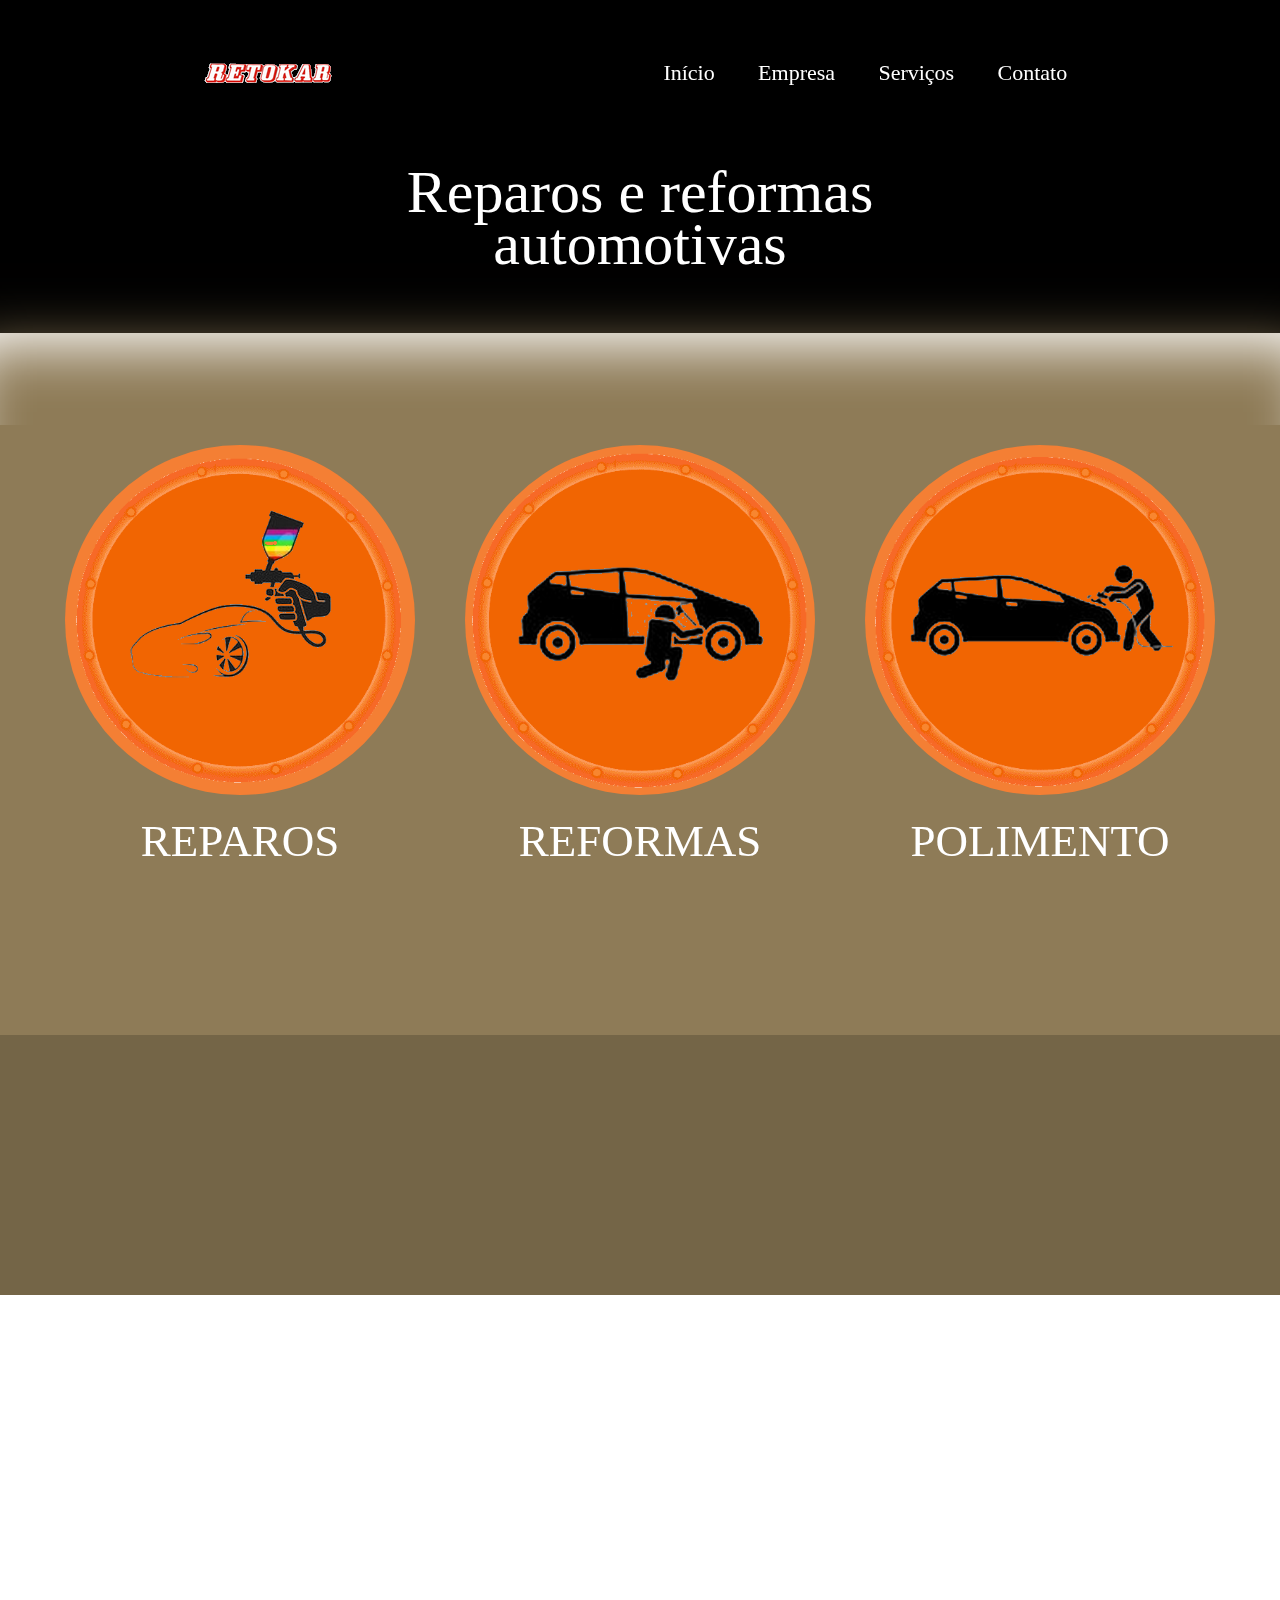
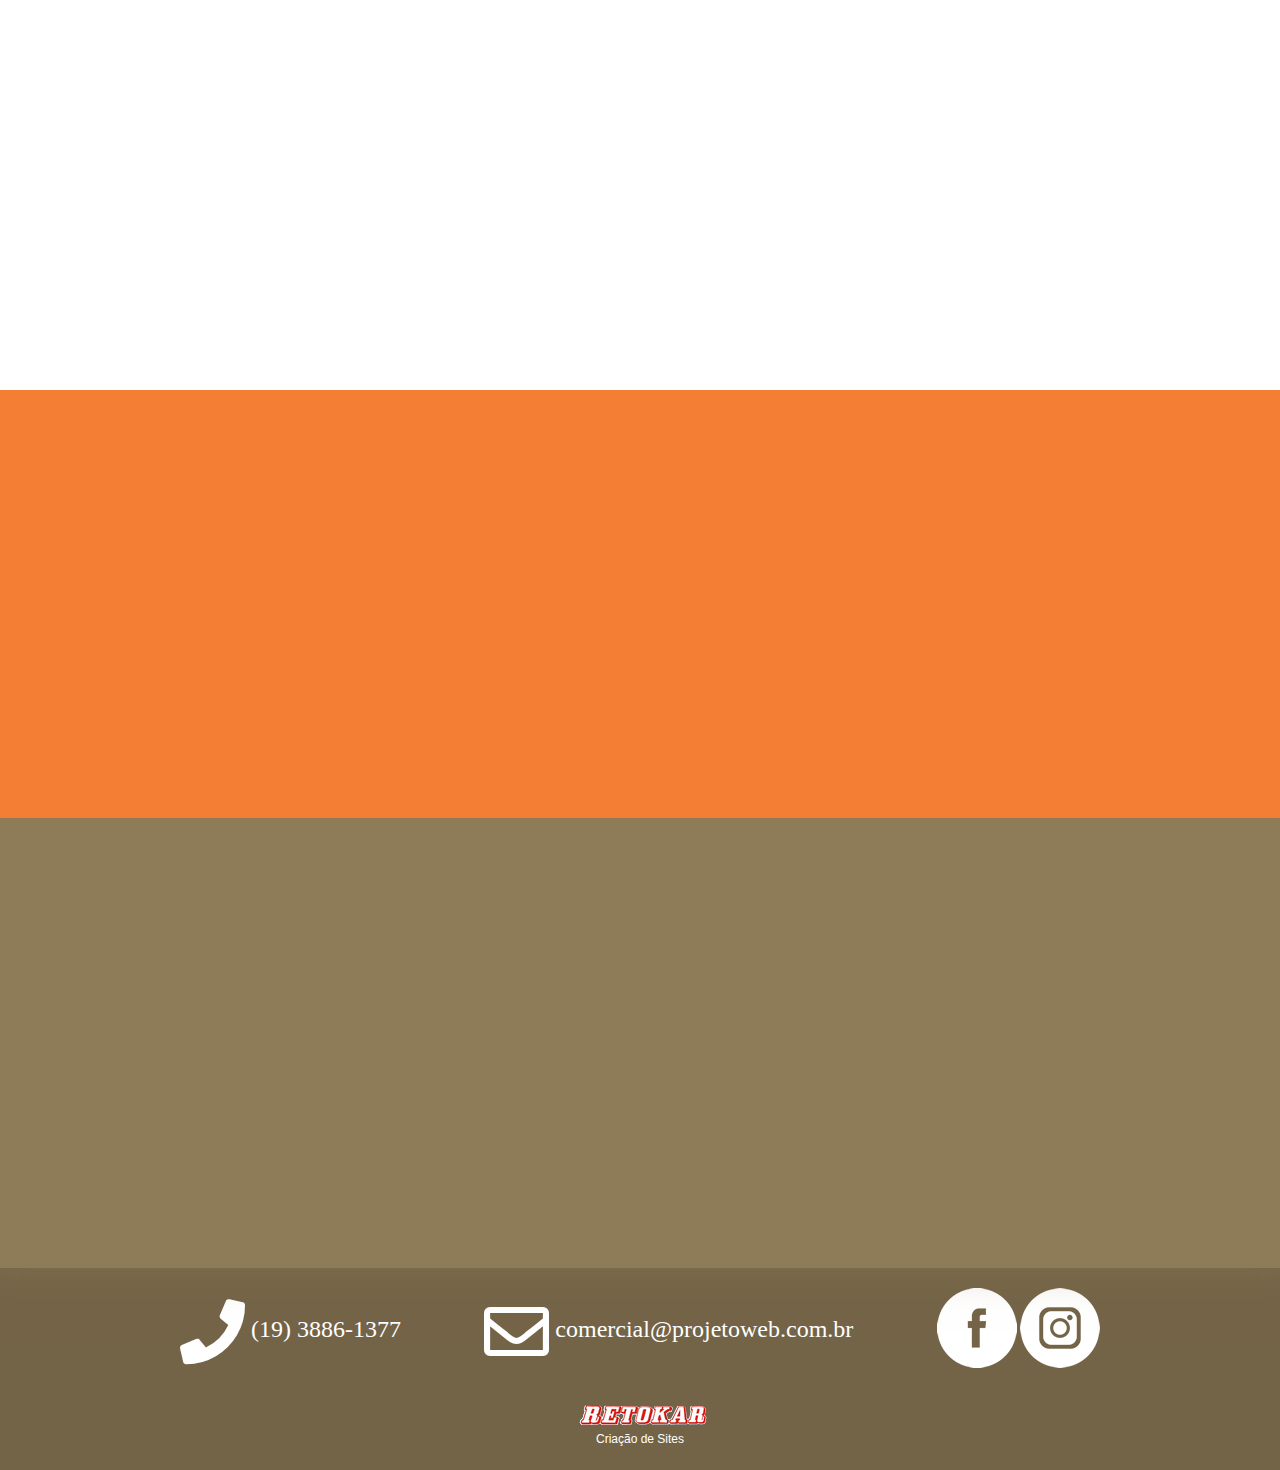
==== commit 1048ea4d: "total100" ====
--- a/index.htm
+++ b/index.htm
@@ -1,11 +1,937 @@
 <!DOCTYPE html>
-<html>
+<html xmlns="http://www.w3.org/1999/xhtml">
+
 <head>
-    <meta charset="utf-8"/>
-    <title>Meu Redirect</title>
-
-    <meta http-equiv="refresh" content="5; URL='https://retokar.github.io/site1/site/'"/>
+    <!-- Global site tag (gtag.js) - Google Analytics -->
+    <script async src="https://www.googletagmanager.com/gtag/js?id=UA-97813525-1"></script>
+    <script>
+        window.dataLayer = window.dataLayer || [];
+
+        function gtag() {
+            dataLayer.push(arguments);
+        }
+        gtag('js', new Date());
+
+        gtag('config', 'UA-97813525-1');
+    </script>
+    <!-- Google ADS FIM -->
+
+    <meta http-equiv="Content-Type" content="text/html; charset=utf-8" /> <meta name="description" content="" />
+<meta name="title" content="Retokar - Reparos e reformas automotivas" />
+<link rel='stylesheet' type='text/css' href='./template/pw-slider-engine/style.css' />
+
+    <title>Retokar - Reparos e reformas automotivas</title>
+
+    <link href='./favicon.ico' rel='shortcut icon' type='image/x-icon' />
+
+    <meta name="viewport" content="width=device-width, initial-scale=1.0" />
+    <meta name="format-detection" content="telephone=no" />
+    <link rel="stylesheet" type="text/css" href="./template/pw-css/style.css" />
+    <!-- <style>* {
+    font-size: 12px;
+    font-family: Verdana, Arial, Helvetica, sans-serif;
+    color: #333;
+    margin: 0;
+    padding: 0
+}
+
+body {
+    overflow-x: hidden
+}
+
+#erro-total {
+    width: 700px;
+    height: 270px;
+    margin: 15px 0
+}
+
+#imagem-centralizada {
+    width: 100%;
+    text-align: center;
+    margin: 10px 0
+}
+
+#texto-404 {
+    width: 100%;
+    font-family: Calibri;
+    font-size: 22px;
+    text-align: center
+}
+
+#aguarde {
+    width: 100%;
+    font-family: Calibri;
+    font-size: 19px;
+    text-align: center;
+    margin: 5px 0
+}
+
+.page-404 {
+    display: flex;
+    flex-direction: column;
+    justify-content: center;
+    height: 600px
+}
+
+a {
+    text-decoration: none
+}
+
+.logo-pw div p:first-child a {
+    color: #fff;
+    font: 12px Helvetica;
+    margin-top: -8px;
+    display: block
+}
+
+.logo-pw div {
+    text-align: left
+}
+
+.logo-pw div a span {
+    color: transparent
+}
+
+.global {
+    margin: 0 auto;
+    margin-top: -120px
+}
+
+.conteudo-pages {
+    min-height: 500px;
+    width: 998px;
+    margin: 0 auto
+}
+
+.texto-pages {
+    font: 15px/25px Calibri;
+    color: #000;
+    text-align: justify
+}
+
+.texto-pages h1 {
+    font: 25px Calibri;
+    padding-left: 20px;
+    margin-bottom: 15px;
+    font-weight: 700;
+    color: #000
+}
+
+.texto-pages h2 {
+    font: 20px Calibri;
+    padding-left: 10px;
+    margin-bottom: 15px;
+    font-weight: 700;
+    color: #000
+}
+
+.menu-resp,
+.overlay,
+.fechar {
+    display: none
+}
+
+.contato input {
+    width: 100%;
+    padding: 10px 20px;
+    background: #eee;
+    border: #ccc;
+    color: #666;
+    box-sizing: border-box;
+    margin-bottom: 10px;
+    outline: none!important
+}
+
+.contato textarea {
+    width: 100%;
+    padding: 10px 20px;
+    background: #eee;
+    border: #ccc;
+    color: #666;
+    box-sizing: border-box;
+    margin-bottom: 10px;
+    outline: none!important;
+    resize: none;
+    height: 200px
+}
+
+.contato .submit {
+    cursor: pointer;
+    background: #016086;
+    color: #fff
+}
+
+.slider {
+    position: absolute;
+    top: 0;
+    width: 100%;
+    z-index: 0
+}
+
+.slider.resp {
+    display: none
+}
+
+.topo-total {
+    position: relative
+}
+
+.topo {
+    width: 1200px;
+    margin: 0 auto;
+    display: flex;
+    flex-wrap: wrap;
+    justify-content: space-around
+}
+
+.topo > div {
+    margin: 50px 0;
+    display: inline-flex;
+    flex-direction: column;
+    justify-content: center
+}
+
+.menu {
+    position: relative
+}
+
+.menu li {
+    display: inline-block;
+    list-style: none;
+    visibility: hidden
+}
+
+.menu li a {
+    display: block;
+    padding: 10px 20px;
+    font: 22px calibri;
+    color: #fff;
+    font-weight: lighter;
+    transition: all .5s
+}
+
+.menu li a:hover {
+    color: #f47e34;
+}
+
+.menu li a.ativo {
+    color: #f47e34;
+    background: rgba(255, 255, 255, 0.07);
+    box-shadow: -2px 0 6px -3px #000 inset;
+    background: rgba(0, 0, 0, 0.34);
+    border-radius: 0 15px 15px 15px;
+    transition: all .5s;
+}
+
+.rodape-total {
+    background: #746447;
+}
+
+.rodape {
+    width: 1200px;
+    margin: 0 auto;
+    vertical-align: middle;
+    text-align: center
+}
+
+.rodape > div {
+    font: 24px calibri;
+    font-weight: lighter;
+    color: #fff;
+    display: inline-block;
+    padding: 20px 40px;
+    vertical-align: middle
+}
+
+.rodape > div i {
+    font-size: 65px;
+    color: inherit;
+    vertical-align: middle
+}
+
+.logo-pw {
+    text-align: center;
+    padding: 10px 0;
+    display: table;
+    margin: auto
+}
+.g-recaptcha{
+	display: flex;
+	justify-content: center;
+}
+/* Index */
+
+ .slogan { font: 60px/52px 'calibri'; letter-spacing: 0px; color: #fff; font-weight: lighter; text-align: center; width: 740px; margin: 20px auto 275px; position: relative; visibility:hidden; } .slogan span { font: 30px 'calibri'; letter-spacing: 0px; color: #fff; font-weight:lighter; text-align:center; display: block; margin: 10px 0px; } .swiper-pagination { bottom: 150px !important; } .swiper-pagination-bullet { width: 20px !important; height: 20px !important; margin: 0 20px !important; } .swiper-pagination-bullet { background: #fff !important; } .swiper-pagination-bullet-active { background: #f47e34 !important; } .global { background: #8E7B57; box-shadow: 0px -50px 55px 30px #8E7B57; position: relative; } .box-01-total { } .box-01 { display: flex; flex-wrap: wrap; justify-content: space-around; width: 1200px; margin: 40px auto; } .box-01 .item { margin: 20px 0px; width: 350px; text-align:center; } .box-01 .item > * { visibility:hidden; } .box-01 .item .img { width: 350px; height: 350px; background: #f47e34; border-radius: 50%; display: flex; flex-direction: column; justify-content: center; text-align:center; margin-bottom: 20px; } .box-01 .item .img i { font-size: 140px; color: #fff; } .box-01 .item .titulo { font: 45px 'calibri'; font-weight:lighter; color: #fff; text-transform:uppercase; margin-bottom: 30px; } .box-01 .item .conteudo { font: 25px 'calibri'; font-weight:lighter; color: #fff; margin-bottom: 50px; } .box-01 .item a { display: block; } .box-01 .item .entrar { font: 25px 'calibri'; font-weight: lighter; color: #fff; margin-bottom: 10px; border: 2px solid #fff; border-radius: 30px; padding: 8px; width: 220px; margin: 0 auto; transition: all 0.5s; } .box-01 .item .entrar:hover {background: #f47e34;border: 2px solid #f47e34;transition: all 0.5s;} .box-02-total { background: #746447; } .box-02 { text-align:center; width: 1050px; margin: 0 auto; padding: 100px 0px; } .box-02 .titulo { font: 50px 'calibri'; font-weight: lighter; color: #fff; } .box-02 .titulo span {font: 35px 'calibri';font-weight: lighter;color: #f47e34;display: block;} .box-02 .conteudo { font: 25px 'calibri'; font-weight: lighter; color: #fff; margin: 20px 0px; } .box-02 a { display: block; } .box-02 .entrar { font: 25px 'calibri'; font-weight: lighter; color: #fff; margin-bottom: 10px; border: 2px solid #fff; border-radius: 30px; padding: 8px; width: 220px; margin: 0 auto; transition: all 0.5s; } .box-02 .entrar:hover {background: #f47e34;border: 2px solid #f47e34;transition: all 0.5s;} .box-03-total { background: #fff; padding: 80px 0px; } .box-03 { width: 1200px; margin: 0 auto; text-align:center; } .box-03 > .titulo {font: 50px 'calibri';color: #f47e34;margin-bottom: 40px;} .box-03 .box { display: flex; flex-wrap: wrap; justify-content: space-around; } .box-03 .item { margin: 20px 0px; width: 215px; padding: 40px 10px; border-radius: 30px; transition: all 0.3s; } .box-03 .item:hover { background: #eee; transition: all 0.3s; } .box-03 .item:hover .titulo, .box-03 .item:hover .conteudo { } .box-03 .item .img { width: 151px; height: 151px; margin: 0 auto; border-radius: 50%; overflow: hidden; margin-bottom: 20px; } .box-03 .item .img img { width: 100%; min-height: 100%; margin-bottom: 20px; } .box-03 .item .titulo {font: 30px 'calibri';color: #f47e34;margin-bottom: 20px;} .box-03 .item .conteudo {font: 20px 'calibri';color: #666;} .box-04-total {background: #f47e34;} .box-04 { width: 650px; margin: 0 auto; padding: 40px 0px; } .box-04 > .titulo { font: 40px 'calibri'; font-weight: lighter; color: #fff; text-align:center; margin-bottom: 40px; } .box-04 > .titulo i { font-size: 80px; color: inherit; vertical-align: sub; } .box-04 .box form { display: flex; flex-wrap: wrap; justify-content: space-between; } .box-04 .box input { width: 280px; border: 2px solid #fff; border-radius: 30px; padding: 15px 20px; color: #fff; background: none; box-sizing: border-box; font: 22px 'calibri'; font-weight: lighter; margin-bottom: 20px; outline: none; transition: all 0.5s; } .box-04 .box input:focus, .box-04 .box textarea:focus { transition: all 0.5s; border-radius: 0px 30px 30px 30px; } .box-04 .box textarea { width: 100%; height: 61px; border: 2px solid #fff; border-radius: 30px; padding: 15px 20px; color: #fff; background: none; box-sizing: border-box; font: 22px 'calibri'; font-weight: lighter; resize: none; margin-bottom: 20px; outline: none; overflow: hidden; transition: all 0.5s; } .box-04 .box .submit {background: #fff;color: #f47e34;margin: 0 auto;cursor: pointer;border-radius: 30px !important;} .box-04 .box .submit:hover { background: none; color: #fff; } ::-webkit-input-placeholder { color: #fff; } :-moz-placeholder { /* Firefox 18- */ color: #fff; } ::-moz-placeholder { /* Firefox 19+ */ color: #fff; } :-ms-input-placeholder { color: #fff; } .mapa { display: flex; }
+
+@media only screen and (max-width:1200px) {
+    * {
+        max-width: 100%;
+        box-sizing: border-box
+    }
+    .slider * {
+        max-width: unset
+    }
+    .menu-resp {
+        display: block;
+        background: url(./template/pw-images/menu-resp.png) center no-repeat;
+        padding: 40px;
+        cursor: pointer
+    }
+    .overlay {
+        background: rgba(0, 0, 0, 0.85);
+        position: fixed;
+        top: 0;
+        left: 0;
+        width: 100%;
+        height: 100%;
+        z-index: 2
+    }
+    .fechar {
+        display: block;
+        cursor: pointer;
+        position: absolute;
+        top: -50px;
+        right: 0;
+        z-index: 999
+    }
+    .fechar i {
+        color: #dd742f;
+        font-size: 40px
+    }
+    .menu {
+        display: none;
+        position: fixed;
+        top: 50%;
+        left: 50%;
+        transform: translate(-50%, -50%);
+        z-index: 3
+    }
+    .menu li {
+        width: 100%;
+        margin-left: 0;
+        margin-right: 0;
+        text-align: center;
+        opacity: 1!important;
+        transform: translate(0%) scale(1)!important
+    }
+    .menu li a.ativo {
+        background: none;
+        box-shadow: none
+    }
+    .rodape div {
+        width: 100%;
+        margin: 20px 0;
+        text-align: center
+    }
+}
+
+@media only screen and (max-width:1000px) {
+    .slider.resp {
+        display: block
+    }
+    #wowslider-container1 img {
+        width: 100%
+    }
+}
+
+@media only screen and (max-width:750px) {
+    .slogan {
+        font: 30px/42px calibri;
+        margin: 20px auto 225px
+    }
+    .slogan span {
+        font: 22px calibri
+    }
+    .box-04 .box input {
+        width: 100%!important;
+    }
+    .slogan {
+        font: 30px/25px calibri!important
+    }
+    .global{
+        box-shadow: 0px -50px 0px 30px #8E7B57!important;
+    }
+}
+
+@media only screen and (max-width:600px) {
+    .slogan {
+        display: none
+    }
+    .global {
+        margin-top: 0!important
+    }
+    .topo > div {
+        margin: 10px 0
+    }
+    .menu-resp {
+        margin-bottom: 30px
+    }
+}
+
+@media only screen and (max-width:400px) {
+    .global {
+        margin-top: -10px!important;
+    }
+}</style> -->
+    <style> .slogan { font: 60px/52px 'calibri'; letter-spacing: 0px; color: #fff; font-weight: lighter; text-align: center; width: 740px; margin: 20px auto 275px; position: relative; visibility:hidden; } .slogan span { font: 30px 'calibri'; letter-spacing: 0px; color: #fff; font-weight:lighter; text-align:center; display: block; margin: 10px 0px; } .swiper-pagination { bottom: 150px !important; } .swiper-pagination-bullet { width: 20px !important; height: 20px !important; margin: 0 20px !important; } .swiper-pagination-bullet { background: #fff !important; } .swiper-pagination-bullet-active { background: #f47f34 !important; } .global { background: #8E7B57; box-shadow: 0px -50px 55px 30px #8E7B57; position: relative; } .box-01-total { } .box-01 { display: flex; flex-wrap: wrap; justify-content: space-around; width: 1200px; margin: 40px auto; } .box-01 .item { margin: 20px 0px; width: 350px; text-align:center; } .box-01 .item > * { visibility:hidden; } .box-01 .item .img { width: 350px; height: 350px; background: #F47F34; border-radius: 50%; display: flex; flex-direction: column; justify-content: center; text-align:center; margin-bottom: 20px; } .box-01 .item .img i { font-size: 140px; color: #fff; } .box-01 .item .titulo { font: 45px 'calibri'; font-weight:lighter; color: #fff; text-transform:uppercase; margin-bottom: 30px; } .box-01 .item .conteudo { font: 25px 'calibri'; font-weight:lighter; color: #fff; margin-bottom: 50px; } .box-01 .item a { display: block; } .box-01 .item .entrar { font: 25px 'calibri'; font-weight: lighter; color: #fff; margin-bottom: 10px; border: 2px solid #fff; border-radius: 30px; padding: 8px; width: 220px; margin: 0 auto; transition: all 0.5s; } .box-01 .item .entrar:hover { background: #F47F34; border: 2px solid #F47F34; transition: all 0.5s; } .box-02-total { background: #746547; } .box-02 { text-align:center; width: 1050px; margin: 0 auto; padding: 100px 0px; } .box-02 .titulo { font: 50px 'calibri'; font-weight: lighter; color: #fff; } .box-02 .titulo span { font: 35px 'calibri'; font-weight: lighter; color: #F27F33; display: block; } .box-02 .conteudo { font: 25px 'calibri'; font-weight: lighter; color: #fff; margin: 20px 0px; } .box-02 a { display: block; } .box-02 .entrar { font: 25px 'calibri'; font-weight: lighter; color: #fff; margin-bottom: 10px; border: 2px solid #fff; border-radius: 30px; padding: 8px; width: 220px; margin: 0 auto; transition: all 0.5s; } .box-02 .entrar:hover { background: #F47F34; border: 2px solid #F47F34; transition: all 0.5s; } .box-03-total { background: #fff; padding: 80px 0px; } .box-03 { width: 1200px; margin: 0 auto; text-align:center; } .box-03 > .titulo { font: 50px 'calibri'; color: #F27F33; margin-bottom: 40px; } .box-03 .box { display: flex; flex-wrap: wrap; justify-content: space-around; } .box-03 .item { margin: 20px 0px; width: 215px; padding: 40px 10px; border-radius: 30px; transition: all 0.3s; } .box-03 .item:hover { background: #eee; transition: all 0.3s; } .box-03 .item:hover .titulo, .box-03 .item:hover .conteudo { } .box-03 .item .img { width: 151px; height: 151px; margin: 0 auto; border-radius: 50%; overflow: hidden; margin-bottom: 20px; } .box-03 .item .img img { width: 100%; min-height: 100%; margin-bottom: 20px; } .box-03 .item .titulo { font: 30px 'calibri'; color: #F27F33; margin-bottom: 20px; } .box-03 .item .conteudo { font: 20px 'calibri'; color: #8D7A57; } .box-04-total { background: #F47F34; } .box-04 { width: 650px; margin: 0 auto; padding: 40px 0px; } .box-04 > .titulo { font: 40px 'calibri'; font-weight: lighter; color: #fff; text-align:center; margin-bottom: 40px; } .box-04 > .titulo i { font-size: 80px; color: inherit; vertical-align: sub; } .box-04 .box form { display: flex; flex-wrap: wrap; justify-content: space-between; } .box-04 .box input { width: 280px; border: 2px solid #fff; border-radius: 30px; padding: 15px 20px; color: #fff; background: none; box-sizing: border-box; font: 22px 'calibri'; font-weight: lighter; margin-bottom: 20px; outline: none; transition: all 0.5s; } .box-04 .box input:focus, .box-04 .box textarea:focus { transition: all 0.5s; border-radius: 0px 30px 30px 30px; } .box-04 .box textarea { width: 100%; height: 61px; border: 2px solid #fff; border-radius: 30px; padding: 15px 20px; color: #fff; background: none; box-sizing: border-box; font: 22px 'calibri'; font-weight: lighter; resize: none; margin-bottom: 20px; outline: none; overflow: hidden; transition: all 0.5s; } .box-04 .box .submit { background: #fff; color: #F47F34; margin: 0 auto; cursor: pointer; border-radius: 30px !important; } .box-04 .box .submit:hover { background: none; color: #fff; } ::-webkit-input-placeholder { color: #fff; } :-moz-placeholder { /* Firefox 18- */ color: #fff; } ::-moz-placeholder { /* Firefox 19+ */ color: #fff; } :-ms-input-placeholder { color: #fff; } .mapa { display: flex; }</style>
+    <link rel="stylesheet" href="pw-font-awesome/css/all.css">
+    <script src='https://www.google.com/recaptcha/api.js'></script> 
+    <style>
+        .logo-pw a {
+            text-align: center;
+            padding-top: 10px;
+        }
+    </style>
 </head>
+
 <body>
+
+    <div class="slider">
+        <!-- Start WOWSlider.com BODY section -->
+        <!-- add to the <body> of your page -->
+        <div id="wowslider-container1">
+            <div class="ws_images">
+                <ul>
+                    <li><img src="./template/pw-slider-data/images/2.jpg" alt="2" title="2" id="wows1_0" /></li>
+                    <li><img src="./template/pw-slider-data/images/3.jpg" alt="3" title="3" id="wows1_1" /></li>
+                    <li><img src="./template/pw-slider-data/images/1.jpg" alt="1" title="1" id="wows1_2" /></li>
+                </ul>
+            </div>
+
+            <div class="ws_shadow"></div>
+        </div>
+        <!-- End WOWSlider.com BODY section -->
+    </div>
+    <!-- Slider -->
+    <div class="slider resp">
+        <!-- Start WOWSlider.com BODY section -->
+        <!-- add to the <body> of your page -->
+        <div id="wowslider-container1">
+            <div class="ws_images">
+                <ul>
+                    <li><img src="./template/pw-slider-data/images/2-1.jpg" alt="2" title="2" id="wows1_0" /></li>
+                    <li><img src="./template/pw-slider-data/images/3-1.jpg" alt="3" title="3" id="wows1_1" /></li>
+                    <li><img src="./template/pw-slider-data/images/1-1.jpg" alt="1" title="1" id="wows1_2" /></li>
+                </ul>
+            </div>
+
+            <div class="ws_shadow"></div>
+        </div>
+        <!-- End WOWSlider.com BODY section -->
+    </div>
+    <!-- Slider -->
+
+
+    <div class="topo-total">
+
+        <div class="topo">
+
+            <div class="logo"><img src="./template/pw-images/logo-pw.png" alt="" title="" /></div>
+            <!-- Logo -->
+
+            <div class="menu-total">
+
+                <div class="overlay"></div>
+                <!-- Overlay -->
+
+                <div class="menu-resp"></div>
+                <!-- Menu Resp -->
+
+                <div class="menu">
+                    <div class="fechar"><i class="fa fa-times" aria-hidden="true"></i></div>
+                    <!-- Fechar -->
+                    <ul>
+                        <li><a target="blank" href="./index.html" title="Início" data-icon="home">Início</a></li>
+                        <li><a target="blank" href="./empresa.html" title="Empresa" data-icon="empresa">Empresa</a></li>
+                        <li><a target="blank" href="./servicos.html" title="Serviços" data-icon="servicos">Serviços</a></li>
+                        <li><a target="blank" href="./contato.html" title="Contato" data-icon="contato">Contato</a></li>
+                    </ul>
+
+                </div>
+                <!-- Menu -->
+
+            </div>
+            <!-- menu Total -->
+
+        </div>
+        <!-- Topo -->
+
+    </div>
+    <!-- Topo Total -->
+
+    <div class="slogan">
+
+        Reparos e reformas automotivas
+
+    </div>
+    <!-- Slogan -->
+
+
+
+    <div class="global">
+
+         
+<div class="box-01-total">
+
+	<div class="box-01">
+
+    	<div class="item">
+        	<div class="img"><img src="./template/pintura.png" alt="" title="" /></div> <!-- Img -->
+            <div class="titulo">Reparos</div> <!-- titulo -->
+            <div class="conteudo">
+		Reparos e detalhamento.
+            </div> <!-- COnteudo -->
+
+        </div> <!-- item -->
+
+    	<div class="item">
+        	<div class="img"><img src="./template/reforma.png" alt="" title="" /></div> <!-- Img -->
+            <div class="titulo">Reformas</div> <!-- titulo -->
+            <div class="conteudo">
+		Reformas e restaurações
+            </div> <!-- COnteudo -->
+        </div> <!-- item -->
+
+    	<div class="item">
+        	<div class="img"><img src="./template/polimento.png" alt="" title="" /></div> <!-- Img -->
+            <div class="titulo">Polimento</div> <!-- titulo -->
+            <div class="conteudo">Polimento profissional
+            </div> <!-- COnteudo -->
+        </div> <!-- item -->
+
+    </div> <!-- Box 01 -->
+
+    <div class="btn white"></div> <!-- Btn -->
+</div> <!-- Box 01 Total -->
+
+
+<div class="box-02-total">
+
+	<div class="box-02">
+
+    	<div class="titulo">
+
+            <span>Reparos em latoaria e funilaria automotiva</span>
+        </div> <!-- titulo -->
+
+        <div class="conteudo">
+        	
+        </div> <!-- Conteudo -->
+
+    
+
+    </div> <!-- Box 02 -->
+
+    <div class="btn white"></div> <!-- Btn -->
+</div> <!-- Box 02 Total -->
+
+
+<div class="box-03-total">
+
+	<div class="box-03">
+
+    	<div class="titulo">VEJA ALGUNS DOS NOSSOS SERVIÇOS</div> <!-- Titulo -->
+
+        <div class="box">
+
+        	<a href="" title="">
+        	<div class="item">
+            	<div class="img"><img src="./template/pw-images/index-01.png" alt="" title="" /></div> <!-- Img -->
+                <div class="titulo">Otimização</div> <!-- titulo -->
+                <div class="conteudo">
+                	Lorem ipsum dolor sit amet, consectetur adipiscing elit. Morbi vitae massa ultricies.
+                </div> <!-- Conteudo -->
+            </div> <!-- item -->
+        	</a>
+
+        	<a href="" title="">
+        	<div class="item">
+            	<div class="img"><img src="./template/pw-images/index-02.png" alt="" title="" /></div> <!-- Img -->
+                <div class="titulo">Logotipo</div> <!-- titulo -->
+                <div class="conteudo">
+                	Lorem ipsum dolor sit amet, consectetur adipiscing elit. Morbi vitae massa ultricies.
+                </div> <!-- Conteudo -->
+            </div> <!-- item -->
+        	</a>
+
+        	<a href="" title="">
+        	<div class="item">
+            	<div class="img"><img src="./template/pw-images/index-03.png" alt="" title="" /></div> <!-- Img -->
+                <div class="titulo">Newsletter</div> <!-- titulo -->
+                <div class="conteudo">
+                	Lorem ipsum dolor sit amet, consectetur adipiscing elit. Morbi vitae massa ultricies.
+                </div> <!-- Conteudo -->
+            </div> <!-- item -->
+        	</a>
+
+        	<a href="" title="">
+        	<div class="item">
+            	<div class="img"><img src="./template/pw-images/index-04.png" alt="" title="" /></div> <!-- Img -->
+                <div class="titulo">Cartão Visita</div> <!-- titulo -->
+                <div class="conteudo">
+                	Lorem ipsum dolor sit amet, consectetur adipiscing elit. Morbi vitae massa ultricies.
+                </div> <!-- Conteudo -->
+            </div> <!-- item -->
+        	</a>
+
+        </div> <!-- BOx -->
+
+    </div> <!-- Box 03 -->
+
+</div> <!-- Box 03 Total -->
+
+
+<div class="box-04-total">
+
+	<div class="box-04">
+
+    	<div class="titulo"><i class="fa fa-envelope-o" aria-hidden="true"></i> ENTRE EM CONTATO</div> <!-- titulo -->
+
+        <div class="box">     
+
+        	<form action="pw-form.php" method="post">
+                
+                <input name="campo[Nome]" type="text" placeholder="Nome:" />
+
+                <input name="campo[E-mail]" type="text" placeholder="E-mail:" />
+
+                <textarea name="campo[Mensagem]" placeholder="Mensagem:"></textarea>
+                <div class="g-recaptcha" data-sitekey="6LehTlUUAAAAAFU02fZridkmNRt--3XkjVsxuMEd" style="margin: 20px 0; width:100%;"></div>
+
+                <input value="Enviar" class="submit" type="submit" />
+            </form>       
+
+        </div> <!-- Box -->
+
+    </div> <!-- Box 04 -->
+
+<div class="btn"></div> <!-- Btn -->
+</div> <!-- Box 04 Total -->
+
+
+<div class="mapa">
+    <iframe src="https://www.google.com/maps/embed?pb=!1m14!1m8!1m3!1d7343.835747945324!2d-46.98719114285276!3d-23.026787452032067!3m2!1i1024!2i768!4f13.1!3m3!1m2!1s0x0%3A0x92328269928cdb62!2sAg%C3%AAncia+Projeto+Web+-+Empresa+de+Cria%C3%A7%C3%A3o+de+Sites!5e0!3m2!1spt-BR!2sus!4v1478803498533" width="100%" height="450" frameborder="0" style="border:0" allowfullscreen></iframe>
+</div> <!-- mapa -->
+
+
+
+    
+
+    </div>
+    <!-- global -->
+
+
+    <div class="rodape-total">
+
+        <div class="rodape">
+
+            <div class="texto-rodape">
+                <i class="fas fa-phone"></i> (19) 3886-1377
+            </div>
+            <!-- Texto Rodape -->
+
+            <div class="texto-rodape">
+                <i class="far fa-envelope"></i> comercial@projetoweb.com.br
+            </div>
+            <!-- Texto Rodape -->
+
+            <div class="texto-rodape social">
+                <a href="" target="_blank"><img src="./template/pw-images/logo-facebook.png" alt="" title=""> </a>
+                <a href="" target="_blank"><img src="./template/pw-images/logo-instagram.png" alt="" title=""></a>
+            </div>
+            <!-- Texto Rodape -->
+
+        </div>
+        <!-- Rodape -->
+
+        <div class="logo-pw">
+            <a href="https://www.projetowebsite.com.br" title="" target="_blank"><img src="./template/pw-images/logo-pw.png" alt="Criação de Site, Construção de Site, Desenvolvimento Web" title="Criação de Site, Construção de Site, Desenvolvimento Web" /></a>
+            <div>
+                <p><a href="https://www.projetowebsite.com.br/criacao-de-sites-profissionais" target="_blank">Criação de Sites</a></p>
+                <p>
+                    <a href="https://www.projetowebsite.com.br/criacao-de-sites-profissionais " target="_blank"><span>Criação de Sites /</span></a>
+                    <a href="https://www.projetowebsite.com.br/  " target="_blank"><span>Criação de Sites/</span></a>
+                    <a href="https://www.projetoweb.com.br/marketing-e-conteudo-sobre-site/site" target="_blank"><span>Site/</span></a>
+                    <a href="https://www.projetoweb.com.br/criar-site " target="_blank"><span>Criar Site/</span></a>
+                    <a href="https://www.projetowebsite.com.br/ " target="_blank"><span>Sites/</span></a>
+                    <a href="https://www.projetowebsite.com.br/criacao-de-site-para-empresa" target="_blank"><span>Site para empresas/</span></a>
+                    <a href="https://www.projetowebsite.com.br/desenvolvimento-web " target="_blank"><span>Desenvolvimento Web</span></a>
+                </p>
+            </div>
+        </div>
+
+        <div class="faixa-rodape" style="display: none;">
+                    </div>
+
+    </div>
+    <!-- Rodape Total -->
+
+    <script>/*! jQuery v3.1.0 | (c) jQuery Foundation | jquery.org/license */
+!function(a,b){"use strict";"object"==typeof module&&"object"==typeof module.exports?module.exports=a.document?b(a,!0):function(a){if(!a.document)throw new Error("jQuery requires a window with a document");return b(a)}:b(a)}("undefined"!=typeof window?window:this,function(a,b){"use strict";var c=[],d=a.document,e=Object.getPrototypeOf,f=c.slice,g=c.concat,h=c.push,i=c.indexOf,j={},k=j.toString,l=j.hasOwnProperty,m=l.toString,n=m.call(Object),o={};function p(a,b){b=b||d;var c=b.createElement("script");c.text=a,b.head.appendChild(c).parentNode.removeChild(c)}var q="3.1.0",r=function(a,b){return new r.fn.init(a,b)},s=/^[\s\uFEFF\xA0]+|[\s\uFEFF\xA0]+$/g,t=/^-ms-/,u=/-([a-z])/g,v=function(a,b){return b.toUpperCase()};r.fn=r.prototype={jquery:q,constructor:r,length:0,toArray:function(){return f.call(this)},get:function(a){return null!=a?a<0?this[a+this.length]:this[a]:f.call(this)},pushStack:function(a){var b=r.merge(this.constructor(),a);return b.prevObject=this,b},each:function(a){return r.each(this,a)},map:function(a){return this.pushStack(r.map(this,function(b,c){return a.call(b,c,b)}))},slice:function(){return this.pushStack(f.apply(this,arguments))},first:function(){return this.eq(0)},last:function(){return this.eq(-1)},eq:function(a){var b=this.length,c=+a+(a<0?b:0);return this.pushStack(c>=0&&c<b?[this[c]]:[])},end:function(){return this.prevObject||this.constructor()},push:h,sort:c.sort,splice:c.splice},r.extend=r.fn.extend=function(){var a,b,c,d,e,f,g=arguments[0]||{},h=1,i=arguments.length,j=!1;for("boolean"==typeof g&&(j=g,g=arguments[h]||{},h++),"object"==typeof g||r.isFunction(g)||(g={}),h===i&&(g=this,h--);h<i;h++)if(null!=(a=arguments[h]))for(b in a)c=g[b],d=a[b],g!==d&&(j&&d&&(r.isPlainObject(d)||(e=r.isArray(d)))?(e?(e=!1,f=c&&r.isArray(c)?c:[]):f=c&&r.isPlainObject(c)?c:{},g[b]=r.extend(j,f,d)):void 0!==d&&(g[b]=d));return g},r.extend({expando:"jQuery"+(q+Math.random()).replace(/\D/g,""),isReady:!0,error:function(a){throw new Error(a)},noop:function(){},isFunction:function(a){return"function"===r.type(a)},isArray:Array.isArray,isWindow:function(a){return null!=a&&a===a.window},isNumeric:function(a){var b=r.type(a);return("number"===b||"string"===b)&&!isNaN(a-parseFloat(a))},isPlainObject:function(a){var b,c;return!(!a||"[object Object]"!==k.call(a))&&(!(b=e(a))||(c=l.call(b,"constructor")&&b.constructor,"function"==typeof c&&m.call(c)===n))},isEmptyObject:function(a){var b;for(b in a)return!1;return!0},type:function(a){return null==a?a+"":"object"==typeof a||"function"==typeof a?j[k.call(a)]||"object":typeof a},globalEval:function(a){p(a)},camelCase:function(a){return a.replace(t,"ms-").replace(u,v)},nodeName:function(a,b){return a.nodeName&&a.nodeName.toLowerCase()===b.toLowerCase()},each:function(a,b){var c,d=0;if(w(a)){for(c=a.length;d<c;d++)if(b.call(a[d],d,a[d])===!1)break}else for(d in a)if(b.call(a[d],d,a[d])===!1)break;return a},trim:function(a){return null==a?"":(a+"").replace(s,"")},makeArray:function(a,b){var c=b||[];return null!=a&&(w(Object(a))?r.merge(c,"string"==typeof a?[a]:a):h.call(c,a)),c},inArray:function(a,b,c){return null==b?-1:i.call(b,a,c)},merge:function(a,b){for(var c=+b.length,d=0,e=a.length;d<c;d++)a[e++]=b[d];return a.length=e,a},grep:function(a,b,c){for(var d,e=[],f=0,g=a.length,h=!c;f<g;f++)d=!b(a[f],f),d!==h&&e.push(a[f]);return e},map:function(a,b,c){var d,e,f=0,h=[];if(w(a))for(d=a.length;f<d;f++)e=b(a[f],f,c),null!=e&&h.push(e);else for(f in a)e=b(a[f],f,c),null!=e&&h.push(e);return g.apply([],h)},guid:1,proxy:function(a,b){var c,d,e;if("string"==typeof b&&(c=a[b],b=a,a=c),r.isFunction(a))return d=f.call(arguments,2),e=function(){return a.apply(b||this,d.concat(f.call(arguments)))},e.guid=a.guid=a.guid||r.guid++,e},now:Date.now,support:o}),"function"==typeof Symbol&&(r.fn[Symbol.iterator]=c[Symbol.iterator]),r.each("Boolean Number String Function Array Date RegExp Object Error Symbol".split(" "),function(a,b){j["[object "+b+"]"]=b.toLowerCase()});function w(a){var b=!!a&&"length"in a&&a.length,c=r.type(a);return"function"!==c&&!r.isWindow(a)&&("array"===c||0===b||"number"==typeof b&&b>0&&b-1 in a)}var x=function(a){var b,c,d,e,f,g,h,i,j,k,l,m,n,o,p,q,r,s,t,u="sizzle"+1*new Date,v=a.document,w=0,x=0,y=ha(),z=ha(),A=ha(),B=function(a,b){return a===b&&(l=!0),0},C={}.hasOwnProperty,D=[],E=D.pop,F=D.push,G=D.push,H=D.slice,I=function(a,b){for(var c=0,d=a.length;c<d;c++)if(a[c]===b)return c;return-1},J="checked|selected|async|autofocus|autoplay|controls|defer|disabled|hidden|ismap|loop|multiple|open|readonly|required|scoped",K="[\\x20\\t\\r\\n\\f]",L="(?:\\\\.|[\\w-]|[^\0-\\xa0])+",M="\\["+K+"*("+L+")(?:"+K+"*([*^$|!~]?=)"+K+"*(?:'((?:\\\\.|[^\\\\'])*)'|\"((?:\\\\.|[^\\\\\"])*)\"|("+L+"))|)"+K+"*\\]",N=":("+L+")(?:\\((('((?:\\\\.|[^\\\\'])*)'|\"((?:\\\\.|[^\\\\\"])*)\")|((?:\\\\.|[^\\\\()[\\]]|"+M+")*)|.*)\\)|)",O=new RegExp(K+"+","g"),P=new RegExp("^"+K+"+|((?:^|[^\\\\])(?:\\\\.)*)"+K+"+$","g"),Q=new RegExp("^"+K+"*,"+K+"*"),R=new RegExp("^"+K+"*([>+~]|"+K+")"+K+"*"),S=new RegExp("="+K+"*([^\\]'\"]*?)"+K+"*\\]","g"),T=new RegExp(N),U=new RegExp("^"+L+"$"),V={ID:new RegExp("^#("+L+")"),CLASS:new RegExp("^\\.("+L+")"),TAG:new RegExp("^("+L+"|[*])"),ATTR:new RegExp("^"+M),PSEUDO:new RegExp("^"+N),CHILD:new RegExp("^:(only|first|last|nth|nth-last)-(child|of-type)(?:\\("+K+"*(even|odd|(([+-]|)(\\d*)n|)"+K+"*(?:([+-]|)"+K+"*(\\d+)|))"+K+"*\\)|)","i"),bool:new RegExp("^(?:"+J+")$","i"),needsContext:new RegExp("^"+K+"*[>+~]|:(even|odd|eq|gt|lt|nth|first|last)(?:\\("+K+"*((?:-\\d)?\\d*)"+K+"*\\)|)(?=[^-]|$)","i")},W=/^(?:input|select|textarea|button)$/i,X=/^h\d$/i,Y=/^[^{]+\{\s*\[native \w/,Z=/^(?:#([\w-]+)|(\w+)|\.([\w-]+))$/,$=/[+~]/,_=new RegExp("\\\\([\\da-f]{1,6}"+K+"?|("+K+")|.)","ig"),aa=function(a,b,c){var d="0x"+b-65536;return d!==d||c?b:d<0?String.fromCharCode(d+65536):String.fromCharCode(d>>10|55296,1023&d|56320)},ba=/([\0-\x1f\x7f]|^-?\d)|^-$|[^\x80-\uFFFF\w-]/g,ca=function(a,b){return b?"\0"===a?"\ufffd":a.slice(0,-1)+"\\"+a.charCodeAt(a.length-1).toString(16)+" ":"\\"+a},da=function(){m()},ea=ta(function(a){return a.disabled===!0},{dir:"parentNode",next:"legend"});try{G.apply(D=H.call(v.childNodes),v.childNodes),D[v.childNodes.length].nodeType}catch(fa){G={apply:D.length?function(a,b){F.apply(a,H.call(b))}:function(a,b){var c=a.length,d=0;while(a[c++]=b[d++]);a.length=c-1}}}function ga(a,b,d,e){var f,h,j,k,l,o,r,s=b&&b.ownerDocument,w=b?b.nodeType:9;if(d=d||[],"string"!=typeof a||!a||1!==w&&9!==w&&11!==w)return d;if(!e&&((b?b.ownerDocument||b:v)!==n&&m(b),b=b||n,p)){if(11!==w&&(l=Z.exec(a)))if(f=l[1]){if(9===w){if(!(j=b.getElementById(f)))return d;if(j.id===f)return d.push(j),d}else if(s&&(j=s.getElementById(f))&&t(b,j)&&j.id===f)return d.push(j),d}else{if(l[2])return G.apply(d,b.getElementsByTagName(a)),d;if((f=l[3])&&c.getElementsByClassName&&b.getElementsByClassName)return G.apply(d,b.getElementsByClassName(f)),d}if(c.qsa&&!A[a+" "]&&(!q||!q.test(a))){if(1!==w)s=b,r=a;else if("object"!==b.nodeName.toLowerCase()){(k=b.getAttribute("id"))?k=k.replace(ba,ca):b.setAttribute("id",k=u),o=g(a),h=o.length;while(h--)o[h]="#"+k+" "+sa(o[h]);r=o.join(","),s=$.test(a)&&qa(b.parentNode)||b}if(r)try{return G.apply(d,s.querySelectorAll(r)),d}catch(x){}finally{k===u&&b.removeAttribute("id")}}}return i(a.replace(P,"$1"),b,d,e)}function ha(){var a=[];function b(c,e){return a.push(c+" ")>d.cacheLength&&delete b[a.shift()],b[c+" "]=e}return b}function ia(a){return a[u]=!0,a}function ja(a){var b=n.createElement("fieldset");try{return!!a(b)}catch(c){return!1}finally{b.parentNode&&b.parentNode.removeChild(b),b=null}}function ka(a,b){var c=a.split("|"),e=c.length;while(e--)d.attrHandle[c[e]]=b}function la(a,b){var c=b&&a,d=c&&1===a.nodeType&&1===b.nodeType&&a.sourceIndex-b.sourceIndex;if(d)return d;if(c)while(c=c.nextSibling)if(c===b)return-1;return a?1:-1}function ma(a){return function(b){var c=b.nodeName.toLowerCase();return"input"===c&&b.type===a}}function na(a){return function(b){var c=b.nodeName.toLowerCase();return("input"===c||"button"===c)&&b.type===a}}function oa(a){return function(b){return"label"in b&&b.disabled===a||"form"in b&&b.disabled===a||"form"in b&&b.disabled===!1&&(b.isDisabled===a||b.isDisabled!==!a&&("label"in b||!ea(b))!==a)}}function pa(a){return ia(function(b){return b=+b,ia(function(c,d){var e,f=a([],c.length,b),g=f.length;while(g--)c[e=f[g]]&&(c[e]=!(d[e]=c[e]))})})}function qa(a){return a&&"undefined"!=typeof a.getElementsByTagName&&a}c=ga.support={},f=ga.isXML=function(a){var b=a&&(a.ownerDocument||a).documentElement;return!!b&&"HTML"!==b.nodeName},m=ga.setDocument=function(a){var b,e,g=a?a.ownerDocument||a:v;return g!==n&&9===g.nodeType&&g.documentElement?(n=g,o=n.documentElement,p=!f(n),v!==n&&(e=n.defaultView)&&e.top!==e&&(e.addEventListener?e.addEventListener("unload",da,!1):e.attachEvent&&e.attachEvent("onunload",da)),c.attributes=ja(function(a){return a.className="i",!a.getAttribute("className")}),c.getElementsByTagName=ja(function(a){return a.appendChild(n.createComment("")),!a.getElementsByTagName("*").length}),c.getElementsByClassName=Y.test(n.getElementsByClassName),c.getById=ja(function(a){return o.appendChild(a).id=u,!n.getElementsByName||!n.getElementsByName(u).length}),c.getById?(d.find.ID=function(a,b){if("undefined"!=typeof b.getElementById&&p){var c=b.getElementById(a);return c?[c]:[]}},d.filter.ID=function(a){var b=a.replace(_,aa);return function(a){return a.getAttribute("id")===b}}):(delete d.find.ID,d.filter.ID=function(a){var b=a.replace(_,aa);return function(a){var c="undefined"!=typeof a.getAttributeNode&&a.getAttributeNode("id");return c&&c.value===b}}),d.find.TAG=c.getElementsByTagName?function(a,b){return"undefined"!=typeof b.getElementsByTagName?b.getElementsByTagName(a):c.qsa?b.querySelectorAll(a):void 0}:function(a,b){var c,d=[],e=0,f=b.getElementsByTagName(a);if("*"===a){while(c=f[e++])1===c.nodeType&&d.push(c);return d}return f},d.find.CLASS=c.getElementsByClassName&&function(a,b){if("undefined"!=typeof b.getElementsByClassName&&p)return b.getElementsByClassName(a)},r=[],q=[],(c.qsa=Y.test(n.querySelectorAll))&&(ja(function(a){o.appendChild(a).innerHTML="<a id='"+u+"'></a><select id='"+u+"-\r\\' msallowcapture=''><option selected=''></option></select>",a.querySelectorAll("[msallowcapture^='']").length&&q.push("[*^$]="+K+"*(?:''|\"\")"),a.querySelectorAll("[selected]").length||q.push("\\["+K+"*(?:value|"+J+")"),a.querySelectorAll("[id~="+u+"-]").length||q.push("~="),a.querySelectorAll(":checked").length||q.push(":checked"),a.querySelectorAll("a#"+u+"+*").length||q.push(".#.+[+~]")}),ja(function(a){a.innerHTML="<a href='' disabled='disabled'></a><select disabled='disabled'><option/></select>";var b=n.createElement("input");b.setAttribute("type","hidden"),a.appendChild(b).setAttribute("name","D"),a.querySelectorAll("[name=d]").length&&q.push("name"+K+"*[*^$|!~]?="),2!==a.querySelectorAll(":enabled").length&&q.push(":enabled",":disabled"),o.appendChild(a).disabled=!0,2!==a.querySelectorAll(":disabled").length&&q.push(":enabled",":disabled"),a.querySelectorAll("*,:x"),q.push(",.*:")})),(c.matchesSelector=Y.test(s=o.matches||o.webkitMatchesSelector||o.mozMatchesSelector||o.oMatchesSelector||o.msMatchesSelector))&&ja(function(a){c.disconnectedMatch=s.call(a,"*"),s.call(a,"[s!='']:x"),r.push("!=",N)}),q=q.length&&new RegExp(q.join("|")),r=r.length&&new RegExp(r.join("|")),b=Y.test(o.compareDocumentPosition),t=b||Y.test(o.contains)?function(a,b){var c=9===a.nodeType?a.documentElement:a,d=b&&b.parentNode;return a===d||!(!d||1!==d.nodeType||!(c.contains?c.contains(d):a.compareDocumentPosition&&16&a.compareDocumentPosition(d)))}:function(a,b){if(b)while(b=b.parentNode)if(b===a)return!0;return!1},B=b?function(a,b){if(a===b)return l=!0,0;var d=!a.compareDocumentPosition-!b.compareDocumentPosition;return d?d:(d=(a.ownerDocument||a)===(b.ownerDocument||b)?a.compareDocumentPosition(b):1,1&d||!c.sortDetached&&b.compareDocumentPosition(a)===d?a===n||a.ownerDocument===v&&t(v,a)?-1:b===n||b.ownerDocument===v&&t(v,b)?1:k?I(k,a)-I(k,b):0:4&d?-1:1)}:function(a,b){if(a===b)return l=!0,0;var c,d=0,e=a.parentNode,f=b.parentNode,g=[a],h=[b];if(!e||!f)return a===n?-1:b===n?1:e?-1:f?1:k?I(k,a)-I(k,b):0;if(e===f)return la(a,b);c=a;while(c=c.parentNode)g.unshift(c);c=b;while(c=c.parentNode)h.unshift(c);while(g[d]===h[d])d++;return d?la(g[d],h[d]):g[d]===v?-1:h[d]===v?1:0},n):n},ga.matches=function(a,b){return ga(a,null,null,b)},ga.matchesSelector=function(a,b){if((a.ownerDocument||a)!==n&&m(a),b=b.replace(S,"='$1']"),c.matchesSelector&&p&&!A[b+" "]&&(!r||!r.test(b))&&(!q||!q.test(b)))try{var d=s.call(a,b);if(d||c.disconnectedMatch||a.document&&11!==a.document.nodeType)return d}catch(e){}return ga(b,n,null,[a]).length>0},ga.contains=function(a,b){return(a.ownerDocument||a)!==n&&m(a),t(a,b)},ga.attr=function(a,b){(a.ownerDocument||a)!==n&&m(a);var e=d.attrHandle[b.toLowerCase()],f=e&&C.call(d.attrHandle,b.toLowerCase())?e(a,b,!p):void 0;return void 0!==f?f:c.attributes||!p?a.getAttribute(b):(f=a.getAttributeNode(b))&&f.specified?f.value:null},ga.escape=function(a){return(a+"").replace(ba,ca)},ga.error=function(a){throw new Error("Syntax error, unrecognized expression: "+a)},ga.uniqueSort=function(a){var b,d=[],e=0,f=0;if(l=!c.detectDuplicates,k=!c.sortStable&&a.slice(0),a.sort(B),l){while(b=a[f++])b===a[f]&&(e=d.push(f));while(e--)a.splice(d[e],1)}return k=null,a},e=ga.getText=function(a){var b,c="",d=0,f=a.nodeType;if(f){if(1===f||9===f||11===f){if("string"==typeof a.textContent)return a.textContent;for(a=a.firstChild;a;a=a.nextSibling)c+=e(a)}else if(3===f||4===f)return a.nodeValue}else while(b=a[d++])c+=e(b);return c},d=ga.selectors={cacheLength:50,createPseudo:ia,match:V,attrHandle:{},find:{},relative:{">":{dir:"parentNode",first:!0}," ":{dir:"parentNode"},"+":{dir:"previousSibling",first:!0},"~":{dir:"previousSibling"}},preFilter:{ATTR:function(a){return a[1]=a[1].replace(_,aa),a[3]=(a[3]||a[4]||a[5]||"").replace(_,aa),"~="===a[2]&&(a[3]=" "+a[3]+" "),a.slice(0,4)},CHILD:function(a){return a[1]=a[1].toLowerCase(),"nth"===a[1].slice(0,3)?(a[3]||ga.error(a[0]),a[4]=+(a[4]?a[5]+(a[6]||1):2*("even"===a[3]||"odd"===a[3])),a[5]=+(a[7]+a[8]||"odd"===a[3])):a[3]&&ga.error(a[0]),a},PSEUDO:function(a){var b,c=!a[6]&&a[2];return V.CHILD.test(a[0])?null:(a[3]?a[2]=a[4]||a[5]||"":c&&T.test(c)&&(b=g(c,!0))&&(b=c.indexOf(")",c.length-b)-c.length)&&(a[0]=a[0].slice(0,b),a[2]=c.slice(0,b)),a.slice(0,3))}},filter:{TAG:function(a){var b=a.replace(_,aa).toLowerCase();return"*"===a?function(){return!0}:function(a){return a.nodeName&&a.nodeName.toLowerCase()===b}},CLASS:function(a){var b=y[a+" "];return b||(b=new RegExp("(^|"+K+")"+a+"("+K+"|$)"))&&y(a,function(a){return b.test("string"==typeof a.className&&a.className||"undefined"!=typeof a.getAttribute&&a.getAttribute("class")||"")})},ATTR:function(a,b,c){return function(d){var e=ga.attr(d,a);return null==e?"!="===b:!b||(e+="","="===b?e===c:"!="===b?e!==c:"^="===b?c&&0===e.indexOf(c):"*="===b?c&&e.indexOf(c)>-1:"$="===b?c&&e.slice(-c.length)===c:"~="===b?(" "+e.replace(O," ")+" ").indexOf(c)>-1:"|="===b&&(e===c||e.slice(0,c.length+1)===c+"-"))}},CHILD:function(a,b,c,d,e){var f="nth"!==a.slice(0,3),g="last"!==a.slice(-4),h="of-type"===b;return 1===d&&0===e?function(a){return!!a.parentNode}:function(b,c,i){var j,k,l,m,n,o,p=f!==g?"nextSibling":"previousSibling",q=b.parentNode,r=h&&b.nodeName.toLowerCase(),s=!i&&!h,t=!1;if(q){if(f){while(p){m=b;while(m=m[p])if(h?m.nodeName.toLowerCase()===r:1===m.nodeType)return!1;o=p="only"===a&&!o&&"nextSibling"}return!0}if(o=[g?q.firstChild:q.lastChild],g&&s){m=q,l=m[u]||(m[u]={}),k=l[m.uniqueID]||(l[m.uniqueID]={}),j=k[a]||[],n=j[0]===w&&j[1],t=n&&j[2],m=n&&q.childNodes[n];while(m=++n&&m&&m[p]||(t=n=0)||o.pop())if(1===m.nodeType&&++t&&m===b){k[a]=[w,n,t];break}}else if(s&&(m=b,l=m[u]||(m[u]={}),k=l[m.uniqueID]||(l[m.uniqueID]={}),j=k[a]||[],n=j[0]===w&&j[1],t=n),t===!1)while(m=++n&&m&&m[p]||(t=n=0)||o.pop())if((h?m.nodeName.toLowerCase()===r:1===m.nodeType)&&++t&&(s&&(l=m[u]||(m[u]={}),k=l[m.uniqueID]||(l[m.uniqueID]={}),k[a]=[w,t]),m===b))break;return t-=e,t===d||t%d===0&&t/d>=0}}},PSEUDO:function(a,b){var c,e=d.pseudos[a]||d.setFilters[a.toLowerCase()]||ga.error("unsupported pseudo: "+a);return e[u]?e(b):e.length>1?(c=[a,a,"",b],d.setFilters.hasOwnProperty(a.toLowerCase())?ia(function(a,c){var d,f=e(a,b),g=f.length;while(g--)d=I(a,f[g]),a[d]=!(c[d]=f[g])}):function(a){return e(a,0,c)}):e}},pseudos:{not:ia(function(a){var b=[],c=[],d=h(a.replace(P,"$1"));return d[u]?ia(function(a,b,c,e){var f,g=d(a,null,e,[]),h=a.length;while(h--)(f=g[h])&&(a[h]=!(b[h]=f))}):function(a,e,f){return b[0]=a,d(b,null,f,c),b[0]=null,!c.pop()}}),has:ia(function(a){return function(b){return ga(a,b).length>0}}),contains:ia(function(a){return a=a.replace(_,aa),function(b){return(b.textContent||b.innerText||e(b)).indexOf(a)>-1}}),lang:ia(function(a){return U.test(a||"")||ga.error("unsupported lang: "+a),a=a.replace(_,aa).toLowerCase(),function(b){var c;do if(c=p?b.lang:b.getAttribute("xml:lang")||b.getAttribute("lang"))return c=c.toLowerCase(),c===a||0===c.indexOf(a+"-");while((b=b.parentNode)&&1===b.nodeType);return!1}}),target:function(b){var c=a.location&&a.location.hash;return c&&c.slice(1)===b.id},root:function(a){return a===o},focus:function(a){return a===n.activeElement&&(!n.hasFocus||n.hasFocus())&&!!(a.type||a.href||~a.tabIndex)},enabled:oa(!1),disabled:oa(!0),checked:function(a){var b=a.nodeName.toLowerCase();return"input"===b&&!!a.checked||"option"===b&&!!a.selected},selected:function(a){return a.parentNode&&a.parentNode.selectedIndex,a.selected===!0},empty:function(a){for(a=a.firstChild;a;a=a.nextSibling)if(a.nodeType<6)return!1;return!0},parent:function(a){return!d.pseudos.empty(a)},header:function(a){return X.test(a.nodeName)},input:function(a){return W.test(a.nodeName)},button:function(a){var b=a.nodeName.toLowerCase();return"input"===b&&"button"===a.type||"button"===b},text:function(a){var b;return"input"===a.nodeName.toLowerCase()&&"text"===a.type&&(null==(b=a.getAttribute("type"))||"text"===b.toLowerCase())},first:pa(function(){return[0]}),last:pa(function(a,b){return[b-1]}),eq:pa(function(a,b,c){return[c<0?c+b:c]}),even:pa(function(a,b){for(var c=0;c<b;c+=2)a.push(c);return a}),odd:pa(function(a,b){for(var c=1;c<b;c+=2)a.push(c);return a}),lt:pa(function(a,b,c){for(var d=c<0?c+b:c;--d>=0;)a.push(d);return a}),gt:pa(function(a,b,c){for(var d=c<0?c+b:c;++d<b;)a.push(d);return a})}},d.pseudos.nth=d.pseudos.eq;for(b in{radio:!0,checkbox:!0,file:!0,password:!0,image:!0})d.pseudos[b]=ma(b);for(b in{submit:!0,reset:!0})d.pseudos[b]=na(b);function ra(){}ra.prototype=d.filters=d.pseudos,d.setFilters=new ra,g=ga.tokenize=function(a,b){var c,e,f,g,h,i,j,k=z[a+" "];if(k)return b?0:k.slice(0);h=a,i=[],j=d.preFilter;while(h){c&&!(e=Q.exec(h))||(e&&(h=h.slice(e[0].length)||h),i.push(f=[])),c=!1,(e=R.exec(h))&&(c=e.shift(),f.push({value:c,type:e[0].replace(P," ")}),h=h.slice(c.length));for(g in d.filter)!(e=V[g].exec(h))||j[g]&&!(e=j[g](e))||(c=e.shift(),f.push({value:c,type:g,matches:e}),h=h.slice(c.length));if(!c)break}return b?h.length:h?ga.error(a):z(a,i).slice(0)};function sa(a){for(var b=0,c=a.length,d="";b<c;b++)d+=a[b].value;return d}function ta(a,b,c){var d=b.dir,e=b.next,f=e||d,g=c&&"parentNode"===f,h=x++;return b.first?function(b,c,e){while(b=b[d])if(1===b.nodeType||g)return a(b,c,e)}:function(b,c,i){var j,k,l,m=[w,h];if(i){while(b=b[d])if((1===b.nodeType||g)&&a(b,c,i))return!0}else while(b=b[d])if(1===b.nodeType||g)if(l=b[u]||(b[u]={}),k=l[b.uniqueID]||(l[b.uniqueID]={}),e&&e===b.nodeName.toLowerCase())b=b[d]||b;else{if((j=k[f])&&j[0]===w&&j[1]===h)return m[2]=j[2];if(k[f]=m,m[2]=a(b,c,i))return!0}}}function ua(a){return a.length>1?function(b,c,d){var e=a.length;while(e--)if(!a[e](b,c,d))return!1;return!0}:a[0]}function va(a,b,c){for(var d=0,e=b.length;d<e;d++)ga(a,b[d],c);return c}function wa(a,b,c,d,e){for(var f,g=[],h=0,i=a.length,j=null!=b;h<i;h++)(f=a[h])&&(c&&!c(f,d,e)||(g.push(f),j&&b.push(h)));return g}function xa(a,b,c,d,e,f){return d&&!d[u]&&(d=xa(d)),e&&!e[u]&&(e=xa(e,f)),ia(function(f,g,h,i){var j,k,l,m=[],n=[],o=g.length,p=f||va(b||"*",h.nodeType?[h]:h,[]),q=!a||!f&&b?p:wa(p,m,a,h,i),r=c?e||(f?a:o||d)?[]:g:q;if(c&&c(q,r,h,i),d){j=wa(r,n),d(j,[],h,i),k=j.length;while(k--)(l=j[k])&&(r[n[k]]=!(q[n[k]]=l))}if(f){if(e||a){if(e){j=[],k=r.length;while(k--)(l=r[k])&&j.push(q[k]=l);e(null,r=[],j,i)}k=r.length;while(k--)(l=r[k])&&(j=e?I(f,l):m[k])>-1&&(f[j]=!(g[j]=l))}}else r=wa(r===g?r.splice(o,r.length):r),e?e(null,g,r,i):G.apply(g,r)})}function ya(a){for(var b,c,e,f=a.length,g=d.relative[a[0].type],h=g||d.relative[" "],i=g?1:0,k=ta(function(a){return a===b},h,!0),l=ta(function(a){return I(b,a)>-1},h,!0),m=[function(a,c,d){var e=!g&&(d||c!==j)||((b=c).nodeType?k(a,c,d):l(a,c,d));return b=null,e}];i<f;i++)if(c=d.relative[a[i].type])m=[ta(ua(m),c)];else{if(c=d.filter[a[i].type].apply(null,a[i].matches),c[u]){for(e=++i;e<f;e++)if(d.relative[a[e].type])break;return xa(i>1&&ua(m),i>1&&sa(a.slice(0,i-1).concat({value:" "===a[i-2].type?"*":""})).replace(P,"$1"),c,i<e&&ya(a.slice(i,e)),e<f&&ya(a=a.slice(e)),e<f&&sa(a))}m.push(c)}return ua(m)}function za(a,b){var c=b.length>0,e=a.length>0,f=function(f,g,h,i,k){var l,o,q,r=0,s="0",t=f&&[],u=[],v=j,x=f||e&&d.find.TAG("*",k),y=w+=null==v?1:Math.random()||.1,z=x.length;for(k&&(j=g===n||g||k);s!==z&&null!=(l=x[s]);s++){if(e&&l){o=0,g||l.ownerDocument===n||(m(l),h=!p);while(q=a[o++])if(q(l,g||n,h)){i.push(l);break}k&&(w=y)}c&&((l=!q&&l)&&r--,f&&t.push(l))}if(r+=s,c&&s!==r){o=0;while(q=b[o++])q(t,u,g,h);if(f){if(r>0)while(s--)t[s]||u[s]||(u[s]=E.call(i));u=wa(u)}G.apply(i,u),k&&!f&&u.length>0&&r+b.length>1&&ga.uniqueSort(i)}return k&&(w=y,j=v),t};return c?ia(f):f}return h=ga.compile=function(a,b){var c,d=[],e=[],f=A[a+" "];if(!f){b||(b=g(a)),c=b.length;while(c--)f=ya(b[c]),f[u]?d.push(f):e.push(f);f=A(a,za(e,d)),f.selector=a}return f},i=ga.select=function(a,b,e,f){var i,j,k,l,m,n="function"==typeof a&&a,o=!f&&g(a=n.selector||a);if(e=e||[],1===o.length){if(j=o[0]=o[0].slice(0),j.length>2&&"ID"===(k=j[0]).type&&c.getById&&9===b.nodeType&&p&&d.relative[j[1].type]){if(b=(d.find.ID(k.matches[0].replace(_,aa),b)||[])[0],!b)return e;n&&(b=b.parentNode),a=a.slice(j.shift().value.length)}i=V.needsContext.test(a)?0:j.length;while(i--){if(k=j[i],d.relative[l=k.type])break;if((m=d.find[l])&&(f=m(k.matches[0].replace(_,aa),$.test(j[0].type)&&qa(b.parentNode)||b))){if(j.splice(i,1),a=f.length&&sa(j),!a)return G.apply(e,f),e;break}}}return(n||h(a,o))(f,b,!p,e,!b||$.test(a)&&qa(b.parentNode)||b),e},c.sortStable=u.split("").sort(B).join("")===u,c.detectDuplicates=!!l,m(),c.sortDetached=ja(function(a){return 1&a.compareDocumentPosition(n.createElement("fieldset"))}),ja(function(a){return a.innerHTML="<a href='#'></a>","#"===a.firstChild.getAttribute("href")})||ka("type|href|height|width",function(a,b,c){if(!c)return a.getAttribute(b,"type"===b.toLowerCase()?1:2)}),c.attributes&&ja(function(a){return a.innerHTML="<input/>",a.firstChild.setAttribute("value",""),""===a.firstChild.getAttribute("value")})||ka("value",function(a,b,c){if(!c&&"input"===a.nodeName.toLowerCase())return a.defaultValue}),ja(function(a){return null==a.getAttribute("disabled")})||ka(J,function(a,b,c){var d;if(!c)return a[b]===!0?b.toLowerCase():(d=a.getAttributeNode(b))&&d.specified?d.value:null}),ga}(a);r.find=x,r.expr=x.selectors,r.expr[":"]=r.expr.pseudos,r.uniqueSort=r.unique=x.uniqueSort,r.text=x.getText,r.isXMLDoc=x.isXML,r.contains=x.contains,r.escapeSelector=x.escape;var y=function(a,b,c){var d=[],e=void 0!==c;while((a=a[b])&&9!==a.nodeType)if(1===a.nodeType){if(e&&r(a).is(c))break;d.push(a)}return d},z=function(a,b){for(var c=[];a;a=a.nextSibling)1===a.nodeType&&a!==b&&c.push(a);return c},A=r.expr.match.needsContext,B=/^<([a-z][^\/\0>:\x20\t\r\n\f]*)[\x20\t\r\n\f]*\/?>(?:<\/\1>|)$/i,C=/^.[^:#\[\.,]*$/;function D(a,b,c){if(r.isFunction(b))return r.grep(a,function(a,d){return!!b.call(a,d,a)!==c});if(b.nodeType)return r.grep(a,function(a){return a===b!==c});if("string"==typeof b){if(C.test(b))return r.filter(b,a,c);b=r.filter(b,a)}return r.grep(a,function(a){return i.call(b,a)>-1!==c&&1===a.nodeType})}r.filter=function(a,b,c){var d=b[0];return c&&(a=":not("+a+")"),1===b.length&&1===d.nodeType?r.find.matchesSelector(d,a)?[d]:[]:r.find.matches(a,r.grep(b,function(a){return 1===a.nodeType}))},r.fn.extend({find:function(a){var b,c,d=this.length,e=this;if("string"!=typeof a)return this.pushStack(r(a).filter(function(){for(b=0;b<d;b++)if(r.contains(e[b],this))return!0}));for(c=this.pushStack([]),b=0;b<d;b++)r.find(a,e[b],c);return d>1?r.uniqueSort(c):c},filter:function(a){return this.pushStack(D(this,a||[],!1))},not:function(a){return this.pushStack(D(this,a||[],!0))},is:function(a){return!!D(this,"string"==typeof a&&A.test(a)?r(a):a||[],!1).length}});var E,F=/^(?:\s*(<[\w\W]+>)[^>]*|#([\w-]+))$/,G=r.fn.init=function(a,b,c){var e,f;if(!a)return this;if(c=c||E,"string"==typeof a){if(e="<"===a[0]&&">"===a[a.length-1]&&a.length>=3?[null,a,null]:F.exec(a),!e||!e[1]&&b)return!b||b.jquery?(b||c).find(a):this.constructor(b).find(a);if(e[1]){if(b=b instanceof r?b[0]:b,r.merge(this,r.parseHTML(e[1],b&&b.nodeType?b.ownerDocument||b:d,!0)),B.test(e[1])&&r.isPlainObject(b))for(e in b)r.isFunction(this[e])?this[e](b[e]):this.attr(e,b[e]);return this}return f=d.getElementById(e[2]),f&&(this[0]=f,this.length=1),this}return a.nodeType?(this[0]=a,this.length=1,this):r.isFunction(a)?void 0!==c.ready?c.ready(a):a(r):r.makeArray(a,this)};G.prototype=r.fn,E=r(d);var H=/^(?:parents|prev(?:Until|All))/,I={children:!0,contents:!0,next:!0,prev:!0};r.fn.extend({has:function(a){var b=r(a,this),c=b.length;return this.filter(function(){for(var a=0;a<c;a++)if(r.contains(this,b[a]))return!0})},closest:function(a,b){var c,d=0,e=this.length,f=[],g="string"!=typeof a&&r(a);if(!A.test(a))for(;d<e;d++)for(c=this[d];c&&c!==b;c=c.parentNode)if(c.nodeType<11&&(g?g.index(c)>-1:1===c.nodeType&&r.find.matchesSelector(c,a))){f.push(c);break}return this.pushStack(f.length>1?r.uniqueSort(f):f)},index:function(a){return a?"string"==typeof a?i.call(r(a),this[0]):i.call(this,a.jquery?a[0]:a):this[0]&&this[0].parentNode?this.first().prevAll().length:-1},add:function(a,b){return this.pushStack(r.uniqueSort(r.merge(this.get(),r(a,b))))},addBack:function(a){return this.add(null==a?this.prevObject:this.prevObject.filter(a))}});function J(a,b){while((a=a[b])&&1!==a.nodeType);return a}r.each({parent:function(a){var b=a.parentNode;return b&&11!==b.nodeType?b:null},parents:function(a){return y(a,"parentNode")},parentsUntil:function(a,b,c){return y(a,"parentNode",c)},next:function(a){return J(a,"nextSibling")},prev:function(a){return J(a,"previousSibling")},nextAll:function(a){return y(a,"nextSibling")},prevAll:function(a){return y(a,"previousSibling")},nextUntil:function(a,b,c){return y(a,"nextSibling",c)},prevUntil:function(a,b,c){return y(a,"previousSibling",c)},siblings:function(a){return z((a.parentNode||{}).firstChild,a)},children:function(a){return z(a.firstChild)},contents:function(a){return a.contentDocument||r.merge([],a.childNodes)}},function(a,b){r.fn[a]=function(c,d){var e=r.map(this,b,c);return"Until"!==a.slice(-5)&&(d=c),d&&"string"==typeof d&&(e=r.filter(d,e)),this.length>1&&(I[a]||r.uniqueSort(e),H.test(a)&&e.reverse()),this.pushStack(e)}});var K=/\S+/g;function L(a){var b={};return r.each(a.match(K)||[],function(a,c){b[c]=!0}),b}r.Callbacks=function(a){a="string"==typeof a?L(a):r.extend({},a);var b,c,d,e,f=[],g=[],h=-1,i=function(){for(e=a.once,d=b=!0;g.length;h=-1){c=g.shift();while(++h<f.length)f[h].apply(c[0],c[1])===!1&&a.stopOnFalse&&(h=f.length,c=!1)}a.memory||(c=!1),b=!1,e&&(f=c?[]:"")},j={add:function(){return f&&(c&&!b&&(h=f.length-1,g.push(c)),function d(b){r.each(b,function(b,c){r.isFunction(c)?a.unique&&j.has(c)||f.push(c):c&&c.length&&"string"!==r.type(c)&&d(c)})}(arguments),c&&!b&&i()),this},remove:function(){return r.each(arguments,function(a,b){var c;while((c=r.inArray(b,f,c))>-1)f.splice(c,1),c<=h&&h--}),this},has:function(a){return a?r.inArray(a,f)>-1:f.length>0},empty:function(){return f&&(f=[]),this},disable:function(){return e=g=[],f=c="",this},disabled:function(){return!f},lock:function(){return e=g=[],c||b||(f=c=""),this},locked:function(){return!!e},fireWith:function(a,c){return e||(c=c||[],c=[a,c.slice?c.slice():c],g.push(c),b||i()),this},fire:function(){return j.fireWith(this,arguments),this},fired:function(){return!!d}};return j};function M(a){return a}function N(a){throw a}function O(a,b,c){var d;try{a&&r.isFunction(d=a.promise)?d.call(a).done(b).fail(c):a&&r.isFunction(d=a.then)?d.call(a,b,c):b.call(void 0,a)}catch(a){c.call(void 0,a)}}r.extend({Deferred:function(b){var c=[["notify","progress",r.Callbacks("memory"),r.Callbacks("memory"),2],["resolve","done",r.Callbacks("once memory"),r.Callbacks("once memory"),0,"resolved"],["reject","fail",r.Callbacks("once memory"),r.Callbacks("once memory"),1,"rejected"]],d="pending",e={state:function(){return d},always:function(){return f.done(arguments).fail(arguments),this},"catch":function(a){return e.then(null,a)},pipe:function(){var a=arguments;return r.Deferred(function(b){r.each(c,function(c,d){var e=r.isFunction(a[d[4]])&&a[d[4]];f[d[1]](function(){var a=e&&e.apply(this,arguments);a&&r.isFunction(a.promise)?a.promise().progress(b.notify).done(b.resolve).fail(b.reject):b[d[0]+"With"](this,e?[a]:arguments)})}),a=null}).promise()},then:function(b,d,e){var f=0;function g(b,c,d,e){return function(){var h=this,i=arguments,j=function(){var a,j;if(!(b<f)){if(a=d.apply(h,i),a===c.promise())throw new TypeError("Thenable self-resolution");j=a&&("object"==typeof a||"function"==typeof a)&&a.then,r.isFunction(j)?e?j.call(a,g(f,c,M,e),g(f,c,N,e)):(f++,j.call(a,g(f,c,M,e),g(f,c,N,e),g(f,c,M,c.notifyWith))):(d!==M&&(h=void 0,i=[a]),(e||c.resolveWith)(h,i))}},k=e?j:function(){try{j()}catch(a){r.Deferred.exceptionHook&&r.Deferred.exceptionHook(a,k.stackTrace),b+1>=f&&(d!==N&&(h=void 0,i=[a]),c.rejectWith(h,i))}};b?k():(r.Deferred.getStackHook&&(k.stackTrace=r.Deferred.getStackHook()),a.setTimeout(k))}}return r.Deferred(function(a){c[0][3].add(g(0,a,r.isFunction(e)?e:M,a.notifyWith)),c[1][3].add(g(0,a,r.isFunction(b)?b:M)),c[2][3].add(g(0,a,r.isFunction(d)?d:N))}).promise()},promise:function(a){return null!=a?r.extend(a,e):e}},f={};return r.each(c,function(a,b){var g=b[2],h=b[5];e[b[1]]=g.add,h&&g.add(function(){d=h},c[3-a][2].disable,c[0][2].lock),g.add(b[3].fire),f[b[0]]=function(){return f[b[0]+"With"](this===f?void 0:this,arguments),this},f[b[0]+"With"]=g.fireWith}),e.promise(f),b&&b.call(f,f),f},when:function(a){var b=arguments.length,c=b,d=Array(c),e=f.call(arguments),g=r.Deferred(),h=function(a){return function(c){d[a]=this,e[a]=arguments.length>1?f.call(arguments):c,--b||g.resolveWith(d,e)}};if(b<=1&&(O(a,g.done(h(c)).resolve,g.reject),"pending"===g.state()||r.isFunction(e[c]&&e[c].then)))return g.then();while(c--)O(e[c],h(c),g.reject);return g.promise()}});var P=/^(Eval|Internal|Range|Reference|Syntax|Type|URI)Error$/;r.Deferred.exceptionHook=function(b,c){a.console&&a.console.warn&&b&&P.test(b.name)&&a.console.warn("jQuery.Deferred exception: "+b.message,b.stack,c)},r.readyException=function(b){a.setTimeout(function(){throw b})};var Q=r.Deferred();r.fn.ready=function(a){return Q.then(a)["catch"](function(a){r.readyException(a)}),this},r.extend({isReady:!1,readyWait:1,holdReady:function(a){a?r.readyWait++:r.ready(!0)},ready:function(a){(a===!0?--r.readyWait:r.isReady)||(r.isReady=!0,a!==!0&&--r.readyWait>0||Q.resolveWith(d,[r]))}}),r.ready.then=Q.then;function R(){d.removeEventListener("DOMContentLoaded",R),a.removeEventListener("load",R),r.ready()}"complete"===d.readyState||"loading"!==d.readyState&&!d.documentElement.doScroll?a.setTimeout(r.ready):(d.addEventListener("DOMContentLoaded",R),a.addEventListener("load",R));var S=function(a,b,c,d,e,f,g){var h=0,i=a.length,j=null==c;if("object"===r.type(c)){e=!0;for(h in c)S(a,b,h,c[h],!0,f,g)}else if(void 0!==d&&(e=!0,
+r.isFunction(d)||(g=!0),j&&(g?(b.call(a,d),b=null):(j=b,b=function(a,b,c){return j.call(r(a),c)})),b))for(;h<i;h++)b(a[h],c,g?d:d.call(a[h],h,b(a[h],c)));return e?a:j?b.call(a):i?b(a[0],c):f},T=function(a){return 1===a.nodeType||9===a.nodeType||!+a.nodeType};function U(){this.expando=r.expando+U.uid++}U.uid=1,U.prototype={cache:function(a){var b=a[this.expando];return b||(b={},T(a)&&(a.nodeType?a[this.expando]=b:Object.defineProperty(a,this.expando,{value:b,configurable:!0}))),b},set:function(a,b,c){var d,e=this.cache(a);if("string"==typeof b)e[r.camelCase(b)]=c;else for(d in b)e[r.camelCase(d)]=b[d];return e},get:function(a,b){return void 0===b?this.cache(a):a[this.expando]&&a[this.expando][r.camelCase(b)]},access:function(a,b,c){return void 0===b||b&&"string"==typeof b&&void 0===c?this.get(a,b):(this.set(a,b,c),void 0!==c?c:b)},remove:function(a,b){var c,d=a[this.expando];if(void 0!==d){if(void 0!==b){r.isArray(b)?b=b.map(r.camelCase):(b=r.camelCase(b),b=b in d?[b]:b.match(K)||[]),c=b.length;while(c--)delete d[b[c]]}(void 0===b||r.isEmptyObject(d))&&(a.nodeType?a[this.expando]=void 0:delete a[this.expando])}},hasData:function(a){var b=a[this.expando];return void 0!==b&&!r.isEmptyObject(b)}};var V=new U,W=new U,X=/^(?:\{[\w\W]*\}|\[[\w\W]*\])$/,Y=/[A-Z]/g;function Z(a,b,c){var d;if(void 0===c&&1===a.nodeType)if(d="data-"+b.replace(Y,"-$&").toLowerCase(),c=a.getAttribute(d),"string"==typeof c){try{c="true"===c||"false"!==c&&("null"===c?null:+c+""===c?+c:X.test(c)?JSON.parse(c):c)}catch(e){}W.set(a,b,c)}else c=void 0;return c}r.extend({hasData:function(a){return W.hasData(a)||V.hasData(a)},data:function(a,b,c){return W.access(a,b,c)},removeData:function(a,b){W.remove(a,b)},_data:function(a,b,c){return V.access(a,b,c)},_removeData:function(a,b){V.remove(a,b)}}),r.fn.extend({data:function(a,b){var c,d,e,f=this[0],g=f&&f.attributes;if(void 0===a){if(this.length&&(e=W.get(f),1===f.nodeType&&!V.get(f,"hasDataAttrs"))){c=g.length;while(c--)g[c]&&(d=g[c].name,0===d.indexOf("data-")&&(d=r.camelCase(d.slice(5)),Z(f,d,e[d])));V.set(f,"hasDataAttrs",!0)}return e}return"object"==typeof a?this.each(function(){W.set(this,a)}):S(this,function(b){var c;if(f&&void 0===b){if(c=W.get(f,a),void 0!==c)return c;if(c=Z(f,a),void 0!==c)return c}else this.each(function(){W.set(this,a,b)})},null,b,arguments.length>1,null,!0)},removeData:function(a){return this.each(function(){W.remove(this,a)})}}),r.extend({queue:function(a,b,c){var d;if(a)return b=(b||"fx")+"queue",d=V.get(a,b),c&&(!d||r.isArray(c)?d=V.access(a,b,r.makeArray(c)):d.push(c)),d||[]},dequeue:function(a,b){b=b||"fx";var c=r.queue(a,b),d=c.length,e=c.shift(),f=r._queueHooks(a,b),g=function(){r.dequeue(a,b)};"inprogress"===e&&(e=c.shift(),d--),e&&("fx"===b&&c.unshift("inprogress"),delete f.stop,e.call(a,g,f)),!d&&f&&f.empty.fire()},_queueHooks:function(a,b){var c=b+"queueHooks";return V.get(a,c)||V.access(a,c,{empty:r.Callbacks("once memory").add(function(){V.remove(a,[b+"queue",c])})})}}),r.fn.extend({queue:function(a,b){var c=2;return"string"!=typeof a&&(b=a,a="fx",c--),arguments.length<c?r.queue(this[0],a):void 0===b?this:this.each(function(){var c=r.queue(this,a,b);r._queueHooks(this,a),"fx"===a&&"inprogress"!==c[0]&&r.dequeue(this,a)})},dequeue:function(a){return this.each(function(){r.dequeue(this,a)})},clearQueue:function(a){return this.queue(a||"fx",[])},promise:function(a,b){var c,d=1,e=r.Deferred(),f=this,g=this.length,h=function(){--d||e.resolveWith(f,[f])};"string"!=typeof a&&(b=a,a=void 0),a=a||"fx";while(g--)c=V.get(f[g],a+"queueHooks"),c&&c.empty&&(d++,c.empty.add(h));return h(),e.promise(b)}});var $=/[+-]?(?:\d*\.|)\d+(?:[eE][+-]?\d+|)/.source,_=new RegExp("^(?:([+-])=|)("+$+")([a-z%]*)$","i"),aa=["Top","Right","Bottom","Left"],ba=function(a,b){return a=b||a,"none"===a.style.display||""===a.style.display&&r.contains(a.ownerDocument,a)&&"none"===r.css(a,"display")},ca=function(a,b,c,d){var e,f,g={};for(f in b)g[f]=a.style[f],a.style[f]=b[f];e=c.apply(a,d||[]);for(f in b)a.style[f]=g[f];return e};function da(a,b,c,d){var e,f=1,g=20,h=d?function(){return d.cur()}:function(){return r.css(a,b,"")},i=h(),j=c&&c[3]||(r.cssNumber[b]?"":"px"),k=(r.cssNumber[b]||"px"!==j&&+i)&&_.exec(r.css(a,b));if(k&&k[3]!==j){j=j||k[3],c=c||[],k=+i||1;do f=f||".5",k/=f,r.style(a,b,k+j);while(f!==(f=h()/i)&&1!==f&&--g)}return c&&(k=+k||+i||0,e=c[1]?k+(c[1]+1)*c[2]:+c[2],d&&(d.unit=j,d.start=k,d.end=e)),e}var ea={};function fa(a){var b,c=a.ownerDocument,d=a.nodeName,e=ea[d];return e?e:(b=c.body.appendChild(c.createElement(d)),e=r.css(b,"display"),b.parentNode.removeChild(b),"none"===e&&(e="block"),ea[d]=e,e)}function ga(a,b){for(var c,d,e=[],f=0,g=a.length;f<g;f++)d=a[f],d.style&&(c=d.style.display,b?("none"===c&&(e[f]=V.get(d,"display")||null,e[f]||(d.style.display="")),""===d.style.display&&ba(d)&&(e[f]=fa(d))):"none"!==c&&(e[f]="none",V.set(d,"display",c)));for(f=0;f<g;f++)null!=e[f]&&(a[f].style.display=e[f]);return a}r.fn.extend({show:function(){return ga(this,!0)},hide:function(){return ga(this)},toggle:function(a){return"boolean"==typeof a?a?this.show():this.hide():this.each(function(){ba(this)?r(this).show():r(this).hide()})}});var ha=/^(?:checkbox|radio)$/i,ia=/<([a-z][^\/\0>\x20\t\r\n\f]+)/i,ja=/^$|\/(?:java|ecma)script/i,ka={option:[1,"<select multiple='multiple'>","</select>"],thead:[1,"<table>","</table>"],col:[2,"<table><colgroup>","</colgroup></table>"],tr:[2,"<table><tbody>","</tbody></table>"],td:[3,"<table><tbody><tr>","</tr></tbody></table>"],_default:[0,"",""]};ka.optgroup=ka.option,ka.tbody=ka.tfoot=ka.colgroup=ka.caption=ka.thead,ka.th=ka.td;function la(a,b){var c="undefined"!=typeof a.getElementsByTagName?a.getElementsByTagName(b||"*"):"undefined"!=typeof a.querySelectorAll?a.querySelectorAll(b||"*"):[];return void 0===b||b&&r.nodeName(a,b)?r.merge([a],c):c}function ma(a,b){for(var c=0,d=a.length;c<d;c++)V.set(a[c],"globalEval",!b||V.get(b[c],"globalEval"))}var na=/<|&#?\w+;/;function oa(a,b,c,d,e){for(var f,g,h,i,j,k,l=b.createDocumentFragment(),m=[],n=0,o=a.length;n<o;n++)if(f=a[n],f||0===f)if("object"===r.type(f))r.merge(m,f.nodeType?[f]:f);else if(na.test(f)){g=g||l.appendChild(b.createElement("div")),h=(ia.exec(f)||["",""])[1].toLowerCase(),i=ka[h]||ka._default,g.innerHTML=i[1]+r.htmlPrefilter(f)+i[2],k=i[0];while(k--)g=g.lastChild;r.merge(m,g.childNodes),g=l.firstChild,g.textContent=""}else m.push(b.createTextNode(f));l.textContent="",n=0;while(f=m[n++])if(d&&r.inArray(f,d)>-1)e&&e.push(f);else if(j=r.contains(f.ownerDocument,f),g=la(l.appendChild(f),"script"),j&&ma(g),c){k=0;while(f=g[k++])ja.test(f.type||"")&&c.push(f)}return l}!function(){var a=d.createDocumentFragment(),b=a.appendChild(d.createElement("div")),c=d.createElement("input");c.setAttribute("type","radio"),c.setAttribute("checked","checked"),c.setAttribute("name","t"),b.appendChild(c),o.checkClone=b.cloneNode(!0).cloneNode(!0).lastChild.checked,b.innerHTML="<textarea>x</textarea>",o.noCloneChecked=!!b.cloneNode(!0).lastChild.defaultValue}();var pa=d.documentElement,qa=/^key/,ra=/^(?:mouse|pointer|contextmenu|drag|drop)|click/,sa=/^([^.]*)(?:\.(.+)|)/;function ta(){return!0}function ua(){return!1}function va(){try{return d.activeElement}catch(a){}}function wa(a,b,c,d,e,f){var g,h;if("object"==typeof b){"string"!=typeof c&&(d=d||c,c=void 0);for(h in b)wa(a,h,c,d,b[h],f);return a}if(null==d&&null==e?(e=c,d=c=void 0):null==e&&("string"==typeof c?(e=d,d=void 0):(e=d,d=c,c=void 0)),e===!1)e=ua;else if(!e)return a;return 1===f&&(g=e,e=function(a){return r().off(a),g.apply(this,arguments)},e.guid=g.guid||(g.guid=r.guid++)),a.each(function(){r.event.add(this,b,e,d,c)})}r.event={global:{},add:function(a,b,c,d,e){var f,g,h,i,j,k,l,m,n,o,p,q=V.get(a);if(q){c.handler&&(f=c,c=f.handler,e=f.selector),e&&r.find.matchesSelector(pa,e),c.guid||(c.guid=r.guid++),(i=q.events)||(i=q.events={}),(g=q.handle)||(g=q.handle=function(b){return"undefined"!=typeof r&&r.event.triggered!==b.type?r.event.dispatch.apply(a,arguments):void 0}),b=(b||"").match(K)||[""],j=b.length;while(j--)h=sa.exec(b[j])||[],n=p=h[1],o=(h[2]||"").split(".").sort(),n&&(l=r.event.special[n]||{},n=(e?l.delegateType:l.bindType)||n,l=r.event.special[n]||{},k=r.extend({type:n,origType:p,data:d,handler:c,guid:c.guid,selector:e,needsContext:e&&r.expr.match.needsContext.test(e),namespace:o.join(".")},f),(m=i[n])||(m=i[n]=[],m.delegateCount=0,l.setup&&l.setup.call(a,d,o,g)!==!1||a.addEventListener&&a.addEventListener(n,g)),l.add&&(l.add.call(a,k),k.handler.guid||(k.handler.guid=c.guid)),e?m.splice(m.delegateCount++,0,k):m.push(k),r.event.global[n]=!0)}},remove:function(a,b,c,d,e){var f,g,h,i,j,k,l,m,n,o,p,q=V.hasData(a)&&V.get(a);if(q&&(i=q.events)){b=(b||"").match(K)||[""],j=b.length;while(j--)if(h=sa.exec(b[j])||[],n=p=h[1],o=(h[2]||"").split(".").sort(),n){l=r.event.special[n]||{},n=(d?l.delegateType:l.bindType)||n,m=i[n]||[],h=h[2]&&new RegExp("(^|\\.)"+o.join("\\.(?:.*\\.|)")+"(\\.|$)"),g=f=m.length;while(f--)k=m[f],!e&&p!==k.origType||c&&c.guid!==k.guid||h&&!h.test(k.namespace)||d&&d!==k.selector&&("**"!==d||!k.selector)||(m.splice(f,1),k.selector&&m.delegateCount--,l.remove&&l.remove.call(a,k));g&&!m.length&&(l.teardown&&l.teardown.call(a,o,q.handle)!==!1||r.removeEvent(a,n,q.handle),delete i[n])}else for(n in i)r.event.remove(a,n+b[j],c,d,!0);r.isEmptyObject(i)&&V.remove(a,"handle events")}},dispatch:function(a){var b=r.event.fix(a),c,d,e,f,g,h,i=new Array(arguments.length),j=(V.get(this,"events")||{})[b.type]||[],k=r.event.special[b.type]||{};for(i[0]=b,c=1;c<arguments.length;c++)i[c]=arguments[c];if(b.delegateTarget=this,!k.preDispatch||k.preDispatch.call(this,b)!==!1){h=r.event.handlers.call(this,b,j),c=0;while((f=h[c++])&&!b.isPropagationStopped()){b.currentTarget=f.elem,d=0;while((g=f.handlers[d++])&&!b.isImmediatePropagationStopped())b.rnamespace&&!b.rnamespace.test(g.namespace)||(b.handleObj=g,b.data=g.data,e=((r.event.special[g.origType]||{}).handle||g.handler).apply(f.elem,i),void 0!==e&&(b.result=e)===!1&&(b.preventDefault(),b.stopPropagation()))}return k.postDispatch&&k.postDispatch.call(this,b),b.result}},handlers:function(a,b){var c,d,e,f,g=[],h=b.delegateCount,i=a.target;if(h&&i.nodeType&&("click"!==a.type||isNaN(a.button)||a.button<1))for(;i!==this;i=i.parentNode||this)if(1===i.nodeType&&(i.disabled!==!0||"click"!==a.type)){for(d=[],c=0;c<h;c++)f=b[c],e=f.selector+" ",void 0===d[e]&&(d[e]=f.needsContext?r(e,this).index(i)>-1:r.find(e,this,null,[i]).length),d[e]&&d.push(f);d.length&&g.push({elem:i,handlers:d})}return h<b.length&&g.push({elem:this,handlers:b.slice(h)}),g},addProp:function(a,b){Object.defineProperty(r.Event.prototype,a,{enumerable:!0,configurable:!0,get:r.isFunction(b)?function(){if(this.originalEvent)return b(this.originalEvent)}:function(){if(this.originalEvent)return this.originalEvent[a]},set:function(b){Object.defineProperty(this,a,{enumerable:!0,configurable:!0,writable:!0,value:b})}})},fix:function(a){return a[r.expando]?a:new r.Event(a)},special:{load:{noBubble:!0},focus:{trigger:function(){if(this!==va()&&this.focus)return this.focus(),!1},delegateType:"focusin"},blur:{trigger:function(){if(this===va()&&this.blur)return this.blur(),!1},delegateType:"focusout"},click:{trigger:function(){if("checkbox"===this.type&&this.click&&r.nodeName(this,"input"))return this.click(),!1},_default:function(a){return r.nodeName(a.target,"a")}},beforeunload:{postDispatch:function(a){void 0!==a.result&&a.originalEvent&&(a.originalEvent.returnValue=a.result)}}}},r.removeEvent=function(a,b,c){a.removeEventListener&&a.removeEventListener(b,c)},r.Event=function(a,b){return this instanceof r.Event?(a&&a.type?(this.originalEvent=a,this.type=a.type,this.isDefaultPrevented=a.defaultPrevented||void 0===a.defaultPrevented&&a.returnValue===!1?ta:ua,this.target=a.target&&3===a.target.nodeType?a.target.parentNode:a.target,this.currentTarget=a.currentTarget,this.relatedTarget=a.relatedTarget):this.type=a,b&&r.extend(this,b),this.timeStamp=a&&a.timeStamp||r.now(),void(this[r.expando]=!0)):new r.Event(a,b)},r.Event.prototype={constructor:r.Event,isDefaultPrevented:ua,isPropagationStopped:ua,isImmediatePropagationStopped:ua,isSimulated:!1,preventDefault:function(){var a=this.originalEvent;this.isDefaultPrevented=ta,a&&!this.isSimulated&&a.preventDefault()},stopPropagation:function(){var a=this.originalEvent;this.isPropagationStopped=ta,a&&!this.isSimulated&&a.stopPropagation()},stopImmediatePropagation:function(){var a=this.originalEvent;this.isImmediatePropagationStopped=ta,a&&!this.isSimulated&&a.stopImmediatePropagation(),this.stopPropagation()}},r.each({altKey:!0,bubbles:!0,cancelable:!0,changedTouches:!0,ctrlKey:!0,detail:!0,eventPhase:!0,metaKey:!0,pageX:!0,pageY:!0,shiftKey:!0,view:!0,"char":!0,charCode:!0,key:!0,keyCode:!0,button:!0,buttons:!0,clientX:!0,clientY:!0,offsetX:!0,offsetY:!0,pointerId:!0,pointerType:!0,screenX:!0,screenY:!0,targetTouches:!0,toElement:!0,touches:!0,which:function(a){var b=a.button;return null==a.which&&qa.test(a.type)?null!=a.charCode?a.charCode:a.keyCode:!a.which&&void 0!==b&&ra.test(a.type)?1&b?1:2&b?3:4&b?2:0:a.which}},r.event.addProp),r.each({mouseenter:"mouseover",mouseleave:"mouseout",pointerenter:"pointerover",pointerleave:"pointerout"},function(a,b){r.event.special[a]={delegateType:b,bindType:b,handle:function(a){var c,d=this,e=a.relatedTarget,f=a.handleObj;return e&&(e===d||r.contains(d,e))||(a.type=f.origType,c=f.handler.apply(this,arguments),a.type=b),c}}}),r.fn.extend({on:function(a,b,c,d){return wa(this,a,b,c,d)},one:function(a,b,c,d){return wa(this,a,b,c,d,1)},off:function(a,b,c){var d,e;if(a&&a.preventDefault&&a.handleObj)return d=a.handleObj,r(a.delegateTarget).off(d.namespace?d.origType+"."+d.namespace:d.origType,d.selector,d.handler),this;if("object"==typeof a){for(e in a)this.off(e,b,a[e]);return this}return b!==!1&&"function"!=typeof b||(c=b,b=void 0),c===!1&&(c=ua),this.each(function(){r.event.remove(this,a,c,b)})}});var xa=/<(?!area|br|col|embed|hr|img|input|link|meta|param)(([a-z][^\/\0>\x20\t\r\n\f]*)[^>]*)\/>/gi,ya=/<script|<style|<link/i,za=/checked\s*(?:[^=]|=\s*.checked.)/i,Aa=/^true\/(.*)/,Ba=/^\s*<!(?:\[CDATA\[|--)|(?:\]\]|--)>\s*$/g;function Ca(a,b){return r.nodeName(a,"table")&&r.nodeName(11!==b.nodeType?b:b.firstChild,"tr")?a.getElementsByTagName("tbody")[0]||a:a}function Da(a){return a.type=(null!==a.getAttribute("type"))+"/"+a.type,a}function Ea(a){var b=Aa.exec(a.type);return b?a.type=b[1]:a.removeAttribute("type"),a}function Fa(a,b){var c,d,e,f,g,h,i,j;if(1===b.nodeType){if(V.hasData(a)&&(f=V.access(a),g=V.set(b,f),j=f.events)){delete g.handle,g.events={};for(e in j)for(c=0,d=j[e].length;c<d;c++)r.event.add(b,e,j[e][c])}W.hasData(a)&&(h=W.access(a),i=r.extend({},h),W.set(b,i))}}function Ga(a,b){var c=b.nodeName.toLowerCase();"input"===c&&ha.test(a.type)?b.checked=a.checked:"input"!==c&&"textarea"!==c||(b.defaultValue=a.defaultValue)}function Ha(a,b,c,d){b=g.apply([],b);var e,f,h,i,j,k,l=0,m=a.length,n=m-1,q=b[0],s=r.isFunction(q);if(s||m>1&&"string"==typeof q&&!o.checkClone&&za.test(q))return a.each(function(e){var f=a.eq(e);s&&(b[0]=q.call(this,e,f.html())),Ha(f,b,c,d)});if(m&&(e=oa(b,a[0].ownerDocument,!1,a,d),f=e.firstChild,1===e.childNodes.length&&(e=f),f||d)){for(h=r.map(la(e,"script"),Da),i=h.length;l<m;l++)j=e,l!==n&&(j=r.clone(j,!0,!0),i&&r.merge(h,la(j,"script"))),c.call(a[l],j,l);if(i)for(k=h[h.length-1].ownerDocument,r.map(h,Ea),l=0;l<i;l++)j=h[l],ja.test(j.type||"")&&!V.access(j,"globalEval")&&r.contains(k,j)&&(j.src?r._evalUrl&&r._evalUrl(j.src):p(j.textContent.replace(Ba,""),k))}return a}function Ia(a,b,c){for(var d,e=b?r.filter(b,a):a,f=0;null!=(d=e[f]);f++)c||1!==d.nodeType||r.cleanData(la(d)),d.parentNode&&(c&&r.contains(d.ownerDocument,d)&&ma(la(d,"script")),d.parentNode.removeChild(d));return a}r.extend({htmlPrefilter:function(a){return a.replace(xa,"<$1></$2>")},clone:function(a,b,c){var d,e,f,g,h=a.cloneNode(!0),i=r.contains(a.ownerDocument,a);if(!(o.noCloneChecked||1!==a.nodeType&&11!==a.nodeType||r.isXMLDoc(a)))for(g=la(h),f=la(a),d=0,e=f.length;d<e;d++)Ga(f[d],g[d]);if(b)if(c)for(f=f||la(a),g=g||la(h),d=0,e=f.length;d<e;d++)Fa(f[d],g[d]);else Fa(a,h);return g=la(h,"script"),g.length>0&&ma(g,!i&&la(a,"script")),h},cleanData:function(a){for(var b,c,d,e=r.event.special,f=0;void 0!==(c=a[f]);f++)if(T(c)){if(b=c[V.expando]){if(b.events)for(d in b.events)e[d]?r.event.remove(c,d):r.removeEvent(c,d,b.handle);c[V.expando]=void 0}c[W.expando]&&(c[W.expando]=void 0)}}}),r.fn.extend({detach:function(a){return Ia(this,a,!0)},remove:function(a){return Ia(this,a)},text:function(a){return S(this,function(a){return void 0===a?r.text(this):this.empty().each(function(){1!==this.nodeType&&11!==this.nodeType&&9!==this.nodeType||(this.textContent=a)})},null,a,arguments.length)},append:function(){return Ha(this,arguments,function(a){if(1===this.nodeType||11===this.nodeType||9===this.nodeType){var b=Ca(this,a);b.appendChild(a)}})},prepend:function(){return Ha(this,arguments,function(a){if(1===this.nodeType||11===this.nodeType||9===this.nodeType){var b=Ca(this,a);b.insertBefore(a,b.firstChild)}})},before:function(){return Ha(this,arguments,function(a){this.parentNode&&this.parentNode.insertBefore(a,this)})},after:function(){return Ha(this,arguments,function(a){this.parentNode&&this.parentNode.insertBefore(a,this.nextSibling)})},empty:function(){for(var a,b=0;null!=(a=this[b]);b++)1===a.nodeType&&(r.cleanData(la(a,!1)),a.textContent="");return this},clone:function(a,b){return a=null!=a&&a,b=null==b?a:b,this.map(function(){return r.clone(this,a,b)})},html:function(a){return S(this,function(a){var b=this[0]||{},c=0,d=this.length;if(void 0===a&&1===b.nodeType)return b.innerHTML;if("string"==typeof a&&!ya.test(a)&&!ka[(ia.exec(a)||["",""])[1].toLowerCase()]){a=r.htmlPrefilter(a);try{for(;c<d;c++)b=this[c]||{},1===b.nodeType&&(r.cleanData(la(b,!1)),b.innerHTML=a);b=0}catch(e){}}b&&this.empty().append(a)},null,a,arguments.length)},replaceWith:function(){var a=[];return Ha(this,arguments,function(b){var c=this.parentNode;r.inArray(this,a)<0&&(r.cleanData(la(this)),c&&c.replaceChild(b,this))},a)}}),r.each({appendTo:"append",prependTo:"prepend",insertBefore:"before",insertAfter:"after",replaceAll:"replaceWith"},function(a,b){r.fn[a]=function(a){for(var c,d=[],e=r(a),f=e.length-1,g=0;g<=f;g++)c=g===f?this:this.clone(!0),r(e[g])[b](c),h.apply(d,c.get());return this.pushStack(d)}});var Ja=/^margin/,Ka=new RegExp("^("+$+")(?!px)[a-z%]+$","i"),La=function(b){var c=b.ownerDocument.defaultView;return c&&c.opener||(c=a),c.getComputedStyle(b)};!function(){function b(){if(i){i.style.cssText="box-sizing:border-box;position:relative;display:block;margin:auto;border:1px;padding:1px;top:1%;width:50%",i.innerHTML="",pa.appendChild(h);var b=a.getComputedStyle(i);c="1%"!==b.top,g="2px"===b.marginLeft,e="4px"===b.width,i.style.marginRight="50%",f="4px"===b.marginRight,pa.removeChild(h),i=null}}var c,e,f,g,h=d.createElement("div"),i=d.createElement("div");i.style&&(i.style.backgroundClip="content-box",i.cloneNode(!0).style.backgroundClip="",o.clearCloneStyle="content-box"===i.style.backgroundClip,h.style.cssText="border:0;width:8px;height:0;top:0;left:-9999px;padding:0;margin-top:1px;position:absolute",h.appendChild(i),r.extend(o,{pixelPosition:function(){return b(),c},boxSizingReliable:function(){return b(),e},pixelMarginRight:function(){return b(),f},reliableMarginLeft:function(){return b(),g}}))}();function Ma(a,b,c){var d,e,f,g,h=a.style;return c=c||La(a),c&&(g=c.getPropertyValue(b)||c[b],""!==g||r.contains(a.ownerDocument,a)||(g=r.style(a,b)),!o.pixelMarginRight()&&Ka.test(g)&&Ja.test(b)&&(d=h.width,e=h.minWidth,f=h.maxWidth,h.minWidth=h.maxWidth=h.width=g,g=c.width,h.width=d,h.minWidth=e,h.maxWidth=f)),void 0!==g?g+"":g}function Na(a,b){return{get:function(){return a()?void delete this.get:(this.get=b).apply(this,arguments)}}}var Oa=/^(none|table(?!-c[ea]).+)/,Pa={position:"absolute",visibility:"hidden",display:"block"},Qa={letterSpacing:"0",fontWeight:"400"},Ra=["Webkit","Moz","ms"],Sa=d.createElement("div").style;function Ta(a){if(a in Sa)return a;var b=a[0].toUpperCase()+a.slice(1),c=Ra.length;while(c--)if(a=Ra[c]+b,a in Sa)return a}function Ua(a,b,c){var d=_.exec(b);return d?Math.max(0,d[2]-(c||0))+(d[3]||"px"):b}function Va(a,b,c,d,e){for(var f=c===(d?"border":"content")?4:"width"===b?1:0,g=0;f<4;f+=2)"margin"===c&&(g+=r.css(a,c+aa[f],!0,e)),d?("content"===c&&(g-=r.css(a,"padding"+aa[f],!0,e)),"margin"!==c&&(g-=r.css(a,"border"+aa[f]+"Width",!0,e))):(g+=r.css(a,"padding"+aa[f],!0,e),"padding"!==c&&(g+=r.css(a,"border"+aa[f]+"Width",!0,e)));return g}function Wa(a,b,c){var d,e=!0,f=La(a),g="border-box"===r.css(a,"boxSizing",!1,f);if(a.getClientRects().length&&(d=a.getBoundingClientRect()[b]),d<=0||null==d){if(d=Ma(a,b,f),(d<0||null==d)&&(d=a.style[b]),Ka.test(d))return d;e=g&&(o.boxSizingReliable()||d===a.style[b]),d=parseFloat(d)||0}return d+Va(a,b,c||(g?"border":"content"),e,f)+"px"}r.extend({cssHooks:{opacity:{get:function(a,b){if(b){var c=Ma(a,"opacity");return""===c?"1":c}}}},cssNumber:{animationIterationCount:!0,columnCount:!0,fillOpacity:!0,flexGrow:!0,flexShrink:!0,fontWeight:!0,lineHeight:!0,opacity:!0,order:!0,orphans:!0,widows:!0,zIndex:!0,zoom:!0},cssProps:{"float":"cssFloat"},style:function(a,b,c,d){if(a&&3!==a.nodeType&&8!==a.nodeType&&a.style){var e,f,g,h=r.camelCase(b),i=a.style;return b=r.cssProps[h]||(r.cssProps[h]=Ta(h)||h),g=r.cssHooks[b]||r.cssHooks[h],void 0===c?g&&"get"in g&&void 0!==(e=g.get(a,!1,d))?e:i[b]:(f=typeof c,"string"===f&&(e=_.exec(c))&&e[1]&&(c=da(a,b,e),f="number"),null!=c&&c===c&&("number"===f&&(c+=e&&e[3]||(r.cssNumber[h]?"":"px")),o.clearCloneStyle||""!==c||0!==b.indexOf("background")||(i[b]="inherit"),g&&"set"in g&&void 0===(c=g.set(a,c,d))||(i[b]=c)),void 0)}},css:function(a,b,c,d){var e,f,g,h=r.camelCase(b);return b=r.cssProps[h]||(r.cssProps[h]=Ta(h)||h),g=r.cssHooks[b]||r.cssHooks[h],g&&"get"in g&&(e=g.get(a,!0,c)),void 0===e&&(e=Ma(a,b,d)),"normal"===e&&b in Qa&&(e=Qa[b]),""===c||c?(f=parseFloat(e),c===!0||isFinite(f)?f||0:e):e}}),r.each(["height","width"],function(a,b){r.cssHooks[b]={get:function(a,c,d){if(c)return!Oa.test(r.css(a,"display"))||a.getClientRects().length&&a.getBoundingClientRect().width?Wa(a,b,d):ca(a,Pa,function(){return Wa(a,b,d)})},set:function(a,c,d){var e,f=d&&La(a),g=d&&Va(a,b,d,"border-box"===r.css(a,"boxSizing",!1,f),f);return g&&(e=_.exec(c))&&"px"!==(e[3]||"px")&&(a.style[b]=c,c=r.css(a,b)),Ua(a,c,g)}}}),r.cssHooks.marginLeft=Na(o.reliableMarginLeft,function(a,b){if(b)return(parseFloat(Ma(a,"marginLeft"))||a.getBoundingClientRect().left-ca(a,{marginLeft:0},function(){return a.getBoundingClientRect().left}))+"px"}),r.each({margin:"",padding:"",border:"Width"},function(a,b){r.cssHooks[a+b]={expand:function(c){for(var d=0,e={},f="string"==typeof c?c.split(" "):[c];d<4;d++)e[a+aa[d]+b]=f[d]||f[d-2]||f[0];return e}},Ja.test(a)||(r.cssHooks[a+b].set=Ua)}),r.fn.extend({css:function(a,b){return S(this,function(a,b,c){var d,e,f={},g=0;if(r.isArray(b)){for(d=La(a),e=b.length;g<e;g++)f[b[g]]=r.css(a,b[g],!1,d);return f}return void 0!==c?r.style(a,b,c):r.css(a,b)},a,b,arguments.length>1)}});function Xa(a,b,c,d,e){return new Xa.prototype.init(a,b,c,d,e)}r.Tween=Xa,Xa.prototype={constructor:Xa,init:function(a,b,c,d,e,f){this.elem=a,this.prop=c,this.easing=e||r.easing._default,this.options=b,this.start=this.now=this.cur(),this.end=d,this.unit=f||(r.cssNumber[c]?"":"px")},cur:function(){var a=Xa.propHooks[this.prop];return a&&a.get?a.get(this):Xa.propHooks._default.get(this)},run:function(a){var b,c=Xa.propHooks[this.prop];return this.options.duration?this.pos=b=r.easing[this.easing](a,this.options.duration*a,0,1,this.options.duration):this.pos=b=a,this.now=(this.end-this.start)*b+this.start,this.options.step&&this.options.step.call(this.elem,this.now,this),c&&c.set?c.set(this):Xa.propHooks._default.set(this),this}},Xa.prototype.init.prototype=Xa.prototype,Xa.propHooks={_default:{get:function(a){var b;return 1!==a.elem.nodeType||null!=a.elem[a.prop]&&null==a.elem.style[a.prop]?a.elem[a.prop]:(b=r.css(a.elem,a.prop,""),b&&"auto"!==b?b:0)},set:function(a){r.fx.step[a.prop]?r.fx.step[a.prop](a):1!==a.elem.nodeType||null==a.elem.style[r.cssProps[a.prop]]&&!r.cssHooks[a.prop]?a.elem[a.prop]=a.now:r.style(a.elem,a.prop,a.now+a.unit)}}},Xa.propHooks.scrollTop=Xa.propHooks.scrollLeft={set:function(a){a.elem.nodeType&&a.elem.parentNode&&(a.elem[a.prop]=a.now)}},r.easing={linear:function(a){return a},swing:function(a){return.5-Math.cos(a*Math.PI)/2},_default:"swing"},r.fx=Xa.prototype.init,r.fx.step={};var Ya,Za,$a=/^(?:toggle|show|hide)$/,_a=/queueHooks$/;function ab(){Za&&(a.requestAnimationFrame(ab),r.fx.tick())}function bb(){return a.setTimeout(function(){Ya=void 0}),Ya=r.now()}function cb(a,b){var c,d=0,e={height:a};for(b=b?1:0;d<4;d+=2-b)c=aa[d],e["margin"+c]=e["padding"+c]=a;return b&&(e.opacity=e.width=a),e}function db(a,b,c){for(var d,e=(gb.tweeners[b]||[]).concat(gb.tweeners["*"]),f=0,g=e.length;f<g;f++)if(d=e[f].call(c,b,a))return d}function eb(a,b,c){var d,e,f,g,h,i,j,k,l="width"in b||"height"in b,m=this,n={},o=a.style,p=a.nodeType&&ba(a),q=V.get(a,"fxshow");c.queue||(g=r._queueHooks(a,"fx"),null==g.unqueued&&(g.unqueued=0,h=g.empty.fire,g.empty.fire=function(){g.unqueued||h()}),g.unqueued++,m.always(function(){m.always(function(){g.unqueued--,r.queue(a,"fx").length||g.empty.fire()})}));for(d in b)if(e=b[d],$a.test(e)){if(delete b[d],f=f||"toggle"===e,e===(p?"hide":"show")){if("show"!==e||!q||void 0===q[d])continue;p=!0}n[d]=q&&q[d]||r.style(a,d)}if(i=!r.isEmptyObject(b),i||!r.isEmptyObject(n)){l&&1===a.nodeType&&(c.overflow=[o.overflow,o.overflowX,o.overflowY],j=q&&q.display,null==j&&(j=V.get(a,"display")),k=r.css(a,"display"),"none"===k&&(j?k=j:(ga([a],!0),j=a.style.display||j,k=r.css(a,"display"),ga([a]))),("inline"===k||"inline-block"===k&&null!=j)&&"none"===r.css(a,"float")&&(i||(m.done(function(){o.display=j}),null==j&&(k=o.display,j="none"===k?"":k)),o.display="inline-block")),c.overflow&&(o.overflow="hidden",m.always(function(){o.overflow=c.overflow[0],o.overflowX=c.overflow[1],o.overflowY=c.overflow[2]})),i=!1;for(d in n)i||(q?"hidden"in q&&(p=q.hidden):q=V.access(a,"fxshow",{display:j}),f&&(q.hidden=!p),p&&ga([a],!0),m.done(function(){p||ga([a]),V.remove(a,"fxshow");for(d in n)r.style(a,d,n[d])})),i=db(p?q[d]:0,d,m),d in q||(q[d]=i.start,p&&(i.end=i.start,i.start=0))}}function fb(a,b){var c,d,e,f,g;for(c in a)if(d=r.camelCase(c),e=b[d],f=a[c],r.isArray(f)&&(e=f[1],f=a[c]=f[0]),c!==d&&(a[d]=f,delete a[c]),g=r.cssHooks[d],g&&"expand"in g){f=g.expand(f),delete a[d];for(c in f)c in a||(a[c]=f[c],b[c]=e)}else b[d]=e}function gb(a,b,c){var d,e,f=0,g=gb.prefilters.length,h=r.Deferred().always(function(){delete i.elem}),i=function(){if(e)return!1;for(var b=Ya||bb(),c=Math.max(0,j.startTime+j.duration-b),d=c/j.duration||0,f=1-d,g=0,i=j.tweens.length;g<i;g++)j.tweens[g].run(f);return h.notifyWith(a,[j,f,c]),f<1&&i?c:(h.resolveWith(a,[j]),!1)},j=h.promise({elem:a,props:r.extend({},b),opts:r.extend(!0,{specialEasing:{},easing:r.easing._default},c),originalProperties:b,originalOptions:c,startTime:Ya||bb(),duration:c.duration,tweens:[],createTween:function(b,c){var d=r.Tween(a,j.opts,b,c,j.opts.specialEasing[b]||j.opts.easing);return j.tweens.push(d),d},stop:function(b){var c=0,d=b?j.tweens.length:0;if(e)return this;for(e=!0;c<d;c++)j.tweens[c].run(1);return b?(h.notifyWith(a,[j,1,0]),h.resolveWith(a,[j,b])):h.rejectWith(a,[j,b]),this}}),k=j.props;for(fb(k,j.opts.specialEasing);f<g;f++)if(d=gb.prefilters[f].call(j,a,k,j.opts))return r.isFunction(d.stop)&&(r._queueHooks(j.elem,j.opts.queue).stop=r.proxy(d.stop,d)),d;return r.map(k,db,j),r.isFunction(j.opts.start)&&j.opts.start.call(a,j),r.fx.timer(r.extend(i,{elem:a,anim:j,queue:j.opts.queue})),j.progress(j.opts.progress).done(j.opts.done,j.opts.complete).fail(j.opts.fail).always(j.opts.always)}r.Animation=r.extend(gb,{tweeners:{"*":[function(a,b){var c=this.createTween(a,b);return da(c.elem,a,_.exec(b),c),c}]},tweener:function(a,b){r.isFunction(a)?(b=a,a=["*"]):a=a.match(K);for(var c,d=0,e=a.length;d<e;d++)c=a[d],gb.tweeners[c]=gb.tweeners[c]||[],gb.tweeners[c].unshift(b)},prefilters:[eb],prefilter:function(a,b){b?gb.prefilters.unshift(a):gb.prefilters.push(a)}}),r.speed=function(a,b,c){var e=a&&"object"==typeof a?r.extend({},a):{complete:c||!c&&b||r.isFunction(a)&&a,duration:a,easing:c&&b||b&&!r.isFunction(b)&&b};return r.fx.off||d.hidden?e.duration=0:e.duration="number"==typeof e.duration?e.duration:e.duration in r.fx.speeds?r.fx.speeds[e.duration]:r.fx.speeds._default,null!=e.queue&&e.queue!==!0||(e.queue="fx"),e.old=e.complete,e.complete=function(){r.isFunction(e.old)&&e.old.call(this),e.queue&&r.dequeue(this,e.queue)},e},r.fn.extend({fadeTo:function(a,b,c,d){return this.filter(ba).css("opacity",0).show().end().animate({opacity:b},a,c,d)},animate:function(a,b,c,d){var e=r.isEmptyObject(a),f=r.speed(b,c,d),g=function(){var b=gb(this,r.extend({},a),f);(e||V.get(this,"finish"))&&b.stop(!0)};return g.finish=g,e||f.queue===!1?this.each(g):this.queue(f.queue,g)},stop:function(a,b,c){var d=function(a){var b=a.stop;delete a.stop,b(c)};return"string"!=typeof a&&(c=b,b=a,a=void 0),b&&a!==!1&&this.queue(a||"fx",[]),this.each(function(){var b=!0,e=null!=a&&a+"queueHooks",f=r.timers,g=V.get(this);if(e)g[e]&&g[e].stop&&d(g[e]);else for(e in g)g[e]&&g[e].stop&&_a.test(e)&&d(g[e]);for(e=f.length;e--;)f[e].elem!==this||null!=a&&f[e].queue!==a||(f[e].anim.stop(c),b=!1,f.splice(e,1));!b&&c||r.dequeue(this,a)})},finish:function(a){return a!==!1&&(a=a||"fx"),this.each(function(){var b,c=V.get(this),d=c[a+"queue"],e=c[a+"queueHooks"],f=r.timers,g=d?d.length:0;for(c.finish=!0,r.queue(this,a,[]),e&&e.stop&&e.stop.call(this,!0),b=f.length;b--;)f[b].elem===this&&f[b].queue===a&&(f[b].anim.stop(!0),f.splice(b,1));for(b=0;b<g;b++)d[b]&&d[b].finish&&d[b].finish.call(this);delete c.finish})}}),r.each(["toggle","show","hide"],function(a,b){var c=r.fn[b];r.fn[b]=function(a,d,e){return null==a||"boolean"==typeof a?c.apply(this,arguments):this.animate(cb(b,!0),a,d,e)}}),r.each({slideDown:cb("show"),slideUp:cb("hide"),slideToggle:cb("toggle"),fadeIn:{opacity:"show"},fadeOut:{opacity:"hide"},fadeToggle:{opacity:"toggle"}},function(a,b){r.fn[a]=function(a,c,d){return this.animate(b,a,c,d)}}),r.timers=[],r.fx.tick=function(){var a,b=0,c=r.timers;for(Ya=r.now();b<c.length;b++)a=c[b],a()||c[b]!==a||c.splice(b--,1);c.length||r.fx.stop(),Ya=void 0},r.fx.timer=function(a){r.timers.push(a),a()?r.fx.start():r.timers.pop()},r.fx.interval=13,r.fx.start=function(){Za||(Za=a.requestAnimationFrame?a.requestAnimationFrame(ab):a.setInterval(r.fx.tick,r.fx.interval))},r.fx.stop=function(){a.cancelAnimationFrame?a.cancelAnimationFrame(Za):a.clearInterval(Za),Za=null},r.fx.speeds={slow:600,fast:200,_default:400},r.fn.delay=function(b,c){return b=r.fx?r.fx.speeds[b]||b:b,c=c||"fx",this.queue(c,function(c,d){var e=a.setTimeout(c,b);d.stop=function(){a.clearTimeout(e)}})},function(){var a=d.createElement("input"),b=d.createElement("select"),c=b.appendChild(d.createElement("option"));a.type="checkbox",o.checkOn=""!==a.value,o.optSelected=c.selected,a=d.createElement("input"),a.value="t",a.type="radio",o.radioValue="t"===a.value}();var hb,ib=r.expr.attrHandle;r.fn.extend({attr:function(a,b){return S(this,r.attr,a,b,arguments.length>1)},removeAttr:function(a){return this.each(function(){r.removeAttr(this,a)})}}),r.extend({attr:function(a,b,c){var d,e,f=a.nodeType;if(3!==f&&8!==f&&2!==f)return"undefined"==typeof a.getAttribute?r.prop(a,b,c):(1===f&&r.isXMLDoc(a)||(e=r.attrHooks[b.toLowerCase()]||(r.expr.match.bool.test(b)?hb:void 0)),void 0!==c?null===c?void r.removeAttr(a,b):e&&"set"in e&&void 0!==(d=e.set(a,c,b))?d:(a.setAttribute(b,c+""),c):e&&"get"in e&&null!==(d=e.get(a,b))?d:(d=r.find.attr(a,b),null==d?void 0:d))},attrHooks:{type:{set:function(a,b){if(!o.radioValue&&"radio"===b&&r.nodeName(a,"input")){var c=a.value;return a.setAttribute("type",b),c&&(a.value=c),b}}}},removeAttr:function(a,b){var c,d=0,e=b&&b.match(K);
+if(e&&1===a.nodeType)while(c=e[d++])a.removeAttribute(c)}}),hb={set:function(a,b,c){return b===!1?r.removeAttr(a,c):a.setAttribute(c,c),c}},r.each(r.expr.match.bool.source.match(/\w+/g),function(a,b){var c=ib[b]||r.find.attr;ib[b]=function(a,b,d){var e,f,g=b.toLowerCase();return d||(f=ib[g],ib[g]=e,e=null!=c(a,b,d)?g:null,ib[g]=f),e}});var jb=/^(?:input|select|textarea|button)$/i,kb=/^(?:a|area)$/i;r.fn.extend({prop:function(a,b){return S(this,r.prop,a,b,arguments.length>1)},removeProp:function(a){return this.each(function(){delete this[r.propFix[a]||a]})}}),r.extend({prop:function(a,b,c){var d,e,f=a.nodeType;if(3!==f&&8!==f&&2!==f)return 1===f&&r.isXMLDoc(a)||(b=r.propFix[b]||b,e=r.propHooks[b]),void 0!==c?e&&"set"in e&&void 0!==(d=e.set(a,c,b))?d:a[b]=c:e&&"get"in e&&null!==(d=e.get(a,b))?d:a[b]},propHooks:{tabIndex:{get:function(a){var b=r.find.attr(a,"tabindex");return b?parseInt(b,10):jb.test(a.nodeName)||kb.test(a.nodeName)&&a.href?0:-1}}},propFix:{"for":"htmlFor","class":"className"}}),o.optSelected||(r.propHooks.selected={get:function(a){var b=a.parentNode;return b&&b.parentNode&&b.parentNode.selectedIndex,null},set:function(a){var b=a.parentNode;b&&(b.selectedIndex,b.parentNode&&b.parentNode.selectedIndex)}}),r.each(["tabIndex","readOnly","maxLength","cellSpacing","cellPadding","rowSpan","colSpan","useMap","frameBorder","contentEditable"],function(){r.propFix[this.toLowerCase()]=this});var lb=/[\t\r\n\f]/g;function mb(a){return a.getAttribute&&a.getAttribute("class")||""}r.fn.extend({addClass:function(a){var b,c,d,e,f,g,h,i=0;if(r.isFunction(a))return this.each(function(b){r(this).addClass(a.call(this,b,mb(this)))});if("string"==typeof a&&a){b=a.match(K)||[];while(c=this[i++])if(e=mb(c),d=1===c.nodeType&&(" "+e+" ").replace(lb," ")){g=0;while(f=b[g++])d.indexOf(" "+f+" ")<0&&(d+=f+" ");h=r.trim(d),e!==h&&c.setAttribute("class",h)}}return this},removeClass:function(a){var b,c,d,e,f,g,h,i=0;if(r.isFunction(a))return this.each(function(b){r(this).removeClass(a.call(this,b,mb(this)))});if(!arguments.length)return this.attr("class","");if("string"==typeof a&&a){b=a.match(K)||[];while(c=this[i++])if(e=mb(c),d=1===c.nodeType&&(" "+e+" ").replace(lb," ")){g=0;while(f=b[g++])while(d.indexOf(" "+f+" ")>-1)d=d.replace(" "+f+" "," ");h=r.trim(d),e!==h&&c.setAttribute("class",h)}}return this},toggleClass:function(a,b){var c=typeof a;return"boolean"==typeof b&&"string"===c?b?this.addClass(a):this.removeClass(a):r.isFunction(a)?this.each(function(c){r(this).toggleClass(a.call(this,c,mb(this),b),b)}):this.each(function(){var b,d,e,f;if("string"===c){d=0,e=r(this),f=a.match(K)||[];while(b=f[d++])e.hasClass(b)?e.removeClass(b):e.addClass(b)}else void 0!==a&&"boolean"!==c||(b=mb(this),b&&V.set(this,"__className__",b),this.setAttribute&&this.setAttribute("class",b||a===!1?"":V.get(this,"__className__")||""))})},hasClass:function(a){var b,c,d=0;b=" "+a+" ";while(c=this[d++])if(1===c.nodeType&&(" "+mb(c)+" ").replace(lb," ").indexOf(b)>-1)return!0;return!1}});var nb=/\r/g,ob=/[\x20\t\r\n\f]+/g;r.fn.extend({val:function(a){var b,c,d,e=this[0];{if(arguments.length)return d=r.isFunction(a),this.each(function(c){var e;1===this.nodeType&&(e=d?a.call(this,c,r(this).val()):a,null==e?e="":"number"==typeof e?e+="":r.isArray(e)&&(e=r.map(e,function(a){return null==a?"":a+""})),b=r.valHooks[this.type]||r.valHooks[this.nodeName.toLowerCase()],b&&"set"in b&&void 0!==b.set(this,e,"value")||(this.value=e))});if(e)return b=r.valHooks[e.type]||r.valHooks[e.nodeName.toLowerCase()],b&&"get"in b&&void 0!==(c=b.get(e,"value"))?c:(c=e.value,"string"==typeof c?c.replace(nb,""):null==c?"":c)}}}),r.extend({valHooks:{option:{get:function(a){var b=r.find.attr(a,"value");return null!=b?b:r.trim(r.text(a)).replace(ob," ")}},select:{get:function(a){for(var b,c,d=a.options,e=a.selectedIndex,f="select-one"===a.type,g=f?null:[],h=f?e+1:d.length,i=e<0?h:f?e:0;i<h;i++)if(c=d[i],(c.selected||i===e)&&!c.disabled&&(!c.parentNode.disabled||!r.nodeName(c.parentNode,"optgroup"))){if(b=r(c).val(),f)return b;g.push(b)}return g},set:function(a,b){var c,d,e=a.options,f=r.makeArray(b),g=e.length;while(g--)d=e[g],(d.selected=r.inArray(r.valHooks.option.get(d),f)>-1)&&(c=!0);return c||(a.selectedIndex=-1),f}}}}),r.each(["radio","checkbox"],function(){r.valHooks[this]={set:function(a,b){if(r.isArray(b))return a.checked=r.inArray(r(a).val(),b)>-1}},o.checkOn||(r.valHooks[this].get=function(a){return null===a.getAttribute("value")?"on":a.value})});var pb=/^(?:focusinfocus|focusoutblur)$/;r.extend(r.event,{trigger:function(b,c,e,f){var g,h,i,j,k,m,n,o=[e||d],p=l.call(b,"type")?b.type:b,q=l.call(b,"namespace")?b.namespace.split("."):[];if(h=i=e=e||d,3!==e.nodeType&&8!==e.nodeType&&!pb.test(p+r.event.triggered)&&(p.indexOf(".")>-1&&(q=p.split("."),p=q.shift(),q.sort()),k=p.indexOf(":")<0&&"on"+p,b=b[r.expando]?b:new r.Event(p,"object"==typeof b&&b),b.isTrigger=f?2:3,b.namespace=q.join("."),b.rnamespace=b.namespace?new RegExp("(^|\\.)"+q.join("\\.(?:.*\\.|)")+"(\\.|$)"):null,b.result=void 0,b.target||(b.target=e),c=null==c?[b]:r.makeArray(c,[b]),n=r.event.special[p]||{},f||!n.trigger||n.trigger.apply(e,c)!==!1)){if(!f&&!n.noBubble&&!r.isWindow(e)){for(j=n.delegateType||p,pb.test(j+p)||(h=h.parentNode);h;h=h.parentNode)o.push(h),i=h;i===(e.ownerDocument||d)&&o.push(i.defaultView||i.parentWindow||a)}g=0;while((h=o[g++])&&!b.isPropagationStopped())b.type=g>1?j:n.bindType||p,m=(V.get(h,"events")||{})[b.type]&&V.get(h,"handle"),m&&m.apply(h,c),m=k&&h[k],m&&m.apply&&T(h)&&(b.result=m.apply(h,c),b.result===!1&&b.preventDefault());return b.type=p,f||b.isDefaultPrevented()||n._default&&n._default.apply(o.pop(),c)!==!1||!T(e)||k&&r.isFunction(e[p])&&!r.isWindow(e)&&(i=e[k],i&&(e[k]=null),r.event.triggered=p,e[p](),r.event.triggered=void 0,i&&(e[k]=i)),b.result}},simulate:function(a,b,c){var d=r.extend(new r.Event,c,{type:a,isSimulated:!0});r.event.trigger(d,null,b)}}),r.fn.extend({trigger:function(a,b){return this.each(function(){r.event.trigger(a,b,this)})},triggerHandler:function(a,b){var c=this[0];if(c)return r.event.trigger(a,b,c,!0)}}),r.each("blur focus focusin focusout resize scroll click dblclick mousedown mouseup mousemove mouseover mouseout mouseenter mouseleave change select submit keydown keypress keyup contextmenu".split(" "),function(a,b){r.fn[b]=function(a,c){return arguments.length>0?this.on(b,null,a,c):this.trigger(b)}}),r.fn.extend({hover:function(a,b){return this.mouseenter(a).mouseleave(b||a)}}),o.focusin="onfocusin"in a,o.focusin||r.each({focus:"focusin",blur:"focusout"},function(a,b){var c=function(a){r.event.simulate(b,a.target,r.event.fix(a))};r.event.special[b]={setup:function(){var d=this.ownerDocument||this,e=V.access(d,b);e||d.addEventListener(a,c,!0),V.access(d,b,(e||0)+1)},teardown:function(){var d=this.ownerDocument||this,e=V.access(d,b)-1;e?V.access(d,b,e):(d.removeEventListener(a,c,!0),V.remove(d,b))}}});var qb=a.location,rb=r.now(),sb=/\?/;r.parseXML=function(b){var c;if(!b||"string"!=typeof b)return null;try{c=(new a.DOMParser).parseFromString(b,"text/xml")}catch(d){c=void 0}return c&&!c.getElementsByTagName("parsererror").length||r.error("Invalid XML: "+b),c};var tb=/\[\]$/,ub=/\r?\n/g,vb=/^(?:submit|button|image|reset|file)$/i,wb=/^(?:input|select|textarea|keygen)/i;function xb(a,b,c,d){var e;if(r.isArray(b))r.each(b,function(b,e){c||tb.test(a)?d(a,e):xb(a+"["+("object"==typeof e&&null!=e?b:"")+"]",e,c,d)});else if(c||"object"!==r.type(b))d(a,b);else for(e in b)xb(a+"["+e+"]",b[e],c,d)}r.param=function(a,b){var c,d=[],e=function(a,b){var c=r.isFunction(b)?b():b;d[d.length]=encodeURIComponent(a)+"="+encodeURIComponent(null==c?"":c)};if(r.isArray(a)||a.jquery&&!r.isPlainObject(a))r.each(a,function(){e(this.name,this.value)});else for(c in a)xb(c,a[c],b,e);return d.join("&")},r.fn.extend({serialize:function(){return r.param(this.serializeArray())},serializeArray:function(){return this.map(function(){var a=r.prop(this,"elements");return a?r.makeArray(a):this}).filter(function(){var a=this.type;return this.name&&!r(this).is(":disabled")&&wb.test(this.nodeName)&&!vb.test(a)&&(this.checked||!ha.test(a))}).map(function(a,b){var c=r(this).val();return null==c?null:r.isArray(c)?r.map(c,function(a){return{name:b.name,value:a.replace(ub,"\r\n")}}):{name:b.name,value:c.replace(ub,"\r\n")}}).get()}});var yb=/%20/g,zb=/#.*$/,Ab=/([?&])_=[^&]*/,Bb=/^(.*?):[ \t]*([^\r\n]*)$/gm,Cb=/^(?:about|app|app-storage|.+-extension|file|res|widget):$/,Db=/^(?:GET|HEAD)$/,Eb=/^\/\//,Fb={},Gb={},Hb="*/".concat("*"),Ib=d.createElement("a");Ib.href=qb.href;function Jb(a){return function(b,c){"string"!=typeof b&&(c=b,b="*");var d,e=0,f=b.toLowerCase().match(K)||[];if(r.isFunction(c))while(d=f[e++])"+"===d[0]?(d=d.slice(1)||"*",(a[d]=a[d]||[]).unshift(c)):(a[d]=a[d]||[]).push(c)}}function Kb(a,b,c,d){var e={},f=a===Gb;function g(h){var i;return e[h]=!0,r.each(a[h]||[],function(a,h){var j=h(b,c,d);return"string"!=typeof j||f||e[j]?f?!(i=j):void 0:(b.dataTypes.unshift(j),g(j),!1)}),i}return g(b.dataTypes[0])||!e["*"]&&g("*")}function Lb(a,b){var c,d,e=r.ajaxSettings.flatOptions||{};for(c in b)void 0!==b[c]&&((e[c]?a:d||(d={}))[c]=b[c]);return d&&r.extend(!0,a,d),a}function Mb(a,b,c){var d,e,f,g,h=a.contents,i=a.dataTypes;while("*"===i[0])i.shift(),void 0===d&&(d=a.mimeType||b.getResponseHeader("Content-Type"));if(d)for(e in h)if(h[e]&&h[e].test(d)){i.unshift(e);break}if(i[0]in c)f=i[0];else{for(e in c){if(!i[0]||a.converters[e+" "+i[0]]){f=e;break}g||(g=e)}f=f||g}if(f)return f!==i[0]&&i.unshift(f),c[f]}function Nb(a,b,c,d){var e,f,g,h,i,j={},k=a.dataTypes.slice();if(k[1])for(g in a.converters)j[g.toLowerCase()]=a.converters[g];f=k.shift();while(f)if(a.responseFields[f]&&(c[a.responseFields[f]]=b),!i&&d&&a.dataFilter&&(b=a.dataFilter(b,a.dataType)),i=f,f=k.shift())if("*"===f)f=i;else if("*"!==i&&i!==f){if(g=j[i+" "+f]||j["* "+f],!g)for(e in j)if(h=e.split(" "),h[1]===f&&(g=j[i+" "+h[0]]||j["* "+h[0]])){g===!0?g=j[e]:j[e]!==!0&&(f=h[0],k.unshift(h[1]));break}if(g!==!0)if(g&&a["throws"])b=g(b);else try{b=g(b)}catch(l){return{state:"parsererror",error:g?l:"No conversion from "+i+" to "+f}}}return{state:"success",data:b}}r.extend({active:0,lastModified:{},etag:{},ajaxSettings:{url:qb.href,type:"GET",isLocal:Cb.test(qb.protocol),global:!0,processData:!0,async:!0,contentType:"application/x-www-form-urlencoded; charset=UTF-8",accepts:{"*":Hb,text:"text/plain",html:"text/html",xml:"application/xml, text/xml",json:"application/json, text/javascript"},contents:{xml:/\bxml\b/,html:/\bhtml/,json:/\bjson\b/},responseFields:{xml:"responseXML",text:"responseText",json:"responseJSON"},converters:{"* text":String,"text html":!0,"text json":JSON.parse,"text xml":r.parseXML},flatOptions:{url:!0,context:!0}},ajaxSetup:function(a,b){return b?Lb(Lb(a,r.ajaxSettings),b):Lb(r.ajaxSettings,a)},ajaxPrefilter:Jb(Fb),ajaxTransport:Jb(Gb),ajax:function(b,c){"object"==typeof b&&(c=b,b=void 0),c=c||{};var e,f,g,h,i,j,k,l,m,n,o=r.ajaxSetup({},c),p=o.context||o,q=o.context&&(p.nodeType||p.jquery)?r(p):r.event,s=r.Deferred(),t=r.Callbacks("once memory"),u=o.statusCode||{},v={},w={},x="canceled",y={readyState:0,getResponseHeader:function(a){var b;if(k){if(!h){h={};while(b=Bb.exec(g))h[b[1].toLowerCase()]=b[2]}b=h[a.toLowerCase()]}return null==b?null:b},getAllResponseHeaders:function(){return k?g:null},setRequestHeader:function(a,b){return null==k&&(a=w[a.toLowerCase()]=w[a.toLowerCase()]||a,v[a]=b),this},overrideMimeType:function(a){return null==k&&(o.mimeType=a),this},statusCode:function(a){var b;if(a)if(k)y.always(a[y.status]);else for(b in a)u[b]=[u[b],a[b]];return this},abort:function(a){var b=a||x;return e&&e.abort(b),A(0,b),this}};if(s.promise(y),o.url=((b||o.url||qb.href)+"").replace(Eb,qb.protocol+"//"),o.type=c.method||c.type||o.method||o.type,o.dataTypes=(o.dataType||"*").toLowerCase().match(K)||[""],null==o.crossDomain){j=d.createElement("a");try{j.href=o.url,j.href=j.href,o.crossDomain=Ib.protocol+"//"+Ib.host!=j.protocol+"//"+j.host}catch(z){o.crossDomain=!0}}if(o.data&&o.processData&&"string"!=typeof o.data&&(o.data=r.param(o.data,o.traditional)),Kb(Fb,o,c,y),k)return y;l=r.event&&o.global,l&&0===r.active++&&r.event.trigger("ajaxStart"),o.type=o.type.toUpperCase(),o.hasContent=!Db.test(o.type),f=o.url.replace(zb,""),o.hasContent?o.data&&o.processData&&0===(o.contentType||"").indexOf("application/x-www-form-urlencoded")&&(o.data=o.data.replace(yb,"+")):(n=o.url.slice(f.length),o.data&&(f+=(sb.test(f)?"&":"?")+o.data,delete o.data),o.cache===!1&&(f=f.replace(Ab,""),n=(sb.test(f)?"&":"?")+"_="+rb++ +n),o.url=f+n),o.ifModified&&(r.lastModified[f]&&y.setRequestHeader("If-Modified-Since",r.lastModified[f]),r.etag[f]&&y.setRequestHeader("If-None-Match",r.etag[f])),(o.data&&o.hasContent&&o.contentType!==!1||c.contentType)&&y.setRequestHeader("Content-Type",o.contentType),y.setRequestHeader("Accept",o.dataTypes[0]&&o.accepts[o.dataTypes[0]]?o.accepts[o.dataTypes[0]]+("*"!==o.dataTypes[0]?", "+Hb+"; q=0.01":""):o.accepts["*"]);for(m in o.headers)y.setRequestHeader(m,o.headers[m]);if(o.beforeSend&&(o.beforeSend.call(p,y,o)===!1||k))return y.abort();if(x="abort",t.add(o.complete),y.done(o.success),y.fail(o.error),e=Kb(Gb,o,c,y)){if(y.readyState=1,l&&q.trigger("ajaxSend",[y,o]),k)return y;o.async&&o.timeout>0&&(i=a.setTimeout(function(){y.abort("timeout")},o.timeout));try{k=!1,e.send(v,A)}catch(z){if(k)throw z;A(-1,z)}}else A(-1,"No Transport");function A(b,c,d,h){var j,m,n,v,w,x=c;k||(k=!0,i&&a.clearTimeout(i),e=void 0,g=h||"",y.readyState=b>0?4:0,j=b>=200&&b<300||304===b,d&&(v=Mb(o,y,d)),v=Nb(o,v,y,j),j?(o.ifModified&&(w=y.getResponseHeader("Last-Modified"),w&&(r.lastModified[f]=w),w=y.getResponseHeader("etag"),w&&(r.etag[f]=w)),204===b||"HEAD"===o.type?x="nocontent":304===b?x="notmodified":(x=v.state,m=v.data,n=v.error,j=!n)):(n=x,!b&&x||(x="error",b<0&&(b=0))),y.status=b,y.statusText=(c||x)+"",j?s.resolveWith(p,[m,x,y]):s.rejectWith(p,[y,x,n]),y.statusCode(u),u=void 0,l&&q.trigger(j?"ajaxSuccess":"ajaxError",[y,o,j?m:n]),t.fireWith(p,[y,x]),l&&(q.trigger("ajaxComplete",[y,o]),--r.active||r.event.trigger("ajaxStop")))}return y},getJSON:function(a,b,c){return r.get(a,b,c,"json")},getScript:function(a,b){return r.get(a,void 0,b,"script")}}),r.each(["get","post"],function(a,b){r[b]=function(a,c,d,e){return r.isFunction(c)&&(e=e||d,d=c,c=void 0),r.ajax(r.extend({url:a,type:b,dataType:e,data:c,success:d},r.isPlainObject(a)&&a))}}),r._evalUrl=function(a){return r.ajax({url:a,type:"GET",dataType:"script",cache:!0,async:!1,global:!1,"throws":!0})},r.fn.extend({wrapAll:function(a){var b;return this[0]&&(r.isFunction(a)&&(a=a.call(this[0])),b=r(a,this[0].ownerDocument).eq(0).clone(!0),this[0].parentNode&&b.insertBefore(this[0]),b.map(function(){var a=this;while(a.firstElementChild)a=a.firstElementChild;return a}).append(this)),this},wrapInner:function(a){return r.isFunction(a)?this.each(function(b){r(this).wrapInner(a.call(this,b))}):this.each(function(){var b=r(this),c=b.contents();c.length?c.wrapAll(a):b.append(a)})},wrap:function(a){var b=r.isFunction(a);return this.each(function(c){r(this).wrapAll(b?a.call(this,c):a)})},unwrap:function(a){return this.parent(a).not("body").each(function(){r(this).replaceWith(this.childNodes)}),this}}),r.expr.pseudos.hidden=function(a){return!r.expr.pseudos.visible(a)},r.expr.pseudos.visible=function(a){return!!(a.offsetWidth||a.offsetHeight||a.getClientRects().length)},r.ajaxSettings.xhr=function(){try{return new a.XMLHttpRequest}catch(b){}};var Ob={0:200,1223:204},Pb=r.ajaxSettings.xhr();o.cors=!!Pb&&"withCredentials"in Pb,o.ajax=Pb=!!Pb,r.ajaxTransport(function(b){var c,d;if(o.cors||Pb&&!b.crossDomain)return{send:function(e,f){var g,h=b.xhr();if(h.open(b.type,b.url,b.async,b.username,b.password),b.xhrFields)for(g in b.xhrFields)h[g]=b.xhrFields[g];b.mimeType&&h.overrideMimeType&&h.overrideMimeType(b.mimeType),b.crossDomain||e["X-Requested-With"]||(e["X-Requested-With"]="XMLHttpRequest");for(g in e)h.setRequestHeader(g,e[g]);c=function(a){return function(){c&&(c=d=h.onload=h.onerror=h.onabort=h.onreadystatechange=null,"abort"===a?h.abort():"error"===a?"number"!=typeof h.status?f(0,"error"):f(h.status,h.statusText):f(Ob[h.status]||h.status,h.statusText,"text"!==(h.responseType||"text")||"string"!=typeof h.responseText?{binary:h.response}:{text:h.responseText},h.getAllResponseHeaders()))}},h.onload=c(),d=h.onerror=c("error"),void 0!==h.onabort?h.onabort=d:h.onreadystatechange=function(){4===h.readyState&&a.setTimeout(function(){c&&d()})},c=c("abort");try{h.send(b.hasContent&&b.data||null)}catch(i){if(c)throw i}},abort:function(){c&&c()}}}),r.ajaxPrefilter(function(a){a.crossDomain&&(a.contents.script=!1)}),r.ajaxSetup({accepts:{script:"text/javascript, application/javascript, application/ecmascript, application/x-ecmascript"},contents:{script:/\b(?:java|ecma)script\b/},converters:{"text script":function(a){return r.globalEval(a),a}}}),r.ajaxPrefilter("script",function(a){void 0===a.cache&&(a.cache=!1),a.crossDomain&&(a.type="GET")}),r.ajaxTransport("script",function(a){if(a.crossDomain){var b,c;return{send:function(e,f){b=r("<script>").prop({charset:a.scriptCharset,src:a.url}).on("load error",c=function(a){b.remove(),c=null,a&&f("error"===a.type?404:200,a.type)}),d.head.appendChild(b[0])},abort:function(){c&&c()}}}});var Qb=[],Rb=/(=)\?(?=&|$)|\?\?/;r.ajaxSetup({jsonp:"callback",jsonpCallback:function(){var a=Qb.pop()||r.expando+"_"+rb++;return this[a]=!0,a}}),r.ajaxPrefilter("json jsonp",function(b,c,d){var e,f,g,h=b.jsonp!==!1&&(Rb.test(b.url)?"url":"string"==typeof b.data&&0===(b.contentType||"").indexOf("application/x-www-form-urlencoded")&&Rb.test(b.data)&&"data");if(h||"jsonp"===b.dataTypes[0])return e=b.jsonpCallback=r.isFunction(b.jsonpCallback)?b.jsonpCallback():b.jsonpCallback,h?b[h]=b[h].replace(Rb,"$1"+e):b.jsonp!==!1&&(b.url+=(sb.test(b.url)?"&":"?")+b.jsonp+"="+e),b.converters["script json"]=function(){return g||r.error(e+" was not called"),g[0]},b.dataTypes[0]="json",f=a[e],a[e]=function(){g=arguments},d.always(function(){void 0===f?r(a).removeProp(e):a[e]=f,b[e]&&(b.jsonpCallback=c.jsonpCallback,Qb.push(e)),g&&r.isFunction(f)&&f(g[0]),g=f=void 0}),"script"}),o.createHTMLDocument=function(){var a=d.implementation.createHTMLDocument("").body;return a.innerHTML="<form></form><form></form>",2===a.childNodes.length}(),r.parseHTML=function(a,b,c){if("string"!=typeof a)return[];"boolean"==typeof b&&(c=b,b=!1);var e,f,g;return b||(o.createHTMLDocument?(b=d.implementation.createHTMLDocument(""),e=b.createElement("base"),e.href=d.location.href,b.head.appendChild(e)):b=d),f=B.exec(a),g=!c&&[],f?[b.createElement(f[1])]:(f=oa([a],b,g),g&&g.length&&r(g).remove(),r.merge([],f.childNodes))},r.fn.load=function(a,b,c){var d,e,f,g=this,h=a.indexOf(" ");return h>-1&&(d=r.trim(a.slice(h)),a=a.slice(0,h)),r.isFunction(b)?(c=b,b=void 0):b&&"object"==typeof b&&(e="POST"),g.length>0&&r.ajax({url:a,type:e||"GET",dataType:"html",data:b}).done(function(a){f=arguments,g.html(d?r("<div>").append(r.parseHTML(a)).find(d):a)}).always(c&&function(a,b){g.each(function(){c.apply(this,f||[a.responseText,b,a])})}),this},r.each(["ajaxStart","ajaxStop","ajaxComplete","ajaxError","ajaxSuccess","ajaxSend"],function(a,b){r.fn[b]=function(a){return this.on(b,a)}}),r.expr.pseudos.animated=function(a){return r.grep(r.timers,function(b){return a===b.elem}).length};function Sb(a){return r.isWindow(a)?a:9===a.nodeType&&a.defaultView}r.offset={setOffset:function(a,b,c){var d,e,f,g,h,i,j,k=r.css(a,"position"),l=r(a),m={};"static"===k&&(a.style.position="relative"),h=l.offset(),f=r.css(a,"top"),i=r.css(a,"left"),j=("absolute"===k||"fixed"===k)&&(f+i).indexOf("auto")>-1,j?(d=l.position(),g=d.top,e=d.left):(g=parseFloat(f)||0,e=parseFloat(i)||0),r.isFunction(b)&&(b=b.call(a,c,r.extend({},h))),null!=b.top&&(m.top=b.top-h.top+g),null!=b.left&&(m.left=b.left-h.left+e),"using"in b?b.using.call(a,m):l.css(m)}},r.fn.extend({offset:function(a){if(arguments.length)return void 0===a?this:this.each(function(b){r.offset.setOffset(this,a,b)});var b,c,d,e,f=this[0];if(f)return f.getClientRects().length?(d=f.getBoundingClientRect(),d.width||d.height?(e=f.ownerDocument,c=Sb(e),b=e.documentElement,{top:d.top+c.pageYOffset-b.clientTop,left:d.left+c.pageXOffset-b.clientLeft}):d):{top:0,left:0}},position:function(){if(this[0]){var a,b,c=this[0],d={top:0,left:0};return"fixed"===r.css(c,"position")?b=c.getBoundingClientRect():(a=this.offsetParent(),b=this.offset(),r.nodeName(a[0],"html")||(d=a.offset()),d={top:d.top+r.css(a[0],"borderTopWidth",!0),left:d.left+r.css(a[0],"borderLeftWidth",!0)}),{top:b.top-d.top-r.css(c,"marginTop",!0),left:b.left-d.left-r.css(c,"marginLeft",!0)}}},offsetParent:function(){return this.map(function(){var a=this.offsetParent;while(a&&"static"===r.css(a,"position"))a=a.offsetParent;return a||pa})}}),r.each({scrollLeft:"pageXOffset",scrollTop:"pageYOffset"},function(a,b){var c="pageYOffset"===b;r.fn[a]=function(d){return S(this,function(a,d,e){var f=Sb(a);return void 0===e?f?f[b]:a[d]:void(f?f.scrollTo(c?f.pageXOffset:e,c?e:f.pageYOffset):a[d]=e)},a,d,arguments.length)}}),r.each(["top","left"],function(a,b){r.cssHooks[b]=Na(o.pixelPosition,function(a,c){if(c)return c=Ma(a,b),Ka.test(c)?r(a).position()[b]+"px":c})}),r.each({Height:"height",Width:"width"},function(a,b){r.each({padding:"inner"+a,content:b,"":"outer"+a},function(c,d){r.fn[d]=function(e,f){var g=arguments.length&&(c||"boolean"!=typeof e),h=c||(e===!0||f===!0?"margin":"border");return S(this,function(b,c,e){var f;return r.isWindow(b)?0===d.indexOf("outer")?b["inner"+a]:b.document.documentElement["client"+a]:9===b.nodeType?(f=b.documentElement,Math.max(b.body["scroll"+a],f["scroll"+a],b.body["offset"+a],f["offset"+a],f["client"+a])):void 0===e?r.css(b,c,h):r.style(b,c,e,h)},b,g?e:void 0,g)}})}),r.fn.extend({bind:function(a,b,c){return this.on(a,null,b,c)},unbind:function(a,b){return this.off(a,null,b)},delegate:function(a,b,c,d){return this.on(b,a,c,d)},undelegate:function(a,b,c){return 1===arguments.length?this.off(a,"**"):this.off(b,a||"**",c)}}),r.parseJSON=JSON.parse,"function"==typeof define&&define.amd&&define("jquery",[],function(){return r});var Tb=a.jQuery,Ub=a.$;return r.noConflict=function(b){return a.$===r&&(a.$=Ub),b&&a.jQuery===r&&(a.jQuery=Tb),r},b||(a.jQuery=a.$=r),r});
+</script>
+    <script src="./template/pw-slider-engine/wowslider.js"></script>
+    <script src="./template/pw-slider-engine/script.js"></script>
+    <script>
+jQuery(function(){
+    jQuery('.menu-resp').click(function(e) {
+        jQuery(this).next().show(300);
+    });
+    jQuery('.btn').append("<div class='remove'></div>");
+    
+    jQuery('.btn .remove').click(function(e) {
+        jQuery(this).parent().parent().slideUp(1300);
+    });
+});
+
+jQuery(function(){
+	jQuery('.menu-resp').click(function(e) {
+		jQuery(this).next().show(300);
+		jQuery('.overlay').fadeIn(300);
+	});
+	jQuery('.fechar').click(function(e) {
+		jQuery('.menu').fadeOut(300);
+		jQuery('.overlay').fadeOut(300);
+	});
+	
+});
+
+jQuery(function () {		
+	var href = $('.menu a').attr('href');
+    var res = href.replace(/:443/g, "");
+    var currentUrl = $(location).attr('href');
+
+    if(res == currentUrl){
+        $('a[href*="'+href+'"]').addClass("ativo");
+    }       
+});
+
+jQuery(document).ready(function() {
+	jQuery('.gallery a').attr('data-fancybox','gallery');
+	  
+        /*$('[data-fancybox="gallery"]').fancybox({
+            arrows: true,
+            buttons: [
+                "zoom",
+                "thumbs",
+                "close"
+            ],
+            animationEffect: "fade",
+            transitionEffect: "fade",
+            loop: true,
+            gutter: 50,
+            keyboard: true,
+            arrows: true,
+        }); */
+    
+    /*var swiper = new Swiper('.swiper-container', {
+            pagination: '',
+            slidesPerView: 1,
+            loop: true,
+            slidesPerColumn: 1,
+            paginationClickable: true,
+            spaceBetween: 0,
+            nextButton: '.swiper-button-next',
+            prevButton: '.swiper-button-prev',
+            freeMode: false
+        }); */
+	
+});</script>
+    <script>;(function(){'use strict'
+var sr
+var _requestAnimationFrame
+function ScrollReveal(config){if(typeof this==='undefined'||Object.getPrototypeOf(this)!==ScrollReveal.prototype){return new ScrollReveal(config)}sr=this
+sr.version='3.3.1'
+sr.tools=new Tools()
+if(sr.isSupported()){sr.tools.extend(sr.defaults,config||{})
+_resolveContainer(sr.defaults)
+sr.store={elements:{},containers:[]}
+sr.sequences={}
+sr.history=[]
+sr.uid=0
+sr.initialized=false}else if(typeof console!=='undefined'&&console!==null){console.log('ScrollReveal is not supported in this browser.')}return sr}ScrollReveal.prototype.defaults={origin:'bottom',distance:'20px',duration:500,delay:0,rotate:{x:0,y:0,z:0},opacity:0,scale:0.9,easing:'cubic-bezier(0.6, 0.2, 0.1, 1)',container:window.document.documentElement,mobile:true,reset:false,useDelay:'always',viewFactor:0.2,viewOffset:{top:0,right:0,bottom:0,left:0},beforeReveal:function(domEl){},afterReveal:function(domEl){},beforeReset:function(domEl){},afterReset:function(domEl){}}
+ScrollReveal.prototype.isSupported=function(){var style=document.documentElement.style
+return'WebkitTransition'in style&&'WebkitTransform'in style||'transition'in style&&'transform'in style}
+ScrollReveal.prototype.reveal=function(target,config,interval,sync){var container
+var elements
+var elem
+var elemId
+var sequence
+var sequenceId
+if(config!==undefined&&typeof config==='number'){interval=config
+config={}}else if(config===undefined||config===null){config={}}container=_resolveContainer(config)
+elements=_getRevealElements(target,container)
+if(!elements.length){console.log('ScrollReveal: reveal on "'+target+'" failed, no elements found.')
+return sr}if(interval&&typeof interval==='number'){sequenceId=_nextUid()
+sequence=sr.sequences[sequenceId]={id:sequenceId,interval:interval,elemIds:[],active:false}}for(var i=0;i<elements.length;i++){elemId=elements[i].getAttribute('data-sr-id')
+if(elemId){elem=sr.store.elements[elemId]}else{elem={id:_nextUid(),domEl:elements[i],seen:false,revealing:false}
+elem.domEl.setAttribute('data-sr-id',elem.id)}if(sequence){elem.sequence={id:sequence.id,index:sequence.elemIds.length}
+sequence.elemIds.push(elem.id)}_configure(elem,config,container)
+_style(elem)
+_updateStore(elem)
+if(sr.tools.isMobile()&&!elem.config.mobile||!sr.isSupported()){elem.domEl.setAttribute('style',elem.styles.inline)
+elem.disabled=true}else if(!elem.revealing){elem.domEl.setAttribute('style',elem.styles.inline+elem.styles.transform.initial)}}if(!sync&&sr.isSupported()){_record(target,config,interval)
+if(sr.initTimeout){window.clearTimeout(sr.initTimeout)}sr.initTimeout=window.setTimeout(_init,0)}return sr}
+ScrollReveal.prototype.sync=function(){if(sr.history.length&&sr.isSupported()){for(var i=0;i<sr.history.length;i++){var record=sr.history[i]
+sr.reveal(record.target,record.config,record.interval,true)}_init()}else{console.log('ScrollReveal: sync failed, no reveals found.')}return sr}
+function _resolveContainer(config){if(config&&config.container){if(typeof config.container==='string'){return window.document.documentElement.querySelector(config.container)}else if(sr.tools.isNode(config.container)){return config.container}else{console.log('ScrollReveal: invalid container "'+config.container+'" provided.')
+console.log('ScrollReveal: falling back to default container.')}}return sr.defaults.container}function _getRevealElements(target,container){if(typeof target==='string'){return Array.prototype.slice.call(container.querySelectorAll(target))}else if(sr.tools.isNode(target)){return[target]}else if(sr.tools.isNodeList(target)){return Array.prototype.slice.call(target)}return[]}function _nextUid(){return++sr.uid}function _configure(elem,config,container){if(config.container)config.container=container
+if(!elem.config){elem.config=sr.tools.extendClone(sr.defaults,config)}else{elem.config=sr.tools.extendClone(elem.config,config)}if(elem.config.origin==='top'||elem.config.origin==='bottom'){elem.config.axis='Y'}else{elem.config.axis='X'}}function _style(elem){var computed=window.getComputedStyle(elem.domEl)
+if(!elem.styles){elem.styles={transition:{},transform:{},computed:{}}
+elem.styles.inline=elem.domEl.getAttribute('style')||''
+elem.styles.inline+='; visibility: visible; '
+elem.styles.computed.opacity=computed.opacity
+if(!computed.transition||computed.transition==='all 0s ease 0s'){elem.styles.computed.transition=''}else{elem.styles.computed.transition=computed.transition+', '}}elem.styles.transition.instant=_generateTransition(elem,0)
+elem.styles.transition.delayed=_generateTransition(elem,elem.config.delay)
+elem.styles.transform.initial=' -webkit-transform:'
+elem.styles.transform.target=' -webkit-transform:'
+_generateTransform(elem)
+elem.styles.transform.initial+='transform:'
+elem.styles.transform.target+='transform:'
+_generateTransform(elem)}function _generateTransition(elem,delay){var config=elem.config
+return'-webkit-transition: '+elem.styles.computed.transition+'-webkit-transform '+config.duration/1000+'s '+config.easing+' '+delay/1000+'s, opacity '+config.duration/1000+'s '+config.easing+' '+delay/1000+'s; '+'transition: '+elem.styles.computed.transition+'transform '+config.duration/1000+'s '+config.easing+' '+delay/1000+'s, opacity '+config.duration/1000+'s '+config.easing+' '+delay/1000+'s; '}function _generateTransform(elem){var config=elem.config
+var cssDistance
+var transform=elem.styles.transform
+if(config.origin==='top'||config.origin==='left'){cssDistance=/^-/.test(config.distance)?config.distance.substr(1):'-'+config.distance}else{cssDistance=config.distance}if(parseInt(config.distance)){transform.initial+=' translate'+config.axis+'('+cssDistance+')'
+transform.target+=' translate'+config.axis+'(0)'}if(config.scale){transform.initial+=' scale('+config.scale+')'
+transform.target+=' scale(1)'}if(config.rotate.x){transform.initial+=' rotateX('+config.rotate.x+'deg)'
+transform.target+=' rotateX(0)'}if(config.rotate.y){transform.initial+=' rotateY('+config.rotate.y+'deg)'
+transform.target+=' rotateY(0)'}if(config.rotate.z){transform.initial+=' rotateZ('+config.rotate.z+'deg)'
+transform.target+=' rotateZ(0)'}transform.initial+='; opacity: '+config.opacity+';'
+transform.target+='; opacity: '+elem.styles.computed.opacity+';'}function _updateStore(elem){var container=elem.config.container
+if(container&&sr.store.containers.indexOf(container)===-1){sr.store.containers.push(elem.config.container)}sr.store.elements[elem.id]=elem}function _record(target,config,interval){var record={target:target,config:config,interval:interval}
+sr.history.push(record)}function _init(){if(sr.isSupported()){_animate()
+for(var i=0;i<sr.store.containers.length;i++){sr.store.containers[i].addEventListener('scroll',_handler)
+sr.store.containers[i].addEventListener('resize',_handler)}if(!sr.initialized){window.addEventListener('scroll',_handler)
+window.addEventListener('resize',_handler)
+sr.initialized=true}}return sr}function _handler(){_requestAnimationFrame(_animate)}function _setActiveSequences(){var active
+var elem
+var elemId
+var sequence
+sr.tools.forOwn(sr.sequences,function(sequenceId){sequence=sr.sequences[sequenceId]
+active=false
+for(var i=0;i<sequence.elemIds.length;i++){elemId=sequence.elemIds[i]
+elem=sr.store.elements[elemId]
+if(_isElemVisible(elem)&&!active){active=true}}sequence.active=active})}function _animate(){var delayed
+var elem
+_setActiveSequences()
+sr.tools.forOwn(sr.store.elements,function(elemId){elem=sr.store.elements[elemId]
+delayed=_shouldUseDelay(elem)
+if(_shouldReveal(elem)){elem.config.beforeReveal(elem.domEl)
+if(delayed){elem.domEl.setAttribute('style',elem.styles.inline+elem.styles.transform.target+elem.styles.transition.delayed)}else{elem.domEl.setAttribute('style',elem.styles.inline+elem.styles.transform.target+elem.styles.transition.instant)}_queueCallback('reveal',elem,delayed)
+elem.revealing=true
+elem.seen=true
+if(elem.sequence){_queueNextInSequence(elem,delayed)}}else if(_shouldReset(elem)){elem.config.beforeReset(elem.domEl)
+elem.domEl.setAttribute('style',elem.styles.inline+elem.styles.transform.initial+elem.styles.transition.instant)
+_queueCallback('reset',elem)
+elem.revealing=false}})}function _queueNextInSequence(elem,delayed){var elapsed=0
+var delay=0
+var sequence=sr.sequences[elem.sequence.id]
+sequence.blocked=true
+if(delayed&&elem.config.useDelay==='onload'){delay=elem.config.delay}if(elem.sequence.timer){elapsed=Math.abs(elem.sequence.timer.started-new Date())
+window.clearTimeout(elem.sequence.timer)}elem.sequence.timer={started:new Date()}
+elem.sequence.timer.clock=window.setTimeout(function(){sequence.blocked=false
+elem.sequence.timer=null
+_handler()},Math.abs(sequence.interval)+delay-elapsed)}function _queueCallback(type,elem,delayed){var elapsed=0
+var duration=0
+var callback='after'
+switch(type){case'reveal':duration=elem.config.duration
+if(delayed){duration+=elem.config.delay}callback+='Reveal'
+break
+case'reset':duration=elem.config.duration
+callback+='Reset'
+break}if(elem.timer){elapsed=Math.abs(elem.timer.started-new Date())
+window.clearTimeout(elem.timer.clock)}elem.timer={started:new Date()}
+elem.timer.clock=window.setTimeout(function(){elem.config[callback](elem.domEl)
+elem.timer=null},duration-elapsed)}function _shouldReveal(elem){if(elem.sequence){var sequence=sr.sequences[elem.sequence.id]
+return sequence.active&&!sequence.blocked&&!elem.revealing&&!elem.disabled}return _isElemVisible(elem)&&!elem.revealing&&!elem.disabled}function _shouldUseDelay(elem){var config=elem.config.useDelay
+return config==='always'||(config==='onload'&&!sr.initialized)||(config==='once'&&!elem.seen)}function _shouldReset(elem){if(elem.sequence){var sequence=sr.sequences[elem.sequence.id]
+return!sequence.active&&elem.config.reset&&elem.revealing&&!elem.disabled}return!_isElemVisible(elem)&&elem.config.reset&&elem.revealing&&!elem.disabled}function _getContainer(container){return{width:container.clientWidth,height:container.clientHeight}}function _getScrolled(container){if(container&&container!==window.document.documentElement){var offset=_getOffset(container)
+return{x:container.scrollLeft+offset.left,y:container.scrollTop+offset.top}}else{return{x:window.pageXOffset,y:window.pageYOffset}}}function _getOffset(domEl){var offsetTop=0
+var offsetLeft=0
+var offsetHeight=domEl.offsetHeight
+var offsetWidth=domEl.offsetWidth
+do{if(!isNaN(domEl.offsetTop)){offsetTop+=domEl.offsetTop}if(!isNaN(domEl.offsetLeft)){offsetLeft+=domEl.offsetLeft}domEl=domEl.offsetParent}while(domEl)return{top:offsetTop,left:offsetLeft,height:offsetHeight,width:offsetWidth}}function _isElemVisible(elem){var offset=_getOffset(elem.domEl)
+var container=_getContainer(elem.config.container)
+var scrolled=_getScrolled(elem.config.container)
+var vF=elem.config.viewFactor
+var elemHeight=offset.height
+var elemWidth=offset.width
+var elemTop=offset.top
+var elemLeft=offset.left
+var elemBottom=elemTop+elemHeight
+var elemRight=elemLeft+elemWidth
+return confirmBounds()||isPositionFixed()
+function confirmBounds(){var top=elemTop+elemHeight*vF
+var left=elemLeft+elemWidth*vF
+var bottom=elemBottom-elemHeight*vF
+var right=elemRight-elemWidth*vF
+var viewTop=scrolled.y+elem.config.viewOffset.top
+var viewLeft=scrolled.x+elem.config.viewOffset.left
+var viewBottom=scrolled.y-elem.config.viewOffset.bottom+container.height
+var viewRight=scrolled.x-elem.config.viewOffset.right+container.width
+return top<viewBottom&&bottom>viewTop&&left>viewLeft&&right<viewRight}function isPositionFixed(){return(window.getComputedStyle(elem.domEl).position==='fixed')}}function Tools(){}Tools.prototype.isObject=function(object){return object!==null&&typeof object==='object'&&object.constructor===Object}
+Tools.prototype.isNode=function(object){return typeof window.Node==='object'?object instanceof window.Node:object&&typeof object==='object'&&typeof object.nodeType==='number'&&typeof object.nodeName==='string'}
+Tools.prototype.isNodeList=function(object){var prototypeToString=Object.prototype.toString.call(object)
+var regex=/^\[object (HTMLCollection|NodeList|Object)\]$/
+return typeof window.NodeList==='object'?object instanceof window.NodeList:object&&typeof object==='object'&&regex.test(prototypeToString)&&typeof object.length==='number'&&(object.length===0||this.isNode(object[0]))}
+Tools.prototype.forOwn=function(object,callback){if(!this.isObject(object)){throw new TypeError('Expected "object", but received "'+typeof object+'".')}else{for(var property in object){if(object.hasOwnProperty(property)){callback(property)}}}}
+Tools.prototype.extend=function(target,source){this.forOwn(source,function(property){if(this.isObject(source[property])){if(!target[property]||!this.isObject(target[property])){target[property]={}}this.extend(target[property],source[property])}else{target[property]=source[property]}}.bind(this))
+return target}
+Tools.prototype.extendClone=function(target,source){return this.extend(this.extend({},target),source)}
+Tools.prototype.isMobile=function(){return/Android|webOS|iPhone|iPad|iPod|BlackBerry|IEMobile|Opera Mini/i.test(navigator.userAgent)}
+_requestAnimationFrame=window.requestAnimationFrame||window.webkitRequestAnimationFrame||window.mozRequestAnimationFrame||function(callback){window.setTimeout(callback,1000/60)}
+if(typeof define==='function'&&typeof define.amd==='object'&&define.amd){define(function(){return ScrollReveal})}else if(typeof module!=='undefined'&&module.exports){module.exports=ScrollReveal}else{window.ScrollReveal=ScrollReveal}}())</script>
+    <script>
+        (function($) {
+            'use strict';
+            window.sr = ScrollReveal();
+            sr.reveal('.box-01 .item > *', {
+                duration: 2000,
+                origin: 'bottom',
+                distance: '100px',
+                viewFactor: 0.8
+            });
+            sr.reveal('.box-02 > *', {
+                duration: 2000,
+                origin: 'bottom',
+                distance: '100px',
+                viewFactor: 0.8
+            });
+            sr.reveal('.box-03 .item > *, .box-03 .titulo', {
+                duration: 2000,
+                origin: 'bottom',
+                distance: '100px',
+                viewFactor: 0.8
+            });
+            sr.reveal('.box-04 > *', {
+                duration: 2000,
+                origin: 'bottom',
+                distance: '100px',
+                viewFactor: 0.8
+            });
+            sr.reveal('.menu li', {
+                duration: 2000,
+                origin: 'top',
+                distance: '100px',
+                viewFactor: 0.1
+            }, 100);
+            sr.reveal('.slogan', {
+                duration: 2000,
+                origin: 'top',
+                distance: '0px',
+                viewFactor: 0.1
+            });
+        })();
+
+        $(document).ready(function() {
+            var hash = window.location.hash;
+            if (hash == '#pw_site') {
+                $('.faixa-rodape').css('display', 'block');
+            }
+        });
+    </script>
 </body>
+
 </html>--- a/template/pw-slider-engine/style.css
+++ b/template/pw-slider-engine/style.css
@@ -0,0 +1,421 @@
+/*
+ *	generated by WOW Slider 8.8
+ *	template Convex
+ */
+@import url(https://fonts.googleapis.com/css?family=Gurajada&subset=latin,telugu);
+@font-face {
+  font-family: 'ws-ctrl-convex';
+  src: url('ws-ctrl-convex.eot');
+  src: url('ws-ctrl-convex.eot#iefix') format('embedded-opentype'),
+       url('ws-ctrl-convex.svg#ws-ctrl-convex') format('svg');
+  font-weight: normal;
+  font-style: normal;
+}
+@font-face {
+  font-family: 'ws-ctrl-convex';
+  src: url('[data-uri]') format('woff'),
+       url('[data-uri]') format('truetype');
+}
+#wowslider-container1 { 
+	display: table;
+	zoom: 1; 
+	position: relative;
+	width: 100%;
+	max-width: 1920px;
+	max-height:500px;
+	margin:0px auto 0px;
+	z-index:90;
+	text-align:left; /* reset align=center */
+	font-size: 10px;
+	text-shadow: none; /* fix some user styles */
+
+	/* reset box-sizing (to boostrap friendly) */
+	-webkit-box-sizing: content-box;
+	-moz-box-sizing: content-box;
+	box-sizing: content-box; 
+}
+* html #wowslider-container1{ width:1920px }
+#wowslider-container1 .ws_images ul{
+	position:relative;
+	width: 10000%; 
+	height:100%;
+	left:0;
+	list-style:none;
+	margin:0;
+	padding:0;
+	border-spacing:0;
+	overflow: visible;
+	/*table-layout:fixed;*/
+}
+#wowslider-container1 .ws_images ul li{
+	position: relative;
+	width:1%;
+	height:100%;
+	line-height:0; /*opera*/
+	overflow: hidden;
+	float:left;
+	/*font-size:0;*/
+	padding:0 0 0 0 !important;
+	margin:0 0 0 0 !important;
+}
+
+#wowslider-container1 .ws_images{
+	position: relative;
+	left:0;
+	top:0;
+	height:100%;
+	max-height:500px;
+	max-width: 1920px;
+	vertical-align: top;
+	border:none;
+	overflow: hidden;
+}
+#wowslider-container1 .ws_images ul a{
+	width:100%;
+	height:100%;
+	max-height:500px;
+	display:block;
+	color:transparent;
+}
+#wowslider-container1 img{
+	max-width: none !important;
+}
+#wowslider-container1 .ws_images .ws_list img,
+#wowslider-container1 .ws_images > div > img{
+	width:100%;
+	border:none 0;
+	max-width: none;
+	padding:0;
+	margin:0;
+}
+#wowslider-container1 .ws_images > div > img {
+	max-height:500px;
+}
+
+#wowslider-container1 .ws_images iframe {
+	position: absolute;
+	z-index: -1;
+}
+
+#wowslider-container1 .ws-title > div {
+	display: inline-block !important;
+}
+
+#wowslider-container1 a{ 
+	text-decoration: none; 
+	outline: none; 
+	border: none; 
+}
+
+#wowslider-container1  .ws_bullets { 
+	float: left;
+	position:absolute;
+	z-index:70;
+}
+#wowslider-container1  .ws_bullets div{
+	position:relative;
+	float:left;
+	font-size: 0px;
+}
+/* compatibility with Joomla styles */
+#wowslider-container1  .ws_bullets a {
+	line-height: 0;
+}
+
+#wowslider-container1  .ws_script{
+	display:none;
+}
+#wowslider-container1 sound, 
+#wowslider-container1 object{
+	position:absolute;
+}
+
+/* prevent some of users reset styles */
+#wowslider-container1 .ws_effect {
+	position: static;
+	width: 100%;
+	height: 100%;
+}
+
+#wowslider-container1 .ws_photoItem {
+	border: 2em solid #fff;
+	margin-left: -2em;
+	margin-top: -2em;
+}
+#wowslider-container1 .ws_cube_side {
+	background: #A6A5A9;
+}
+
+
+#wowslider-container1.ws_gestures {
+	cursor: -webkit-grab;
+	cursor: -moz-grab;
+	cursor: url("[data-uri]"), move;
+}
+#wowslider-container1.ws_gestures.ws_grabbing {
+	cursor: -webkit-grabbing;
+	cursor: -moz-grabbing;
+	cursor: url("[data-uri]"), move;
+}
+
+/* hide controls when video start play */
+#wowslider-container1.ws_video_playing .ws_bullets,
+#wowslider-container1.ws_video_playing .ws_fullscreen,
+#wowslider-container1.ws_video_playing .ws_next,
+#wowslider-container1.ws_video_playing .ws_prev {
+	display: none;
+}
+
+
+/* youtube/vimeo buttons */
+#wowslider-container1 .ws_video_btn {
+	position: absolute;
+	display: none;
+	cursor: pointer;
+	top: 0;
+	left: 0;
+	width: 100%;
+	height: 100%;
+	z-index: 55;
+}
+#wowslider-container1 .ws_video_btn.ws_youtube,
+#wowslider-container1 .ws_video_btn.ws_vimeo {
+	display: block;
+}
+#wowslider-container1 .ws_video_btn div {
+	position: absolute;
+	background-image: url(./playvideo.png);
+	background-size: 200%;
+	top: 50%;
+	left: 50%;
+	width: 7em;
+	height: 5em;
+	margin-left: -3.5em;
+	margin-top: -2.5em;
+}
+#wowslider-container1 .ws_video_btn.ws_youtube div {
+	background-position: 0 0;
+}
+#wowslider-container1 .ws_video_btn.ws_youtube:hover div {
+	background-position: 100% 0;
+}
+#wowslider-container1 .ws_video_btn.ws_vimeo div {
+	background-position: 0 100%;
+}
+#wowslider-container1 .ws_video_btn.ws_vimeo:hover div {
+	background-position: 100% 100%;
+}
+
+#wowslider-container1 .ws_playpause.ws_hide {
+	display: none !important;
+}
+/* bullets */
+#wowslider-container1  .ws_bullets { 
+	padding: 0px; 
+}
+#wowslider-container1 .ws_bullets a { 
+	position:relative;
+	display: inline-block;
+	width: 0;
+	margin: 3px 5px;
+	padding: 8px;	
+
+	-webkit-perspective: 80px;
+	perspective: 80px;
+} 
+#wowslider-container1 .ws_bullets a > span {
+	position:absolute;
+	display: block;
+	top:0;
+	right: 0;
+	height:100%;
+	width:100%;
+	-webkit-transform-style: preserve-3d;
+	transform-style: preserve-3d;
+
+	-webkit-transition: -webkit-transform 0.5s ease;
+  	transition: -webkit-transform 0.5s ease, transform 0.5s ease;
+}
+
+#wowslider-container1 .ws_bullets a > span:before,
+#wowslider-container1 .ws_bullets a > span:after {
+	content: '';
+	display: block;
+	height:100%;
+	background: #54acd2;
+
+  	-webkit-transform: rotateX(-90deg) translateZ(-8px) translateY(8px);
+  	transform: rotateX(-90deg) translateZ(-8px) translateY(8px);
+}
+#wowslider-container1 .ws_bullets a > span:after {
+	position: absolute;
+	top: 0;
+	left: 0;
+	width: 100%;
+	height: 100%;
+  	background: #1A2223;
+  	-webkit-transform: rotateX(0deg);
+  	transform: rotateX(0deg);
+}
+
+#wowslider-container1 .ws_bullets a.ws_overbull > span,
+#wowslider-container1 .ws_bullets a.ws_selbull > span {
+    -webkit-transform: rotateX(-90deg) translateZ(8px) translateY(8px);
+    transform: rotateX(-90deg) translateZ(8px) translateY(8px);
+}
+
+
+
+
+/* play/pause, arrows */
+#wowslider-container1 a.ws_next,
+#wowslider-container1 a.ws_prev,
+#wowslider-container1 .ws_playpause {
+	position:absolute;
+	font: 2em "ws-ctrl-convex";
+	width: 2.5em;
+	height: 2.5em;
+	top:50%;
+	
+	margin-top: -1.25em;
+	color: #ffffff;
+	z-index: 100;
+
+	-webkit-perspective: 20em;
+	perspective: 20em;
+}
+#wowslider-container1 a.ws_next {
+	right: 0;
+}
+#wowslider-container1 a.ws_prev {
+	left: 0;
+}
+#wowslider-container1 .ws_playpause {
+	left:50%;
+	margin-left:-1.25em;
+}
+
+#wowslider-container1 a.ws_next > span,
+#wowslider-container1 a.ws_prev > span,
+#wowslider-container1 .ws_playpause > span,
+#wowslider-container1 .ws_bullets a > span {
+	display: block;
+	-webkit-transform-style: preserve-3d;
+	transform-style: preserve-3d;
+
+	-webkit-transition: -webkit-transform 0.5s ease;
+  	transition: -webkit-transform 0.5s ease, transform 0.5s ease;
+}
+
+
+#wowslider-container1 a.ws_next > span:before,
+#wowslider-container1 a.ws_prev > span:before,
+#wowslider-container1 .ws_playpause > span:before,
+#wowslider-container1 a.ws_next > span:after,
+#wowslider-container1 a.ws_prev > span:after,
+#wowslider-container1 .ws_playpause > span:after {
+	display: block;
+	text-align: center;
+	line-height: 2.5em;
+	height:100%;
+	background: #54acd2;
+	color: #1A2223;
+
+  	-webkit-transform: rotateX(-90deg) translateZ(-1.25em) translateY(1.25em);
+  	transform: rotateX(-90deg) translateZ(-1.25em) translateY(1.25em);
+}
+#wowslider-container1 .ws_play > span:before,
+#wowslider-container1 .ws_play > span:after{
+	content:"\e800";
+}
+#wowslider-container1 .ws_pause > span:before,
+#wowslider-container1 .ws_pause > span:after{
+	content:"\e801";
+}
+#wowslider-container1 a.ws_next > span:before,
+#wowslider-container1 a.ws_next > span:after {
+	content:'\e803';
+}
+#wowslider-container1 a.ws_prev > span:before,
+#wowslider-container1 a.ws_prev > span:after {
+	content:'\e802';
+}
+
+#wowslider-container1 a.ws_next > span:after,
+#wowslider-container1 a.ws_prev > span:after,
+#wowslider-container1 .ws_playpause > span:after {
+	position: absolute;
+	top: 0;
+	left: 0;
+	width: 100%;
+	height: 100%;
+  	-webkit-transform: rotateX(0deg);
+  	transform: rotateX(0deg);
+  	background: #1A2223;
+	color: #54acd2;
+}
+
+#wowslider-container1 a.ws_next:hover > span,
+#wowslider-container1 a.ws_prev:hover > span,
+#wowslider-container1 .ws_playpause:hover > span {
+    -webkit-transform: rotateX(-90deg) translateZ(1.25em) translateY(1.25em);
+    transform: rotateX(-90deg) translateZ(1.25em) translateY(1.25em);
+}/* bottom center */
+#wowslider-container1  .ws_bullets {
+	bottom:1.5em;
+	left:50%;
+}
+#wowslider-container1  .ws_bullets div{
+	left:-50%;
+}#wowslider-container1 .ws-title{
+	font: 1.3em 'Gurajada', serif;
+	position: absolute;
+	left: 2em;
+	margin-right:10em;
+	z-index: 50;
+
+	color:#fff;
+	padding: 1em;
+	bottom: 30px;
+	top: auto;
+	opacity: 1;
+}
+#wowslider-container1 .ws-title div,#wowslider-container1 .ws-title span{
+	display:inline-block;
+	padding: 0.1em 0.6em;
+	background-color: #1A2223;
+	color: #54acd2;
+}
+#wowslider-container1 .ws-title div{
+	display:block;
+	margin-top:0.5em;
+	font-size: 1.3em;
+}
+#wowslider-container1 .ws-title span{
+	text-transform: uppercase;	
+	font-size: 2em;
+}#wowslider-container1 .ws_images > ul{
+	animation: wsBasic 27.3s infinite;
+	-moz-animation: wsBasic 27.3s infinite;
+	-webkit-animation: wsBasic 27.3s infinite;
+}
+@keyframes wsBasic{0%{left:-0%} 18.32%{left:-0%} 33.33%{left:-100%} 51.65%{left:-100%} 66.67%{left:-200%} 84.98%{left:-200%} }
+@-moz-keyframes wsBasic{0%{left:-0%} 18.32%{left:-0%} 33.33%{left:-100%} 51.65%{left:-100%} 66.67%{left:-200%} 84.98%{left:-200%} }
+@-webkit-keyframes wsBasic{0%{left:-0%} 18.32%{left:-0%} 33.33%{left:-100%} 51.65%{left:-100%} 66.67%{left:-200%} 84.98%{left:-200%} }
+
+#wowslider-container1 .ws_bulframe div div{
+	height: auto;
+}
+
+@media all and (max-width:760px) {
+	#wowslider-container1 .ws_fullscreen {
+		display: block;
+	}
+}
+@media all and (max-width:400px){
+	#wowslider-container1 .ws_controls,
+	#wowslider-container1 .ws_bullets,
+	#wowslider-container1 .ws_thumbs{
+		display: none
+	}
+}--- a/template/pw-css/style.css
+++ b/template/pw-css/style.css
@@ -0,0 +1,346 @@
+* {
+    font-size: 12px;
+    font-family: Verdana, Arial, Helvetica, sans-serif;
+    color: #333;
+    margin: 0;
+    padding: 0
+}
+
+body {
+    overflow-x: hidden
+}
+
+#erro-total {
+    width: 700px;
+    height: 270px;
+    margin: 15px 0
+}
+
+#imagem-centralizada {
+    width: 100%;
+    text-align: center;
+    margin: 10px 0
+}
+
+#texto-404 {
+    width: 100%;
+    font-family: Calibri;
+    font-size: 22px;
+    text-align: center
+}
+
+#aguarde {
+    width: 100%;
+    font-family: Calibri;
+    font-size: 19px;
+    text-align: center;
+    margin: 5px 0
+}
+
+.page-404 {
+    display: flex;
+    flex-direction: column;
+    justify-content: center;
+    height: 600px
+}
+
+a {
+    text-decoration: none
+}
+
+.logo-pw div p:first-child a {
+    color: #fff;
+    font: 12px Helvetica;
+    margin-top: -8px;
+    display: block
+}
+
+.logo-pw div {
+    text-align: left
+}
+
+.logo-pw div a span {
+    color: transparent
+}
+
+.global {
+    margin: 0 auto;
+    margin-top: -120px
+}
+
+.conteudo-pages {
+    min-height: 500px;
+    width: 998px;
+    margin: 0 auto
+}
+
+.texto-pages {
+    font: 15px/25px Calibri;
+    color: #000;
+    text-align: justify
+}
+
+.texto-pages h1 {
+    font: 25px Calibri;
+    padding-left: 20px;
+    margin-bottom: 15px;
+    font-weight: 700;
+    color: #000
+}
+
+.texto-pages h2 {
+    font: 20px Calibri;
+    padding-left: 10px;
+    margin-bottom: 15px;
+    font-weight: 700;
+    color: #000
+}
+
+.menu-resp,
+.overlay,
+.fechar {
+    display: none
+}
+
+.contato input {
+    width: 100%;
+    padding: 10px 20px;
+    background: #eee;
+    border: #ccc;
+    color: #666;
+    box-sizing: border-box;
+    margin-bottom: 10px;
+    outline: none!important
+}
+
+.contato textarea {
+    width: 100%;
+    padding: 10px 20px;
+    background: #eee;
+    border: #ccc;
+    color: #666;
+    box-sizing: border-box;
+    margin-bottom: 10px;
+    outline: none!important;
+    resize: none;
+    height: 200px
+}
+
+.contato .submit {
+    cursor: pointer;
+    background: #016086;
+    color: #fff
+}
+
+.slider {
+    position: absolute;
+    top: 0;
+    width: 100%;
+    z-index: 0
+}
+
+.slider.resp {
+    display: none
+}
+
+.topo-total {
+    position: relative
+}
+
+.topo {
+    width: 1200px;
+    margin: 0 auto;
+    display: flex;
+    flex-wrap: wrap;
+    justify-content: space-around
+}
+
+.topo > div {
+    margin: 50px 0;
+    display: inline-flex;
+    flex-direction: column;
+    justify-content: center
+}
+
+.menu {
+    position: relative
+}
+
+.menu li {
+    display: inline-block;
+    list-style: none;
+    visibility: hidden
+}
+
+.menu li a {
+    display: block;
+    padding: 10px 20px;
+    font: 22px calibri;
+    color: #fff;
+    font-weight: lighter;
+    transition: all .5s
+}
+
+.menu li a:hover {
+    color: #f47e34;
+}
+
+.menu li a.ativo {
+    color: #f47e34;
+    background: rgba(255, 255, 255, 0.07);
+    box-shadow: -2px 0 6px -3px #000 inset;
+    background: rgba(0, 0, 0, 0.34);
+    border-radius: 0 15px 15px 15px;
+    transition: all .5s;
+}
+
+.rodape-total {
+    background: #746447;
+}
+
+.rodape {
+    width: 1200px;
+    margin: 0 auto;
+    vertical-align: middle;
+    text-align: center
+}
+
+.rodape > div {
+    font: 24px calibri;
+    font-weight: lighter;
+    color: #fff;
+    display: inline-block;
+    padding: 20px 40px;
+    vertical-align: middle
+}
+
+.rodape > div i {
+    font-size: 65px;
+    color: inherit;
+    vertical-align: middle
+}
+
+.logo-pw {
+    text-align: center;
+    padding: 10px 0;
+    display: table;
+    margin: auto
+}
+.g-recaptcha{
+	display: flex;
+	justify-content: center;
+}
+/* Index */
+
+ .slogan { font: 60px/52px 'calibri'; letter-spacing: 0px; color: #fff; font-weight: lighter; text-align: center; width: 740px; margin: 20px auto 275px; position: relative; visibility:hidden; } .slogan span { font: 30px 'calibri'; letter-spacing: 0px; color: #fff; font-weight:lighter; text-align:center; display: block; margin: 10px 0px; } .swiper-pagination { bottom: 150px !important; } .swiper-pagination-bullet { width: 20px !important; height: 20px !important; margin: 0 20px !important; } .swiper-pagination-bullet { background: #fff !important; } .swiper-pagination-bullet-active { background: #f47e34 !important; } .global { background: #8E7B57; box-shadow: 0px -50px 55px 30px #8E7B57; position: relative; } .box-01-total { } .box-01 { display: flex; flex-wrap: wrap; justify-content: space-around; width: 1200px; margin: 40px auto; } .box-01 .item { margin: 20px 0px; width: 350px; text-align:center; } .box-01 .item > * { visibility:hidden; } .box-01 .item .img { width: 350px; height: 350px; background: #f47e34; border-radius: 50%; display: flex; flex-direction: column; justify-content: center; text-align:center; margin-bottom: 20px; } .box-01 .item .img i { font-size: 140px; color: #fff; } .box-01 .item .titulo { font: 45px 'calibri'; font-weight:lighter; color: #fff; text-transform:uppercase; margin-bottom: 30px; } .box-01 .item .conteudo { font: 25px 'calibri'; font-weight:lighter; color: #fff; margin-bottom: 50px; } .box-01 .item a { display: block; } .box-01 .item .entrar { font: 25px 'calibri'; font-weight: lighter; color: #fff; margin-bottom: 10px; border: 2px solid #fff; border-radius: 30px; padding: 8px; width: 220px; margin: 0 auto; transition: all 0.5s; } .box-01 .item .entrar:hover {background: #f47e34;border: 2px solid #f47e34;transition: all 0.5s;} .box-02-total { background: #746447; } .box-02 { text-align:center; width: 1050px; margin: 0 auto; padding: 100px 0px; } .box-02 .titulo { font: 50px 'calibri'; font-weight: lighter; color: #fff; } .box-02 .titulo span {font: 35px 'calibri';font-weight: lighter;color: #f47e34;display: block;} .box-02 .conteudo { font: 25px 'calibri'; font-weight: lighter; color: #fff; margin: 20px 0px; } .box-02 a { display: block; } .box-02 .entrar { font: 25px 'calibri'; font-weight: lighter; color: #fff; margin-bottom: 10px; border: 2px solid #fff; border-radius: 30px; padding: 8px; width: 220px; margin: 0 auto; transition: all 0.5s; } .box-02 .entrar:hover {background: #f47e34;border: 2px solid #f47e34;transition: all 0.5s;} .box-03-total { background: #fff; padding: 80px 0px; } .box-03 { width: 1200px; margin: 0 auto; text-align:center; } .box-03 > .titulo {font: 50px 'calibri';color: #f47e34;margin-bottom: 40px;} .box-03 .box { display: flex; flex-wrap: wrap; justify-content: space-around; } .box-03 .item { margin: 20px 0px; width: 215px; padding: 40px 10px; border-radius: 30px; transition: all 0.3s; } .box-03 .item:hover { background: #eee; transition: all 0.3s; } .box-03 .item:hover .titulo, .box-03 .item:hover .conteudo { } .box-03 .item .img { width: 151px; height: 151px; margin: 0 auto; border-radius: 50%; overflow: hidden; margin-bottom: 20px; } .box-03 .item .img img { width: 100%; min-height: 100%; margin-bottom: 20px; } .box-03 .item .titulo {font: 30px 'calibri';color: #f47e34;margin-bottom: 20px;} .box-03 .item .conteudo {font: 20px 'calibri';color: #666;} .box-04-total {background: #f47e34;} .box-04 { width: 650px; margin: 0 auto; padding: 40px 0px; } .box-04 > .titulo { font: 40px 'calibri'; font-weight: lighter; color: #fff; text-align:center; margin-bottom: 40px; } .box-04 > .titulo i { font-size: 80px; color: inherit; vertical-align: sub; } .box-04 .box form { display: flex; flex-wrap: wrap; justify-content: space-between; } .box-04 .box input { width: 280px; border: 2px solid #fff; border-radius: 30px; padding: 15px 20px; color: #fff; background: none; box-sizing: border-box; font: 22px 'calibri'; font-weight: lighter; margin-bottom: 20px; outline: none; transition: all 0.5s; } .box-04 .box input:focus, .box-04 .box textarea:focus { transition: all 0.5s; border-radius: 0px 30px 30px 30px; } .box-04 .box textarea { width: 100%; height: 61px; border: 2px solid #fff; border-radius: 30px; padding: 15px 20px; color: #fff; background: none; box-sizing: border-box; font: 22px 'calibri'; font-weight: lighter; resize: none; margin-bottom: 20px; outline: none; overflow: hidden; transition: all 0.5s; } .box-04 .box .submit {background: #fff;color: #f47e34;margin: 0 auto;cursor: pointer;border-radius: 30px !important;} .box-04 .box .submit:hover { background: none; color: #fff; } ::-webkit-input-placeholder { color: #fff; } :-moz-placeholder { /* Firefox 18- */ color: #fff; } ::-moz-placeholder { /* Firefox 19+ */ color: #fff; } :-ms-input-placeholder { color: #fff; } .mapa { display: flex; }
+
+@media only screen and (max-width:1200px) {
+    * {
+        max-width: 100%;
+        box-sizing: border-box
+    }
+    .slider * {
+        max-width: unset
+    }
+    .menu-resp {
+        display: block;
+        background: url(https://www.projetoweb.com.br/sites-padrao-prontos-simples-baratos-lancamentos/padrao2-programado/template/pw-images/menu-resp.png) center no-repeat;
+        padding: 40px;
+        cursor: pointer
+    }
+    .overlay {
+        background: rgba(0, 0, 0, 0.85);
+        position: fixed;
+        top: 0;
+        left: 0;
+        width: 100%;
+        height: 100%;
+        z-index: 2
+    }
+    .fechar {
+        display: block;
+        cursor: pointer;
+        position: absolute;
+        top: -50px;
+        right: 0;
+        z-index: 999
+    }
+    .fechar i {
+        color: #dd742f;
+        font-size: 40px
+    }
+    .menu {
+        display: none;
+        position: fixed;
+        top: 50%;
+        left: 50%;
+        transform: translate(-50%, -50%);
+        z-index: 3
+    }
+    .menu li {
+        width: 100%;
+        margin-left: 0;
+        margin-right: 0;
+        text-align: center;
+        opacity: 1!important;
+        transform: translate(0%) scale(1)!important
+    }
+    .menu li a.ativo {
+        background: none;
+        box-shadow: none
+    }
+    .rodape div {
+        width: 100%;
+        margin: 20px 0;
+        text-align: center
+    }
+}
+
+@media only screen and (max-width:1000px) {
+    .slider.resp {
+        display: block
+    }
+    #wowslider-container1 img {
+        width: 100%
+    }
+}
+
+@media only screen and (max-width:750px) {
+    .slogan {
+        font: 30px/42px calibri;
+        margin: 20px auto 225px
+    }
+    .slogan span {
+        font: 22px calibri
+    }
+    .box-04 .box input {
+        width: 100%!important;
+    }
+    .slogan {
+        font: 30px/25px calibri!important
+    }
+    .global{
+        box-shadow: 0px -50px 0px 30px #8E7B57!important;
+    }
+}
+
+@media only screen and (max-width:600px) {
+    .slogan {
+        display: none
+    }
+    .global {
+        margin-top: 0!important
+    }
+    .topo > div {
+        margin: 10px 0
+    }
+    .menu-resp {
+        margin-bottom: 30px
+    }
+}
+
+@media only screen and (max-width:400px) {
+    .global {
+        margin-top: -10px!important;
+    }
+}--- a/pw-font-awesome/css/all.css
+++ b/pw-font-awesome/css/all.css
@@ -0,0 +1,5 @@
+/*!
+ * Font Awesome Free 5.1.0 by @fontawesome - https://fontawesome.com
+ * License - https://fontawesome.com/license (Icons: CC BY 4.0, Fonts: SIL OFL 1.1, Code: MIT License)
+ */
+.fa,.fab,.fal,.far,.fas{-moz-osx-font-smoothing:grayscale;-webkit-font-smoothing:antialiased;display:inline-block;font-style:normal;font-variant:normal;text-rendering:auto;line-height:1}.fa-lg{font-size:1.33333em;line-height:.75em;vertical-align:-.0667em}.fa-xs{font-size:.75em}.fa-sm{font-size:.875em}.fa-1x{font-size:1em}.fa-2x{font-size:2em}.fa-3x{font-size:3em}.fa-4x{font-size:4em}.fa-5x{font-size:5em}.fa-6x{font-size:6em}.fa-7x{font-size:7em}.fa-8x{font-size:8em}.fa-9x{font-size:9em}.fa-10x{font-size:10em}.fa-fw{text-align:center;width:1.25em}.fa-ul{list-style-type:none;margin-left:2.5em;padding-left:0}.fa-ul>li{position:relative}.fa-li{left:-2em;position:absolute;text-align:center;width:2em;line-height:inherit}.fa-border{border:.08em solid #eee;border-radius:.1em;padding:.2em .25em .15em}.fa-pull-left{float:left}.fa-pull-right{float:right}.fa.fa-pull-left,.fab.fa-pull-left,.fal.fa-pull-left,.far.fa-pull-left,.fas.fa-pull-left{margin-right:.3em}.fa.fa-pull-right,.fab.fa-pull-right,.fal.fa-pull-right,.far.fa-pull-right,.fas.fa-pull-right{margin-left:.3em}.fa-spin{animation:a 2s infinite linear}.fa-pulse{animation:a 1s infinite steps(8)}@keyframes a{0%{transform:rotate(0deg)}to{transform:rotate(1turn)}}.fa-rotate-90{-ms-filter:"progid:DXImageTransform.Microsoft.BasicImage(rotation=1)";transform:rotate(90deg)}.fa-rotate-180{-ms-filter:"progid:DXImageTransform.Microsoft.BasicImage(rotation=2)";transform:rotate(180deg)}.fa-rotate-270{-ms-filter:"progid:DXImageTransform.Microsoft.BasicImage(rotation=3)";transform:rotate(270deg)}.fa-flip-horizontal{-ms-filter:"progid:DXImageTransform.Microsoft.BasicImage(rotation=0, mirror=1)";transform:scaleX(-1)}.fa-flip-vertical{transform:scaleY(-1)}.fa-flip-horizontal.fa-flip-vertical,.fa-flip-vertical{-ms-filter:"progid:DXImageTransform.Microsoft.BasicImage(rotation=2, mirror=1)"}.fa-flip-horizontal.fa-flip-vertical{transform:scale(-1)}:root .fa-flip-horizontal,:root .fa-flip-vertical,:root .fa-rotate-90,:root .fa-rotate-180,:root .fa-rotate-270{-webkit-filter:none;filter:none}.fa-stack{display:inline-block;height:2em;line-height:2em;position:relative;vertical-align:middle;width:2em}.fa-stack-1x,.fa-stack-2x{left:0;position:absolute;text-align:center;width:100%}.fa-stack-1x{line-height:inherit}.fa-stack-2x{font-size:2em}.fa-inverse{color:#fff}.fa-500px:before{content:"\f26e"}.fa-accessible-icon:before{content:"\f368"}.fa-accusoft:before{content:"\f369"}.fa-address-book:before{content:"\f2b9"}.fa-address-card:before{content:"\f2bb"}.fa-adjust:before{content:"\f042"}.fa-adn:before{content:"\f170"}.fa-adversal:before{content:"\f36a"}.fa-affiliatetheme:before{content:"\f36b"}.fa-algolia:before{content:"\f36c"}.fa-align-center:before{content:"\f037"}.fa-align-justify:before{content:"\f039"}.fa-align-left:before{content:"\f036"}.fa-align-right:before{content:"\f038"}.fa-allergies:before{content:"\f461"}.fa-amazon:before{content:"\f270"}.fa-amazon-pay:before{content:"\f42c"}.fa-ambulance:before{content:"\f0f9"}.fa-american-sign-language-interpreting:before{content:"\f2a3"}.fa-amilia:before{content:"\f36d"}.fa-anchor:before{content:"\f13d"}.fa-android:before{content:"\f17b"}.fa-angellist:before{content:"\f209"}.fa-angle-double-down:before{content:"\f103"}.fa-angle-double-left:before{content:"\f100"}.fa-angle-double-right:before{content:"\f101"}.fa-angle-double-up:before{content:"\f102"}.fa-angle-down:before{content:"\f107"}.fa-angle-left:before{content:"\f104"}.fa-angle-right:before{content:"\f105"}.fa-angle-up:before{content:"\f106"}.fa-angry:before{content:"\f556"}.fa-angrycreative:before{content:"\f36e"}.fa-angular:before{content:"\f420"}.fa-app-store:before{content:"\f36f"}.fa-app-store-ios:before{content:"\f370"}.fa-apper:before{content:"\f371"}.fa-apple:before{content:"\f179"}.fa-apple-pay:before{content:"\f415"}.fa-archive:before{content:"\f187"}.fa-archway:before{content:"\f557"}.fa-arrow-alt-circle-down:before{content:"\f358"}.fa-arrow-alt-circle-left:before{content:"\f359"}.fa-arrow-alt-circle-right:before{content:"\f35a"}.fa-arrow-alt-circle-up:before{content:"\f35b"}.fa-arrow-circle-down:before{content:"\f0ab"}.fa-arrow-circle-left:before{content:"\f0a8"}.fa-arrow-circle-right:before{content:"\f0a9"}.fa-arrow-circle-up:before{content:"\f0aa"}.fa-arrow-down:before{content:"\f063"}.fa-arrow-left:before{content:"\f060"}.fa-arrow-right:before{content:"\f061"}.fa-arrow-up:before{content:"\f062"}.fa-arrows-alt:before{content:"\f0b2"}.fa-arrows-alt-h:before{content:"\f337"}.fa-arrows-alt-v:before{content:"\f338"}.fa-assistive-listening-systems:before{content:"\f2a2"}.fa-asterisk:before{content:"\f069"}.fa-asymmetrik:before{content:"\f372"}.fa-at:before{content:"\f1fa"}.fa-atlas:before{content:"\f558"}.fa-audible:before{content:"\f373"}.fa-audio-description:before{content:"\f29e"}.fa-autoprefixer:before{content:"\f41c"}.fa-avianex:before{content:"\f374"}.fa-aviato:before{content:"\f421"}.fa-award:before{content:"\f559"}.fa-aws:before{content:"\f375"}.fa-backspace:before{content:"\f55a"}.fa-backward:before{content:"\f04a"}.fa-balance-scale:before{content:"\f24e"}.fa-ban:before{content:"\f05e"}.fa-band-aid:before{content:"\f462"}.fa-bandcamp:before{content:"\f2d5"}.fa-barcode:before{content:"\f02a"}.fa-bars:before{content:"\f0c9"}.fa-baseball-ball:before{content:"\f433"}.fa-basketball-ball:before{content:"\f434"}.fa-bath:before{content:"\f2cd"}.fa-battery-empty:before{content:"\f244"}.fa-battery-full:before{content:"\f240"}.fa-battery-half:before{content:"\f242"}.fa-battery-quarter:before{content:"\f243"}.fa-battery-three-quarters:before{content:"\f241"}.fa-bed:before{content:"\f236"}.fa-beer:before{content:"\f0fc"}.fa-behance:before{content:"\f1b4"}.fa-behance-square:before{content:"\f1b5"}.fa-bell:before{content:"\f0f3"}.fa-bell-slash:before{content:"\f1f6"}.fa-bezier-curve:before{content:"\f55b"}.fa-bicycle:before{content:"\f206"}.fa-bimobject:before{content:"\f378"}.fa-binoculars:before{content:"\f1e5"}.fa-birthday-cake:before{content:"\f1fd"}.fa-bitbucket:before{content:"\f171"}.fa-bitcoin:before{content:"\f379"}.fa-bity:before{content:"\f37a"}.fa-black-tie:before{content:"\f27e"}.fa-blackberry:before{content:"\f37b"}.fa-blender:before{content:"\f517"}.fa-blind:before{content:"\f29d"}.fa-blogger:before{content:"\f37c"}.fa-blogger-b:before{content:"\f37d"}.fa-bluetooth:before{content:"\f293"}.fa-bluetooth-b:before{content:"\f294"}.fa-bold:before{content:"\f032"}.fa-bolt:before{content:"\f0e7"}.fa-bomb:before{content:"\f1e2"}.fa-bong:before{content:"\f55c"}.fa-book:before{content:"\f02d"}.fa-book-open:before{content:"\f518"}.fa-bookmark:before{content:"\f02e"}.fa-bowling-ball:before{content:"\f436"}.fa-box:before{content:"\f466"}.fa-box-open:before{content:"\f49e"}.fa-boxes:before{content:"\f468"}.fa-braille:before{content:"\f2a1"}.fa-briefcase:before{content:"\f0b1"}.fa-briefcase-medical:before{content:"\f469"}.fa-broadcast-tower:before{content:"\f519"}.fa-broom:before{content:"\f51a"}.fa-brush:before{content:"\f55d"}.fa-btc:before{content:"\f15a"}.fa-bug:before{content:"\f188"}.fa-building:before{content:"\f1ad"}.fa-bullhorn:before{content:"\f0a1"}.fa-bullseye:before{content:"\f140"}.fa-burn:before{content:"\f46a"}.fa-buromobelexperte:before{content:"\f37f"}.fa-bus:before{content:"\f207"}.fa-bus-alt:before{content:"\f55e"}.fa-buysellads:before{content:"\f20d"}.fa-calculator:before{content:"\f1ec"}.fa-calendar:before{content:"\f133"}.fa-calendar-alt:before{content:"\f073"}.fa-calendar-check:before{content:"\f274"}.fa-calendar-minus:before{content:"\f272"}.fa-calendar-plus:before{content:"\f271"}.fa-calendar-times:before{content:"\f273"}.fa-camera:before{content:"\f030"}.fa-camera-retro:before{content:"\f083"}.fa-cannabis:before{content:"\f55f"}.fa-capsules:before{content:"\f46b"}.fa-car:before{content:"\f1b9"}.fa-caret-down:before{content:"\f0d7"}.fa-caret-left:before{content:"\f0d9"}.fa-caret-right:before{content:"\f0da"}.fa-caret-square-down:before{content:"\f150"}.fa-caret-square-left:before{content:"\f191"}.fa-caret-square-right:before{content:"\f152"}.fa-caret-square-up:before{content:"\f151"}.fa-caret-up:before{content:"\f0d8"}.fa-cart-arrow-down:before{content:"\f218"}.fa-cart-plus:before{content:"\f217"}.fa-cc-amazon-pay:before{content:"\f42d"}.fa-cc-amex:before{content:"\f1f3"}.fa-cc-apple-pay:before{content:"\f416"}.fa-cc-diners-club:before{content:"\f24c"}.fa-cc-discover:before{content:"\f1f2"}.fa-cc-jcb:before{content:"\f24b"}.fa-cc-mastercard:before{content:"\f1f1"}.fa-cc-paypal:before{content:"\f1f4"}.fa-cc-stripe:before{content:"\f1f5"}.fa-cc-visa:before{content:"\f1f0"}.fa-centercode:before{content:"\f380"}.fa-certificate:before{content:"\f0a3"}.fa-chalkboard:before{content:"\f51b"}.fa-chalkboard-teacher:before{content:"\f51c"}.fa-chart-area:before{content:"\f1fe"}.fa-chart-bar:before{content:"\f080"}.fa-chart-line:before{content:"\f201"}.fa-chart-pie:before{content:"\f200"}.fa-check:before{content:"\f00c"}.fa-check-circle:before{content:"\f058"}.fa-check-double:before{content:"\f560"}.fa-check-square:before{content:"\f14a"}.fa-chess:before{content:"\f439"}.fa-chess-bishop:before{content:"\f43a"}.fa-chess-board:before{content:"\f43c"}.fa-chess-king:before{content:"\f43f"}.fa-chess-knight:before{content:"\f441"}.fa-chess-pawn:before{content:"\f443"}.fa-chess-queen:before{content:"\f445"}.fa-chess-rook:before{content:"\f447"}.fa-chevron-circle-down:before{content:"\f13a"}.fa-chevron-circle-left:before{content:"\f137"}.fa-chevron-circle-right:before{content:"\f138"}.fa-chevron-circle-up:before{content:"\f139"}.fa-chevron-down:before{content:"\f078"}.fa-chevron-left:before{content:"\f053"}.fa-chevron-right:before{content:"\f054"}.fa-chevron-up:before{content:"\f077"}.fa-child:before{content:"\f1ae"}.fa-chrome:before{content:"\f268"}.fa-church:before{content:"\f51d"}.fa-circle:before{content:"\f111"}.fa-circle-notch:before{content:"\f1ce"}.fa-clipboard:before{content:"\f328"}.fa-clipboard-check:before{content:"\f46c"}.fa-clipboard-list:before{content:"\f46d"}.fa-clock:before{content:"\f017"}.fa-clone:before{content:"\f24d"}.fa-closed-captioning:before{content:"\f20a"}.fa-cloud:before{content:"\f0c2"}.fa-cloud-download-alt:before{content:"\f381"}.fa-cloud-upload-alt:before{content:"\f382"}.fa-cloudscale:before{content:"\f383"}.fa-cloudsmith:before{content:"\f384"}.fa-cloudversify:before{content:"\f385"}.fa-cocktail:before{content:"\f561"}.fa-code:before{content:"\f121"}.fa-code-branch:before{content:"\f126"}.fa-codepen:before{content:"\f1cb"}.fa-codiepie:before{content:"\f284"}.fa-coffee:before{content:"\f0f4"}.fa-cog:before{content:"\f013"}.fa-cogs:before{content:"\f085"}.fa-coins:before{content:"\f51e"}.fa-columns:before{content:"\f0db"}.fa-comment:before{content:"\f075"}.fa-comment-alt:before{content:"\f27a"}.fa-comment-dots:before{content:"\f4ad"}.fa-comment-slash:before{content:"\f4b3"}.fa-comments:before{content:"\f086"}.fa-compact-disc:before{content:"\f51f"}.fa-compass:before{content:"\f14e"}.fa-compress:before{content:"\f066"}.fa-concierge-bell:before{content:"\f562"}.fa-connectdevelop:before{content:"\f20e"}.fa-contao:before{content:"\f26d"}.fa-cookie:before{content:"\f563"}.fa-cookie-bite:before{content:"\f564"}.fa-copy:before{content:"\f0c5"}.fa-copyright:before{content:"\f1f9"}.fa-couch:before{content:"\f4b8"}.fa-cpanel:before{content:"\f388"}.fa-creative-commons:before{content:"\f25e"}.fa-creative-commons-by:before{content:"\f4e7"}.fa-creative-commons-nc:before{content:"\f4e8"}.fa-creative-commons-nc-eu:before{content:"\f4e9"}.fa-creative-commons-nc-jp:before{content:"\f4ea"}.fa-creative-commons-nd:before{content:"\f4eb"}.fa-creative-commons-pd:before{content:"\f4ec"}.fa-creative-commons-pd-alt:before{content:"\f4ed"}.fa-creative-commons-remix:before{content:"\f4ee"}.fa-creative-commons-sa:before{content:"\f4ef"}.fa-creative-commons-sampling:before{content:"\f4f0"}.fa-creative-commons-sampling-plus:before{content:"\f4f1"}.fa-creative-commons-share:before{content:"\f4f2"}.fa-credit-card:before{content:"\f09d"}.fa-crop:before{content:"\f125"}.fa-crop-alt:before{content:"\f565"}.fa-crosshairs:before{content:"\f05b"}.fa-crow:before{content:"\f520"}.fa-crown:before{content:"\f521"}.fa-css3:before{content:"\f13c"}.fa-css3-alt:before{content:"\f38b"}.fa-cube:before{content:"\f1b2"}.fa-cubes:before{content:"\f1b3"}.fa-cut:before{content:"\f0c4"}.fa-cuttlefish:before{content:"\f38c"}.fa-d-and-d:before{content:"\f38d"}.fa-dashcube:before{content:"\f210"}.fa-database:before{content:"\f1c0"}.fa-deaf:before{content:"\f2a4"}.fa-delicious:before{content:"\f1a5"}.fa-deploydog:before{content:"\f38e"}.fa-deskpro:before{content:"\f38f"}.fa-desktop:before{content:"\f108"}.fa-deviantart:before{content:"\f1bd"}.fa-diagnoses:before{content:"\f470"}.fa-dice:before{content:"\f522"}.fa-dice-five:before{content:"\f523"}.fa-dice-four:before{content:"\f524"}.fa-dice-one:before{content:"\f525"}.fa-dice-six:before{content:"\f526"}.fa-dice-three:before{content:"\f527"}.fa-dice-two:before{content:"\f528"}.fa-digg:before{content:"\f1a6"}.fa-digital-ocean:before{content:"\f391"}.fa-digital-tachograph:before{content:"\f566"}.fa-discord:before{content:"\f392"}.fa-discourse:before{content:"\f393"}.fa-divide:before{content:"\f529"}.fa-dizzy:before{content:"\f567"}.fa-dna:before{content:"\f471"}.fa-dochub:before{content:"\f394"}.fa-docker:before{content:"\f395"}.fa-dollar-sign:before{content:"\f155"}.fa-dolly:before{content:"\f472"}.fa-dolly-flatbed:before{content:"\f474"}.fa-donate:before{content:"\f4b9"}.fa-door-closed:before{content:"\f52a"}.fa-door-open:before{content:"\f52b"}.fa-dot-circle:before{content:"\f192"}.fa-dove:before{content:"\f4ba"}.fa-download:before{content:"\f019"}.fa-draft2digital:before{content:"\f396"}.fa-drafting-compass:before{content:"\f568"}.fa-dribbble:before{content:"\f17d"}.fa-dribbble-square:before{content:"\f397"}.fa-dropbox:before{content:"\f16b"}.fa-drum:before{content:"\f569"}.fa-drum-steelpan:before{content:"\f56a"}.fa-drupal:before{content:"\f1a9"}.fa-dumbbell:before{content:"\f44b"}.fa-dyalog:before{content:"\f399"}.fa-earlybirds:before{content:"\f39a"}.fa-ebay:before{content:"\f4f4"}.fa-edge:before{content:"\f282"}.fa-edit:before{content:"\f044"}.fa-eject:before{content:"\f052"}.fa-elementor:before{content:"\f430"}.fa-ellipsis-h:before{content:"\f141"}.fa-ellipsis-v:before{content:"\f142"}.fa-ember:before{content:"\f423"}.fa-empire:before{content:"\f1d1"}.fa-envelope:before{content:"\f0e0"}.fa-envelope-open:before{content:"\f2b6"}.fa-envelope-square:before{content:"\f199"}.fa-envira:before{content:"\f299"}.fa-equals:before{content:"\f52c"}.fa-eraser:before{content:"\f12d"}.fa-erlang:before{content:"\f39d"}.fa-ethereum:before{content:"\f42e"}.fa-etsy:before{content:"\f2d7"}.fa-euro-sign:before{content:"\f153"}.fa-exchange-alt:before{content:"\f362"}.fa-exclamation:before{content:"\f12a"}.fa-exclamation-circle:before{content:"\f06a"}.fa-exclamation-triangle:before{content:"\f071"}.fa-expand:before{content:"\f065"}.fa-expand-arrows-alt:before{content:"\f31e"}.fa-expeditedssl:before{content:"\f23e"}.fa-external-link-alt:before{content:"\f35d"}.fa-external-link-square-alt:before{content:"\f360"}.fa-eye:before{content:"\f06e"}.fa-eye-dropper:before{content:"\f1fb"}.fa-eye-slash:before{content:"\f070"}.fa-facebook:before{content:"\f09a"}.fa-facebook-f:before{content:"\f39e"}.fa-facebook-messenger:before{content:"\f39f"}.fa-facebook-square:before{content:"\f082"}.fa-fast-backward:before{content:"\f049"}.fa-fast-forward:before{content:"\f050"}.fa-fax:before{content:"\f1ac"}.fa-feather:before{content:"\f52d"}.fa-feather-alt:before{content:"\f56b"}.fa-female:before{content:"\f182"}.fa-fighter-jet:before{content:"\f0fb"}.fa-file:before{content:"\f15b"}.fa-file-alt:before{content:"\f15c"}.fa-file-archive:before{content:"\f1c6"}.fa-file-audio:before{content:"\f1c7"}.fa-file-code:before{content:"\f1c9"}.fa-file-contract:before{content:"\f56c"}.fa-file-download:before{content:"\f56d"}.fa-file-excel:before{content:"\f1c3"}.fa-file-export:before{content:"\f56e"}.fa-file-image:before{content:"\f1c5"}.fa-file-import:before{content:"\f56f"}.fa-file-invoice:before{content:"\f570"}.fa-file-invoice-dollar:before{content:"\f571"}.fa-file-medical:before{content:"\f477"}.fa-file-medical-alt:before{content:"\f478"}.fa-file-pdf:before{content:"\f1c1"}.fa-file-powerpoint:before{content:"\f1c4"}.fa-file-prescription:before{content:"\f572"}.fa-file-signature:before{content:"\f573"}.fa-file-upload:before{content:"\f574"}.fa-file-video:before{content:"\f1c8"}.fa-file-word:before{content:"\f1c2"}.fa-fill:before{content:"\f575"}.fa-fill-drip:before{content:"\f576"}.fa-film:before{content:"\f008"}.fa-filter:before{content:"\f0b0"}.fa-fingerprint:before{content:"\f577"}.fa-fire:before{content:"\f06d"}.fa-fire-extinguisher:before{content:"\f134"}.fa-firefox:before{content:"\f269"}.fa-first-aid:before{content:"\f479"}.fa-first-order:before{content:"\f2b0"}.fa-first-order-alt:before{content:"\f50a"}.fa-firstdraft:before{content:"\f3a1"}.fa-fish:before{content:"\f578"}.fa-flag:before{content:"\f024"}.fa-flag-checkered:before{content:"\f11e"}.fa-flask:before{content:"\f0c3"}.fa-flickr:before{content:"\f16e"}.fa-flipboard:before{content:"\f44d"}.fa-flushed:before{content:"\f579"}.fa-fly:before{content:"\f417"}.fa-folder:before{content:"\f07b"}.fa-folder-open:before{content:"\f07c"}.fa-font:before{content:"\f031"}.fa-font-awesome:before{content:"\f2b4"}.fa-font-awesome-alt:before{content:"\f35c"}.fa-font-awesome-flag:before{content:"\f425"}.fa-font-awesome-logo-full:before{content:"\f4e6"}.fa-fonticons:before{content:"\f280"}.fa-fonticons-fi:before{content:"\f3a2"}.fa-football-ball:before{content:"\f44e"}.fa-fort-awesome:before{content:"\f286"}.fa-fort-awesome-alt:before{content:"\f3a3"}.fa-forumbee:before{content:"\f211"}.fa-forward:before{content:"\f04e"}.fa-foursquare:before{content:"\f180"}.fa-free-code-camp:before{content:"\f2c5"}.fa-freebsd:before{content:"\f3a4"}.fa-frog:before{content:"\f52e"}.fa-frown:before{content:"\f119"}.fa-frown-open:before{content:"\f57a"}.fa-fulcrum:before{content:"\f50b"}.fa-futbol:before{content:"\f1e3"}.fa-galactic-republic:before{content:"\f50c"}.fa-galactic-senate:before{content:"\f50d"}.fa-gamepad:before{content:"\f11b"}.fa-gas-pump:before{content:"\f52f"}.fa-gavel:before{content:"\f0e3"}.fa-gem:before{content:"\f3a5"}.fa-genderless:before{content:"\f22d"}.fa-get-pocket:before{content:"\f265"}.fa-gg:before{content:"\f260"}.fa-gg-circle:before{content:"\f261"}.fa-gift:before{content:"\f06b"}.fa-git:before{content:"\f1d3"}.fa-git-square:before{content:"\f1d2"}.fa-github:before{content:"\f09b"}.fa-github-alt:before{content:"\f113"}.fa-github-square:before{content:"\f092"}.fa-gitkraken:before{content:"\f3a6"}.fa-gitlab:before{content:"\f296"}.fa-gitter:before{content:"\f426"}.fa-glass-martini:before{content:"\f000"}.fa-glass-martini-alt:before{content:"\f57b"}.fa-glasses:before{content:"\f530"}.fa-glide:before{content:"\f2a5"}.fa-glide-g:before{content:"\f2a6"}.fa-globe:before{content:"\f0ac"}.fa-globe-africa:before{content:"\f57c"}.fa-globe-americas:before{content:"\f57d"}.fa-globe-asia:before{content:"\f57e"}.fa-gofore:before{content:"\f3a7"}.fa-golf-ball:before{content:"\f450"}.fa-goodreads:before{content:"\f3a8"}.fa-goodreads-g:before{content:"\f3a9"}.fa-google:before{content:"\f1a0"}.fa-google-drive:before{content:"\f3aa"}.fa-google-play:before{content:"\f3ab"}.fa-google-plus:before{content:"\f2b3"}.fa-google-plus-g:before{content:"\f0d5"}.fa-google-plus-square:before{content:"\f0d4"}.fa-google-wallet:before{content:"\f1ee"}.fa-graduation-cap:before{content:"\f19d"}.fa-gratipay:before{content:"\f184"}.fa-grav:before{content:"\f2d6"}.fa-greater-than:before{content:"\f531"}.fa-greater-than-equal:before{content:"\f532"}.fa-grimace:before{content:"\f57f"}.fa-grin:before{content:"\f580"}.fa-grin-alt:before{content:"\f581"}.fa-grin-beam:before{content:"\f582"}.fa-grin-beam-sweat:before{content:"\f583"}.fa-grin-hearts:before{content:"\f584"}.fa-grin-squint:before{content:"\f585"}.fa-grin-squint-tears:before{content:"\f586"}.fa-grin-stars:before{content:"\f587"}.fa-grin-tears:before{content:"\f588"}.fa-grin-tongue:before{content:"\f589"}.fa-grin-tongue-squint:before{content:"\f58a"}.fa-grin-tongue-wink:before{content:"\f58b"}.fa-grin-wink:before{content:"\f58c"}.fa-grip-horizontal:before{content:"\f58d"}.fa-grip-vertical:before{content:"\f58e"}.fa-gripfire:before{content:"\f3ac"}.fa-grunt:before{content:"\f3ad"}.fa-gulp:before{content:"\f3ae"}.fa-h-square:before{content:"\f0fd"}.fa-hacker-news:before{content:"\f1d4"}.fa-hacker-news-square:before{content:"\f3af"}.fa-hand-holding:before{content:"\f4bd"}.fa-hand-holding-heart:before{content:"\f4be"}.fa-hand-holding-usd:before{content:"\f4c0"}.fa-hand-lizard:before{content:"\f258"}.fa-hand-paper:before{content:"\f256"}.fa-hand-peace:before{content:"\f25b"}.fa-hand-point-down:before{content:"\f0a7"}.fa-hand-point-left:before{content:"\f0a5"}.fa-hand-point-right:before{content:"\f0a4"}.fa-hand-point-up:before{content:"\f0a6"}.fa-hand-pointer:before{content:"\f25a"}.fa-hand-rock:before{content:"\f255"}.fa-hand-scissors:before{content:"\f257"}.fa-hand-spock:before{content:"\f259"}.fa-hands:before{content:"\f4c2"}.fa-hands-helping:before{content:"\f4c4"}.fa-handshake:before{content:"\f2b5"}.fa-hashtag:before{content:"\f292"}.fa-hdd:before{content:"\f0a0"}.fa-heading:before{content:"\f1dc"}.fa-headphones:before{content:"\f025"}.fa-headphones-alt:before{content:"\f58f"}.fa-headset:before{content:"\f590"}.fa-heart:before{content:"\f004"}.fa-heartbeat:before{content:"\f21e"}.fa-helicopter:before{content:"\f533"}.fa-highlighter:before{content:"\f591"}.fa-hips:before{content:"\f452"}.fa-hire-a-helper:before{content:"\f3b0"}.fa-history:before{content:"\f1da"}.fa-hockey-puck:before{content:"\f453"}.fa-home:before{content:"\f015"}.fa-hooli:before{content:"\f427"}.fa-hornbill:before{content:"\f592"}.fa-hospital:before{content:"\f0f8"}.fa-hospital-alt:before{content:"\f47d"}.fa-hospital-symbol:before{content:"\f47e"}.fa-hot-tub:before{content:"\f593"}.fa-hotel:before{content:"\f594"}.fa-hotjar:before{content:"\f3b1"}.fa-hourglass:before{content:"\f254"}.fa-hourglass-end:before{content:"\f253"}.fa-hourglass-half:before{content:"\f252"}.fa-hourglass-start:before{content:"\f251"}.fa-houzz:before{content:"\f27c"}.fa-html5:before{content:"\f13b"}.fa-hubspot:before{content:"\f3b2"}.fa-i-cursor:before{content:"\f246"}.fa-id-badge:before{content:"\f2c1"}.fa-id-card:before{content:"\f2c2"}.fa-id-card-alt:before{content:"\f47f"}.fa-image:before{content:"\f03e"}.fa-images:before{content:"\f302"}.fa-imdb:before{content:"\f2d8"}.fa-inbox:before{content:"\f01c"}.fa-indent:before{content:"\f03c"}.fa-industry:before{content:"\f275"}.fa-infinity:before{content:"\f534"}.fa-info:before{content:"\f129"}.fa-info-circle:before{content:"\f05a"}.fa-instagram:before{content:"\f16d"}.fa-internet-explorer:before{content:"\f26b"}.fa-ioxhost:before{content:"\f208"}.fa-italic:before{content:"\f033"}.fa-itunes:before{content:"\f3b4"}.fa-itunes-note:before{content:"\f3b5"}.fa-java:before{content:"\f4e4"}.fa-jedi-order:before{content:"\f50e"}.fa-jenkins:before{content:"\f3b6"}.fa-joget:before{content:"\f3b7"}.fa-joint:before{content:"\f595"}.fa-joomla:before{content:"\f1aa"}.fa-js:before{content:"\f3b8"}.fa-js-square:before{content:"\f3b9"}.fa-jsfiddle:before{content:"\f1cc"}.fa-key:before{content:"\f084"}.fa-keybase:before{content:"\f4f5"}.fa-keyboard:before{content:"\f11c"}.fa-keycdn:before{content:"\f3ba"}.fa-kickstarter:before{content:"\f3bb"}.fa-kickstarter-k:before{content:"\f3bc"}.fa-kiss:before{content:"\f596"}.fa-kiss-beam:before{content:"\f597"}.fa-kiss-wink-heart:before{content:"\f598"}.fa-kiwi-bird:before{content:"\f535"}.fa-korvue:before{content:"\f42f"}.fa-language:before{content:"\f1ab"}.fa-laptop:before{content:"\f109"}.fa-laravel:before{content:"\f3bd"}.fa-lastfm:before{content:"\f202"}.fa-lastfm-square:before{content:"\f203"}.fa-laugh:before{content:"\f599"}.fa-laugh-beam:before{content:"\f59a"}.fa-laugh-squint:before{content:"\f59b"}.fa-laugh-wink:before{content:"\f59c"}.fa-leaf:before{content:"\f06c"}.fa-leanpub:before{content:"\f212"}.fa-lemon:before{content:"\f094"}.fa-less:before{content:"\f41d"}.fa-less-than:before{content:"\f536"}.fa-less-than-equal:before{content:"\f537"}.fa-level-down-alt:before{content:"\f3be"}.fa-level-up-alt:before{content:"\f3bf"}.fa-life-ring:before{content:"\f1cd"}.fa-lightbulb:before{content:"\f0eb"}.fa-line:before{content:"\f3c0"}.fa-link:before{content:"\f0c1"}.fa-linkedin:before{content:"\f08c"}.fa-linkedin-in:before{content:"\f0e1"}.fa-linode:before{content:"\f2b8"}.fa-linux:before{content:"\f17c"}.fa-lira-sign:before{content:"\f195"}.fa-list:before{content:"\f03a"}.fa-list-alt:before{content:"\f022"}.fa-list-ol:before{content:"\f0cb"}.fa-list-ul:before{content:"\f0ca"}.fa-location-arrow:before{content:"\f124"}.fa-lock:before{content:"\f023"}.fa-lock-open:before{content:"\f3c1"}.fa-long-arrow-alt-down:before{content:"\f309"}.fa-long-arrow-alt-left:before{content:"\f30a"}.fa-long-arrow-alt-right:before{content:"\f30b"}.fa-long-arrow-alt-up:before{content:"\f30c"}.fa-low-vision:before{content:"\f2a8"}.fa-luggage-cart:before{content:"\f59d"}.fa-lyft:before{content:"\f3c3"}.fa-magento:before{content:"\f3c4"}.fa-magic:before{content:"\f0d0"}.fa-magnet:before{content:"\f076"}.fa-mailchimp:before{content:"\f59e"}.fa-male:before{content:"\f183"}.fa-mandalorian:before{content:"\f50f"}.fa-map:before{content:"\f279"}.fa-map-marked:before{content:"\f59f"}.fa-map-marked-alt:before{content:"\f5a0"}.fa-map-marker:before{content:"\f041"}.fa-map-marker-alt:before{content:"\f3c5"}.fa-map-pin:before{content:"\f276"}.fa-map-signs:before{content:"\f277"}.fa-marker:before{content:"\f5a1"}.fa-mars:before{content:"\f222"}.fa-mars-double:before{content:"\f227"}.fa-mars-stroke:before{content:"\f229"}.fa-mars-stroke-h:before{content:"\f22b"}.fa-mars-stroke-v:before{content:"\f22a"}.fa-mastodon:before{content:"\f4f6"}.fa-maxcdn:before{content:"\f136"}.fa-medal:before{content:"\f5a2"}.fa-medapps:before{content:"\f3c6"}.fa-medium:before{content:"\f23a"}.fa-medium-m:before{content:"\f3c7"}.fa-medkit:before{content:"\f0fa"}.fa-medrt:before{content:"\f3c8"}.fa-meetup:before{content:"\f2e0"}.fa-megaport:before{content:"\f5a3"}.fa-meh:before{content:"\f11a"}.fa-meh-blank:before{content:"\f5a4"}.fa-meh-rolling-eyes:before{content:"\f5a5"}.fa-memory:before{content:"\f538"}.fa-mercury:before{content:"\f223"}.fa-microchip:before{content:"\f2db"}.fa-microphone:before{content:"\f130"}.fa-microphone-alt:before{content:"\f3c9"}.fa-microphone-alt-slash:before{content:"\f539"}.fa-microphone-slash:before{content:"\f131"}.fa-microsoft:before{content:"\f3ca"}.fa-minus:before{content:"\f068"}.fa-minus-circle:before{content:"\f056"}.fa-minus-square:before{content:"\f146"}.fa-mix:before{content:"\f3cb"}.fa-mixcloud:before{content:"\f289"}.fa-mizuni:before{content:"\f3cc"}.fa-mobile:before{content:"\f10b"}.fa-mobile-alt:before{content:"\f3cd"}.fa-modx:before{content:"\f285"}.fa-monero:before{content:"\f3d0"}.fa-money-bill:before{content:"\f0d6"}.fa-money-bill-alt:before{content:"\f3d1"}.fa-money-bill-wave:before{content:"\f53a"}.fa-money-bill-wave-alt:before{content:"\f53b"}.fa-money-check:before{content:"\f53c"}.fa-money-check-alt:before{content:"\f53d"}.fa-monument:before{content:"\f5a6"}.fa-moon:before{content:"\f186"}.fa-mortar-pestle:before{content:"\f5a7"}.fa-motorcycle:before{content:"\f21c"}.fa-mouse-pointer:before{content:"\f245"}.fa-music:before{content:"\f001"}.fa-napster:before{content:"\f3d2"}.fa-neuter:before{content:"\f22c"}.fa-newspaper:before{content:"\f1ea"}.fa-nimblr:before{content:"\f5a8"}.fa-nintendo-switch:before{content:"\f418"}.fa-node:before{content:"\f419"}.fa-node-js:before{content:"\f3d3"}.fa-not-equal:before{content:"\f53e"}.fa-notes-medical:before{content:"\f481"}.fa-npm:before{content:"\f3d4"}.fa-ns8:before{content:"\f3d5"}.fa-nutritionix:before{content:"\f3d6"}.fa-object-group:before{content:"\f247"}.fa-object-ungroup:before{content:"\f248"}.fa-odnoklassniki:before{content:"\f263"}.fa-odnoklassniki-square:before{content:"\f264"}.fa-old-republic:before{content:"\f510"}.fa-opencart:before{content:"\f23d"}.fa-openid:before{content:"\f19b"}.fa-opera:before{content:"\f26a"}.fa-optin-monster:before{content:"\f23c"}.fa-osi:before{content:"\f41a"}.fa-outdent:before{content:"\f03b"}.fa-page4:before{content:"\f3d7"}.fa-pagelines:before{content:"\f18c"}.fa-paint-brush:before{content:"\f1fc"}.fa-paint-roller:before{content:"\f5aa"}.fa-palette:before{content:"\f53f"}.fa-palfed:before{content:"\f3d8"}.fa-pallet:before{content:"\f482"}.fa-paper-plane:before{content:"\f1d8"}.fa-paperclip:before{content:"\f0c6"}.fa-parachute-box:before{content:"\f4cd"}.fa-paragraph:before{content:"\f1dd"}.fa-parking:before{content:"\f540"}.fa-passport:before{content:"\f5ab"}.fa-paste:before{content:"\f0ea"}.fa-patreon:before{content:"\f3d9"}.fa-pause:before{content:"\f04c"}.fa-pause-circle:before{content:"\f28b"}.fa-paw:before{content:"\f1b0"}.fa-paypal:before{content:"\f1ed"}.fa-pen:before{content:"\f304"}.fa-pen-alt:before{content:"\f305"}.fa-pen-fancy:before{content:"\f5ac"}.fa-pen-nib:before{content:"\f5ad"}.fa-pen-square:before{content:"\f14b"}.fa-pencil-alt:before{content:"\f303"}.fa-pencil-ruler:before{content:"\f5ae"}.fa-people-carry:before{content:"\f4ce"}.fa-percent:before{content:"\f295"}.fa-percentage:before{content:"\f541"}.fa-periscope:before{content:"\f3da"}.fa-phabricator:before{content:"\f3db"}.fa-phoenix-framework:before{content:"\f3dc"}.fa-phoenix-squadron:before{content:"\f511"}.fa-phone:before{content:"\f095"}.fa-phone-slash:before{content:"\f3dd"}.fa-phone-square:before{content:"\f098"}.fa-phone-volume:before{content:"\f2a0"}.fa-php:before{content:"\f457"}.fa-pied-piper:before{content:"\f2ae"}.fa-pied-piper-alt:before{content:"\f1a8"}.fa-pied-piper-hat:before{content:"\f4e5"}.fa-pied-piper-pp:before{content:"\f1a7"}.fa-piggy-bank:before{content:"\f4d3"}.fa-pills:before{content:"\f484"}.fa-pinterest:before{content:"\f0d2"}.fa-pinterest-p:before{content:"\f231"}.fa-pinterest-square:before{content:"\f0d3"}.fa-plane:before{content:"\f072"}.fa-plane-arrival:before{content:"\f5af"}.fa-plane-departure:before{content:"\f5b0"}.fa-play:before{content:"\f04b"}.fa-play-circle:before{content:"\f144"}.fa-playstation:before{content:"\f3df"}.fa-plug:before{content:"\f1e6"}.fa-plus:before{content:"\f067"}.fa-plus-circle:before{content:"\f055"}.fa-plus-square:before{content:"\f0fe"}.fa-podcast:before{content:"\f2ce"}.fa-poo:before{content:"\f2fe"}.fa-portrait:before{content:"\f3e0"}.fa-pound-sign:before{content:"\f154"}.fa-power-off:before{content:"\f011"}.fa-prescription:before{content:"\f5b1"}.fa-prescription-bottle:before{content:"\f485"}.fa-prescription-bottle-alt:before{content:"\f486"}.fa-print:before{content:"\f02f"}.fa-procedures:before{content:"\f487"}.fa-product-hunt:before{content:"\f288"}.fa-project-diagram:before{content:"\f542"}.fa-pushed:before{content:"\f3e1"}.fa-puzzle-piece:before{content:"\f12e"}.fa-python:before{content:"\f3e2"}.fa-qq:before{content:"\f1d6"}.fa-qrcode:before{content:"\f029"}.fa-question:before{content:"\f128"}.fa-question-circle:before{content:"\f059"}.fa-quidditch:before{content:"\f458"}.fa-quinscape:before{content:"\f459"}.fa-quora:before{content:"\f2c4"}.fa-quote-left:before{content:"\f10d"}.fa-quote-right:before{content:"\f10e"}.fa-r-project:before{content:"\f4f7"}.fa-random:before{content:"\f074"}.fa-ravelry:before{content:"\f2d9"}.fa-react:before{content:"\f41b"}.fa-readme:before{content:"\f4d5"}.fa-rebel:before{content:"\f1d0"}.fa-receipt:before{content:"\f543"}.fa-recycle:before{content:"\f1b8"}.fa-red-river:before{content:"\f3e3"}.fa-reddit:before{content:"\f1a1"}.fa-reddit-alien:before{content:"\f281"}.fa-reddit-square:before{content:"\f1a2"}.fa-redo:before{content:"\f01e"}.fa-redo-alt:before{content:"\f2f9"}.fa-registered:before{content:"\f25d"}.fa-rendact:before{content:"\f3e4"}.fa-renren:before{content:"\f18b"}.fa-reply:before{content:"\f3e5"}.fa-reply-all:before{content:"\f122"}.fa-replyd:before{content:"\f3e6"}.fa-researchgate:before{content:"\f4f8"}.fa-resolving:before{content:"\f3e7"}.fa-retweet:before{content:"\f079"}.fa-ribbon:before{content:"\f4d6"}.fa-road:before{content:"\f018"}.fa-robot:before{content:"\f544"}.fa-rocket:before{content:"\f135"}.fa-rocketchat:before{content:"\f3e8"}.fa-rockrms:before{content:"\f3e9"}.fa-rss:before{content:"\f09e"}.fa-rss-square:before{content:"\f143"}.fa-ruble-sign:before{content:"\f158"}.fa-ruler:before{content:"\f545"}.fa-ruler-combined:before{content:"\f546"}.fa-ruler-horizontal:before{content:"\f547"}.fa-ruler-vertical:before{content:"\f548"}.fa-rupee-sign:before{content:"\f156"}.fa-sad-cry:before{content:"\f5b3"}.fa-sad-tear:before{content:"\f5b4"}.fa-safari:before{content:"\f267"}.fa-sass:before{content:"\f41e"}.fa-save:before{content:"\f0c7"}.fa-schlix:before{content:"\f3ea"}.fa-school:before{content:"\f549"}.fa-screwdriver:before{content:"\f54a"}.fa-scribd:before{content:"\f28a"}.fa-search:before{content:"\f002"}.fa-search-minus:before{content:"\f010"}.fa-search-plus:before{content:"\f00e"}.fa-searchengin:before{content:"\f3eb"}.fa-seedling:before{content:"\f4d8"}.fa-sellcast:before{content:"\f2da"}.fa-sellsy:before{content:"\f213"}.fa-server:before{content:"\f233"}.fa-servicestack:before{content:"\f3ec"}.fa-share:before{content:"\f064"}.fa-share-alt:before{content:"\f1e0"}.fa-share-alt-square:before{content:"\f1e1"}.fa-share-square:before{content:"\f14d"}.fa-shekel-sign:before{content:"\f20b"}.fa-shield-alt:before{content:"\f3ed"}.fa-ship:before{content:"\f21a"}.fa-shipping-fast:before{content:"\f48b"}.fa-shirtsinbulk:before{content:"\f214"}.fa-shoe-prints:before{content:"\f54b"}.fa-shopping-bag:before{content:"\f290"}.fa-shopping-basket:before{content:"\f291"}.fa-shopping-cart:before{content:"\f07a"}.fa-shopware:before{content:"\f5b5"}.fa-shower:before{content:"\f2cc"}.fa-shuttle-van:before{content:"\f5b6"}.fa-sign:before{content:"\f4d9"}.fa-sign-in-alt:before{content:"\f2f6"}.fa-sign-language:before{content:"\f2a7"}.fa-sign-out-alt:before{content:"\f2f5"}.fa-signal:before{content:"\f012"}.fa-signature:before{content:"\f5b7"}.fa-simplybuilt:before{content:"\f215"}.fa-sistrix:before{content:"\f3ee"}.fa-sitemap:before{content:"\f0e8"}.fa-sith:before{content:"\f512"}.fa-skull:before{content:"\f54c"}.fa-skyatlas:before{content:"\f216"}.fa-skype:before{content:"\f17e"}.fa-slack:before{content:"\f198"}.fa-slack-hash:before{content:"\f3ef"}.fa-sliders-h:before{content:"\f1de"}.fa-slideshare:before{content:"\f1e7"}.fa-smile:before{content:"\f118"}.fa-smile-beam:before{content:"\f5b8"}.fa-smile-wink:before{content:"\f4da"}.fa-smoking:before{content:"\f48d"}.fa-smoking-ban:before{content:"\f54d"}.fa-snapchat:before{content:"\f2ab"}.fa-snapchat-ghost:before{content:"\f2ac"}.fa-snapchat-square:before{content:"\f2ad"}.fa-snowflake:before{content:"\f2dc"}.fa-solar-panel:before{content:"\f5ba"}.fa-sort:before{content:"\f0dc"}.fa-sort-alpha-down:before{content:"\f15d"}.fa-sort-alpha-up:before{content:"\f15e"}.fa-sort-amount-down:before{content:"\f160"}.fa-sort-amount-up:before{content:"\f161"}.fa-sort-down:before{content:"\f0dd"}.fa-sort-numeric-down:before{content:"\f162"}.fa-sort-numeric-up:before{content:"\f163"}.fa-sort-up:before{content:"\f0de"}.fa-soundcloud:before{content:"\f1be"}.fa-spa:before{content:"\f5bb"}.fa-space-shuttle:before{content:"\f197"}.fa-speakap:before{content:"\f3f3"}.fa-spinner:before{content:"\f110"}.fa-splotch:before{content:"\f5bc"}.fa-spotify:before{content:"\f1bc"}.fa-spray-can:before{content:"\f5bd"}.fa-square:before{content:"\f0c8"}.fa-square-full:before{content:"\f45c"}.fa-squarespace:before{content:"\f5be"}.fa-stack-exchange:before{content:"\f18d"}.fa-stack-overflow:before{content:"\f16c"}.fa-stamp:before{content:"\f5bf"}.fa-star:before{content:"\f005"}.fa-star-half:before{content:"\f089"}.fa-star-half-alt:before{content:"\f5c0"}.fa-staylinked:before{content:"\f3f5"}.fa-steam:before{content:"\f1b6"}.fa-steam-square:before{content:"\f1b7"}.fa-steam-symbol:before{content:"\f3f6"}.fa-step-backward:before{content:"\f048"}.fa-step-forward:before{content:"\f051"}.fa-stethoscope:before{content:"\f0f1"}.fa-sticker-mule:before{content:"\f3f7"}.fa-sticky-note:before{content:"\f249"}.fa-stop:before{content:"\f04d"}.fa-stop-circle:before{content:"\f28d"}.fa-stopwatch:before{content:"\f2f2"}.fa-store:before{content:"\f54e"}.fa-store-alt:before{content:"\f54f"}.fa-strava:before{content:"\f428"}.fa-stream:before{content:"\f550"}.fa-street-view:before{content:"\f21d"}.fa-strikethrough:before{content:"\f0cc"}.fa-stripe:before{content:"\f429"}.fa-stripe-s:before{content:"\f42a"}.fa-stroopwafel:before{content:"\f551"}.fa-studiovinari:before{content:"\f3f8"}.fa-stumbleupon:before{content:"\f1a4"}.fa-stumbleupon-circle:before{content:"\f1a3"}.fa-subscript:before{content:"\f12c"}.fa-subway:before{content:"\f239"}.fa-suitcase:before{content:"\f0f2"}.fa-suitcase-rolling:before{content:"\f5c1"}.fa-sun:before{content:"\f185"}.fa-superpowers:before{content:"\f2dd"}.fa-superscript:before{content:"\f12b"}.fa-supple:before{content:"\f3f9"}.fa-surprise:before{content:"\f5c2"}.fa-swatchbook:before{content:"\f5c3"}.fa-swimmer:before{content:"\f5c4"}.fa-swimming-pool:before{content:"\f5c5"}.fa-sync:before{content:"\f021"}.fa-sync-alt:before{content:"\f2f1"}.fa-syringe:before{content:"\f48e"}.fa-table:before{content:"\f0ce"}.fa-table-tennis:before{content:"\f45d"}.fa-tablet:before{content:"\f10a"}.fa-tablet-alt:before{content:"\f3fa"}.fa-tablets:before{content:"\f490"}.fa-tachometer-alt:before{content:"\f3fd"}.fa-tag:before{content:"\f02b"}.fa-tags:before{content:"\f02c"}.fa-tape:before{content:"\f4db"}.fa-tasks:before{content:"\f0ae"}.fa-taxi:before{content:"\f1ba"}.fa-teamspeak:before{content:"\f4f9"}.fa-telegram:before{content:"\f2c6"}.fa-telegram-plane:before{content:"\f3fe"}.fa-tencent-weibo:before{content:"\f1d5"}.fa-terminal:before{content:"\f120"}.fa-text-height:before{content:"\f034"}.fa-text-width:before{content:"\f035"}.fa-th:before{content:"\f00a"}.fa-th-large:before{content:"\f009"}.fa-th-list:before{content:"\f00b"}.fa-themeco:before{content:"\f5c6"}.fa-themeisle:before{content:"\f2b2"}.fa-thermometer:before{content:"\f491"}.fa-thermometer-empty:before{content:"\f2cb"}.fa-thermometer-full:before{content:"\f2c7"}.fa-thermometer-half:before{content:"\f2c9"}.fa-thermometer-quarter:before{content:"\f2ca"}.fa-thermometer-three-quarters:before{content:"\f2c8"}.fa-thumbs-down:before{content:"\f165"}.fa-thumbs-up:before{content:"\f164"}.fa-thumbtack:before{content:"\f08d"}.fa-ticket-alt:before{content:"\f3ff"}.fa-times:before{content:"\f00d"}.fa-times-circle:before{content:"\f057"}.fa-tint:before{content:"\f043"}.fa-tint-slash:before{content:"\f5c7"}.fa-tired:before{content:"\f5c8"}.fa-toggle-off:before{content:"\f204"}.fa-toggle-on:before{content:"\f205"}.fa-toolbox:before{content:"\f552"}.fa-tooth:before{content:"\f5c9"}.fa-trade-federation:before{content:"\f513"}.fa-trademark:before{content:"\f25c"}.fa-train:before{content:"\f238"}.fa-transgender:before{content:"\f224"}.fa-transgender-alt:before{content:"\f225"}.fa-trash:before{content:"\f1f8"}.fa-trash-alt:before{content:"\f2ed"}.fa-tree:before{content:"\f1bb"}.fa-trello:before{content:"\f181"}.fa-tripadvisor:before{content:"\f262"}.fa-trophy:before{content:"\f091"}.fa-truck:before{content:"\f0d1"}.fa-truck-loading:before{content:"\f4de"}.fa-truck-moving:before{content:"\f4df"}.fa-tshirt:before{content:"\f553"}.fa-tty:before{content:"\f1e4"}.fa-tumblr:before{content:"\f173"}.fa-tumblr-square:before{content:"\f174"}.fa-tv:before{content:"\f26c"}.fa-twitch:before{content:"\f1e8"}.fa-twitter:before{content:"\f099"}.fa-twitter-square:before{content:"\f081"}.fa-typo3:before{content:"\f42b"}.fa-uber:before{content:"\f402"}.fa-uikit:before{content:"\f403"}.fa-umbrella:before{content:"\f0e9"}.fa-umbrella-beach:before{content:"\f5ca"}.fa-underline:before{content:"\f0cd"}.fa-undo:before{content:"\f0e2"}.fa-undo-alt:before{content:"\f2ea"}.fa-uniregistry:before{content:"\f404"}.fa-universal-access:before{content:"\f29a"}.fa-university:before{content:"\f19c"}.fa-unlink:before{content:"\f127"}.fa-unlock:before{content:"\f09c"}.fa-unlock-alt:before{content:"\f13e"}.fa-untappd:before{content:"\f405"}.fa-upload:before{content:"\f093"}.fa-usb:before{content:"\f287"}.fa-user:before{content:"\f007"}.fa-user-alt:before{content:"\f406"}.fa-user-alt-slash:before{content:"\f4fa"}.fa-user-astronaut:before{content:"\f4fb"}.fa-user-check:before{content:"\f4fc"}.fa-user-circle:before{content:"\f2bd"}.fa-user-clock:before{content:"\f4fd"}.fa-user-cog:before{content:"\f4fe"}.fa-user-edit:before{content:"\f4ff"}.fa-user-friends:before{content:"\f500"}.fa-user-graduate:before{content:"\f501"}.fa-user-lock:before{content:"\f502"}.fa-user-md:before{content:"\f0f0"}.fa-user-minus:before{content:"\f503"}.fa-user-ninja:before{content:"\f504"}.fa-user-plus:before{content:"\f234"}.fa-user-secret:before{content:"\f21b"}.fa-user-shield:before{content:"\f505"}.fa-user-slash:before{content:"\f506"}.fa-user-tag:before{content:"\f507"}.fa-user-tie:before{content:"\f508"}.fa-user-times:before{content:"\f235"}.fa-users:before{content:"\f0c0"}.fa-users-cog:before{content:"\f509"}.fa-ussunnah:before{content:"\f407"}.fa-utensil-spoon:before{content:"\f2e5"}.fa-utensils:before{content:"\f2e7"}.fa-vaadin:before{content:"\f408"}.fa-vector-square:before{content:"\f5cb"}.fa-venus:before{content:"\f221"}.fa-venus-double:before{content:"\f226"}.fa-venus-mars:before{content:"\f228"}.fa-viacoin:before{content:"\f237"}.fa-viadeo:before{content:"\f2a9"}.fa-viadeo-square:before{content:"\f2aa"}.fa-vial:before{content:"\f492"}.fa-vials:before{content:"\f493"}.fa-viber:before{content:"\f409"}.fa-video:before{content:"\f03d"}.fa-video-slash:before{content:"\f4e2"}.fa-vimeo:before{content:"\f40a"}.fa-vimeo-square:before{content:"\f194"}.fa-vimeo-v:before{content:"\f27d"}.fa-vine:before{content:"\f1ca"}.fa-vk:before{content:"\f189"}.fa-vnv:before{content:"\f40b"}.fa-volleyball-ball:before{content:"\f45f"}.fa-volume-down:before{content:"\f027"}.fa-volume-off:before{content:"\f026"}.fa-volume-up:before{content:"\f028"}.fa-vuejs:before{content:"\f41f"}.fa-walking:before{content:"\f554"}.fa-wallet:before{content:"\f555"}.fa-warehouse:before{content:"\f494"}.fa-weebly:before{content:"\f5cc"}.fa-weibo:before{content:"\f18a"}.fa-weight:before{content:"\f496"}.fa-weight-hanging:before{content:"\f5cd"}.fa-weixin:before{content:"\f1d7"}.fa-whatsapp:before{content:"\f232"}.fa-whatsapp-square:before{content:"\f40c"}.fa-wheelchair:before{content:"\f193"}.fa-whmcs:before{content:"\f40d"}.fa-wifi:before{content:"\f1eb"}.fa-wikipedia-w:before{content:"\f266"}.fa-window-close:before{content:"\f410"}.fa-window-maximize:before{content:"\f2d0"}.fa-window-minimize:before{content:"\f2d1"}.fa-window-restore:before{content:"\f2d2"}.fa-windows:before{content:"\f17a"}.fa-wine-glass:before{content:"\f4e3"}.fa-wine-glass-alt:before{content:"\f5ce"}.fa-wix:before{content:"\f5cf"}.fa-wolf-pack-battalion:before{content:"\f514"}.fa-won-sign:before{content:"\f159"}.fa-wordpress:before{content:"\f19a"}.fa-wordpress-simple:before{content:"\f411"}.fa-wpbeginner:before{content:"\f297"}.fa-wpexplorer:before{content:"\f2de"}.fa-wpforms:before{content:"\f298"}.fa-wrench:before{content:"\f0ad"}.fa-x-ray:before{content:"\f497"}.fa-xbox:before{content:"\f412"}.fa-xing:before{content:"\f168"}.fa-xing-square:before{content:"\f169"}.fa-y-combinator:before{content:"\f23b"}.fa-yahoo:before{content:"\f19e"}.fa-yandex:before{content:"\f413"}.fa-yandex-international:before{content:"\f414"}.fa-yelp:before{content:"\f1e9"}.fa-yen-sign:before{content:"\f157"}.fa-yoast:before{content:"\f2b1"}.fa-youtube:before{content:"\f167"}.fa-youtube-square:before{content:"\f431"}.sr-only{border:0;clip:rect(0,0,0,0);height:1px;margin:-1px;overflow:hidden;padding:0;position:absolute;width:1px}.sr-only-focusable:active,.sr-only-focusable:focus{clip:auto;height:auto;margin:0;overflow:visible;position:static;width:auto}@font-face{font-family:"Font Awesome 5 Brands";font-style:normal;font-weight:normal;src:url(../webfonts/fa-brands-400.eot);src:url(../webfonts/fa-brands-400.eot?#iefix) format("embedded-opentype"),url(../webfonts/fa-brands-400.woff2) format("woff2"),url(../webfonts/fa-brands-400.woff) format("woff"),url(../webfonts/fa-brands-400.ttf) format("truetype"),url(../webfonts/fa-brands-400.svg#fontawesome) format("svg")}.fab{font-family:"Font Awesome 5 Brands"}@font-face{font-family:"Font Awesome 5 Free";font-style:normal;font-weight:400;src:url(../webfonts/fa-regular-400.eot);src:url(../webfonts/fa-regular-400.eot?#iefix) format("embedded-opentype"),url(../webfonts/fa-regular-400.woff2) format("woff2"),url(../webfonts/fa-regular-400.woff) format("woff"),url(../webfonts/fa-regular-400.ttf) format("truetype"),url(../webfonts/fa-regular-400.svg#fontawesome) format("svg")}.far{font-weight:400}@font-face{font-family:"Font Awesome 5 Free";font-style:normal;font-weight:900;src:url(../webfonts/fa-solid-900.eot);src:url(../webfonts/fa-solid-900.eot?#iefix) format("embedded-opentype"),url(../webfonts/fa-solid-900.woff2) format("woff2"),url(../webfonts/fa-solid-900.woff) format("woff"),url(../webfonts/fa-solid-900.ttf) format("truetype"),url(../webfonts/fa-solid-900.svg#fontawesome) format("svg")}.fa,.far,.fas{font-family:"Font Awesome 5 Free"}.fa,.fas{font-weight:900}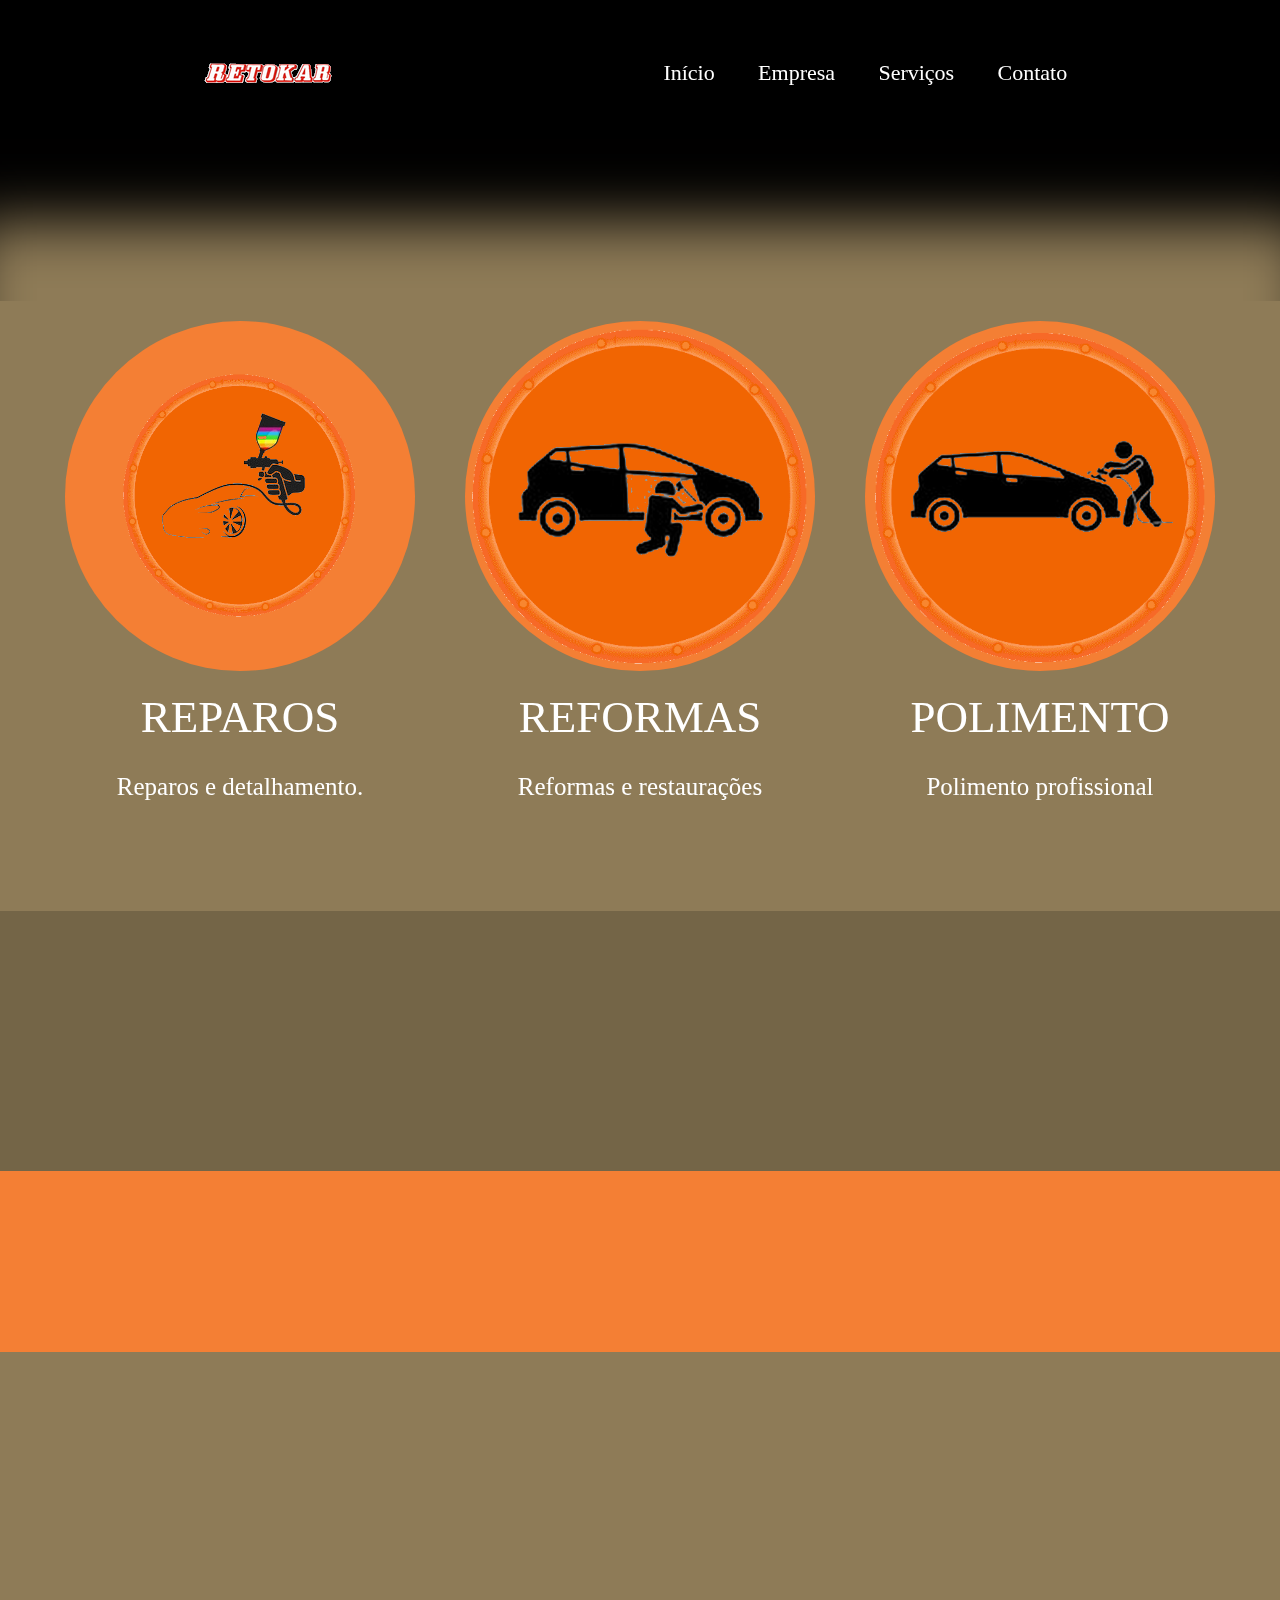
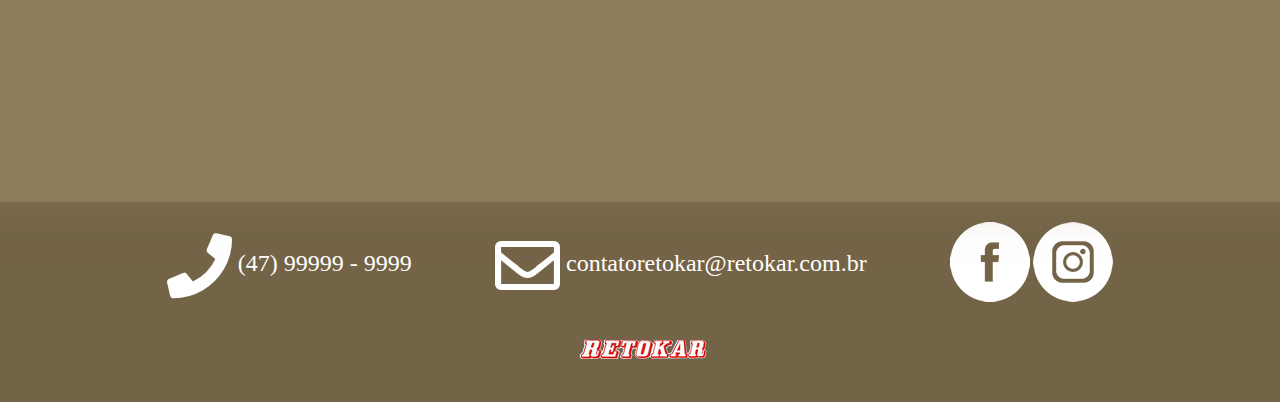
==== commit 22a8f8b2: "rtrtrtrtrt" ====
--- a/index.htm
+++ b/index.htm
@@ -373,7 +373,7 @@
         margin-top: -10px!important;
     }
 }</style> -->
-    <style> .slogan { font: 60px/52px 'calibri'; letter-spacing: 0px; color: #fff; font-weight: lighter; text-align: center; width: 740px; margin: 20px auto 275px; position: relative; visibility:hidden; } .slogan span { font: 30px 'calibri'; letter-spacing: 0px; color: #fff; font-weight:lighter; text-align:center; display: block; margin: 10px 0px; } .swiper-pagination { bottom: 150px !important; } .swiper-pagination-bullet { width: 20px !important; height: 20px !important; margin: 0 20px !important; } .swiper-pagination-bullet { background: #fff !important; } .swiper-pagination-bullet-active { background: #f47f34 !important; } .global { background: #8E7B57; box-shadow: 0px -50px 55px 30px #8E7B57; position: relative; } .box-01-total { } .box-01 { display: flex; flex-wrap: wrap; justify-content: space-around; width: 1200px; margin: 40px auto; } .box-01 .item { margin: 20px 0px; width: 350px; text-align:center; } .box-01 .item > * { visibility:hidden; } .box-01 .item .img { width: 350px; height: 350px; background: #F47F34; border-radius: 50%; display: flex; flex-direction: column; justify-content: center; text-align:center; margin-bottom: 20px; } .box-01 .item .img i { font-size: 140px; color: #fff; } .box-01 .item .titulo { font: 45px 'calibri'; font-weight:lighter; color: #fff; text-transform:uppercase; margin-bottom: 30px; } .box-01 .item .conteudo { font: 25px 'calibri'; font-weight:lighter; color: #fff; margin-bottom: 50px; } .box-01 .item a { display: block; } .box-01 .item .entrar { font: 25px 'calibri'; font-weight: lighter; color: #fff; margin-bottom: 10px; border: 2px solid #fff; border-radius: 30px; padding: 8px; width: 220px; margin: 0 auto; transition: all 0.5s; } .box-01 .item .entrar:hover { background: #F47F34; border: 2px solid #F47F34; transition: all 0.5s; } .box-02-total { background: #746547; } .box-02 { text-align:center; width: 1050px; margin: 0 auto; padding: 100px 0px; } .box-02 .titulo { font: 50px 'calibri'; font-weight: lighter; color: #fff; } .box-02 .titulo span { font: 35px 'calibri'; font-weight: lighter; color: #F27F33; display: block; } .box-02 .conteudo { font: 25px 'calibri'; font-weight: lighter; color: #fff; margin: 20px 0px; } .box-02 a { display: block; } .box-02 .entrar { font: 25px 'calibri'; font-weight: lighter; color: #fff; margin-bottom: 10px; border: 2px solid #fff; border-radius: 30px; padding: 8px; width: 220px; margin: 0 auto; transition: all 0.5s; } .box-02 .entrar:hover { background: #F47F34; border: 2px solid #F47F34; transition: all 0.5s; } .box-03-total { background: #fff; padding: 80px 0px; } .box-03 { width: 1200px; margin: 0 auto; text-align:center; } .box-03 > .titulo { font: 50px 'calibri'; color: #F27F33; margin-bottom: 40px; } .box-03 .box { display: flex; flex-wrap: wrap; justify-content: space-around; } .box-03 .item { margin: 20px 0px; width: 215px; padding: 40px 10px; border-radius: 30px; transition: all 0.3s; } .box-03 .item:hover { background: #eee; transition: all 0.3s; } .box-03 .item:hover .titulo, .box-03 .item:hover .conteudo { } .box-03 .item .img { width: 151px; height: 151px; margin: 0 auto; border-radius: 50%; overflow: hidden; margin-bottom: 20px; } .box-03 .item .img img { width: 100%; min-height: 100%; margin-bottom: 20px; } .box-03 .item .titulo { font: 30px 'calibri'; color: #F27F33; margin-bottom: 20px; } .box-03 .item .conteudo { font: 20px 'calibri'; color: #8D7A57; } .box-04-total { background: #F47F34; } .box-04 { width: 650px; margin: 0 auto; padding: 40px 0px; } .box-04 > .titulo { font: 40px 'calibri'; font-weight: lighter; color: #fff; text-align:center; margin-bottom: 40px; } .box-04 > .titulo i { font-size: 80px; color: inherit; vertical-align: sub; } .box-04 .box form { display: flex; flex-wrap: wrap; justify-content: space-between; } .box-04 .box input { width: 280px; border: 2px solid #fff; border-radius: 30px; padding: 15px 20px; color: #fff; background: none; box-sizing: border-box; font: 22px 'calibri'; font-weight: lighter; margin-bottom: 20px; outline: none; transition: all 0.5s; } .box-04 .box input:focus, .box-04 .box textarea:focus { transition: all 0.5s; border-radius: 0px 30px 30px 30px; } .box-04 .box textarea { width: 100%; height: 61px; border: 2px solid #fff; border-radius: 30px; padding: 15px 20px; color: #fff; background: none; box-sizing: border-box; font: 22px 'calibri'; font-weight: lighter; resize: none; margin-bottom: 20px; outline: none; overflow: hidden; transition: all 0.5s; } .box-04 .box .submit { background: #fff; color: #F47F34; margin: 0 auto; cursor: pointer; border-radius: 30px !important; } .box-04 .box .submit:hover { background: none; color: #fff; } ::-webkit-input-placeholder { color: #fff; } :-moz-placeholder { /* Firefox 18- */ color: #fff; } ::-moz-placeholder { /* Firefox 19+ */ color: #fff; } :-ms-input-placeholder { color: #fff; } .mapa { display: flex; }</style>
+    <style> .slogan { font: 60px/52px 'calibri'; letter-spacing: 0px; color: #fff; font-weight: lighter; text-align: center; width: 740px; margin: 20px auto 275px; position: relative; visibility:hidden; } .slogan span { font: 30px 'calibri'; letter-spacing: 0px; color: #fff; font-weight:lighter; text-align:center; display: block; margin: 10px 0px; } .swiper-pagination { bottom: 150px !important; } .swiper-pagination-bullet { width: 20px !important; height: 20px !important; margin: 0 20px !important; } .swiper-pagination-bullet { background: #fff !important; } .swiper-pagination-bullet-active { background: #f47f34 !important; } .global { background: #8E7B57; box-shadow: 0px -50px 55px 30px #8E7B57; position: relative; } .box-01-total { } .box-01 { display: flex; flex-wrap: wrap; justify-content: space-around; width: 1200px; margin: 40px auto; } .box-01 .item { margin: 20px 0px; width: 350px; text-align:center; } .box-01 .item > * { visibility:hidden; } .box-01 .item .img { width: 350px; height: 350px; background: #F47F34; border-radius: 50%; display: flex; flex-direction: column; justify-content: center; text-align:center; margin-bottom: 20px; } .box-01 .item .img i { font-size: 140px; color: #fff; } .box-01 .item .titulo { font: 45px 'calibri'; font-weight:lighter; color: #fff; text-transform:uppercase; margin-bottom: 30px; } .box-01 .item .conteudo { font: 25px 'calibri'; font-weight:lighter; color: #fff; margin-bottom: 50px; } .box-01 .item a { display: block; } .box-01 .item .entrar { font: 25px 'calibri'; font-weight: lighter; color: #fff; margin-bottom: 10px; border: 2px solid #fff; border-radius: 30px; padding: 8px; width: 220px; margin: 0 auto; transition: all 0.5s; } .box-01 .item .entrar:hover { background: #F47F34; border: 2px solid #F47F34; transition: all 0.5s; } .box-02-total { background: #746547; } .box-02 { text-align:center; width: 1050px; margin: 0 auto; padding: 100px 0px; } .box-02 .titulo { font: 5px 'calibri'; font-weight: lighter; color: #fff; } .box-02 .titulo span { font: 35px 'calibri'; font-weight: lighter; color: #F27F33; display: block; } .box-02 .conteudo { font: 25px 'calibri'; font-weight: lighter; color: #fff; margin: 20px 0px; } .box-02 a { display: block; } .box-02 .entrar { font: 25px 'calibri'; font-weight: lighter; color: #fff; margin-bottom: 10px; border: 2px solid #fff; border-radius: 30px; padding: 8px; width: 220px; margin: 0 auto; transition: all 0.5s; } .box-02 .entrar:hover { background: #F47F34; border: 2px solid #F47F34; transition: all 0.5s; } .box-03-total { background: #fff; padding: 80px 0px; } .box-03 { width: 1200px; margin: 0 auto; text-align:center; } .box-03 > .titulo { font: 50px 'calibri'; color: #F27F33; margin-bottom: 40px; } .box-03 .box { display: flex; flex-wrap: wrap; justify-content: space-around; } .box-03 .item { margin: 20px 0px; width: 215px; padding: 40px 10px; border-radius: 30px; transition: all 0.3s; } .box-03 .item:hover { background: #eee; transition: all 0.3s; } .box-03 .item:hover .titulo, .box-03 .item:hover .conteudo { } .box-03 .item .img { width: 151px; height: 151px; margin: 0 auto; border-radius: 50%; overflow: hidden; margin-bottom: 20px; } .box-03 .item .img img { width: 100%; min-height: 100%; margin-bottom: 20px; } .box-03 .item .titulo { font: 30px 'calibri'; color: #F27F33; margin-bottom: 20px; } .box-03 .item .conteudo { font: 20px 'calibri'; color: #8D7A57; } .box-04-total { background: #F47F34; } .box-04 { width: 650px; margin: 0 auto; padding: 40px 0px; } .box-04 > .titulo { font: 40px 'calibri'; font-weight: lighter; color: #fff; text-align:center; margin-bottom: 40px; } .box-04 > .titulo i { font-size: 80px; color: inherit; vertical-align: sub; } .box-04 .box form { display: flex; flex-wrap: wrap; justify-content: space-between; } .box-04 .box input { width: 280px; border: 2px solid #fff; border-radius: 30px; padding: 15px 20px; color: #fff; background: none; box-sizing: border-box; font: 22px 'calibri'; font-weight: lighter; margin-bottom: 20px; outline: none; transition: all 0.5s; } .box-04 .box input:focus, .box-04 .box textarea:focus { transition: all 0.5s; border-radius: 0px 30px 30px 30px; } .box-04 .box textarea { width: 100%; height: 61px; border: 2px solid #fff; border-radius: 30px; padding: 15px 20px; color: #fff; background: none; box-sizing: border-box; font: 22px 'calibri'; font-weight: lighter; resize: none; margin-bottom: 20px; outline: none; overflow: hidden; transition: all 0.5s; } .box-04 .box .submit { background: #fff; color: #F47F34; margin: 0 auto; cursor: pointer; border-radius: 30px !important; } .box-04 .box .submit:hover { background: none; color: #fff; } ::-webkit-input-placeholder { color: #fff; } :-moz-placeholder { /* Firefox 18- */ color: #fff; } ::-moz-placeholder { /* Firefox 19+ */ color: #fff; } :-ms-input-placeholder { color: #fff; } .mapa { display: flex; }</style>
     <link rel="stylesheet" href="pw-font-awesome/css/all.css">
     <script src='https://www.google.com/recaptcha/api.js'></script> 
     <style>
@@ -441,10 +441,10 @@
                     <div class="fechar"><i class="fa fa-times" aria-hidden="true"></i></div>
                     <!-- Fechar -->
                     <ul>
-                        <li><a target="blank" href="./index.html" title="Início" data-icon="home">Início</a></li>
-                        <li><a target="blank" href="./empresa.html" title="Empresa" data-icon="empresa">Empresa</a></li>
-                        <li><a target="blank" href="./servicos.html" title="Serviços" data-icon="servicos">Serviços</a></li>
-                        <li><a target="blank" href="./contato.html" title="Contato" data-icon="contato">Contato</a></li>
+                        <li><a href="./index.htm" title="Início" data-icon="home">Início</a></li>
+                        <li><a href="./empresa.htm" title="Empresa" data-icon="empresa">Empresa</a></li>
+                        <li><a href="./servicos.htm" title="Serviços" data-icon="servicos">Serviços</a></li>
+                        <li><a href="./contato.htm" title="Contato" data-icon="contato">Contato</a></li>
                     </ul>
 
                 </div>
@@ -461,8 +461,6 @@
 
     <div class="slogan">
 
-        Reparos e reformas automotivas
-
     </div>
     <!-- Slogan -->
 
@@ -476,7 +474,7 @@
 	<div class="box-01">
 
     	<div class="item">
-        	<div class="img"><img src="./template/pintura.png" alt="" title="" /></div> <!-- Img -->
+        	<div class="img"><center><img src="./template/pintura.png" width="250" height="260" alt="" title="" /></div> <!-- Img -->
             <div class="titulo">Reparos</div> <!-- titulo -->
             <div class="conteudo">
 		Reparos e detalhamento.
@@ -526,80 +524,15 @@
 </div> <!-- Box 02 Total -->
 
 
-<div class="box-03-total">
-
-	<div class="box-03">
-
-    	<div class="titulo">VEJA ALGUNS DOS NOSSOS SERVIÇOS</div> <!-- Titulo -->
-
-        <div class="box">
-
-        	<a href="" title="">
-        	<div class="item">
-            	<div class="img"><img src="./template/pw-images/index-01.png" alt="" title="" /></div> <!-- Img -->
-                <div class="titulo">Otimização</div> <!-- titulo -->
-                <div class="conteudo">
-                	Lorem ipsum dolor sit amet, consectetur adipiscing elit. Morbi vitae massa ultricies.
-                </div> <!-- Conteudo -->
-            </div> <!-- item -->
-        	</a>
-
-        	<a href="" title="">
-        	<div class="item">
-            	<div class="img"><img src="./template/pw-images/index-02.png" alt="" title="" /></div> <!-- Img -->
-                <div class="titulo">Logotipo</div> <!-- titulo -->
-                <div class="conteudo">
-                	Lorem ipsum dolor sit amet, consectetur adipiscing elit. Morbi vitae massa ultricies.
-                </div> <!-- Conteudo -->
-            </div> <!-- item -->
-        	</a>
-
-        	<a href="" title="">
-        	<div class="item">
-            	<div class="img"><img src="./template/pw-images/index-03.png" alt="" title="" /></div> <!-- Img -->
-                <div class="titulo">Newsletter</div> <!-- titulo -->
-                <div class="conteudo">
-                	Lorem ipsum dolor sit amet, consectetur adipiscing elit. Morbi vitae massa ultricies.
-                </div> <!-- Conteudo -->
-            </div> <!-- item -->
-        	</a>
-
-        	<a href="" title="">
-        	<div class="item">
-            	<div class="img"><img src="./template/pw-images/index-04.png" alt="" title="" /></div> <!-- Img -->
-                <div class="titulo">Cartão Visita</div> <!-- titulo -->
-                <div class="conteudo">
-                	Lorem ipsum dolor sit amet, consectetur adipiscing elit. Morbi vitae massa ultricies.
-                </div> <!-- Conteudo -->
-            </div> <!-- item -->
-        	</a>
-
-        </div> <!-- BOx -->
-
-    </div> <!-- Box 03 -->
-
-</div> <!-- Box 03 Total -->
-
-
 <div class="box-04-total">
 
 	<div class="box-04">
 
-    	<div class="titulo"><i class="fa fa-envelope-o" aria-hidden="true"></i> ENTRE EM CONTATO</div> <!-- titulo -->
+    	<div class="titulo"><i class="fa fa-envelope-o" aria-hidden="true"></i> Entre em Contato</div> <!-- titulo -->
 
         <div class="box">     
 
-        	<form action="pw-form.php" method="post">
-                
-                <input name="campo[Nome]" type="text" placeholder="Nome:" />
-
-                <input name="campo[E-mail]" type="text" placeholder="E-mail:" />
-
-                <textarea name="campo[Mensagem]" placeholder="Mensagem:"></textarea>
-                <div class="g-recaptcha" data-sitekey="6LehTlUUAAAAAFU02fZridkmNRt--3XkjVsxuMEd" style="margin: 20px 0; width:100%;"></div>
-
-                <input value="Enviar" class="submit" type="submit" />
-            </form>       
+        	<center><a href="./contato.html"><b><font size="15">Clique Aqui</font></a>
 
         </div> <!-- Box -->
 
@@ -610,7 +543,7 @@
 
 
 <div class="mapa">
-    <iframe src="https://www.google.com/maps/embed?pb=!1m14!1m8!1m3!1d7343.835747945324!2d-46.98719114285276!3d-23.026787452032067!3m2!1i1024!2i768!4f13.1!3m3!1m2!1s0x0%3A0x92328269928cdb62!2sAg%C3%AAncia+Projeto+Web+-+Empresa+de+Cria%C3%A7%C3%A3o+de+Sites!5e0!3m2!1spt-BR!2sus!4v1478803498533" width="100%" height="450" frameborder="0" style="border:0" allowfullscreen></iframe>
+   <iframe src="https://www.google.com/maps/embed?pb=!1m18!1m12!1m3!1d889.6061695789306!2d-49.06372327080846!3d-26.890014102846298!2m3!1f0!2f0!3f0!3m2!1i1024!2i768!4f13.1!3m3!1m2!1s0x94df1f383bd6635b%3A0xb4ecc5ea687af06a!2sR.%20Fritz%20Spernau%2C%20840%20-%20Fortaleza%2C%20Blumenau%20-%20SC%2C%2089055-200!5e0!3m2!1sen!2sbr!4v1662226869152!5m2!1sen!2sbr" width="100%" height="450" frameborder="0" style="border:0" allowfullscreen></iframe>
 </div> <!-- mapa -->
 
 
@@ -626,12 +559,12 @@
         <div class="rodape">
 
             <div class="texto-rodape">
-                <i class="fas fa-phone"></i> (19) 3886-1377
+                <i class="fas fa-phone"></i> (47) 99999 - 9999
             </div>
             <!-- Texto Rodape -->
 
             <div class="texto-rodape">
-                <i class="far fa-envelope"></i> comercial@projetoweb.com.br
+                <i class="far fa-envelope"></i> contatoretokar@retokar.com.br
             </div>
             <!-- Texto Rodape -->
 
@@ -645,18 +578,9 @@
         <!-- Rodape -->
 
         <div class="logo-pw">
-            <a href="https://www.projetowebsite.com.br" title="" target="_blank"><img src="./template/pw-images/logo-pw.png" alt="Criação de Site, Construção de Site, Desenvolvimento Web" title="Criação de Site, Construção de Site, Desenvolvimento Web" /></a>
+            <a href="" title="" target="_blank"><img src="./template/pw-images/logo-pw.png" alt="Retokar" title="Retokar" /></a>
             <div>
-                <p><a href="https://www.projetowebsite.com.br/criacao-de-sites-profissionais" target="_blank">Criação de Sites</a></p>
-                <p>
-                    <a href="https://www.projetowebsite.com.br/criacao-de-sites-profissionais " target="_blank"><span>Criação de Sites /</span></a>
-                    <a href="https://www.projetowebsite.com.br/  " target="_blank"><span>Criação de Sites/</span></a>
-                    <a href="https://www.projetoweb.com.br/marketing-e-conteudo-sobre-site/site" target="_blank"><span>Site/</span></a>
-                    <a href="https://www.projetoweb.com.br/criar-site " target="_blank"><span>Criar Site/</span></a>
-                    <a href="https://www.projetowebsite.com.br/ " target="_blank"><span>Sites/</span></a>
-                    <a href="https://www.projetowebsite.com.br/criacao-de-site-para-empresa" target="_blank"><span>Site para empresas/</span></a>
-                    <a href="https://www.projetowebsite.com.br/desenvolvimento-web " target="_blank"><span>Desenvolvimento Web</span></a>
-                </p>
+                <br><br>
             </div>
         </div>
 
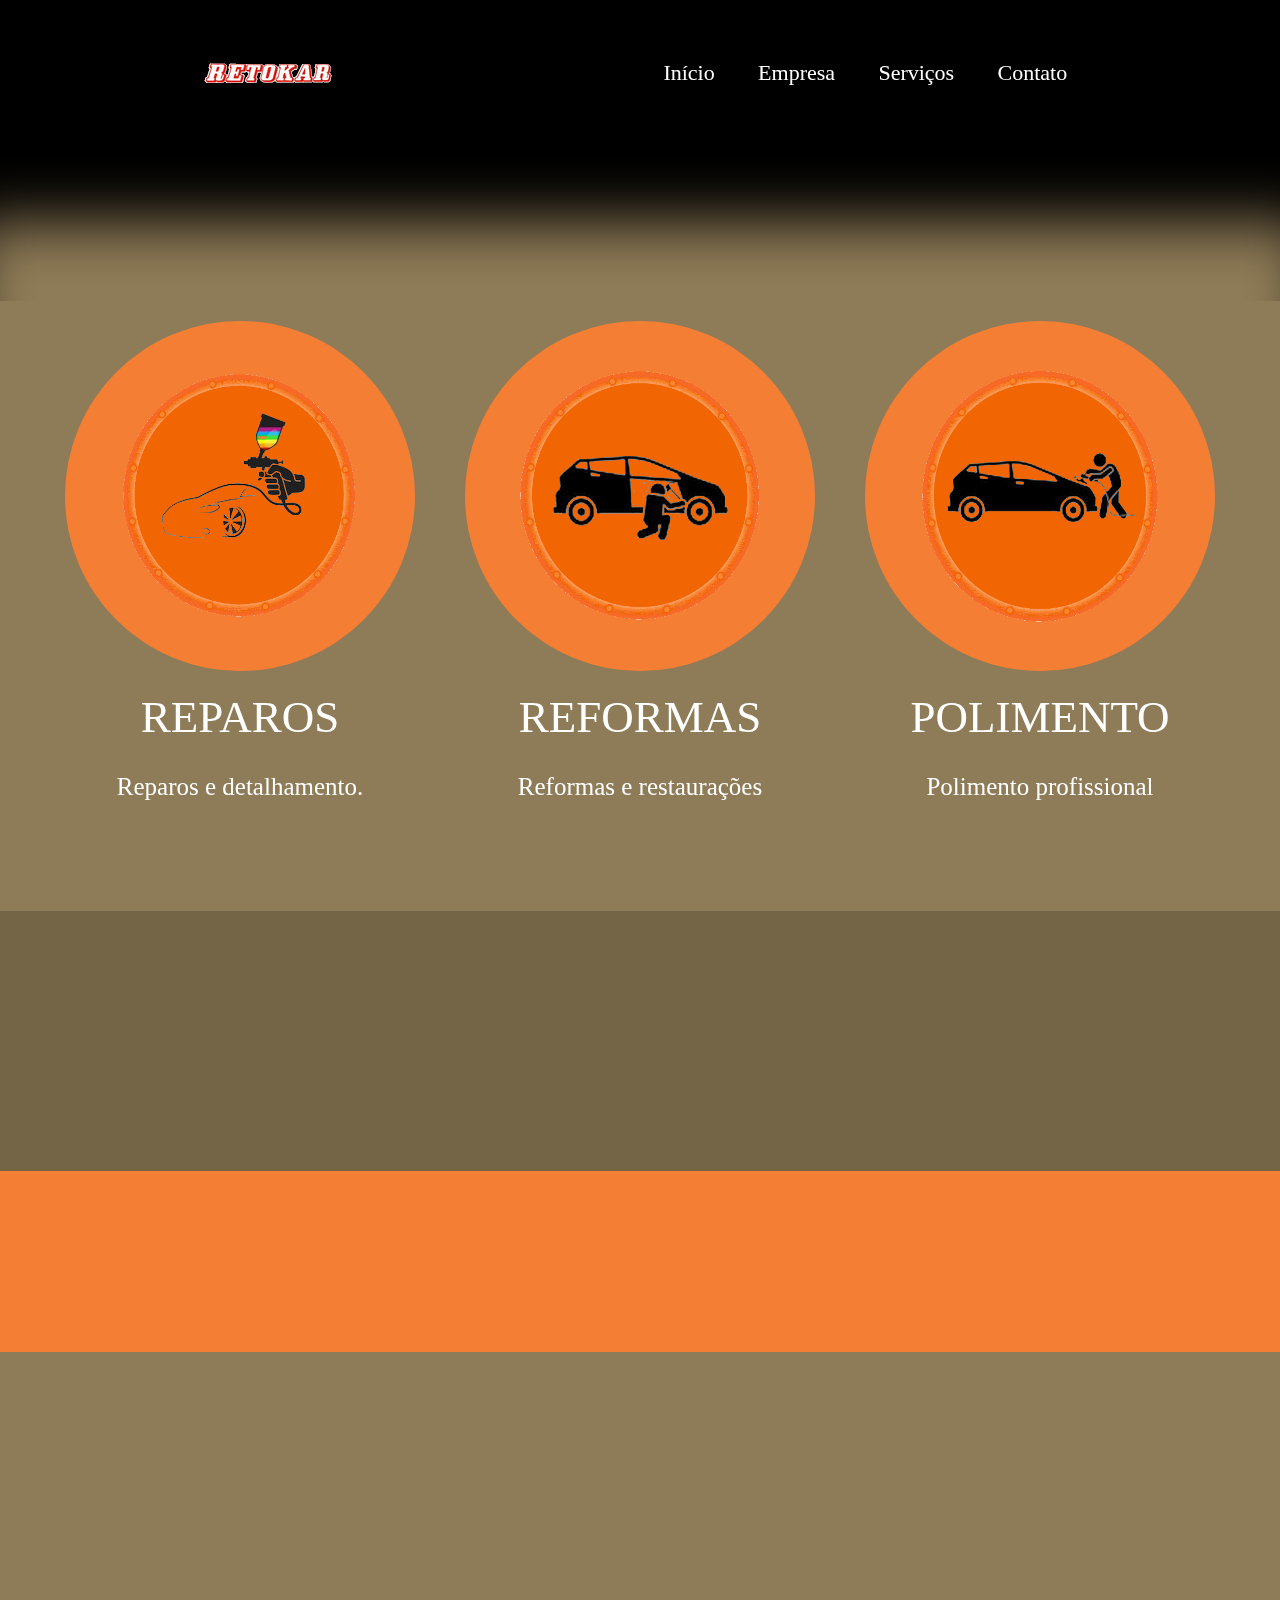
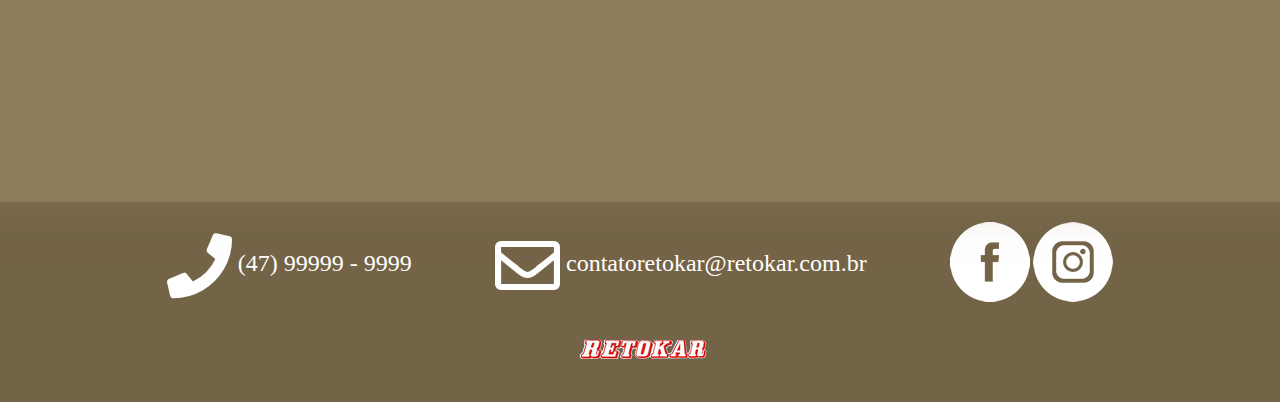
==== commit 5cf73d32: "sssssssssaaaaaaaaaaaa" ====
--- a/index.htm
+++ b/index.htm
@@ -483,7 +483,7 @@
         </div> <!-- item -->
 
     	<div class="item">
-        	<div class="img"><img src="./template/reforma.png" alt="" title="" /></div> <!-- Img -->
+        	<div class="img"><center><img src="./template/reforma.png" width="250" height="260" alt="" title="" /></div> <!-- Img -->
             <div class="titulo">Reformas</div> <!-- titulo -->
             <div class="conteudo">
 		Reformas e restaurações
@@ -491,7 +491,7 @@
         </div> <!-- item -->
 
     	<div class="item">
-        	<div class="img"><img src="./template/polimento.png" alt="" title="" /></div> <!-- Img -->
+        	<div class="img"><center><img src="./template/polimento.png" width="250" height="260" alt="" title="" /></div> <!-- Img -->
             <div class="titulo">Polimento</div> <!-- titulo -->
             <div class="conteudo">Polimento profissional
             </div> <!-- COnteudo -->
